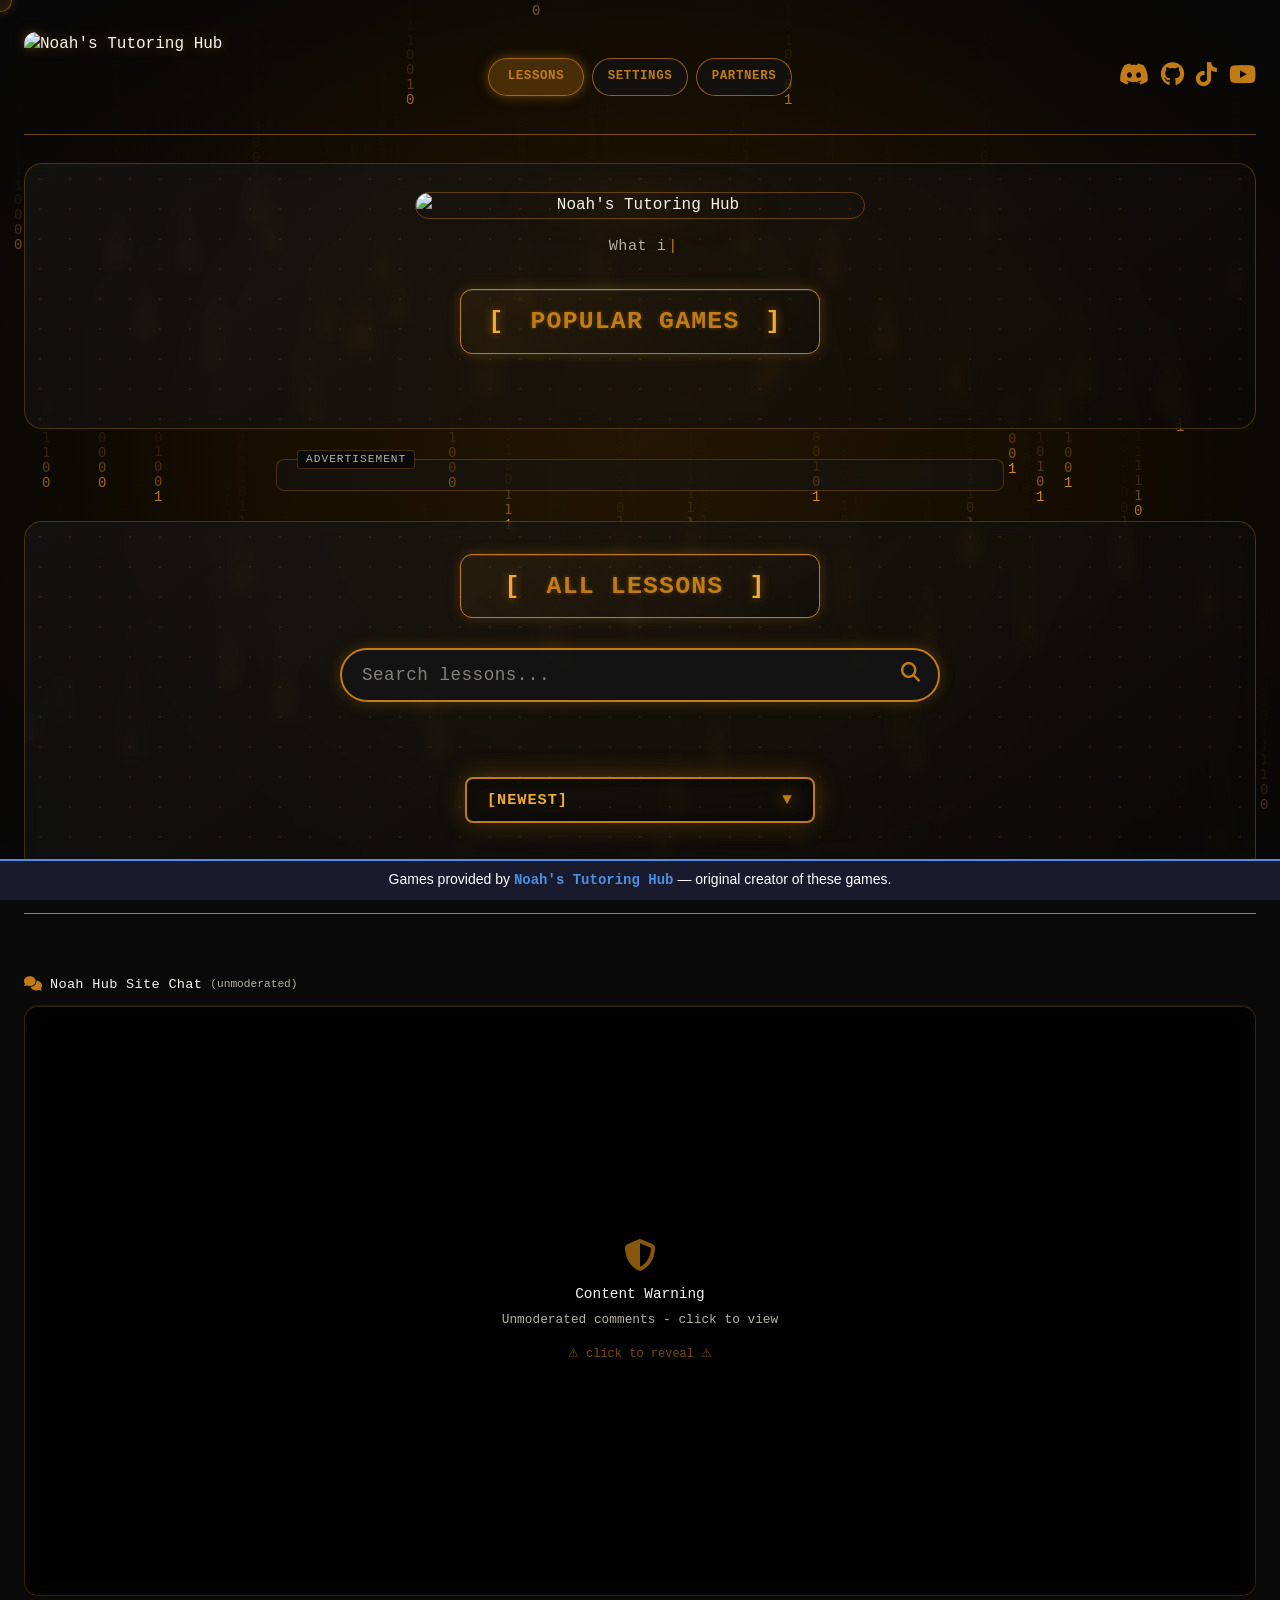
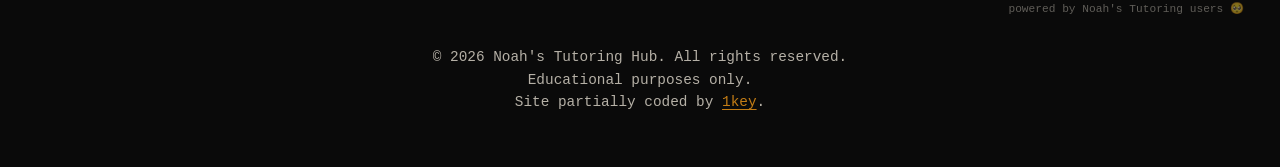
==== index.html @ df7cb156 "Add credit banner for Noah's Tutoring Hub" ====
<!DOCTYPE html>
<html lang="en">
<head>
  <script async src="https://pagead2.googlesyndication.com/pagead/js/adsbygoogle.js?client=ca-pub-6233004140854685"
    crossorigin="anonymous"></script>
  <script async src="https://www.googletagmanager.com/gtag/js?id=G-4QPXKLD48W">
  </script>
  <script>
    window.dataLayer = window.dataLayer || [];
    function gtag() { dataLayer.push(arguments); }
    gtag('js', new Date());
    gtag('config', 'G-4QPXKLD48W', { page_title: document.title, page_location: window.location.href });
  </script>
  <meta charset="UTF-8">
  <meta content="width=device-width, initial-scale=1.0" name="viewport">
  <title>
    Noahs Tutoring | Math
  </title>
  <link href="https://raw.githubusercontent.com/NoahsAmazingTutoringHelp/Noahs-Calculus-Tutor/master/cuh.png"
    id="siteFavicon" rel="icon" type="image/x-icon">
  <link href="https://raw.githubusercontent.com/NoahsAmazingTutoringHelp/Noahs-Calculus-Tutor/master/cuh.png"
    rel="shortcut icon">
  <link href="https://raw.githubusercontent.com/NoahsAmazingTutoringHelp/Noahs-Calculus-Tutor/master/cuh.png"
    rel="apple-touch-icon">
  <meta content="#c27c15" name="theme-color">
  <meta content="Noah's Tutoring Hub" property="og:site_name">
  <meta content="Noah's Tutoring Hub | 400+ Unblocked Games & Lessons" property="og:title">
  <meta
    content="Access hundreds of unblocked games, educational tools, and math lessons. The ultimate hub for students!"
    property="og:description">
  <meta content="https://noahs-calculus-tutor.pages.dev/" property="og:url">
  <meta content="website" property="og:type">
  <meta
    content="https://raw.githubusercontent.com/NoahsAmazingTutoringHelp/Noahs-Calculus-Tutor/refs/heads/master/images/OG%20noahstutoring.png"
    property="og:image">
  <meta content="1200" property="og:image:width">
  <meta content="630" property="og:image:height">
  <meta content="Noah's Tutoring Hub - Unblocked Games & Educational Resources" property="og:image:alt">
  <meta content="en_US" property="og:locale">
  <meta content="summary_large_image" name="twitter:card">
  <meta content="Noah's Tutoring Hub | 400+ Unblocked Games" name="twitter:title">
  <meta content="The best collection of unblocked games and educational resources for students."
    name="twitter:description">
  <meta
    content="https://raw.githubusercontent.com/NoahsAmazingTutoringHelp/Noahs-Calculus-Tutor/refs/heads/master/images/OG%20noahstutoring.png"
    name="twitter:image">
  <meta content="Noah's Tutoring Hub Banner" name="twitter:image:alt">
  <meta
    content="Noah's Tutoring Hub - Access hundreds of unblocked games, math lessons, and educational resources. Perfect for students looking for fun learning tools."
    name="description">
  <meta content="unblocked games, tutoring, math help, educational games, student resources, online learning"
    name="keywords">
  <link href="https://cdnjs.cloudflare.com/ajax/libs/font-awesome/6.4.0/css/all.min.css" rel="stylesheet">
  <style>
    * {
      margin: 0;
      padding: 0;
      box-sizing: border-box;
      font-family: 'Courier New', monospace
    }

    :root {
      --primary-orange: #c27c15;
      --primary-orange-rgb: 194, 124, 21;
      --dark-bg: #0a0a0a;
      --light-text: #f6f4ef;
      --gray-text: #b5b0a6;
      --accent-orange: #f2ab34;
      --cursor-bg: rgba(194, 124, 21, 0.15);
      --cursor-border: rgba(194, 124, 21, 0.5);
      --cursor-hover-bg: rgba(194, 124, 21, 0.25);
      --cursor-hover-border: rgba(230, 149, 0, 0.8);
    }

    body {
      background-color: var(--dark-bg);
      color: var(--light-text);
      overflow-x: hidden;
      line-height: 1.55;
      cursor: none !important
    }


    #background-root {
      position: fixed;
      inset: 0;
      z-index: -1;
      overflow: hidden;
      background: radial-gradient(circle at center, #0b1218 0%, #05070b 65%, #040507 100%);
    }

    #matrix-bg,
    #paths-layer,
    #starfield-layer,
    #background-glow,
    #background-vignette {
      position: absolute;
      inset: 0;
      width: 100%;
      height: 100%;
      pointer-events: none;
    }

    #matrix-bg {
      z-index: 1;
      opacity: 0;
      transition: opacity 0.35s ease;
    }

    #paths-layer {
      z-index: 2;
      opacity: 0;
      transition: opacity 0.35s ease;
    }

    #paths-layer.active {
      opacity: 1;
    }

    #paths-layer svg {
      width: 100%;
      height: 100%;
      display: block;
    }

    #paths-layer path {
      fill: none;
      stroke-linecap: round;
      stroke-linejoin: round;
      vector-effect: non-scaling-stroke;
    }

    #starfield-layer {
      z-index: 0;
      opacity: 0;
      transition: opacity 0.35s ease;
    }

    #starfield-layer.active {
      opacity: 1;
    }

    #background-glow {
      z-index: 3;
      opacity: 0.55;
      background: radial-gradient(circle at 50% 45%, rgba(var(--primary-orange-rgb), 0.18) 0%, rgba(var(--primary-orange-rgb), 0.08) 35%, transparent 70%);
    }

    #background-vignette {
      z-index: 4;
      background: radial-gradient(ellipse at center, transparent 0%, transparent 45%, rgba(5, 7, 10, 0.86) 100%);
    }


    .container {
      max-width: 1280px;
      margin: 0 auto;
      padding: 24px;
      transition: transform .5s
    }

    .container.slide-down {
      transform: translateY(100%)
    }

    header {
      text-align: left;
      padding: 8px 0 12px;
      border-bottom: 1px solid rgba(var(--primary-orange-rgb), 0.55);
      margin-bottom: 18px
    }

    .top-bar {
      display: grid;
      grid-template-columns: 1fr auto 1fr;
      align-items: center;
      gap: 12px
    }

    .top-nav-actions {
      display: flex;
      align-items: center;
      justify-content: center;
      gap: 12px;
      justify-self: center
    }

    .logo-container {
      display: flex;
      justify-content: flex-start;
      align-items: center;
      margin-bottom: 0;
      justify-self: start;
      cursor: none !important
    }

    .logo {
      height: 90px;
      border-radius: 12px;
      animation: logoPop 0.8s;
      filter: drop-shadow(0 0 6px rgba(var(--primary-orange-rgb), 0.4));
      transition: transform 0.22s ease, filter 0.22s ease;
    }

    .logo-container:hover .logo {
      transform: scale(1.08);
      filter: drop-shadow(0 0 20px rgba(var(--primary-orange-rgb), 0.9));
    }

    @keyframes logoPop {
      0% {
        transform: scale(0.8);
        opacity: 0
      }

      70% {
        transform: scale(1.05)
      }

      100% {
        transform: scale(1);
        opacity: 1
      }
    }

    section {
      margin: 28px 0;
      padding: 24px;
      background: linear-gradient(145deg, rgba(24, 24, 24, 0.62), rgba(11, 11, 11, 0.5));
      border-radius: 18px;
      border: 1px solid rgba(var(--primary-orange-rgb), .33);
      backdrop-filter: blur(8px) saturate(1.1);
      -webkit-backdrop-filter: blur(8px) saturate(1.1);
    }

    #home-section {
      display: block;
      padding: 28px;
    }

    .home-hero {
      display: flex;
      flex-direction: column;
      align-items: center;
      gap: 16px;
      margin-bottom: 24px;
      text-align: center;
    }

    .home-logo-wrap {
      width: min(450px, 80vw);
      border-radius: 18px;
      perspective: 1100px;
      transform-style: preserve-3d;
      position: relative;
      isolation: isolate;
    }

    .home-logo-wrap::after {
      content: "";
      position: absolute;
      inset: -14px;
      border-radius: 24px;
      pointer-events: none;
      background: radial-gradient(circle at var(--glow-x, 50%) var(--glow-y, 50%),
          rgba(var(--primary-orange-rgb), var(--glow-alpha, 0.16)) 0%,
          rgba(var(--primary-orange-rgb), 0.08) 24%,
          transparent 62%);
      filter: blur(var(--glow-blur, 12px));
      opacity: var(--glow-opacity, 0.40);
      transition: opacity 0.16s ease, filter 0.16s ease;
      z-index: -1;
    }

    .home-logo {
      width: min(450px, 80vw);
      display: block;
      border-radius: 18px;
      border: 1px solid rgba(var(--primary-orange-rgb), 0.45);
      filter: none;
      transform-style: preserve-3d;
      transition: transform 0.15s ease-out, box-shadow 0.2s ease;
      will-change: transform;
    }

    .home-logo-shine {
      position: absolute;
      inset: 0;
      border-radius: 18px;
      pointer-events: none;
      background: radial-gradient(circle at 50% 50%, rgba(255, 255, 255, 0.2) 0%, transparent 42%);
      mix-blend-mode: screen;
      opacity: 0;
      transition: opacity 0.15s ease-out;
    }

    .home-subtitle {
      color: var(--gray-text);
      font-size: 0.95rem;
      letter-spacing: 0.5px;
    }

    .home-quick-links {
      display: grid;
      grid-template-columns: repeat(3, minmax(140px, 1fr));
      gap: 10px;
      width: min(760px, 100%);
    }

    .home-link-btn {
      border: 1px solid rgba(var(--primary-orange-rgb), 0.65);
      background: linear-gradient(145deg, rgba(22, 22, 22, 0.8), rgba(12, 12, 12, 0.74));
      color: var(--light-text);
      border-radius: 11px;
      padding: 11px 16px;
      font-weight: bold;
      letter-spacing: 0.6px;
      cursor: none !important;
      transition: all 0.24s ease;
      text-transform: uppercase;
    }

    .home-link-btn:hover {
      transform: translateY(-2px);
      background: rgba(var(--primary-orange-rgb), 0.22);
      box-shadow: 0 0 12px rgba(var(--primary-orange-rgb), 0.35);
      color: var(--accent-orange);
    }

    .home-popular-wrap {
      margin-top: 12px;
    }


    .home-carousel {
      position: relative;
      overflow: hidden;
      padding: 8px 3px 14px;
      width: 100%;
    }

    .home-carousel-track {
      display: flex;
      gap: 14px;
      flex-wrap: nowrap;
      width: max-content;
      will-change: transform;
      animation: none;
    }

    .home-carousel-card {
      flex: 0 0 260px;
      border-radius: 14px;
      overflow: hidden;
      border: 1px solid rgba(var(--primary-orange-rgb), 0.45);
      background: linear-gradient(160deg, rgba(20, 20, 20, 0.86), rgba(9, 9, 9, 0.82));
      cursor: none !important;
      transition: all 0.24s ease;
    }

    .home-carousel-card:hover {
      transform: translateY(-4px);
      border-color: var(--accent-orange);
      box-shadow: 0 10px 16px rgba(var(--primary-orange-rgb), 0.28);
    }

    .home-carousel-card img {
      width: 100%;
      height: 122px;
      object-fit: cover;
      display: block;
      border-bottom: 1px solid rgba(var(--primary-orange-rgb), 0.28);
    }

    .home-carousel-body {
      padding: 11px 12px 13px;
    }

    .home-carousel-title {
      font-size: 0.97rem;
      color: var(--light-text);
      margin-bottom: 6px;
      line-height: 1.3;
    }

    .home-carousel-desc {
      font-size: 0.82rem;
      color: var(--gray-text);
      line-height: 1.45;
      display: -webkit-box;
      -webkit-line-clamp: 2;
      -webkit-box-orient: vertical;
      overflow: hidden;
      min-height: 2.5em;
    }

    h2 {
      color: var(--primary-orange);
      margin: 8px auto 24px;
      font-size: 1.55rem;
      text-transform: uppercase;
      letter-spacing: 1.2px;
      text-shadow: 0 0 4px rgba(var(--primary-orange-rgb), .42);
      position: relative;
      padding: 12px 20px;
      text-align: center;
      background: linear-gradient(145deg, rgba(var(--primary-orange-rgb), .09), rgba(10, 10, 10, .28));
      border: 1px solid var(--primary-orange);
      border-radius: 12px;
      box-shadow: 0 0 14px rgba(var(--primary-orange-rgb), .28), inset 0 1px 0 rgba(255, 255, 255, .1);
      max-width: 360px;
      transition: all .3s
    }

    h2:hover {
      box-shadow: 0 0 18px rgba(var(--primary-orange-rgb), .42);
      transform: translateY(-2px)
    }

    h2::before,
    h2::after {
      content: '[';
      color: var(--accent-orange);
      text-shadow: 0 0 10px rgba(var(--primary-orange-rgb), .7);
      margin-right: 10px
    }

    h2::after {
      content: ']';
      margin-left: 10px
    }

    .lessons-grid {
      display: grid;
      grid-template-columns: repeat(auto-fill, minmax(290px, 1fr));
      gap: 18px;
      margin-top: 12px
    }

    .lesson-card {
      background: linear-gradient(160deg, rgba(20, 20, 20, 0.82), rgba(10, 10, 10, 0.78));
      border: 1px solid rgba(var(--primary-orange-rgb), 0.48);
      border-radius: 14px;
      padding: 16px;
      transition: all .3s;
      position: relative;
      overflow: hidden;
      cursor: none !important
    }

    .lesson-card:hover {
      transform: translateY(-5px);
      box-shadow: 0 8px 18px rgba(var(--primary-orange-rgb), .3);
      border-color: var(--accent-orange)
    }

    .lesson-image {
      width: 100%;
      height: 160px;
      object-fit: cover;
      border-radius: 10px;
      margin-bottom: 12px;
      border: 1px solid rgba(var(--primary-orange-rgb), .24)
    }

    .lesson-title {
      font-size: 1.15rem;
      color: var(--light-text);
      margin-bottom: 6px
    }

    .lesson-desc {
      color: var(--gray-text);
      margin-bottom: 10px;
      font-size: .92rem;
      min-height: 52px
    }

    footer {
      text-align: center;
      padding: 30px 0;
      margin-top: 40px;
      border-top: 1px solid var(--primary-orange);
      color: var(--gray-text);
      font-size: .9rem
    }

    .glow {
      text-shadow: 0 0 5px currentColor
    }

    .game-page {
      position: fixed;
      top: 0;
      left: 0;
      width: 100%;
      height: 100%;
      background: var(--dark-bg);
      z-index: 1000;
      display: none;
      transform: translateY(100%);
      transition: transform .5s
    }

    .game-page.active {
      transform: translateY(0);
      display: block
    }

    .game-page.slide-down {
      transform: translateY(100%)
    }

    .game-browser {
      height: 100vh;
      display: flex;
      flex-direction: column;
      background: rgba(8, 10, 14, 0.96);
    }

    .game-tabbar {
      display: flex;
      align-items: center;
      gap: 12px;
      padding: 8px 10px;
      min-height: 56px;
      background: linear-gradient(180deg, rgba(26, 26, 26, 0.96), rgba(12, 12, 12, 0.94));
      border-bottom: 1px solid rgba(var(--primary-orange-rgb), 0.6);
    }

    .game-tabs-strip {
      display: flex;
      align-items: center;
      gap: 8px;
      flex: 1;
      min-width: 0;
      overflow-x: auto;
      overflow-y: hidden;
      padding: 0 2px;
    }

    .game-tab {
      display: inline-flex;
      align-items: center;
      gap: 8px;
      max-width: 280px;
      flex: 0 0 auto;
      padding: 8px 10px;
      border-radius: 10px 10px 0 0;
      border: 1px solid rgba(var(--primary-orange-rgb), 0.4);
      border-bottom-color: rgba(var(--primary-orange-rgb), 0.2);
      background: linear-gradient(180deg, rgba(23, 23, 23, 0.9), rgba(12, 12, 12, 0.82));
      color: var(--gray-text);
      cursor: none !important;
      transition: all 0.2s ease;
    }

    .game-tab:hover {
      color: var(--light-text);
      border-color: rgba(var(--primary-orange-rgb), 0.72);
      transform: translateY(-1px);
    }

    .game-tab.active {
      color: var(--light-text);
      border-color: var(--accent-orange);
      background: linear-gradient(180deg, rgba(var(--primary-orange-rgb), 0.24), rgba(17, 17, 17, 0.94));
      box-shadow: 0 0 12px rgba(var(--primary-orange-rgb), 0.24);
    }

    .game-tab-title {
      font-size: 0.84rem;
      font-weight: bold;
      white-space: nowrap;
      overflow: hidden;
      text-overflow: ellipsis;
      max-width: 200px;
    }

    .game-tab-close {
      width: 18px;
      height: 18px;
      border: 1px solid rgba(var(--primary-orange-rgb), 0.45);
      border-radius: 50%;
      display: inline-flex;
      align-items: center;
      justify-content: center;
      font-size: 0.7rem;
      line-height: 1;
      color: var(--gray-text);
      background: rgba(0, 0, 0, 0.28);
      cursor: none !important;
      transition: all 0.2s ease;
    }

    .game-tab-close:hover {
      color: #fff;
      background: rgba(200, 40, 40, 0.5);
      border-color: rgba(255, 100, 100, 0.75);
    }

    .game-toolbar {
      display: flex;
      align-items: center;
      gap: 8px;
      flex: 0 0 auto;
    }

    .btn {
      padding: 8px 15px;
      background: rgba(var(--primary-orange-rgb), .2);
      color: var(--primary-orange);
      border: 1px solid var(--primary-orange);
      border-radius: 3px;
      cursor: none !important;
      transition: all .3s;
      font-weight: bold
    }

    .btn:hover {
      background: rgba(var(--primary-orange-rgb), .3);
      box-shadow: 0 0 10px var(--primary-orange)
    }

    .game-toolbar .btn {
      min-width: 38px;
      height: 38px;
      padding: 0;
      border-radius: 10px;
      display: inline-flex;
      align-items: center;
      justify-content: center;
    }

    .game-toolbar .btn i {
      margin: 0;
      font-size: 0.95rem;
    }

    .tab-info-modal {
      position: fixed;
      inset: 0;
      z-index: 11000;
      display: none;
      align-items: center;
      justify-content: center;
      padding: 18px;
      background: rgba(0, 0, 0, 0.62);
      backdrop-filter: blur(6px);
      -webkit-backdrop-filter: blur(6px);
    }

    .tab-info-modal.active {
      display: flex;
    }

    .tab-info-modal-card {
      width: min(560px, 100%);
      border-radius: 16px;
      border: 1px solid rgba(var(--primary-orange-rgb), 0.5);
      background:
        linear-gradient(170deg, rgba(22, 24, 28, 0.92), rgba(11, 12, 14, 0.9)),
        radial-gradient(circle at top left, rgba(var(--primary-orange-rgb), 0.12), transparent 45%);
      box-shadow:
        0 18px 48px rgba(0, 0, 0, 0.5),
        0 0 22px rgba(var(--primary-orange-rgb), 0.2);
      padding: 16px 16px 14px;
    }

    .tab-info-header {
      display: flex;
      align-items: center;
      justify-content: space-between;
      gap: 10px;
      margin-bottom: 10px;
    }

    .tab-info-title {
      font-size: 1.12rem;
      color: var(--light-text);
      display: flex;
      align-items: center;
      gap: 8px;
    }

    .tab-info-title i {
      color: var(--primary-orange);
      text-shadow: 0 0 12px rgba(var(--primary-orange-rgb), 0.58);
    }

    .tab-info-close {
      border: 1px solid rgba(var(--primary-orange-rgb), 0.5);
      background: rgba(var(--primary-orange-rgb), 0.18);
      color: var(--primary-orange);
      width: 32px;
      height: 32px;
      border-radius: 10px;
      display: inline-flex;
      align-items: center;
      justify-content: center;
      cursor: none !important;
      transition: all 0.2s ease;
    }

    .tab-info-close:hover {
      border-color: var(--accent-orange);
      color: var(--accent-orange);
      box-shadow: 0 0 12px rgba(var(--primary-orange-rgb), 0.42);
    }

    .tab-info-text {
      color: var(--gray-text);
      margin: 0 0 10px 0;
      line-height: 1.5;
      font-size: 0.94rem;
    }

    .tab-info-text a {
      color: var(--primary-orange);
      text-decoration: underline;
      text-underline-offset: 3px;
    }

    .tab-info-link-list {
      display: grid;
      gap: 9px;
    }

    .tab-info-link-row {
      display: grid;
      grid-template-columns: 74px minmax(0, 1fr) auto;
      align-items: center;
      gap: 8px;
      border: 1px solid rgba(var(--primary-orange-rgb), 0.28);
      border-radius: 12px;
      background: rgba(0, 0, 0, 0.3);
      padding: 8px 8px 8px 10px;
    }

    .tab-info-link-label {
      color: var(--light-text);
      font-size: 0.86rem;
      font-weight: bold;
      opacity: 0.88;
    }

    .tab-info-link-url {
      min-width: 0;
      color: var(--gray-text);
      font-size: 0.84rem;
      white-space: nowrap;
      overflow: hidden;
      text-overflow: ellipsis;
      text-decoration: none;
    }

    .tab-info-link-url:hover {
      color: var(--light-text);
    }

    .tab-info-copy-btn {
      border: 1px solid rgba(var(--primary-orange-rgb), 0.55);
      background: rgba(var(--primary-orange-rgb), 0.16);
      color: var(--primary-orange);
      border-radius: 9px;
      padding: 6px 10px;
      min-width: 74px;
      font-size: 0.82rem;
      font-weight: bold;
      cursor: none !important;
      transition: all 0.2s ease;
    }

    .tab-info-copy-btn:hover {
      border-color: var(--accent-orange);
      color: var(--accent-orange);
    }

    @media (max-width: 640px) {
      .tab-info-link-row {
        grid-template-columns: 1fr;
        gap: 7px;
      }

      .tab-info-copy-btn {
        width: 100%;
      }
    }

    .game-view-stack {
      position: relative;
      flex: 1;
      min-height: 0;
      background: #05070b;
      border-top: 1px solid rgba(var(--primary-orange-rgb), 0.2);
    }

    .game-frame {
      position: absolute;
      inset: 0;
      width: 100%;
      height: 100%;
      border: none;
      display: none;
      background: rgba(30, 30, 30, .7)
    }

    .game-frame.active {
      display: block;
    }

    .game-frame.fullscreen {
      position: fixed;
      top: 0;
      left: 0;
      width: 100vw;
      height: 100vh;
      z-index: 9999
    }

    .game-frame.fullscreen~.game-header {
      display: none
    }

    .social-icons {
      position: static;
      display: flex;
      gap: 12px;
      z-index: 10;
      justify-self: end
    }

    .search-container {
      max-width: 600px;
      margin: 20px auto 24px;
      position: relative
    }

    .search-box {
      width: 100%;
      padding: 13px 46px 13px 16px;
      background: rgba(20, 20, 20, .72);
      border: 1px solid rgba(var(--primary-orange-rgb), 0.64);
      border-radius: 50px;
      color: var(--light-text);
      font-size: 1rem;
      outline: none;
      transition: all .3s;
      box-shadow: 0 0 10px rgba(var(--primary-orange-rgb), .18);
      cursor: none !important
    }

    .search-box:focus {
      box-shadow: 0 0 16px rgba(var(--primary-orange-rgb), .34);
      border-color: var(--accent-orange)
    }

    .search-box::placeholder {
      color: var(--gray-text)
    }

    .search-icon {
      position: absolute;
      right: 20px;
      top: 50%;
      transform: translateY(-50%);
      color: var(--primary-orange);
      font-size: 1.2rem
    }

    .no-results {
      text-align: center;
      color: var(--gray-text);
      font-size: 1.1rem;
      margin: 40px 0;
      padding: 20px;
      background: rgba(20, 20, 20, .5);
      border-radius: 8px;
      border: 1px solid rgba(var(--primary-orange-rgb), .3)
    }

    .search-stats {
      text-align: center;
      color: var(--primary-orange);
      margin-bottom: 20px;
      font-size: .9rem
    }

    .social-icons a {
      color: var(--primary-orange);
      font-size: 1.5rem;
      transition: all .3s;
      cursor: none !important
    }

    .social-icons a:hover {
      color: var(--accent-orange);
      transform: translateY(-2px);
      text-shadow: 0 0 10px rgba(var(--primary-orange-rgb), .7)
    }

    .nav-tabs {
      display: flex;
      justify-content: center;
      margin: 0;
      gap: 8px
    }

    .nav-tab {
      padding: 8px 14px;
      background: rgba(20, 20, 20, .72);
      color: var(--primary-orange);
      border: 1px solid rgba(var(--primary-orange-rgb), 0.72);
      border-radius: 999px;
      cursor: none !important;
      font-size: 0.78rem;
      font-weight: bold;
      transition: all .3s;
      text-transform: uppercase;
      letter-spacing: .6px;
      min-width: 96px;
      text-align: center
    }

    .nav-tab:hover {
      background: rgba(var(--primary-orange-rgb), .2);
      box-shadow: 0 0 10px rgba(var(--primary-orange-rgb), 0.4);
      transform: translateY(-2px)
    }

    .nav-tab.active {
      background: rgba(var(--primary-orange-rgb), .3);
      box-shadow: 0 0 12px rgba(var(--primary-orange-rgb), 0.5)
    }

    .partners-section {
      display: none
    }

    .partners-grid {
      display: grid;
      grid-template-columns: repeat(auto-fill, minmax(300px, 1fr));
      gap: 18px;
      margin-top: 12px
    }

    .partner-card {
      background: linear-gradient(160deg, rgba(20, 20, 20, 0.82), rgba(10, 10, 10, 0.78));
      border: 1px solid rgba(var(--primary-orange-rgb), 0.48);
      border-radius: 14px;
      padding: 16px;
      transition: all .3s;
      position: relative;
      overflow: hidden;
      cursor: none !important
    }

    .partner-card:hover {
      transform: translateY(-5px);
      box-shadow: 0 8px 18px rgba(var(--primary-orange-rgb), 0.3);
      border-color: var(--accent-orange)
    }

    .partner-image {
      width: 100%;
      height: 120px;
      object-fit: contain;
      border-radius: 10px;
      margin-bottom: 15px;
      border: 1px solid rgba(var(--primary-orange-rgb), .22);
      background: rgba(30, 30, 30, .5);
      padding: 10px
    }

    .partner-title {
      font-size: 1.2rem;
      color: var(--light-text);
      margin-bottom: 8px;
      text-align: center
    }

    .partner-desc {
      color: var(--gray-text);
      margin-bottom: 12px;
      font-size: .9rem;
      line-height: 1.5;
      min-height: 68px
    }

    .partner-buttons {
      display: flex;
      justify-content: space-between;
      align-items: center;
      gap: 10px
    }

    .discord-btn {
      padding: 8px 12px;
      background: rgba(88, 101, 242, .2);
      color: #5865F2;
      border: 1px solid #5865F2;
      border-radius: 3px;
      cursor: none !important;
      transition: all .3s;
      font-size: .9rem
    }

    .discord-btn:hover {
      background: rgba(88, 101, 242, .3);
      box-shadow: 0 0 10px rgba(88, 101, 242, .5)
    }

    .visit-btn {
      flex: 1;
      padding: 10px 13px;
      background: rgba(var(--primary-orange-rgb), .2);
      color: var(--primary-orange);
      border: 1px solid var(--primary-orange);
      border-radius: 10px;
      cursor: none !important;
      transition: all .3s;
      font-weight: bold;
      text-align: center
    }

    .visit-btn:hover {
      background: rgba(var(--primary-orange-rgb), .3);
      box-shadow: 0 0 10px var(--primary-orange)
    }

    .theme-rainbow {
      --primary-orange: #ff0080;
      --primary-orange-rgb: 255, 0, 128;
      --dark-bg: #0a0a0a;
      --light-text: #f0f0f0;
      --gray-text: #aaa;
      --accent-orange: #ff00ff;
      --cursor-bg: rgba(255, 0, 128, 0.15);
      --cursor-border: rgba(255, 0, 128, 0.5);
      --cursor-hover-bg: rgba(255, 0, 128, 0.25);
      --cursor-hover-border: rgba(255, 0, 255, 0.8)
    }


    .theme-cyber-green {
      --primary-orange: #00ff00;
      --primary-orange-rgb: 0, 255, 0;
      --dark-bg: #000;
      --light-text: #00ff00;
      --gray-text: #008800;
      --accent-orange: #00cc00;
      --cursor-bg: rgba(0, 255, 0, 0.15);
      --cursor-border: rgba(0, 255, 0, 0.5);
      --cursor-hover-bg: rgba(0, 255, 0, 0.25);
      --cursor-hover-border: rgba(0, 204, 0, 0.8)
    }


    .theme-ice-blue {
      --primary-orange: #00ccff;
      --primary-orange-rgb: 0, 204, 255;
      --dark-bg: #001122;
      --light-text: #e0f7ff;
      --gray-text: #88aacc;
      --accent-orange: #0088cc;
      --cursor-bg: rgba(0, 204, 255, 0.15);
      --cursor-border: rgba(0, 204, 255, 0.5);
      --cursor-hover-bg: rgba(0, 204, 255, 0.25);
      --cursor-hover-border: rgba(0, 136, 204, 0.8)
    }


    .theme-solarized {
      --primary-orange: #2aa198;
      --primary-orange-rgb: 42, 161, 152;
      --dark-bg: #002b36;
      --light-text: #839496;
      --gray-text: #586e75;
      --accent-orange: #268bd2;
      --cursor-bg: rgba(42, 161, 152, 0.15);
      --cursor-border: rgba(42, 161, 152, 0.5);
      --cursor-hover-bg: rgba(42, 161, 152, 0.25);
      --cursor-hover-border: rgba(38, 139, 210, 0.8)
    }


    .theme-purple-haze {
      --primary-orange: #9b59b6;
      --primary-orange-rgb: 155, 89, 182;
      --dark-bg: #1a1a2e;
      --light-text: #e2e2e2;
      --gray-text: #8884d8;
      --accent-orange: #6c3483;
      --cursor-bg: rgba(155, 89, 182, 0.15);
      --cursor-border: rgba(155, 89, 182, 0.5);
      --cursor-hover-bg: rgba(155, 89, 182, 0.25);
      --cursor-hover-border: rgba(108, 52, 131, 0.8)
    }


    @media (max-width:768px) {

      .lessons-grid,
      .partners-grid {
        grid-template-columns: 1fr
      }

      .logo {
        height: 52px
      }

      .game-tabbar {
        flex-wrap: wrap;
      }

      .game-tabs-strip {
        order: 1;
        width: 100%;
      }

      .game-toolbar {
        order: 2;
        width: 100%;
        justify-content: flex-end;
      }

      .nav-tabs {
        flex-direction: row;
        flex-wrap: wrap;
        gap: 10px
      }

      .nav-tab {
        padding: 7px 12px;
        min-width: auto
      }

      .top-bar {
        grid-template-columns: 1fr;
        justify-items: center;
        gap: 10px
      }

      .logo-container,
      .social-icons {
        justify-self: center;
      }

      .top-nav-actions {
        width: 100%;
        justify-content: center
      }

      .home-quick-links {
        grid-template-columns: 1fr;
      }

      .home-carousel-card {
        flex-basis: 260px;
      }
    }


    @media (max-width: 640px) {
      .home-carousel-card {
        flex-basis: 260px;
      }
    }

    #custom-cursor {
      position: fixed;
      width: 24px;
      height: 24px;
      pointer-events: none;
      z-index: 999999;
      border-radius: 50%;
      transform: translate(-50%, -50%);
      transition: opacity 0.3s ease, transform 0.12s, width 0.15s, height 0.15s;
      background: var(--cursor-bg);
      border: 1px solid var(--cursor-border);
      box-shadow: 0 0 12px rgba(var(--primary-orange-rgb), .3), inset 0 0 12px rgba(255, 255, 255, .03);
      opacity: 1;
    }

    #custom-cursor.click {
      transform: translate(-50%, -50%) scale(0.85);
      border-color: var(--cursor-hover-border);
    }

    .lesson-card:hover~#custom-cursor,
    #custom-cursor.hover {
      width: 28px;
      height: 28px;
      background: var(--cursor-hover-bg);
      border-color: var(--cursor-hover-border);
    }

    body[data-cursor-style="dot"] #custom-cursor {
      width: 10px;
      height: 10px;
      border: none;
      background: rgba(var(--primary-orange-rgb), 0.92);
      box-shadow: 0 0 10px rgba(var(--primary-orange-rgb), 0.7);
    }

    body[data-cursor-style="dot"] #custom-cursor.hover {
      width: 14px;
      height: 14px;
      background: rgba(var(--primary-orange-rgb), 1);
    }

    body[data-cursor-style="square"] #custom-cursor {
      width: 18px;
      height: 18px;
      border-radius: 4px;
      border-width: 2px;
    }

    body[data-cursor-style="square"] #custom-cursor.hover {
      width: 22px;
      height: 22px;
    }

    body[data-cursor-style="crosshair"] #custom-cursor {
      width: 22px;
      height: 22px;
      border: none;
      background: transparent;
      box-shadow: none;
    }

    body[data-cursor-style="crosshair"] #custom-cursor::before,
    body[data-cursor-style="crosshair"] #custom-cursor::after {
      content: '';
      position: absolute;
      left: 50%;
      top: 50%;
      transform: translate(-50%, -50%);
      background: rgba(var(--primary-orange-rgb), 0.92);
      box-shadow: 0 0 8px rgba(var(--primary-orange-rgb), 0.65);
      border-radius: 1px;
    }

    body[data-cursor-style="crosshair"] #custom-cursor::before {
      width: 2px;
      height: 22px;
    }

    body[data-cursor-style="crosshair"] #custom-cursor::after {
      width: 22px;
      height: 2px;
    }

    .sorter-wrapper {
      position: relative;
      max-width: 350px;
      margin: 15px auto 25px auto;
    }

    .sort-select {
      width: 100%;
      background: linear-gradient(145deg, rgba(25, 25, 25, 0.9), rgba(15, 15, 15, 0.9));
      border: 2px solid var(--primary-orange);
      border-radius: 8px;
      color: var(--accent-orange);
      font-size: 0.95rem;
      font-family: 'Courier New', monospace;
      font-weight: bold;
      outline: none;
      cursor: none !important;
      appearance: none;
      -webkit-appearance: none;
      -moz-appearance: none;
      padding: 12px 50px 12px 20px;
      background-image: none;
      box-shadow: 0 0 25px rgba(var(--primary-orange-rgb), 0.4),
        inset 0 0 20px rgba(0, 0, 0, 0.5),
        0 5px 15px rgba(0, 0, 0, 0.6);
      transition: all 0.2s ease;
      text-transform: uppercase;
      letter-spacing: 1px;
    }


    .custom-arrow {
      position: absolute;
      right: 20px;
      top: 50%;
      transform: translateY(-50%) rotate(0deg);
      color: var(--primary-orange);
      font-size: 16px;
      pointer-events: none;
      transition: transform 0.25s cubic-bezier(0.2, 0.8, 0.2, 1.2);
      text-shadow: 0 0 15px rgba(var(--primary-orange-rgb), 0.8);
      width: 16px;
      height: 16px;
      line-height: 16px;
      text-align: center;
      display: flex;
      align-items: center;
      justify-content: center;
    }

    html {
      animation: faviconFlash 0.1s linear 0.5s 1 forwards;
    }

    @keyframes faviconFlash {
      0% {
        opacity: 0.9999;
      }

      100% {
        opacity: 1;
      }
    }

    .game-page.active {
      cursor: auto !important;
    }

    .game-page.active * {
      cursor: auto !important;
    }

    .game-frame {
      cursor: auto !important;
    }

    .game-frame * {
      cursor: auto !important;
    }

    #custom-cursor {
      z-index: 2147483647 !important;
    }

    .game-header .btn,
    .game-controls .btn,
    .game-toolbar .btn,
    .game-tab,
    .game-tab-close {
      cursor: none !important;
    }

    html,
    body,
    * {
      scrollbar-width: none !important;
      -ms-overflow-style: none !important;
    }

    html::-webkit-scrollbar,
    body::-webkit-scrollbar,
    *::-webkit-scrollbar {
      display: none !important;
    }

    #custom-scrollbar {
      position: fixed;
      top: 0;
      right: 0;
      width: 10px;
      height: 100vh;
      z-index: 99999;
      pointer-events: none;
      opacity: 0;
      transition: opacity 0.4s ease;
    }

    #custom-scrollbar.visible,
    #custom-scrollbar:hover {
      pointer-events: auto;
    }

    #custom-scrollbar-track {
      position: absolute;
      top: 0;
      right: 0;
      width: 100%;
      height: 100%;
      pointer-events: auto;
    }

    #custom-scrollbar-thumb {
      position: absolute;
      right: 1px;
      width: 8px;
      min-height: 40px;
      background: rgba(var(--primary-orange-rgb), 0.7);
      border-radius: 4px;
      cursor: grab;
      pointer-events: auto;
      transition:
        background 0.3s,
        width 0.2s,
        right 0.2s,
        opacity 0.4s;
    }

    #custom-scrollbar-thumb:hover {
      background: var(--accent-orange);
      width: 10px;
      right: 0;
    }

    #custom-scrollbar-thumb:active,
    #custom-scrollbar-thumb.dragging {
      background: var(--accent-orange);
      cursor: grabbing;
      width: 10px;
      right: 0;
    }

    .sorter-wrapper:hover .custom-arrow:not(.open) {
      animation: quickPulse 1s infinite ease-in-out;
      color: var(--accent-orange);
    }

    @keyframes quickPulse {

      0%,
      100% {
        transform: translateY(-50%) scale(1);
        text-shadow: 0 0 15px rgba(var(--primary-orange-rgb), 0.8);
      }

      50% {
        transform: translateY(-50%) scale(1.1);
        text-shadow: 0 0 25px rgba(var(--accent-orange-rgb), 1);
      }
    }

    .sort-select:hover {
      background: linear-gradient(145deg, rgba(35, 35, 35, 0.9), rgba(20, 20, 20, 0.9));
      border-color: var(--accent-orange);
      box-shadow: 0 0 40px rgba(var(--primary-orange-rgb), 0.6),
        inset 0 0 25px rgba(0, 0, 0, 0.7),
        0 8px 25px rgba(0, 0, 0, 0.8);
      transform: translateY(-2px);
    }

    .custom-arrow.open {
      transform: translateY(-50%) rotate(180deg);
      color: var(--accent-orange);
      text-shadow: 0 0 20px rgba(var(--accent-orange-rgb), 1);
    }

    @keyframes openFlip {
      0% {
        transform: translateY(-50%) rotate(0deg);
      }

      100% {
        transform: translateY(-50%) rotate(180deg);
      }
    }

    @keyframes closeFlip {
      0% {
        transform: translateY(-50%) rotate(180deg);
      }

      100% {
        transform: translateY(-50%) rotate(0deg);
      }
    }

    .sort-select option {
      background: #111;
      color: var(--light-text);
      padding: 12px;
      font-size: 0.95rem;
      font-weight: bold;
      text-transform: uppercase;
      border-bottom: 1px solid rgba(var(--primary-orange-rgb), 0.2);
    }

    .sort-select option:checked {
      background: rgba(var(--primary-orange-rgb), 0.2);
      color: var(--accent-orange);
    }

    .sorter-wrapper::before {
      content: '';
      position: absolute;
      top: -2px;
      left: -2px;
      right: -2px;
      bottom: -2px;
      background: linear-gradient(45deg,
          var(--primary-orange),
          var(--accent-orange),
          var(--primary-orange));
      border-radius: 10px;
      z-index: -1;
      opacity: 0;
      transition: opacity 0.2s ease;
      animation: pulse 2s infinite;
    }

    .sorter-wrapper:hover::before {
      opacity: 0.3;
    }

    @keyframes pulse {

      0%,
      100% {
        opacity: 0.3;
      }

      50% {
        opacity: 0.6;
      }
    }

    .sorter-container,
    .sorter-box,
    .sorter-icon,
    .sorter-info {
      display: none;
    }

    @media (max-width: 768px) {
      .sorter-wrapper {
        max-width: 280px;
        margin: 10px auto 20px auto;
      }

      .sort-select {
        font-size: 0.85rem;
        padding: 10px 45px 10px 15px;
      }

      .custom-arrow {
        right: 15px;
        font-size: 14px;
        width: 14px;
        height: 14px;
        line-height: 14px;
      }
    }

    .search-container {
      position: relative;
      max-width: 600px;
      margin: 30px auto;
    }

    .search-box {
      width: 100%;
      padding: 15px 50px 15px 20px;
      background: rgba(20, 20, 20, 0.9);
      border: 2px solid var(--primary-orange);
      border-radius: 50px;
      color: var(--light-text);
      font-size: 1.1rem;
      outline: none;
      transition: all 0.3s;
      box-shadow: 0 0 15px rgba(var(--primary-orange-rgb), 0.3);
      cursor: none !important;
      font-family: 'Courier New', monospace;
      letter-spacing: 0.5px;
    }

    .search-box:focus {
      box-shadow: 0 0 25px rgba(var(--primary-orange-rgb), 0.6);
      border-color: var(--accent-orange);
      background: rgba(25, 25, 25, 0.95);
      transform: translateY(-2px);
    }

    .search-box::placeholder {
      color: var(--gray-text);
      opacity: 0.7;
    }

    .search-icon {
      position: absolute;
      right: 20px;
      top: 50%;
      transform: translateY(-50%);
      color: var(--primary-orange);
      font-size: 1.2rem;
      transition: all 0.3s;
      pointer-events: none;
      z-index: 2;
    }

    .search-icon.has-text {
      pointer-events: auto;
      cursor: none !important;
    }

    .search-icon.has-text:hover {
      color: var(--accent-orange);
      transform: translateY(-50%) scale(1.1);
    }

    .search-stats {
      text-align: center;
      color: var(--primary-orange);
      margin: 15px 0 25px 0;
      font-size: 0.95rem;
      min-height: 20px;
      font-family: 'Courier New', monospace;
      text-shadow: 0 0 5px rgba(var(--primary-orange-rgb), 0.5);
    }

    .no-results {
      text-align: center;
      color: var(--gray-text);
      font-size: 1.1rem;
      margin: 40px 0;
      padding: 30px;
      background: rgba(20, 20, 20, 0.5);
      border-radius: 8px;
      border: 1px solid rgba(var(--primary-orange-rgb), 0.3);
      grid-column: 1 / -1;
      display: none;
    }

    .no-results.show {
      display: block;
      animation: fadeIn 0.5s ease;
    }

    @keyframes fadeIn {
      from {
        opacity: 0;
        transform: translateY(10px);
      }

      to {
        opacity: 1;
        transform: translateY(0);
      }
    }

    .search-highlight {
      background-color: rgba(var(--primary-orange-rgb), 0.3);
      color: var(--accent-orange);
      padding: 0 2px;
      border-radius: 2px;
    }

    .search-shortcut {
      position: absolute;
      right: 60px;
      top: 50%;
      transform: translateY(-50%);
      color: var(--gray-text);
      font-size: 0.8rem;
      font-family: 'Courier New', monospace;
      pointer-events: none;
      opacity: 0.6;
      display: none;
    }

    .search-box:focus~.search-shortcut {
      display: block;
    }

    @media (max-width: 768px) {
      .search-container {
        max-width: 90%;
        margin: 20px auto;
      }

      .search-box {
        padding: 12px 45px 12px 15px;
        font-size: 1rem;
      }

      .search-icon {
        right: 15px;
      }

      .search-shortcut {
        display: none !important;
      }
    }

    @media (max-width: 768px) {
      .social-icons {
        justify-content: center;
      }
    }

    .flash-image {
      transition: opacity 0.3s ease;
      position: relative;
    }

    .lesson-card[data-random-game="true"]:hover .flash-image {
      transform: scale(1.03);
      box-shadow: 0 0 20px rgba(var(--primary-orange-rgb), 0.5);
    }

    .lesson-card[data-random-game="true"] .lesson-title {
      color: var(--accent-orange);
      text-shadow: 0 0 10px rgba(var(--primary-orange-rgb), 0.7);
    }

    .refresh-btn {
      background: rgba(var(--primary-orange-rgb), .2);
      color: var(--primary-orange);
      border: 1px solid var(--primary-orange);
      padding: 8px 15px;
      border-radius: 3px;
      cursor: none !important;
      transition: all .3s;
      font-weight: bold;
      margin-right: 2px;
    }

    .refresh-btn:hover {
      background: rgba(var(--primary-orange-rgb), .3);
      box-shadow: 0 0 10px var(--primary-orange);
    }

    .refresh-btn i {
      margin-right: 5px;
      transition: transform 0.3s;
    }

    .refresh-btn:hover i {
      transform: rotate(180deg);
    }

    .game-toolbar .refresh-btn i {
      margin-right: 0;
    }

    .game-frame {
      cursor: auto !important;
      background: #0a0a0a !important;
    }

    .game-frame::-webkit-scrollbar {
      display: none !important;
    }

    .game-frame {
      -ms-overflow-style: none !important;
      scrollbar-width: none !important;
    }

    #contextMenu {
      position: fixed;
      display: none;
      background: linear-gradient(145deg, #151515, #0a0a0a);
      border: 1px solid var(--primary-orange);
      border-radius: 8px;
      padding: 8px 0;
      min-width: 220px;
      box-shadow:
        0 0 25px rgba(var(--primary-orange-rgb), 0.4),
        inset 0 1px 0 rgba(255, 255, 255, 0.1);
      z-index: 10000;
      backdrop-filter: blur(10px);
      transform-origin: top left;
      animation: menuAppear 0.15s cubic-bezier(0.2, 0.8, 0.2, 1.2);
    }

    body {
      user-select: none;
    }

    body.cursor-disabled,
    body.cursor-disabled * {
      cursor: auto !important;
    }

    body.cursor-disabled #custom-cursor {
      display: none !important;
    }

    .theme-rainbow #matrix-bg {
      filter: hue-rotate(300deg) saturate(2);
    }

    .theme-cyber-green #matrix-bg {
      filter: hue-rotate(100deg) saturate(3);
    }

    .theme-ice-blue #matrix-bg {
      filter: hue-rotate(190deg) saturate(2);
    }

    .theme-solarized #matrix-bg {
      filter: hue-rotate(170deg) saturate(1.8);
    }

    .theme-purple-haze #matrix-bg {
      filter: hue-rotate(280deg) saturate(1.8);
    }

    @keyframes menuAppear {
      0% {
        opacity: 0;
        transform: scale(0.95) translateY(-10px);
      }

      100% {
        opacity: 1;
        transform: scale(1) translateY(0);
      }
    }

    .context-menu-item {
      padding: 12px 20px;
      color: var(--light-text);
      font-size: 0.95rem;
      cursor: none !important;
      transition: all 0.2s ease;
      display: flex;
      align-items: center;
      gap: 12px;
      position: relative;
      user-select: none;
    }

    .context-menu-item:hover {
      background: rgba(var(--primary-orange-rgb), 0.15);
      color: var(--accent-orange);
    }

    .context-menu-item i {
      width: 20px;
      text-align: center;
      font-size: 1rem;
      color: var(--primary-orange);
    }

    .context-menu-item:hover i {
      color: var(--accent-orange);
      text-shadow: 0 0 8px rgba(var(--primary-orange-rgb), 0.7);
    }

    .menu-divider {
      height: 1px;
      background: rgba(var(--primary-orange-rgb), 0.3);
      margin: 6px 0;
    }

    .menu-shortcut {
      color: var(--gray-text);
      font-size: 0.85rem;
      margin-left: auto;
      font-family: 'Courier New', monospace;
    }

    #settings-section {
      display: none;
      margin: 28px auto 50px;
      max-width: 860px;
      padding: 0 8px 40px 8px;
      background: transparent;
      border: none;
    }

    @keyframes fadeIn {
      from {
        opacity: 0;
      }

      to {
        opacity: 1;
      }
    }

    #settings-section .modal-content {
      background: transparent;
      border: none;
      border-radius: 0;
      width: 100%;
      max-width: 860px;
      margin: 0 auto;
      max-height: none;
      overflow: visible;
      box-shadow: none;
      animation: none;
      padding: 0;
    }

    @keyframes modalSlideUp {
      from {
        opacity: 0;
        transform: translateY(30px);
      }

      to {
        opacity: 1;
        transform: translateY(0);
      }
    }

    #settings-section .modal-header {
      padding: 20px 8px 20px 8px;
      border-bottom: 1px solid rgba(var(--primary-orange-rgb), 0.25);
      display: flex;
      justify-content: flex-start;
      align-items: center;
      margin-bottom: 10px;
      margin-top: 10px;
    }

    #settings-section .modal-title {
      color: var(--primary-orange);
      font-size: 1.45rem;
      text-shadow: 0 0 14px rgba(var(--primary-orange-rgb), 0.6);
      display: flex;
      align-items: center;
      gap: 12px;
      letter-spacing: 0.9px
    }

    .modal-close {
      display: none;
    }

    #settings-section .modal-body {
      padding: 16px 0 0 0;
      display: grid;
      grid-template-columns: repeat(12, minmax(0, 1fr));
      gap: 10px;
      align-items: stretch;
      grid-auto-flow: dense;
    }

    #settings-section .setting-item {
      margin-bottom: 0;
      padding: 15px;
      background:
        linear-gradient(165deg, rgba(26, 26, 26, 0.62), rgba(10, 10, 10, 0.52)),
        radial-gradient(circle at 20% 12%, rgba(255, 255, 255, 0.08), transparent 38%);
      border-radius: 18px;
      border: 1px solid rgba(var(--primary-orange-rgb), 0.26);
      min-height: 0;
      transition: border-color 0.2s ease, box-shadow 0.2s ease, transform 0.2s ease;
      display: flex;
      flex-direction: column;
      gap: 2px;
      min-width: 0;
      backdrop-filter: blur(10px) saturate(1.2);
      -webkit-backdrop-filter: blur(10px) saturate(1.2);
    }

    #settings-section .setting-item:hover {
      border-color: rgba(var(--primary-orange-rgb), 0.58);
      box-shadow: 0 10px 24px rgba(0, 0, 0, 0.35);
      transform: translateY(-2px);
    }

    #settings-section .modal-body .setting-item-wide {
      grid-column: 1 / -1;
    }

    #settings-section .modal-body .setting-theme {
      grid-column: 1 / -1;
      grid-row: 1;
    }

    #settings-section .modal-body .setting-background {
      grid-column: 1 / -1;
      grid-row: 2;
    }

    #settings-section .modal-body .setting-cursor {
      grid-column: 1 / span 4;
      grid-row: 3;
      min-height: 252px;
    }

    #settings-section .modal-body .setting-inactive {
      grid-column: 5 / span 4;
      grid-row: 3 / span 2;
      min-height: 430px;
    }

    #settings-section .modal-body .setting-logo {
      grid-column: 9 / span 4;
      grid-row: 3;
      min-height: 210px;
    }

    #settings-section .modal-body .setting-ads {
      grid-column: 1 / span 4;
      grid-row: 4;
      min-height: 210px;
    }

    #settings-section .modal-body .setting-import {
      grid-column: 9 / span 4;
      grid-row: 4;
      min-height: 210px;
    }

    #settings-section .settings-button-row {
      display: flex;
      gap: 10px;
      flex-wrap: wrap;
      margin-top: 10px;
    }

    #settings-section .settings-button-row .apply-btn {
      flex: 1 1 140px;
      min-width: 0;
    }

    #settings-section .settings-button-row .apply-btn.btn-danger {
      background: rgba(130, 18, 18, 0.28);
      border-color: #ba4444;
      color: #ffb1b1;
    }

    #settings-section .settings-button-row .apply-btn.btn-danger:hover {
      background: rgba(155, 23, 23, 0.35);
      box-shadow: 0 0 15px rgba(255, 68, 68, 0.5);
    }

    #settings-section .setting-item .toggle-switch {
      margin-top: auto;
    }

    #settings-section .apply-btn {
      white-space: nowrap;
      overflow: hidden;
      text-overflow: ellipsis;
      line-height: 1.2;
      text-align: center;
      padding: 9px 12px;
      font-size: 0.95rem;
    }

    #settings-section .file-upload-container {
      flex-wrap: wrap;
    }

    #settings-section .file-upload-container .logo-preview {
      flex: 0 0 60px;
    }

    #settings-section .file-upload-container .file-btn {
      min-width: 0;
      white-space: nowrap;
      overflow: hidden;
      text-overflow: ellipsis;
      text-align: center;
    }

    #settings-section .text-input,
    #settings-section .color-input {
      min-width: 0;
    }

    #settings-section .setting-inactive .setting-description {
      margin-bottom: 10px;
    }

    #settings-section .setting-inactive .text-input {
      margin-top: 8px;
      padding: 9px 12px;
    }

    #settings-section .setting-inactive .settings-button-row {
      flex-wrap: nowrap;
      gap: 8px;
      margin-top: 12px;
    }

    #settings-section .setting-inactive .settings-button-row .apply-btn {
      flex: 1 1 0;
      min-width: 0;
    }

    #settings-section .setting-logo .file-upload-container {
      flex-wrap: nowrap;
      align-items: center;
    }

    #settings-section .setting-logo .file-btn {
      white-space: nowrap;
      overflow: hidden;
      text-overflow: ellipsis;
      padding: 10px 12px;
    }

    #settings-section .setting-import .settings-button-row .apply-btn {
      flex: 1 1 0;
    }

    .setting-label {
      color: var(--light-text);
      margin-bottom: 10px;
      display: flex;
      align-items: center;
      gap: 10px;
      font-size: 1rem;
    }

    .setting-label i {
      color: var(--primary-orange);
    }

    .setting-description {
      color: var(--gray-text);
      font-size: 0.9rem;
      margin-bottom: 15px;
      line-height: 1.5;
    }

    .background-options {
      display: grid;
      grid-template-columns: repeat(4, minmax(0, 1fr));
      gap: 10px;
      margin-top: 6px;
    }

    .background-option {
      background: linear-gradient(145deg, rgba(18, 18, 18, 0.95), rgba(11, 11, 11, 0.88));
      border: 1px solid rgba(var(--primary-orange-rgb), 0.42);
      border-radius: 12px;
      color: var(--gray-text);
      font-family: 'Courier New', monospace;
      font-size: 0.85rem;
      font-weight: bold;
      letter-spacing: 0.4px;
      padding: 10px 8px;
      cursor: none !important;
      transition: border-color 0.2s ease, color 0.2s ease, box-shadow 0.2s ease, transform 0.2s ease;
      min-width: 0;
      white-space: nowrap;
      overflow: hidden;
      text-overflow: ellipsis;
      backdrop-filter: blur(6px) saturate(1.2);
      -webkit-backdrop-filter: blur(6px) saturate(1.2);
    }

    .background-option:hover {
      transform: translateY(-1px);
      border-color: rgba(var(--primary-orange-rgb), 0.7);
      color: var(--light-text);
      box-shadow: 0 6px 16px rgba(0, 0, 0, 0.34);
    }

    .background-option.active {
      color: var(--primary-orange);
      border-color: var(--primary-orange);
      box-shadow: 0 0 14px rgba(var(--primary-orange-rgb), 0.45);
      background: linear-gradient(145deg, rgba(var(--primary-orange-rgb), 0.2), rgba(18, 18, 18, 0.94));
    }

    .toggle-switch {
      position: relative;
      display: inline-block;
      width: 60px;
      height: 30px;
    }

    .toggle-switch input {
      opacity: 0;
      width: 0;
      height: 0;
    }

    .toggle-slider {
      position: absolute;
      cursor: none !important;
      top: 0;
      left: 0;
      right: 0;
      bottom: 0;
      background-color: rgba(var(--primary-orange-rgb), 0.2);
      border: 1px solid var(--primary-orange);
      transition: .4s;
      border-radius: 34px;
    }

    .toggle-slider:before {
      position: absolute;
      content: "";
      height: 22px;
      width: 22px;
      left: 4px;
      bottom: 3px;
      background-color: var(--primary-orange);
      transition: .4s;
      border-radius: 50%;
      box-shadow: 0 0 10px var(--primary-orange);
    }

    input:checked+.toggle-slider {
      background-color: rgba(var(--primary-orange-rgb), 0.3);
      border-color: var(--accent-orange);
    }

    input:checked+.toggle-slider:before {
      transform: translateX(28px);
      background-color: var(--accent-orange);
    }

    .theme-preview {
      display: flex;
      gap: 10px;
      margin-top: 10px;
      flex-wrap: wrap;
    }

    .theme-option {
      width: 60px;
      height: 60px;
      border: 2px solid transparent;
      border-radius: 6px;
      cursor: none !important;
      transition: all 0.3s;
      position: relative;
      overflow: hidden;
    }

    .theme-option:hover {
      transform: translateY(-2px);
      box-shadow: 0 5px 15px rgba(var(--primary-orange-rgb), 0.3);
    }

    .theme-option.active {
      border-color: var(--accent-orange);
      box-shadow: 0 0 20px rgba(var(--primary-orange-rgb), 0.5);
    }

    .theme-option::after {
      content: '';
      position: absolute;
      top: 0;
      left: 0;
      right: 0;
      bottom: 0;
      background: var(--theme-color);
      opacity: 0.8;
    }

    .theme-option[data-theme="default"]::after {
      background: linear-gradient(145deg, #c27c15, #e69500);
    }

    .theme-option[data-theme="rainbow"]::after {
      background: linear-gradient(145deg, #ff0080, #ff00ff);
    }

    .theme-option[data-theme="cyber-green"]::after {
      background: linear-gradient(145deg, #00ff00, #00cc00);
    }

    .theme-option[data-theme="ice-blue"]::after {
      background: linear-gradient(145deg, #00ccff, #0088cc);
    }

    .theme-option[data-theme="solarized"]::after {
      background: linear-gradient(145deg, #2aa198, #268bd2);
    }

    .theme-option[data-theme="purple-haze"]::after {
      background: linear-gradient(145deg, #9b59b6, #6c3483);
    }

    .theme-option[data-theme="custom"] {
      background: #888 !important;
      border-color: #888 !important;
    }

    .theme-option[data-theme="custom"]::after {
      background: linear-gradient(145deg, #888, #aaa);
      opacity: 0.6;
    }

    .color-input-container {
      display: flex;
      gap: 10px;
      margin-top: 15px;
      align-items: center;
    }

    .color-preview {
      width: 40px;
      height: 40px;
      border: 2px solid var(--primary-orange);
      border-radius: 6px;
      background: var(--custom-color, #c27c15);
    }

    .color-input {
      flex: 1;
      padding: 10px 15px;
      background: rgba(20, 20, 20, 0.8);
      border: 1px solid var(--primary-orange);
      border-radius: 6px;
      color: var(--light-text);
      font-family: 'Courier New', monospace;
      font-size: 0.9rem;
      outline: none;
      transition: all 0.3s;
    }

    .color-input:focus {
      border-color: var(--accent-orange);
      box-shadow: 0 0 15px rgba(var(--primary-orange-rgb), 0.5);
    }

    .color-input::placeholder {
      color: var(--gray-text);
    }

    .apply-btn {
      background: rgba(var(--primary-orange-rgb), 0.2);
      color: var(--primary-orange);
      border: 1px solid var(--primary-orange);
      border-radius: 5px;
      padding: 10px 20px;
      cursor: none !important;
      font-family: 'Courier New', monospace;
      font-weight: bold;
      transition: all 0.3s;
      white-space: nowrap;
      overflow: hidden;
      text-overflow: ellipsis;
    }

    .apply-btn:hover {
      background: rgba(var(--primary-orange-rgb), 0.3);
      box-shadow: 0 0 15px var(--primary-orange);
    }

    .text-input {
      width: 100%;
      padding: 10px 15px;
      background: rgba(20, 20, 20, 0.8);
      border: 1px solid var(--primary-orange);
      border-radius: 6px;
      color: var(--light-text);
      font-family: 'Courier New', monospace;
      font-size: 0.9rem;
      outline: none;
      transition: all 0.3s;
      margin-top: 10px;
    }

    .text-input:focus {
      border-color: var(--accent-orange);
      box-shadow: 0 0 15px rgba(var(--primary-orange-rgb), 0.5);
    }

    .file-upload-container {
      display: flex;
      gap: 10px;
      margin-top: 15px;
      align-items: center;
    }

    .file-input {
      display: none;
    }

    .file-btn {
      background: rgba(var(--primary-orange-rgb), 0.2);
      color: var(--primary-orange);
      border: 1px solid var(--primary-orange);
      border-radius: 5px;
      padding: 10px 20px;
      cursor: none !important;
      font-family: 'Courier New', monospace;
      font-weight: bold;
      transition: all 0.3s;
      text-align: center;
      flex: 1;
    }

    .file-btn:hover {
      background: rgba(var(--primary-orange-rgb), 0.3);
      box-shadow: 0 0 15px var(--primary-orange);
    }

    .logo-preview {
      width: 60px;
      height: 60px;
      border: 2px solid var(--primary-orange);
      border-radius: 6px;
      overflow: hidden;
      display: flex;
      align-items: center;
      justify-content: center;
      background: rgba(20, 20, 20, 0.8);
    }

    .logo-preview img {
      max-width: 100%;
      max-height: 100%;
      object-fit: contain;
    }

    #settings-section .modal-content::-webkit-scrollbar {
      display: none !important;
    }

    #settings-section .modal-content {
      -ms-overflow-style: none !important;
      scrollbar-width: none !important;
    }

    .default-cursor {
      cursor: default !important;
    }

    body,
    #matrix-bg,
    #paths-layer,
    #starfield-layer,
    .logo,
    .lesson-card {
      transition:
        background-color 0.3s ease,
        border-color 0.3s ease,
        box-shadow 0.3s ease,
        color 0.3s ease,
        filter 0.3s ease;
    }

    #background-root #matrix-bg {
      filter: none !important;
    }

    .keep-favicon {
      display: none !important;
    }

    .inactive-favicon {
      animation: fadeIn 0.3s ease;
    }

    .theme-rainbow #matrix-bg {
      filter: hue-rotate(300deg) saturate(2) !important;
    }

    .theme-cyber-green #matrix-bg {
      filter: hue-rotate(100deg) saturate(3) !important;
    }

    .theme-ice-blue #matrix-bg {
      filter: hue-rotate(190deg) saturate(2) !important;
    }

    .theme-solarized #matrix-bg {
      filter: hue-rotate(170deg) saturate(1.8) !important;
    }

    .theme-purple-haze #matrix-bg {
      filter: hue-rotate(280deg) saturate(1.8) !important;
    }

    #matrix-bg {
      transition: filter 0.3s ease;
    }

    .theme-rainbow #matrix-bg {
      filter: hue-rotate(300deg) saturate(2) brightness(1.2) !important;
    }

    .theme-cyber-green #matrix-bg {
      filter: hue-rotate(100deg) saturate(3) brightness(1.1) !important;
    }

    .theme-ice-blue #matrix-bg {
      filter: hue-rotate(190deg) saturate(2) brightness(1.1) !important;
    }

    .theme-solarized #matrix-bg {
      filter: hue-rotate(170deg) saturate(1.8) brightness(1.1) !important;
    }

    .theme-purple-haze #matrix-bg {
      filter: hue-rotate(280deg) saturate(1.8) brightness(1.1) !important;
    }

    #backToTop {
      display: flex;
      align-items: center;
      justify-content: center;
      position: fixed;
      bottom: 30px;
      right: 30px;
      z-index: 1001;
      width: 50px;
      height: 50px;
      background-color: var(--dark-bg);
      color: var(--primary-orange);
      border: 2px solid var(--primary-orange);
      border-radius: 50%;
      cursor: pointer;
      opacity: 0;
      visibility: hidden;
      transition: opacity 0.4s, visibility 0.4s, transform 0.3s;
      box-shadow: 0 0 15px rgba(var(--primary-orange-rgb), 0.4);
    }

    #backToTop.show {
      opacity: 1;
      visibility: visible;
    }

    #backToTop:hover {
      background-color: var(--primary-orange);
      color: #000;
      transform: translateY(-5px);
    }

    .lesson-card {
      opacity: 0;
      transition: opacity 0.5s ease, transform 0.3s ease;
    }

    .lesson-card.fade-in {
      opacity: 1;
    }

    @media (max-width: 980px) {
      #settings-section .modal-content {
        max-width: 100%;
      }

      #settings-section .modal-body {
        grid-template-columns: repeat(2, minmax(0, 1fr));
      }

      #settings-section .modal-body .setting-theme,
      #settings-section .modal-body .setting-background,
      #settings-section .modal-body .setting-inactive,
      #settings-section .modal-body .setting-logo,
      #settings-section .modal-body .setting-import {
        grid-column: 1 / -1;
        grid-row: auto;
        min-height: 0;
      }

      #settings-section .modal-body .setting-cursor {
        grid-column: 1 / 2;
        grid-row: auto;
        min-height: 0;
      }

      #settings-section .modal-body .setting-ads {
        grid-column: 1 / -1;
        grid-row: auto;
        min-height: 0;
      }
    }

    @media (max-width: 768px) {
      #settings-section .modal-content {
        padding: 0;
      }

      #settings-section .modal-title {
        font-size: 1.25rem;
      }

      #settings-section .modal-body {
        grid-template-columns: 1fr;
      }

      .background-options {
        grid-template-columns: repeat(2, minmax(0, 1fr));
      }

      #settings-section .modal-body .setting-cursor,
      #settings-section .modal-body .setting-ads {
        grid-column: 1 / -1;
        grid-row: auto;
        min-height: 0;
      }

      #settings-section .setting-inactive .settings-button-row,
      #settings-section .setting-logo .file-upload-container {
        flex-wrap: wrap;
      }
    }

    .logo {
      height: 90px;
      border-radius: 12px;
      animation: logoPop 0.8s;
      filter: drop-shadow(0 0 6px rgba(var(--primary-orange-rgb), 0.4));
      transition: transform 0.22s ease, filter 0.22s ease, box-shadow 0.22s ease;
    }

    .logo-container:hover .logo {
      transform: scale(1.08);
      filter: drop-shadow(0 0 20px rgba(var(--primary-orange-rgb), 0.9));
      box-shadow: none !important;
    }

    section,
    #home-section,
    #all-lessons,
    #partners-section,
    #settings-section {
      position: relative;
      overflow: hidden;
    }

    section::before,
    #home-section::before,
    #all-lessons::before,
    #partners-section::before,
    #settings-section::before {
      content: '';
      position: absolute;
      top: 0;
      left: 0;
      right: 0;
      bottom: 0;
      pointer-events: none;
      background-image: radial-gradient(circle at 15px 15px,
          rgba(var(--primary-orange-rgb), 0.15) 1.5px,
          transparent 1.5px);
      background-size: 30px 30px;
      opacity: 0.8;
      z-index: 0;
      border-radius: inherit;
    }

    section>*,
    #home-section>*,
    #all-lessons>*,
    #partners-section>*,
    #settings-section>* {
      position: relative;
      z-index: 1;
    }

    section::before {
      background-image: radial-gradient(circle at 15px 15px,
          rgba(var(--primary-orange-rgb), 0.2) 2px,
          transparent 2px);
      background-size: 30px 30px;
      opacity: 1;
    }

    .lesson-card {
      opacity: 0;
      transform: translateY(20px);
      transition: opacity 0.6s ease, transform 0.6s ease;
    }

    .lesson-card.fade-in {
      opacity: 1;
      transform: translateY(0);
    }

    .ad-container {
      max-width: 728px;
      margin: 30px auto;
      padding: 15px 0;
      position: relative;
      text-align: center;
      background: rgba(20, 20, 20, 0.5);
      border: 1px solid rgba(var(--primary-orange-rgb), 0.3);
      border-radius: 8px;
      transition: all 0.3s ease;
      min-height: auto;
      display: flex;
      flex-direction: column;
      align-items: center;
      justify-content: center;
    }

    .ad-container:hover {
      border-color: var(--accent-orange);
      box-shadow: 0 0 20px rgba(var(--primary-orange-rgb), 0.2);
    }

    .ad-label {
      position: absolute;
      top: -10px;
      left: 20px;
      background: var(--dark-bg);
      color: var(--gray-text);
      font-size: 0.7rem;
      font-family: 'Courier New', monospace;
      padding: 0 8px;
      text-transform: uppercase;
      letter-spacing: 1px;
      border: 1px solid rgba(var(--primary-orange-rgb), 0.3);
      border-radius: 3px;
      z-index: 2;
    }

    .ad-container iframe {
      border-radius: 4px;
      max-width: 100%;
      height: 90px !important;
      width: 728px !important;
      margin: 0 auto;
      display: block;
    }

    @media (max-width: 768px) {
      .ad-container {
        margin: 20px 10px;
        padding: 10px 0;
      }

      .ad-container iframe {
        width: 100% !important;
        height: auto !important;
        min-height: 50px;
      }
    }

    @media (max-width: 768px) {
      .ad-container {
        margin: 20px 10px;
        padding: 10px 0;
      }

      .ad-container iframe {
        width: 100%;
        height: 2px;
      }
    }

    .home-subtitle {
      min-height: 2em;
    }

    #typing-quote {
      display: inline;
    }

    .cursor {
      display: inline-block;
      width: 3px;
      margin-left: 2px;
      animation: blink 1s infinite;
      font-weight: normal;
      color: var(--primary-orange);
    }

    @keyframes blink {

      0%,
      50% {
        opacity: 1;
      }

      51%,
      100% {
        opacity: 0;
      }
    }
  </style>
  <script>
    (function () {
      const adsDisabled = localStorage.getItem('adsDisabled') === 'true';
      if (!adsDisabled) {
        const script = document.createElement('script');
        script.src = 'https://joyfullybarn.com/62/d4/ba/62d4ba4a5e6660053b4929656a2293b0.js';
        script.async = true;
        document.head.appendChild(script);
      }
    })();
  </script>
</head>

<body>
  <div id="custom-scrollbar">
    <div id="custom-scrollbar-track">
      <div id="custom-scrollbar-thumb"></div>
    </div>
  </div>
  <div id="custom-cursor"></div>
  <div id="background-root">
    <div id="starfield-layer"></div>
    <canvas id="matrix-bg"></canvas>
    <div id="paths-layer"></div>
    <div id="background-glow"></div>
    <div id="background-vignette"></div>
  </div>
  <div class="container" id="main-container">
    <header>
      <div class="top-bar">
        <div class="logo-container" onclick="switchTab('lessons')" role="button" tabindex="0"
          onkeydown="if(event.key==='Enter'||event.key===' '){event.preventDefault();switchTab('lessons');}">
          <img alt="Noah's Tutoring Hub" class="logo"
            src="https://cdn.jsdelivr.net/gh/NoahsAmazingTutoringHelp/Noahs-Calculus-Tutor/images/logo.png">
        </div>
        <div class="top-nav-actions">
          <div class="nav-tabs">
            <div class="nav-tab active" id="lessonsTab" onclick="switchTab('lessons')">
              LESSONS
            </div>
            <div class="nav-tab" id="settingsTab" onclick="switchTab('settings')">
              SETTINGS
            </div>
            <div class="nav-tab" id="partnersTab" onclick="switchTab('partners')">
              PARTNERS
            </div>
          </div>
        </div>
        <div class="social-icons">
          <a href="https://discord.gg/pCGQ8vrKza" target="_blank"><i class="fab fa-discord"></i></a>
          <a href="https://github.com/NoahsAmazingTutoringHelp" target="_blank"><i class="fab fa-github"></i></a>
          <a href="https://www.tiktok.com/@noahstutoringhub" target="_blank"><i class="fab fa-tiktok"></i></a>
          <a href="https://www.youtube.com/@noahstutoringhub" target="_blank"><i class="fab fa-youtube"></i></a>
        </div>
      </div>
    </header>
    <section id="home-section">
      <div class="home-hero">
        <div class="home-logo-wrap" id="homeLogoWrap">
          <img alt="Noah's Tutoring Hub" class="home-logo"
            src="https://cdn.jsdelivr.net/gh/NoahsAmazingTutoringHelp/Noahs-Calculus-Tutor/images/logo.png">
          <div class="home-logo-shine" id="homeLogoShine"></div>
        </div>
        <p class="home-subtitle">
          <span id="typing-quote"></span><span class="cursor">|</span>
        </p>
      </div>
      <div class="home-popular-wrap">
        <h2>
          POPULAR GAMES
        </h2>
        <div class="home-carousel" id="homePopularCarousel"></div>
      </div>
    </section>
    <div class="ad-container banner-ad">
      <div class="ad-label">ADVERTISEMENT</div>
      <script>
        atOptions = {
          'key': '17597ffcacd1da248155d2da320dc2e5',
          'format': 'iframe',
          'height': 90,
          'width': 728,
          'params': {}
        };
      </script>
      <script src="https://joyfullybarn.com/17597ffcacd1da248155d2da320dc2e5/invoke.js"></script>
    </div>
    <section id="all-lessons">
      <h2>
        ALL LESSONS
      </h2>
      <div class="search-container">
        <input class="search-box" id="searchInput" placeholder="Search lessons..." type="text">
        <div class="search-icon">
          <i class="fas fa-search"></i>
        </div>
      </div>
      <div class="search-stats" id="searchStats"></div>
      <div class="sorter-wrapper">
        <select class="sort-select" id="sortSelect">
          <option value="default">
            [NEWEST]
          </option>
          <option value="alphabetical">
            [A - Z]
          </option>
          <option value="reverse">
            [Z - A]
          </option>
          <option value="random">
            [RANDOMIZED]
          </option>
        </select>
        <div class="custom-arrow">
          ▼
        </div>
      </div>
      <div class="lessons-grid" id="allLessonsGrid"></div>
    </section>
    <section class="partners-section" id="partners-section">
      <h2>
        PARTNERS
      </h2>
      <div class="partners-grid">
        <div class="partner-card">
          <img alt="Partner Logo" class="partner-image"
            src="https://cdn.jsdelivr.net/gh/NoahsAmazingTutoringHelp/reimagined-octo-winner@main/pictures/13.png">
          <h3 class="partner-title">
            DEMON
          </h3>
          <p class="partner-desc">
            DEMON is a high-speed proxy and browser hub featuring exclusive "Turbo Bypass" technology to defeat Securly
            and Lightspeed with a dedicated community and "god domain" generator.
          </p>
          <div class="partner-buttons">
            <button class="discord-btn" onclick="window.open('https://discord.gg/YGAbQZj6aH', '_blank')"><i
                class="fab fa-discord"></i></button> <button class="visit-btn"
              onclick="window.open('https://demonzero.space/', '_blank')">VISIT SITE</button>
          </div>
        </div>
        <div class="partner-card">
          <img alt="Partner Logo" class="partner-image"
            src="https://cdn.jsdelivr.net/gh/NoahsAmazingTutoringHelp/reimagined-octo-winner@main/pictures/12.png">
          <h3 class="partner-title">
            Network Unity
          </h3>
          <p class="partner-desc">
            A proxy and entertainment hub offering unblockable chat, a frequently updated game library, and an
            extensive, request-driven movie collection with subtitles.
          </p>
          <div class="partner-buttons">
            <button class="discord-btn" onclick="window.open('https://discord.gg/ky59RqGjun', '_blank')"><i
                class="fab fa-discord"></i></button> <button class="visit-btn"
              onclick="window.open('https://sites.google.com/view/novasremade/home', '_blank')">VISIT SITE</button>
          </div>
        </div>
        <div class="partner-card">
          <img alt="Partner Logo" class="partner-image"
            src="https://cdn.jsdelivr.net/gh/NoahsAmazingTutoringHelp/reimagined-octo-winner@main/pictures/11.png">
          <h3 class="partner-title">
            Hydra Network
          </h3>
          <p class="partner-desc">
            A high-performance bypass network featuring triple-proxy support, a custom checker bot, and specialized
            unblocking for Lightspeed and ContentKeeper.
          </p>
          <div class="partner-buttons">
            <button class="discord-btn" onclick="window.open('https://discord.gg/bGkBUGSgDT', '_blank')"><i
                class="fab fa-discord"></i></button> <button class="visit-btn"
              onclick="window.open('https://discord.gg/bGkBUGSgDT', '_blank')">VISIT SITE</button>
          </div>
        </div>
        <div class="partner-card">
          <img alt="Partner Logo" class="partner-image"
            src="https://cdn.jsdelivr.net/gh/NoahsAmazingTutoringHelp/reimagined-octo-winner@main/pictures/14.png">
          <h3 class="partner-title">
            TGLSC Density 4
          </h3>
          <p class="partner-desc">
            The next generation of school accessible content. Smoother, faster, and more connected than ever before.
            A Plethora of games, proxies, and MORE!
          </p>
          <div class="partner-buttons">
            <button class="discord-btn" onclick="window.open('https://discord.gg/PCs3RwqDn4', '_blank')"><i
                class="fab fa-discord"></i></button> <button class="visit-btn"
              onclick="window.open('https://anything-here.glseries.net/', '_blank')">VISIT SITE</button>
          </div>
        </div>
        <div class="partner-card">
          <img alt="Partner Logo" class="partner-image"
            src="https://cdn.jsdelivr.net/gh/NoahsAmazingTutoringHelp/reimagined-octo-winner@main/pictures/10.png">
          <h3 class="partner-title">
            Cherri V2
          </h3>
          <p class="partner-desc">
            A feature packed games website including over 600 games,
            movies, TV, over 10M songs, a blazing fast browser, cloud saves, profiles, chatrooms, and more!
          </p>
          <div class="partner-buttons">
            <button class="discord-btn" onclick="window.open('https://discord.gg/hUYzETaQ9U', '_blank')"><i
                class="fab fa-discord"></i></button> <button class="visit-btn"
              onclick="window.open('https://cherrion.top/', '_blank')">VISIT SITE</button>
          </div>
        </div>
        <div class="partner-card">
          <img alt="Partner Logo" class="partner-image"
            src="https://cdn.jsdelivr.net/gh/NoahsAmazingTutoringHelp/reimagined-octo-winner@main/pictures/9.jpg">
          <h3 class="partner-title">
            1Key
          </h3>
          <p class="partner-desc">
            Highly customizable and stable. We may not have the best games or bypasses,
            but we're always open to suggestions, continuously improving, and building a strong community.
          </p>
          <div class="partner-buttons">
            <button class="discord-btn" onclick="window.open('https://discord.gg/XK8vQGrfqv', '_blank')"><i
                class="fab fa-discord"></i></button> <button class="visit-btn"
              onclick="window.open('https://1key.lol', '_blank')">VISIT SITE</button>
          </div>
        </div>
        <div class="partner-card">
          <img alt="Partner Logo" class="partner-image"
            src="https://raw.githubusercontent.com/NoahsAmazingTutoringHelp/reimagined-octo-winner/refs/heads/main/pictures/8.jpg">
          <h3 class="partner-title">
            Astra
          </h3>
          <p class="partner-desc">
            The best cloudmoon bypass out there by far!! With Clash Royale, Youtube, Chrome Roblox, & Fortnite (We know
            others also have that, but we're faster)
          </p>
          <div class="partner-buttons">
            <button class="discord-btn" onclick="window.open('https://discord.gg/Zcqvn8K2Ak', '_blank')"><i
                class="fab fa-discord"></i></button> <button class="visit-btn"
              onclick="window.open('https://astra-education.space/', '_blank')">VISIT SITE</button>
          </div>
        </div>
        <div class="partner-card">
          <img alt="Partner Logo" class="partner-image"
            src="https://raw.githubusercontent.com/NoahsAmazingTutoringHelp/reimagined-octo-winner/refs/heads/main/pictures/7.gif">
          <h3 class="partner-title">
            LUNA
          </h3>
          <p class="partner-desc">
            The best cloudmoon bypass out there!!! With lessons like, Roblox, Clash Royale, Andriod Emulators and MUCH
            MORE!!
          </p>
          <div class="partner-buttons">
            <button class="discord-btn" onclick="window.open('https://discord.gg/1un4', '_blank')"><i
                class="fab fa-discord"></i></button> <button class="visit-btn"
              onclick="window.open('https://luna.loan/', '_blank')">VISIT SITE</button>
          </div>
        </div>
        <div class="partner-card">
          <img alt="Partner Logo" class="partner-image"
            src="https://cdn.jsdelivr.net/gh/NoahsAmazingTutoringHelp/reimagined-octo-winner@main/pictures/1.jpg">
          <h3 class="partner-title">
            Bloxcraft UBG
          </h3>
          <p class="partner-desc">
            Welcome to Bloxcraft the Ultimate UBG site your all in-one learning hub with hundreds of
            lessons and other UBGs right at your fingertips!
          </p>
          <div class="partner-buttons">
            <button class="discord-btn" onclick="window.open('https://discord.gg/sqPFYEsz8F', '_blank')"><i
                class="fab fa-discord"></i></button> <button class="visit-btn"
              onclick="window.open('https://bloxcraft-ubg.pages.dev/', '_blank')">VISIT SITE</button>
          </div>
        </div>
        <div class="partner-card">
          <img alt="Partner Logo" class="partner-image"
            src="https://cdn.jsdelivr.net/gh/NoahsAmazingTutoringHelp/reimagined-octo-winner@main/pictures/2.jpg">
          <h3 class="partner-title">
            Glacier Arcade
          </h3>
          <p class="partner-desc">
            Premium unblocked games with 400+ titles including Buckshot Roulette, Ultrakill, All FNAF games, and
            Minecraft. Smooth design, instant play.
          </p>
          <div class="partner-buttons">
            <button class="discord-btn" onclick="window.open('https://discord.gg/zfBZvZUHmR', '_blank')"><i
                class="fab fa-discord"></i></button> <button class="visit-btn"
              onclick="window.open('https://glacierarcade.xyz/', '_blank')">VISIT SITE</button>
          </div>
        </div>
        <div class="partner-card">
          <img alt="Partner Logo" class="partner-image"
            src="https://cdn.jsdelivr.net/gh/NoahsAmazingTutoringHelp/reimagined-octo-winner@main/pictures/3.jpg">
          <h3 class="partner-title">
            Rosin
          </h3>
          <p class="partner-desc">
            Rosin, your one-stop for 567+ unblocked games with clean UI, accounts, and BYOD. All this and much more.
            Made with ❤️ for gamers everywhere.
          </p>
          <div class="partner-buttons">
            <button class="discord-btn" onclick="window.open('https://discord.gg/xzwUY9R8Tp', '_blank')"><i
                class="fab fa-discord"></i></button> <button class="visit-btn"
              onclick="window.open('https://afcyqmpzsb.itafricagroup.com/', '_blank')">VISIT SITE</button>
          </div>
        </div>
        <div class="partner-card">
          <img alt="Partner Logo" class="partner-image"
            src="https://cdn.jsdelivr.net/gh/NoahsAmazingTutoringHelp/reimagined-octo-winner@main/pictures/4.png">
          <h3 class="partner-title">
            GN-Math
          </h3>
          <p class="partner-desc">
            A polished collection with fast updates, reliable links, and an active community.
          </p>
          <div class="partner-buttons">
            <button class="discord-btn" onclick="window.open('https://discord.gg/gn-math', '_blank')"><i
                class="fab fa-discord"></i></button> <button class="visit-btn"
              onclick="window.open('https://gn-math.dev/', '_blank')">VISIT SITE</button>
          </div>
        </div>
        <div class="partner-card">
          <img alt="Partner Logo" class="partner-image"
            src="https://cdn.jsdelivr.net/gh/NoahsAmazingTutoringHelp/reimagined-octo-winner@main/pictures/6.jpg">
          <h3 class="partner-title">
            Truffled
          </h3>
          <p class="partner-desc">
            Join us so we can grow and hopefully be one of the biggest unblocked game sites ❤️
          </p>
          <div class="partner-buttons">
            <button class="discord-btn" onclick="window.open('https://discord.gg/truffled', '_blank')"><i
                class="fab fa-discord"></i></button> <button class="visit-btn"
              onclick="window.open('https://truffled.lol/', '_blank')">VISIT SITE</button>
          </div>
        </div>
      </div>
    </section>
    <section id="settings-section">
      <div class="modal-content">
        <div class="modal-header">
          <div class="modal-title">
            <i class="fas fa-cog"></i> Settings
          </div>
        </div>
        <div class="modal-body">
          <div class="setting-item setting-item-wide setting-theme">
            <div class="setting-label">
              <i class="fas fa-palette"></i> Theme Color
            </div>
            <div class="setting-description">
              Choose a preset theme or create a custom one
            </div>
            <div class="theme-preview">
              <div class="theme-option active" data-theme="default" onclick="selectPresetTheme('default')"
                title="Default Orange"></div>
              <div class="theme-option" data-theme="rainbow" onclick="selectPresetTheme('rainbow')" title="Rainbow">
              </div>
              <div class="theme-option" data-theme="cyber-green" onclick="selectPresetTheme('cyber-green')"
                title="Cyber Green"></div>
              <div class="theme-option" data-theme="ice-blue" onclick="selectPresetTheme('ice-blue')" title="Ice Blue">
              </div>
              <div class="theme-option" data-theme="solarized" onclick="selectPresetTheme('solarized')"
                title="Solarized">
              </div>
              <div class="theme-option" data-theme="purple-haze" onclick="selectPresetTheme('purple-haze')"
                title="Purple Haze"></div>
              <div class="theme-option" data-theme="custom" onclick="selectPresetTheme('custom')" title="Custom Color">
                <i class="fas fa-plus"
                  style="position: absolute; top: 50%; left: 50%; transform: translate(-50%, -50%); color: white; z-index: 2;"></i>
              </div>
            </div>
            <div class="color-input-container" id="customColorInput" style="display: none;">
              <div class="color-preview" id="colorPreview"></div><input class="color-input" id="customHexInput"
                maxlength="7" placeholder="#c27c15" type="text"> <button class="apply-btn"
                onclick="applyCustomTheme()">Apply Color</button>
            </div>
          </div>
          <div class="setting-item setting-item-wide setting-background">
            <div class="setting-label">
              <i class="fas fa-layer-group"></i> Background
            </div>
            <div class="setting-description">
              Select the animated background style.
            </div>
            <div class="background-options" id="backgroundOptions">
              <button class="background-option" data-background="matrix"
                onclick="setBackgroundStyle('matrix')">Matrix</button>
              <button class="background-option" data-background="topography"
                onclick="setBackgroundStyle('topography')">Topagraphy</button>
              <button class="background-option" data-background="constellation"
                onclick="setBackgroundStyle('constellation')">Constellation</button>
              <button class="background-option" data-background="starfield"
                onclick="setBackgroundStyle('starfield')">Starfield</button>
            </div>
          </div>
          <div class="setting-item setting-cursor">
            <div class="setting-label">
              <i class="fas fa-mouse-pointer"></i> Custom Cursor
            </div>
            <div class="setting-description">
              Choose your cursor style.
            </div>
            <select class="text-input" id="cursorStyleSelect" onchange="setCursorStyle(this.value)">
              <option value="default">Default</option>
              <option value="ring">Ring</option>
              <option value="dot">Dot</option>
              <option value="square">Square</option>
              <option value="crosshair">Crosshair</option>
            </select>
          </div>
          <div class="setting-item setting-inactive">
            <div class="setting-label">
              <i class="fas fa-window-maximize"></i> Inactive Tab Title & Icon
            </div>
            <div class="setting-description">
              Set what appears when this tab is inactive (title + favicon).
            </div><input class="text-input" id="customTitle" placeholder="Inactive tab title..." type="text"
              value="Home">
            <input class="text-input" id="customFavicon" placeholder="Inactive favicon URL..." type="text"
              value="https://raw.githubusercontent.com/NoahsAmazingTutoringHelp/Noahs-Calculus-Tutor/master/images/fruh.png">
            <div class="settings-button-row">
              <button class="apply-btn" onclick="applyInactiveTabSettings()"><i class="fas fa-check"></i>
                Apply Settings</button> <button class="apply-btn btn-danger" onclick="revertFavicon(this)"><i
                  class="fas fa-undo"></i>
                Revert</button>
            </div>
          </div>
          <div class="setting-item setting-logo">
            <div class="setting-label">
              <i class="fas fa-image"></i> Site Logo
            </div>
            <div class="setting-description">
              Upload a custom logo for the main page
            </div>
            <div class="file-upload-container">
              <div class="logo-preview" id="logoPreview">
                <img alt="Logo Preview" src="" style="display: none;"> <i class="fas fa-image"
                  style="color: var(--gray-text); font-size: 1.5rem;"></i>
              </div><label class="file-btn"><i class="fas fa-upload"></i> Choose Logo <input accept="image/*"
                  class="file-input" id="logoUpload" onchange="handleLogoUpload(event)" type="file"></label>
            </div><button class="apply-btn" onclick="revertLogo(this)" style="margin-top: 10px; width: 100%;"><i
                class="fas fa-undo"></i> Revert to Default Logo</button>
          </div>
          <div class="setting-item setting-ads">
            <div class="setting-label">
              <i class="fas fa-ad"></i> Disable Ads
            </div>
            <div class="setting-description">
              Ads are currently disabled site-wide. This toggle remains for compatibility only.
            </div><label class="toggle-switch"><input id="adToggle" onchange="toggleAds(this.checked)" type="checkbox">
              <span class="toggle-slider"></span></label>
          </div>
          <div class="setting-item setting-import">
            <div class="setting-label">
              <i class="fas fa-database"></i> Export/Import Site Data
            </div>
            <div class="setting-description">
              Export or import complete site data: settings, favorites, local storage, session storage, and cookies.
            </div>
            <div class="settings-button-row" style="margin-top: 15px;">
              <button class="apply-btn" onclick="exportSettings()"><i class="fas fa-download"></i>
                Export Data</button> <button class="apply-btn" onclick="importSettings()"><i class="fas fa-upload"></i>
                Import Data</button>
            </div>
            <div class="file-upload-container" id="importFileContainer" style="display: none; margin-top: 15px;">
              <input accept=".json,application/json" class="file-input" id="settingsFileInput" type="file"> <label
                class="file-btn" for="settingsFileInput" style="flex: 1;"><i class="fas fa-file-import"></i> Select
                Settings File</label>
            </div>
            <div id="settingsImportStatus"
              style="margin-top: 10px; color: var(--accent-orange); font-size: 0.9rem; display: none;"></div>
          </div>
        </div>
      </div>
    </section>
    <footer>
      <div style="margin: 30px 0 20px; width: 100%; position: relative;">
        <div style="display: flex; align-items: center; margin-bottom: 10px; gap: 8px;">
          <i class="fas fa-comments" style="color: var(--primary-orange); font-size: 0.9rem;"></i>
          <span style="color: var(--light-text); font-size: 0.85rem; letter-spacing: 0.3px;">Noah Hub Site Chat</span>
          <span style="color: var(--gray-text); font-size: 0.7rem;">(unmoderated)</span>
        </div>
        <div id="commentsBlur" onclick="this.style.display='none'" style="position: absolute; top: 32px; left: 0; width: 100%; height: 590px; 
           backdrop-filter: blur(12px) brightness(0.4);
           -webkit-backdrop-filter: blur(12px) brightness(0.4);
           background: rgba(0, 0, 0, 0.6);
           display: flex; align-items: center; justify-content: center; 
           z-index: 5; border-radius: 14px; cursor: pointer; 
           border: 1px solid rgba(var(--primary-orange-rgb), 0.25);
           transition: all 0.2s ease;">
          <div style="text-align: center; padding: 20px;">
            <i class="fas fa-shield-alt"
              style="font-size: 32px; color: var(--primary-orange); margin-bottom: 12px; opacity: 0.7;"></i>
            <p style="color: var(--light-text); font-size: 0.9rem; margin-bottom: 6px;">Content Warning</p>
            <p style="color: var(--gray-text); font-size: 0.8rem; max-width: 280px; line-height: 1.4;">Unmoderated
              comments - click to view</p>
            <div style="margin-top: 16px; font-size: 0.75rem; color: rgba(var(--primary-orange-rgb), 0.6);">
              ⚠︎ click to reveal ⚠︎
            </div>
          </div>
        </div>
        <div style="border: 1px solid rgba(var(--primary-orange-rgb), 0.15); border-radius: 14px; overflow: hidden;">
          <iframe src="https://padlet.com/embed/umbm4l3umufymqfb" frameborder="0"
            allow="camera;microphone;geolocation;display-capture;clipboard-write"
            style="width:100%;height:580px;display:block;background: #0a0a0a;"></iframe>
        </div>
        <div style="display:flex; align-items:center; justify-content:flex-end; margin-top: 6px;">
          <a href="https://padlet.com?ref=embed" target="_blank"
            style="color:var(--gray-text); font-size:0.7rem; text-decoration:none; opacity:0.5; padding: 8px 12px !important;">powered
            by Noah's Tutoring users 🥺</a>
        </div>
      </div>
      <p>
        © 2026 Noah's Tutoring Hub. All rights reserved.
      </p>
      <p>
        Educational purposes only.
      </p>
      <p>
        Site partially coded by <a href="https://1key.pages.dev/" target="_blank" rel="noopener noreferrer"
          style="color: var(--primary-orange); text-decoration: underline; text-decoration-color: var(--primary-orange); text-underline-offset: 3px; transition: all 0.3s ease;"
          onmouseover="this.style.color='var(--accent-orange)'; this.style.textDecorationColor='var(--accent-orange)';"
          onmouseout="this.style.color='var(--primary-orange)'; this.style.textDecorationColor='var(--primary-orange)';">1key</a>.
      </p>
    </footer>
  </div>
  <div class="game-page" id="gamePage">
    <div class="game-browser">
      <div class="game-tabbar">
        <div class="game-tabs-strip" id="gameTabsStrip">
        </div>
        <div class="game-toolbar">
          <button class="btn refresh-btn" onclick="refreshGame()" title="Reload Active Tab"
            aria-label="Reload active tab">
            <i class="fas fa-rotate-right"></i>
          </button>
          <button class="btn" onclick="downloadCurrentGame()" title="Download Active Tab"
            aria-label="Download active tab">
            <i class="fas fa-download"></i>
          </button>
          <button class="btn" onclick="toggleFullscreen()" title="Fullscreen Active Tab"
            aria-label="Fullscreen active tab">
            <i class="fas fa-expand"></i>
          </button>
          <button class="btn" onclick="openTabInfoModal()" title="Credits & Links" aria-label="Open credits and links">
            <i class="fas fa-circle-info"></i>
          </button>
          <button class="btn" onclick="exitGameBrowser()" title="Exit Browser" aria-label="Exit browser">
            <i class="fas fa-xmark"></i>
          </button>
        </div>
      </div>
      <div class="game-view-stack" id="gameViews">
      </div>
    </div>
  </div>
  <div class="tab-info-modal" id="tabInfoModal" aria-hidden="true" role="dialog" aria-modal="true"
    aria-labelledby="tabInfoTitle">
    <div class="tab-info-modal-card">
      <div class="tab-info-header">
        <div class="tab-info-title" id="tabInfoTitle"><i class="fas fa-circle-info"></i> Tab Credits</div>
        <button class="tab-info-close" type="button" onclick="closeTabInfoModal()" aria-label="Close tab info">
          <i class="fas fa-xmark"></i>
        </button>
      </div>
      <p class="tab-info-text">
        Tab and other features were made by
        <a href="https://1key.pages.dev/" target="_blank" rel="noopener noreferrer">1key</a>.
      </p>
      <p class="tab-info-text">You can view these below:</p>
      <div class="tab-info-link-list">
        <div class="tab-info-link-row">
          <span class="tab-info-link-label">Website</span>
          <a class="tab-info-link-url" href="https://1key.pages.dev/" target="_blank"
            rel="noopener noreferrer">https://1key.pages.dev/</a>
          <button class="tab-info-copy-btn" type="button"
            onclick="copyTabInfoLink('https://1key.pages.dev/', this)">Copy</button>
        </div>
        <div class="tab-info-link-row">
          <span class="tab-info-link-label">Discord</span>
          <a class="tab-info-link-url" href="https://discord.gg/XK8vQGrfqv" target="_blank"
            rel="noopener noreferrer">https://discord.gg/XK8vQGrfqv</a>
          <button class="tab-info-copy-btn" type="button"
            onclick="copyTabInfoLink('https://discord.gg/XK8vQGrfqv', this)">Copy</button>
        </div>
      </div>
    </div>
  </div>
  <button id="backToTop" title="Go to top"><i class="fas fa-arrow-up"></i></button>
  <script
    src="https://cdn.jsdelivr.net/gh/NoahsAmazingTutoringHelp/Noahs-Calculus-Tutor@master/scripts/starfield.js"></script>
  <script src="https://cdn.jsdelivr.net/gh/NoahsAmazingTutoringHelp/Noahs-Calculus-Tutor@master/games.js"></script>
  <script>

    let typedKeys = '';
    const secretCode = 'epstein';
    let secretUnlocked = false;

    document.addEventListener('keydown', function (e) {
      if (e.key.length === 1 && /[a-zA-Z]/.test(e.key)) {
        typedKeys += e.key.toLowerCase();

        if (typedKeys.length > secretCode.length) {
          typedKeys = typedKeys.slice(-secretCode.length);
        }

        if (typedKeys.includes(secretCode) && !secretUnlocked) {
          secretUnlocked = true;

          const secretGame = games.find(game => game.secret);
          if (secretGame) {
            openLesson(secretGame.title, secretGame.url);

            setTimeout(() => {
              secretUnlocked = false;
              typedKeys = '';
            }, 10000);
          }
        }
      }
    });


    function performSearch(searchTerm) {
      const allContainer = document.getElementById('allLessonsGrid');
      const searchTermLower = searchTerm.toLowerCase().trim();

      let visibleCount = 0;
      let totalNonRandom = 0;

      if (allContainer) {
        const allNonRandomCards = allContainer.querySelectorAll('.lesson-card:not([data-random-game="true"])');
        totalNonRandom = allNonRandomCards.length;

        const randomCard = allContainer.querySelector('.lesson-card[data-random-game="true"]');

        if (randomCard) {
          if (searchTermLower === '') {
            randomCard.style.display = 'block';
          } else {
            randomCard.style.display = 'none';
          }
        }

        allNonRandomCards.forEach(card => {
          const title = card.querySelector('.lesson-title').textContent.toLowerCase();
          const desc = card.querySelector('.lesson-desc').textContent.toLowerCase();

          if (searchTermLower === '' || title.includes(searchTermLower) || desc.includes(searchTermLower)) {
            card.style.display = 'block';
            visibleCount++;
          } else {
            card.style.display = 'none';
          }
        });
      }

      const searchStats = document.getElementById('searchStats');
      if (searchStats) {
        if (searchTermLower === '') {
          const randomCard = allContainer ? allContainer.querySelector('.lesson-card[data-random-game="true"]') : null;
          const hasRandomCard = randomCard && randomCard.style.display !== 'none';

          if (hasRandomCard) {
            searchStats.textContent = `Showing ${totalNonRandom + 1} of ${totalNonRandom + 1} lessons`;
          } else {
            searchStats.textContent = `Showing ${totalNonRandom} of ${totalNonRandom} lessons`;
          }
        } else {
          searchStats.textContent = `Found ${visibleCount} of ${totalNonRandom} lessons for "${searchTerm}"`;
        }
      }
    }

    function toggleFullscreen() {
      const activeTab = getActiveGameTab();
      if (!activeTab || !activeTab.frame) return;

      const frame = activeTab.frame;
      const enteringFullscreen = !getFullscreenElementCompat();

      if (typeof gtag !== 'undefined') {
        gtag('event', enteringFullscreen ? 'fullscreen_enter' : 'fullscreen_exit', {
          'event_category': 'game_interaction',
          'event_label': activeTab.title,
          'value': 1
        });
      }

      if (enteringFullscreen) {
        if (frame.requestFullscreen) {
          frame.requestFullscreen();
        } else if (frame.webkitRequestFullscreen) {
          frame.webkitRequestFullscreen();
        } else if (frame.msRequestFullscreen) {
          frame.msRequestFullscreen();
        } else if (frame.mozRequestFullScreen) {
          frame.mozRequestFullScreen();
        }
        frame.classList.add('fullscreen');
      } else {
        if (document.exitFullscreen) {
          document.exitFullscreen();
        } else if (document.webkitExitFullscreen) {
          document.webkitExitFullscreen();
        } else if (document.msExitFullscreen) {
          document.msExitFullscreen();
        } else if (document.mozCancelFullScreen) {
          document.mozCancelFullScreen();
        }
        frame.classList.remove('fullscreen');
      }
    }

    async function downloadCurrentGame() {
      const activeTab = getActiveGameTab();
      if (!activeTab || !activeTab.frame) return;

      const frame = activeTab.frame;
      const title = activeTab.title;
      const sourceUrl = activeTab.url || (games.find(game => game.title === title) || {}).url;
      const currentUrl = frame.src;
      const currentSrcDoc = frame.srcdoc;

      if (typeof gtag !== 'undefined') {
        gtag('event', 'download_attempt', {
          'event_category': 'game_interaction',
          'event_label': title,
          'value': 1
        });
      }

      try {
        let content = '';

        if (sourceUrl && currentSrcDoc && currentSrcDoc.includes('<!DOCTYPE')) {
          const response = await fetch(sourceUrl);
          if (!response.ok) throw new Error('Network response was not ok');
          content = await response.text();
        } else if (currentUrl && currentUrl !== 'about:blank' && !currentUrl.includes('loading')) {
          const response = await fetch(currentUrl);
          if (!response.ok) throw new Error('Network response was not ok');
          content = await response.text();
        } else if (sourceUrl) {
          const response = await fetch(sourceUrl);
          if (!response.ok) throw new Error('Network response was not ok');
          content = await response.text();
        } else {
          throw new Error('No source URL available for active tab');
        }

        if (content && !content.includes('noahs-watermark')) {
          content = injectWatermark(content, title);
        }

        const blob = new Blob([content], { type: 'text/html' });
        const downloadUrl = URL.createObjectURL(blob);
        const link = document.createElement('a');
        link.href = downloadUrl;
        link.download = `${title.replace(/[^a-z0-9]/gi, '_').toLowerCase()}.html`;
        document.body.appendChild(link);
        link.click();
        document.body.removeChild(link);
        setTimeout(() => {
          URL.revokeObjectURL(downloadUrl);
        }, 100);

        if (typeof gtag !== 'undefined') {
          gtag('event', 'download_success', {
            'event_category': 'game_interaction',
            'event_label': title,
            'value': 1
          });
        }
      } catch (error) {
        console.error('Download error:', error);
        if (typeof gtag !== 'undefined') {
          gtag('event', 'download_error', {
            'event_category': 'game_interaction',
            'event_label': title,
            'value': 1
          });
        }
        alert('Unable to download this game. Try another one or use the main site to download.');
      }
    }

    function injectWatermark(htmlContent, gameTitle) {
      htmlContent = htmlContent.replace(/<script[^>]*src="https:\/\/cdnjs\.cloudflare\.com\/ajax\/libs\/three\.js[^>]*><\/script>/gi, '');
      htmlContent = htmlContent.replace(/<script[^>]*src="https:\/\/cdn\.jsdelivr\.net\/npm\/vanta@[^>]*><\/script>/gi, '');
      htmlContent = htmlContent.replace(/<div[^>]*id="vanta-bg"[^>]*>.*?<\/div>/gis, '');
      htmlContent = htmlContent.replace(/<div[^>]*class="loading-content"[^>]*>.*?<\/div>/gis, '');

      const watermarkHTML = `
		                        <!-- Downloaded From Noah's Tutoring Hub -->
		                        <style>
		                            @keyframes subtleGlow {
		                                0%, 100% { box-shadow: 0 0 10px rgba(194, 124, 21, 0.4) !important; }
		                                50% { box-shadow: 0 0 20px rgba(194, 124, 21, 0.6) !important; }
		                            }
		                        <\/style>
		                        <div id="noahs-watermark"
		                             onclick="window.open('https://unpkg.com/noahs-tutoring-hub@1.0.1/index.html', '_blank');"
		                             style="
		                                all: initial !important;
		                                position: fixed !important;
		                                bottom: 10px !important;
		                                right: 10px !important;
		                                background: rgba(0, 0, 0, 0.85) !important;
		                                color: #c27c15 !important;
		                                padding: 8px 12px !important;
		                                border-radius: 5px !important;
		                                font-family: 'Courier New', monospace !important;
		                                font-size: 12px !important;
		                                z-index: 2147483647 !important;
		                                border: 1px solid #c27c15 !important;
		                                opacity: 0.9 !important;
		                                pointer-events: auto !important;
		                                cursor: pointer !important;
		                                display: flex !important;
		                                align-items: center !important;
		                                gap: 8px !important;
		                                backdrop-filter: blur(4px) !important;
		                                box-shadow: 0 0 15px rgba(194, 124, 21, 0.4) !important;
		                                animation: subtleGlow 3s ease-in-out infinite !important;
		                                user-select: none !important;
		                            ">
		                            <img src="https://raw.githubusercontent.com/NoahsAmazingTutoringHelp/Noahs-Calculus-Tutor/master/cuh.png"
		                                 alt="Noah's Tutoring Hub"
		                                 style="width: 16px !important; height: 16px !important; border-radius: 3px !important; pointer-events: none !important;">
		                            <span style="pointer-events: none !important;">Downloaded from Noah's Tutoring Hub<\/span>
		                        <\/div>
		                        <script>
		                            (function() {
		                                var gameTitle = "${gameTitle}";

		                                function protectWatermark() {
		                                    const watermark = document.getElementById('noahs-watermark');
		                                    if (!watermark && document.body) {
		                                        location.reload();
		                                    }
		                                }
		                                
		                                setInterval(protectWatermark, 1000);
		                                
		                                console.log('%c🎮 Game: "' + gameTitle + '"', 'color: #c27c15; font-weight: bold;');
		                                console.log('%c📚 Downloaded from Noah\'s Tutoring Hub', 'color: #e69500;');
		                            })();
		                        <\/script>
		                    `;

      const bodyEndIndex = htmlContent.lastIndexOf('<\/body>');
      if (bodyEndIndex !== -1) {
        htmlContent = htmlContent.substring(0, bodyEndIndex) +
          watermarkHTML +
          htmlContent.substring(bodyEndIndex);
      } else {
        htmlContent += watermarkHTML;
      }

      return htmlContent;
    }

    const style = document.createElement('style');
    style.textContent = '@keyframes subtleGlow { 0%, 100% { box-shadow: 0 0 10px rgba(194, 124, 21, 0.4) !important; } 50% { box-shadow: 0 0 20px rgba(194, 124, 21, 0.6) !important; } } #noahs-watermark { animation: subtleGlow 3s ease-in-out infinite !important; } #noahs-watermark:hover { animation: none !important; box-shadow: 0 0 25px rgba(194, 124, 21, 0.8) !important; }';
    document.head.appendChild(style);

    function generateGameCards() {
      const allContainer = document.getElementById('allLessonsGrid');

      if (!allContainer) return;

      const visibleGames = games.filter(game => !game.secret);
      allContainer.innerHTML = '';

      originalGamesOrder = [...visibleGames];

      applySorting();

      initCursorHover();
      startImageFlash();
    }

    function getRandomGame() {
      return games[Math.floor(Math.random() * games.length)];
    }

    function setSiteLogos(src) {
      document.querySelectorAll('.logo, .home-logo').forEach(logoEl => {
        logoEl.dataset.baseSrc = src;
        logoEl.src = src;
      });
      syncLogoThemeTone();
    }

    function createGameCard(game, isRandom = false) {
      const card = document.createElement('div');
      card.className = 'lesson-card';

      if (isRandom) {
        card.setAttribute('data-random-game', 'true');
      }

      card.innerHTML = `
		                                                      <img src="${game.image}" alt="${isRandom ? 'Random Lesson' : game.title}" class="lesson-image ${isRandom ? 'flash-image' : ''}">
		                                                      <h3 class="lesson-title">${isRandom ? 'Random Lesson' : game.title}<\/h3>
		                                                      <p class="lesson-desc">${isRandom ? 'Tired of scrolling? Click me to find a random lesson that might cure that boredom' : game.desc}<\/p>
		                                                  `;

      if (isRandom) {
        card.onclick = function (e) {
          e.stopPropagation();

          const newRandomGame = getRandomGame();
          openLesson(newRandomGame.title, newRandomGame.url);

          if (typeof gtag !== 'undefined') {
            gtag('event', 'random_game_click', {
              'event_category': 'engagement',
              'event_label': newRandomGame.title,
              'value': 1
            });
          }
        };
      } else {
        card.onclick = function () {
          openLesson(game.title, game.url);
        };
      }

      return card;
    }

    function startHomeCarouselAutoplay(carousel) {
      if (!carousel) return;

      const track = carousel.querySelector('.home-carousel-track');
      if (!track) return;
      const cardCount = Math.max(1, Math.floor(track.querySelectorAll('.home-carousel-card').length / 2));
      const duration = Math.max(18, cardCount * 3.2);

      if (!carousel.dataset.cycleBound) {
        carousel.addEventListener('mouseenter', () => {
          const currentTrack = carousel.querySelector('.home-carousel-track');
          if (currentTrack) currentTrack.style.animationPlayState = 'paused';
        });
        carousel.addEventListener('mouseleave', () => {
          const currentTrack = carousel.querySelector('.home-carousel-track');
          if (currentTrack) currentTrack.style.animationPlayState = 'running';
        });
        carousel.dataset.cycleBound = '1';
      }

      const animationName = ensureVersionedCarouselAnimation();

      track.style.animation = 'none';
      track.style.transform = 'translateX(0)';
      void track.offsetWidth;
      track.style.animation = `${animationName} ${duration}s linear infinite`;
      track.style.animationPlayState = 'running';
    }

    function ensureVersionedCarouselAnimation() {
      const animationName = 'daily-games-scroll';
      const styleId = 'daily-games-scroll-style';

      if (!document.getElementById(styleId)) {
        const style = document.createElement('style');
        style.id = styleId;
        style.textContent = `
          @keyframes ${animationName} {
            from { transform: translateX(0) }
            to { transform: translateX(-50%) }
          }
        `;
        document.head.appendChild(style);
      }

      return animationName;
    }

    function initHomeLogoTilt() {
      const wrap = document.getElementById('homeLogoWrap');
      const logo = wrap ? wrap.querySelector('.home-logo') : null;
      const shine = document.getElementById('homeLogoShine');
      if (!wrap || !logo || !shine) return;

      wrap.addEventListener('mousemove', (event) => {
        const rect = wrap.getBoundingClientRect();
        const px = (event.clientX - rect.left) / rect.width;
        const py = (event.clientY - rect.top) / rect.height;
        const rotateY = (px - 0.5) * 14;
        const rotateX = (0.5 - py) * 14;
        const dx = px - 0.5;
        const dy = py - 0.5;
        const dist = Math.min(1, Math.sqrt(dx * dx + dy * dy) / 0.7071);
        const glowAlpha = (0.16 + dist * 0.46).toFixed(3);
        const glowOpacity = (0.40 + dist * 0.50).toFixed(3);
        const glowBlur = `${Math.round(12 + dist * 20)}px`;
        const shineOpacity = (0.22 + dist * 0.34).toFixed(3);

        logo.style.transform = `rotateX(${rotateX}deg) rotateY(${rotateY}deg) scale3d(1.02, 1.02, 1.02)`;
        wrap.style.setProperty('--glow-x', `${Math.round(px * 100)}%`);
        wrap.style.setProperty('--glow-y', `${Math.round(py * 100)}%`);
        wrap.style.setProperty('--glow-alpha', glowAlpha);
        wrap.style.setProperty('--glow-opacity', glowOpacity);
        wrap.style.setProperty('--glow-blur', glowBlur);
        shine.style.opacity = shineOpacity;
        shine.style.background = `radial-gradient(circle at ${Math.round(px * 100)}% ${Math.round(py * 100)}%, rgba(255, 255, 255, 0.26) 0%, transparent 42%)`;
      });

      wrap.addEventListener('mouseleave', () => {
        logo.style.transform = 'rotateX(0deg) rotateY(0deg) scale3d(1, 1, 1)';
        wrap.style.setProperty('--glow-x', '50%');
        wrap.style.setProperty('--glow-y', '50%');
        wrap.style.setProperty('--glow-alpha', '0.16');
        wrap.style.setProperty('--glow-opacity', '0.40');
        wrap.style.setProperty('--glow-blur', '12px');
        shine.style.opacity = '0';
      });
    }

    function buildHomePopularCarousel() {
      const carousel = document.getElementById('homePopularCarousel');
      if (!carousel || !Array.isArray(games)) return;

      const requiredTitles = ['Balatro', 'Cloverpit', 'Peaks of Yore', 'Untitled Goose Game'];
      const selectedRequired = requiredTitles
        .map(title => games.find(game => game.title === title))
        .filter(Boolean);
      const selectedPopular = games.filter(game => game.popular && !game.secret).slice(0, 8);
      const selected = [...new Map([...selectedRequired, ...selectedPopular].map(game => [game.title, game])).values()];

      const pool = games.filter(game =>
        !game.secret && !selected.some(chosen => chosen.title === game.title) && game.image && game.url
      );
      const randomExtras = [...pool].sort(() => Math.random() - 0.5).slice(0, Math.max(3, 9 - selected.length));
      const cycleGames = [...selected, ...randomExtras].slice(0, 9);
      const renderGames = [...cycleGames, ...cycleGames];

      carousel.innerHTML = '';
      const track = document.createElement('div');
      track.className = 'home-carousel-track';
      const gapPx = 14;
      const visibleCards = window.innerWidth <= 640 ? 1 : (window.innerWidth <= 1024 ? 2 : 3);
      const cardWidth = Math.max(220, Math.floor((carousel.clientWidth - (gapPx * (visibleCards - 1))) / visibleCards));
      renderGames.forEach(game => {
        const card = document.createElement('button');
        card.className = 'home-carousel-card';
        card.type = 'button';
        card.style.flex = `0 0 ${cardWidth}px`;
        card.innerHTML = `
          <img src="${game.image}" alt="${game.title}">
          <div class="home-carousel-body">
            <div class="home-carousel-title">${game.title}</div>
            <div class="home-carousel-desc">${game.desc}</div>
          </div>
        `;
        card.addEventListener('click', () => openLesson(game.title, game.url));
        track.appendChild(card);
      });
      carousel.appendChild(track);
      startHomeCarouselAutoplay(carousel);
    }

    function updateSearchStats() {
      const allContainer = document.getElementById('allLessonsGrid');
      if (!allContainer) return;

      const nonRandomCards = document.querySelectorAll('#allLessonsGrid .lesson-card:not([data-random-game="true"])');
      const randomCard = allContainer.querySelector('.lesson-card[data-random-game="true"]');
      const hasRandomCard = randomCard && randomCard.style.display !== 'none';

      const searchStats = document.getElementById('searchStats');
      if (searchStats) {
        if (hasRandomCard) {
          searchStats.textContent = `Showing ${nonRandomCards.length + 1} of ${nonRandomCards.length + 1} lessons`;
        } else {
          searchStats.textContent = `Showing ${nonRandomCards.length} of ${nonRandomCards.length} lessons`;
        }
      }
    }

    function initCursorHover() {
      const interactive = document.querySelectorAll('.lesson-card');
      const cursor = document.getElementById('custom-cursor');

      if (!cursor) return;

      interactive.forEach(el => {
        el.addEventListener('mouseenter', () => cursor.classList.add('hover'));
        el.addEventListener('mouseleave', () => cursor.classList.remove('hover'));
      });
    }

    window.pageLoadTime = Date.now();
    window.matrixColor = '#c27c15';

    const canvas = document.getElementById('matrix-bg');
    const ctx = canvas ? canvas.getContext('2d') : null;
    const pathsLayer = document.getElementById('paths-layer');
    const starfieldLayer = document.getElementById('starfield-layer');
    const backgroundGlow = document.getElementById('background-glow');

    const backgroundState = {
      active: 'matrix',
      animationFrame: null,
      resizeTimeout: null,
      boostUntil: 0,
      lastRenderAt: 0,
      starfieldBoostTimeout: null,
      starfieldEnabled: false,
      matrix: { drops: [], columns: 0, fontSize: 14, resetFrames: 0, lastColorKey: '' },
      paths: { items: [], colorKey: '' },
      topography: { tick: 0 },
      constellation: { nodes: [], mouseX: -1000, mouseY: -1000, initialized: false },
    };

    function hexToRgbObject(hex) {
      const cleanHex = (hex || '').replace('#', '');
      if (!/^[0-9a-fA-F]{6}$/.test(cleanHex)) return { r: 194, g: 124, b: 21 };
      return {
        r: parseInt(cleanHex.slice(0, 2), 16),
        g: parseInt(cleanHex.slice(2, 4), 16),
        b: parseInt(cleanHex.slice(4, 6), 16)
      };
    }

    function rgbStringToObject(rgbValue) {
      const parts = (rgbValue || '').match(/\d+/g);
      if (!parts || parts.length < 3) return null;
      return { r: Number(parts[0]), g: Number(parts[1]), b: Number(parts[2]) };
    }

    function getThemePrimaryColor() {
      const cssColor = getComputedStyle(document.body)
        .getPropertyValue('--primary-orange')
        .trim();
      if (!cssColor) return '#c27c15';
      if (cssColor.startsWith('#')) return cssColor;
      const parsedRgb = rgbStringToObject(cssColor);
      if (!parsedRgb) return '#c27c15';
      return `#${[parsedRgb.r, parsedRgb.g, parsedRgb.b]
        .map(v => Math.max(0, Math.min(255, v)).toString(16).padStart(2, '0'))
        .join('')}`;
    }

    function getBackgroundColorRGB() {
      return hexToRgbObject(getThemePrimaryColor());
    }

    function getBackgroundBoost(now = performance.now()) {
      return now < backgroundState.boostUntil ? 2.6 : 1;
    }

    function syncBackgroundGlow() {
      if (!backgroundGlow) return;
      const { r, g, b } = getBackgroundColorRGB();
      backgroundGlow.style.background = `radial-gradient(circle at 50% 45%, rgba(${r}, ${g}, ${b}, 0.2) 0%, rgba(${r}, ${g}, ${b}, 0.09) 35%, transparent 72%)`;
    }

    function resizeBackgroundCanvas() {
      if (!canvas || !ctx) return;
      const dpr = Math.min(2, window.devicePixelRatio || 1);
      const width = window.innerWidth;
      const height = window.innerHeight;

      canvas.width = Math.floor(width * dpr);
      canvas.height = Math.floor(height * dpr);
      canvas.style.width = `${width}px`;
      canvas.style.height = `${height}px`;
      ctx.setTransform(dpr, 0, 0, dpr, 0, 0);
    }

    function clearBackgroundCanvas() {
      if (!canvas || !ctx) return;
      ctx.clearRect(0, 0, window.innerWidth, window.innerHeight);
    }

    function stopBackgroundLoop() {
      if (backgroundState.animationFrame) {
        cancelAnimationFrame(backgroundState.animationFrame);
        backgroundState.animationFrame = null;
      }
    }

    function normalizeBackgroundStyle(style) {
      const allowed = ['matrix', 'topography', 'constellation', 'starfield'];
      return allowed.includes(style) ? style : 'matrix';
    }

    function initMatrixDrops(forceReset = false) {
      if (!canvas) return;
      const fontSize = backgroundState.matrix.fontSize;
      backgroundState.matrix.columns = Math.max(1, Math.floor(window.innerWidth / fontSize));
      backgroundState.matrix.drops = Array.from({ length: backgroundState.matrix.columns }, () =>
        Math.floor((Math.random() * window.innerHeight) / fontSize)
      );
      if (forceReset) {
        backgroundState.matrix.resetFrames = 14;
      }
    }

    function renderMatrixBackground(now) {
      if (!canvas || !ctx) return;
      const width = window.innerWidth;
      const height = window.innerHeight;
      const { r, g, b } = getBackgroundColorRGB();
      const colorKey = `${r},${g},${b}`;

      if (!backgroundState.matrix.drops.length || backgroundState.matrix.columns !== Math.max(1, Math.floor(width / backgroundState.matrix.fontSize))) {
        initMatrixDrops();
      }

      if (backgroundState.matrix.lastColorKey !== colorKey) {
        backgroundState.matrix.lastColorKey = colorKey;
        backgroundState.matrix.resetFrames = Math.max(backgroundState.matrix.resetFrames, 22);
        initMatrixDrops();
        ctx.clearRect(0, 0, width, height);
      }

      const trailR = Math.max(2, Math.round(r * 0.1));
      const trailG = Math.max(2, Math.round(g * 0.1));
      const trailB = Math.max(2, Math.round(b * 0.1));
      const clearingAlpha = backgroundState.matrix.resetFrames > 0 ? 0.46 : 0.1;
      ctx.fillStyle = `rgba(${trailR}, ${trailG}, ${trailB}, ${clearingAlpha})`;
      ctx.fillRect(0, 0, width, height);
      ctx.fillStyle = `rgb(${Math.min(255, r + 14)}, ${Math.min(255, g + 14)}, ${Math.min(255, b + 14)})`;
      ctx.font = `${backgroundState.matrix.fontSize}px monospace`;

      const chars = ['0', '1'];
      const advance = 1.06;
      for (let i = 0; i < backgroundState.matrix.drops.length; i++) {
        const text = chars[(Math.random() * chars.length) | 0];
        const y = backgroundState.matrix.drops[i] * backgroundState.matrix.fontSize;
        ctx.fillText(text, i * backgroundState.matrix.fontSize, y);

        if (y > height && Math.random() > 0.972) {
          backgroundState.matrix.drops[i] = 0;
        } else {
          backgroundState.matrix.drops[i] += advance;
        }
      }

      if (backgroundState.matrix.resetFrames > 0) {
        backgroundState.matrix.resetFrames -= 1;
      }
    }

    function updateBackgroundSelectionUI() {
      document.querySelectorAll('.background-option').forEach(option => {
        option.classList.toggle('active', option.dataset.background === backgroundState.active);
      });
    }

    function ensurePathSvg() {
      if (!pathsLayer) return;
      const { r, g, b } = getBackgroundColorRGB();
      const colorKey = `${r},${g},${b}`;
      if (backgroundState.paths.items.length && backgroundState.paths.colorKey === colorKey) return;

      const svgNs = 'http://www.w3.org/2000/svg';
      const svg = document.createElementNS(svgNs, 'svg');
      svg.setAttribute('viewBox', '0 0 696 316');
      svg.setAttribute('preserveAspectRatio', 'xMidYMid slice');

      const pathItems = [];
      const count = 28;

      const makePath = (position, i) => {
        const d = `M-${380 - i * 5 * position} -${189 + i * 6}C-${380 - i * 5 * position} -${189 + i * 6} -${312 - i * 5 * position} ${216 - i * 6} ${152 - i * 5 * position} ${343 - i * 6}C${616 - i * 5 * position} ${470 - i * 6} ${684 - i * 5 * position} ${875 - i * 6} ${684 - i * 5 * position} ${875 - i * 6}`;
        const path = document.createElementNS(svgNs, 'path');
        path.setAttribute('d', d);
        path.setAttribute('stroke', `rgb(${r}, ${g}, ${b})`);
        path.setAttribute('stroke-width', String(0.5 + i * 0.028));
        path.style.opacity = String(Math.min(0.9, 0.12 + i * 0.017));
        svg.appendChild(path);
        return {
          el: path,
          duration: 18 + (i % 9) * 1.4,
          baseOpacity: Math.min(0.9, 0.12 + i * 0.017),
          phase: (i / count) + (position < 0 ? 0.35 : 0),
        };
      };

      for (let i = 0; i < count; i++) pathItems.push(makePath(1, i));
      for (let i = 0; i < count; i++) pathItems.push(makePath(-1, i));

      pathsLayer.innerHTML = '';
      pathsLayer.appendChild(svg);

      backgroundState.paths.items = pathItems.map(item => ({
        ...item,
        length: Math.max(1, item.el.getTotalLength())
      }));
      backgroundState.paths.colorKey = colorKey;
    }

    function renderPathsBackground(now) {
      ensurePathSvg();
      const speed = getBackgroundBoost(now);
      const t = (now / 1000) * speed;
      for (const path of backgroundState.paths.items) {
        const phaseTime = (t / path.duration) + path.phase;
        const wave = 0.5 + 0.5 * Math.sin((phaseTime * Math.PI * 2) + path.phase * 4.7);
        const drawLen = path.length * (0.24 + wave * 0.53);
        path.el.style.strokeDasharray = `${drawLen} ${path.length}`;
        path.el.style.strokeDashoffset = `${-(phaseTime * path.length * 1.35)}`;
        path.el.style.opacity = String(Math.max(0.08, path.baseOpacity * (0.56 + wave * 0.78)));
      }
    }

    function renderTopographyBackground(now) {
      if (!canvas || !ctx) return;
      const width = window.innerWidth;
      const height = window.innerHeight;
      const { r, g, b } = getBackgroundColorRGB();
      const speed = 1 + (getBackgroundBoost(now) - 1) * 0.55;

      backgroundState.topography.tick += 0.008 * speed;
      const t = backgroundState.topography.tick;

      ctx.fillStyle = 'rgb(5, 8, 12)';
      ctx.fillRect(0, 0, width, height);

      const lineCount = Math.max(24, Math.floor(height / 28));
      const spacing = height / (lineCount - 1);
      const padding = 80;

      const terrain = (x, phase) =>
        Math.sin(x * 0.0032 + phase * 0.9) * 30 +
        Math.sin(x * 0.0058 + phase * 0.6) * 24 +
        Math.sin(x * 0.0019 - phase * 0.45) * 40 +
        Math.sin(x * 0.0074 + phase * 1.1) * 14;

      ctx.strokeStyle = `rgba(${r}, ${g}, ${b}, 0.34)`;
      ctx.lineWidth = 1;
      ctx.lineCap = 'round';
      ctx.lineJoin = 'round';

      for (let i = 0; i < lineCount; i++) {
        const baseY = spacing * i;
        ctx.beginPath();
        let started = false;
        for (let x = -padding; x <= width + padding; x += 2.6) {
          const y = baseY + terrain(x + i * 110, t);
          if (!started) {
            ctx.moveTo(x, y);
            started = true;
          } else {
            ctx.lineTo(x, y);
          }
        }
        ctx.stroke();
      }

      ctx.strokeStyle = `rgba(${r}, ${g}, ${b}, 0.16)`;
      for (let i = 0; i < lineCount; i += 2) {
        const baseY = spacing * i + spacing * 0.35;
        ctx.beginPath();
        let started = false;
        for (let x = -padding; x <= width + padding; x += 3.4) {
          const y = baseY + terrain(x + i * 85, t * 0.83);
          if (!started) {
            ctx.moveTo(x, y);
            started = true;
          } else {
            ctx.lineTo(x, y);
          }
        }
        ctx.stroke();
      }
    }

    function initConstellationNodes() {
      const width = window.innerWidth;
      const height = window.innerHeight;
      const count = Math.max(85, Math.min(165, Math.floor((width * height) / 13000)));
      backgroundState.constellation.nodes = Array.from({ length: count }, () => ({
        x: Math.random() * width,
        y: Math.random() * height,
        vx: (Math.random() - 0.5) * 0.32,
        vy: (Math.random() - 0.5) * 0.32,
        radius: 0.8 + Math.random() * 1.8
      }));
      backgroundState.constellation.initialized = true;
    }

    function renderConstellationBackground(now) {
      if (!canvas || !ctx) return;
      if (!backgroundState.constellation.initialized || !backgroundState.constellation.nodes.length) {
        initConstellationNodes();
      }

      const width = window.innerWidth;
      const height = window.innerHeight;
      const { r, g, b } = getBackgroundColorRGB();
      const boost = getBackgroundBoost(now);
      const nodes = backgroundState.constellation.nodes;
      const mouseRadius = 140;

      ctx.fillStyle = 'rgb(6, 9, 14)';
      ctx.fillRect(0, 0, width, height);

      for (const node of nodes) {
        const dxMouse = node.x - backgroundState.constellation.mouseX;
        const dyMouse = node.y - backgroundState.constellation.mouseY;
        const distMouse = Math.hypot(dxMouse, dyMouse);
        if (distMouse < mouseRadius && distMouse > 0) {
          const force = ((mouseRadius - distMouse) / mouseRadius) * 0.022 * boost;
          node.vx += (dxMouse / distMouse) * force;
          node.vy += (dyMouse / distMouse) * force;
        }

        node.x += node.vx * boost;
        node.y += node.vy * boost;

        node.vx *= 0.988;
        node.vy *= 0.988;
        node.vx += (Math.random() - 0.5) * 0.009;
        node.vy += (Math.random() - 0.5) * 0.009;

        if (node.x < 0 || node.x > width) {
          node.vx *= -1;
          node.x = Math.max(0, Math.min(width, node.x));
        }
        if (node.y < 0 || node.y > height) {
          node.vy *= -1;
          node.y = Math.max(0, Math.min(height, node.y));
        }
      }

      const connectionDistance = 140;
      ctx.strokeStyle = `rgba(${r}, ${g}, ${b}, 0.2)`;
      ctx.lineWidth = 1;
      for (let i = 0; i < nodes.length; i++) {
        for (let j = i + 1; j < nodes.length; j++) {
          const dx = nodes[i].x - nodes[j].x;
          const dy = nodes[i].y - nodes[j].y;
          const distance = Math.hypot(dx, dy);
          if (distance < connectionDistance) {
            const alpha = (1 - distance / connectionDistance) * 0.55;
            ctx.globalAlpha = alpha;
            ctx.beginPath();
            ctx.moveTo(nodes[i].x, nodes[i].y);
            ctx.lineTo(nodes[j].x, nodes[j].y);
            ctx.stroke();
          }
        }
      }

      ctx.globalAlpha = 1;
      for (const node of nodes) {
        const glow = ctx.createRadialGradient(node.x, node.y, 0, node.x, node.y, node.radius * 4.2);
        glow.addColorStop(0, `rgba(${r}, ${g}, ${b}, 0.28)`);
        glow.addColorStop(1, 'rgba(0,0,0,0)');
        ctx.fillStyle = glow;
        ctx.beginPath();
        ctx.arc(node.x, node.y, node.radius * 4.2, 0, Math.PI * 2);
        ctx.fill();

        ctx.fillStyle = `rgba(${r}, ${g}, ${b}, 0.95)`;
        ctx.beginPath();
        ctx.arc(node.x, node.y, node.radius, 0, Math.PI * 2);
        ctx.fill();
      }
    }

    function loopBackground(now) {
      if (now - backgroundState.lastRenderAt < 1000 / 55) {
        backgroundState.animationFrame = requestAnimationFrame(loopBackground);
        return;
      }
      backgroundState.lastRenderAt = now;

      if (backgroundState.active === 'matrix') {
        renderMatrixBackground(now);
      } else if (backgroundState.active === 'topography') {
        renderTopographyBackground(now);
      } else if (backgroundState.active === 'constellation') {
        renderConstellationBackground(now);
      }
      backgroundState.animationFrame = requestAnimationFrame(loopBackground);
    }

    function startBackgroundLoop() {
      stopBackgroundLoop();
      backgroundState.lastRenderAt = 0;
      backgroundState.animationFrame = requestAnimationFrame(loopBackground);
    }

    function initStarfieldBackground() {
      if (!starfieldLayer || !window.Starfield) return false;
      try {
        starfieldLayer.innerHTML = '';
        const { r, g, b } = getBackgroundColorRGB();
        const diag = Math.hypot(window.innerWidth, window.innerHeight);
        Starfield.setup({
          container: starfieldLayer,
          auto: false,
          originX: window.innerWidth / 2,
          originY: window.innerHeight / 2,
          numStars: Math.max(500, Math.min(1050, Math.floor((window.innerWidth * window.innerHeight) / 2000))),
          baseSpeed: 1.22,
          trailLength: 0.92,
          starColor: `rgb(${Math.min(255, r + 26)}, ${Math.min(255, g + 26)}, ${Math.min(255, b + 26)})`,
          canvasColor: 'rgb(8, 12, 18)',
          hueJitter: 10,
          maxAcceleration: 12,
          accelerationRate: 0.28,
          decelerationRate: 0.22,
          minSpawnRadius: 30,
          maxSpawnRadius: Math.max(360, Math.min(920, diag * 0.55))
        });
        const starCanvas = starfieldLayer.querySelector('canvas');
        if (!starCanvas) throw new Error('Starfield canvas was not created');
        starCanvas.style.zIndex = '0';
        starCanvas.style.opacity = '0.95';
        backgroundState.starfieldEnabled = true;
        return true;
      } catch (error) {
        console.error('Starfield initialization failed:', error);
        backgroundState.starfieldEnabled = false;
        starfieldLayer.innerHTML = '';
        return false;
      }
    }

    function cleanupStarfieldBackground() {
      if (backgroundState.starfieldBoostTimeout) {
        clearTimeout(backgroundState.starfieldBoostTimeout);
        backgroundState.starfieldBoostTimeout = null;
      }
      if (window.Starfield && backgroundState.starfieldEnabled) {
        try {
          Starfield.cleanup();
        } catch (error) {
          console.warn('Starfield cleanup warning:', error);
        }
      }
      backgroundState.starfieldEnabled = false;
      if (starfieldLayer) starfieldLayer.innerHTML = '';
    }

    function triggerBackgroundBoost() {
      backgroundState.boostUntil = performance.now() + 420;
      if (backgroundState.active === 'starfield' && window.Starfield && backgroundState.starfieldEnabled) {
        Starfield.setAccelerate(true);
        if (backgroundState.starfieldBoostTimeout) {
          clearTimeout(backgroundState.starfieldBoostTimeout);
        }
        backgroundState.starfieldBoostTimeout = setTimeout(() => {
          if (window.Starfield) Starfield.setAccelerate(false);
        }, 520);
      }
    }

    function refreshActiveBackground() {
      resizeBackgroundCanvas();
      syncBackgroundGlow();
      if (backgroundState.active === 'matrix') {
        clearBackgroundCanvas();
        initMatrixDrops(true);
      } else {
        initMatrixDrops();
      }
      if (backgroundState.active === 'constellation') {
        initConstellationNodes();
      }
      if (backgroundState.active === 'starfield' && window.Starfield && backgroundState.starfieldEnabled) {
        const { r, g, b } = getBackgroundColorRGB();
        Starfield.config.starColor = `rgb(${r}, ${g}, ${b})`;
        Starfield.resize(window.innerWidth, window.innerHeight);
        Starfield.setOrigin(window.innerWidth / 2, window.innerHeight / 2);
      }
    }

    function applyBackgroundStyle(style, shouldPersist = true) {
      const nextStyle = normalizeBackgroundStyle(style);
      backgroundState.active = nextStyle;

      if (shouldPersist) {
        localStorage.setItem('selectedBackground', nextStyle);
      }

      updateBackgroundSelectionUI();
      syncBackgroundGlow();

      if (pathsLayer) pathsLayer.classList.remove('active');
      if (starfieldLayer) starfieldLayer.classList.toggle('active', nextStyle === 'starfield');
      if (canvas) canvas.style.opacity = (nextStyle === 'matrix' || nextStyle === 'topography' || nextStyle === 'constellation') ? '1' : '0';

      if (nextStyle === 'starfield') {
        stopBackgroundLoop();
        clearBackgroundCanvas();
        if (!initStarfieldBackground()) {
          applyBackgroundStyle('matrix', true);
          return;
        }
      } else {
        if (backgroundState.starfieldEnabled) cleanupStarfieldBackground();
        if (nextStyle === 'matrix') {
          backgroundState.boostUntil = 0;
          clearBackgroundCanvas();
          initMatrixDrops(true);
          startBackgroundLoop();
        } else if (nextStyle === 'constellation') {
          initConstellationNodes();
          startBackgroundLoop();
        } else {
          startBackgroundLoop();
        }
      }
    }

    window.setBackgroundStyle = function (style) {
      applyBackgroundStyle(style, true);
      if (typeof gtag !== 'undefined') {
        gtag('event', 'background_change', {
          'event_category': 'settings',
          'event_label': normalizeBackgroundStyle(style),
          'value': 1
        });
      }
    };

    document.addEventListener('mousemove', (event) => {
      backgroundState.constellation.mouseX = event.clientX;
      backgroundState.constellation.mouseY = event.clientY;
    });

    window.addEventListener('blur', () => {
      backgroundState.constellation.mouseX = -1000;
      backgroundState.constellation.mouseY = -1000;
    });

    document.addEventListener('pointerdown', (event) => {
      const interactive = event.target.closest('button, a, .nav-tab, .lesson-card, .apply-btn, .file-btn, .background-option, .theme-option, input, select, label');
      if (interactive) triggerBackgroundBoost();
    });

    let carouselResizeTimeout = null;
    window.addEventListener('resize', () => {
      if (backgroundState.resizeTimeout) clearTimeout(backgroundState.resizeTimeout);
      backgroundState.resizeTimeout = setTimeout(() => {
        refreshActiveBackground();
      }, 90);

      if (carouselResizeTimeout) clearTimeout(carouselResizeTimeout);
      carouselResizeTimeout = setTimeout(() => {
        buildHomePopularCarousel();
      }, 120);
    });

    function getFullscreenElementCompat() {
      return document.fullscreenElement ||
        document.webkitFullscreenElement ||
        document.mozFullScreenElement ||
        document.msFullscreenElement ||
        null;
    }

    function syncGameFullscreenClasses() {
      const fullscreenEl = getFullscreenElementCompat();
      document.querySelectorAll('.game-frame.fullscreen').forEach(frame => {
        if (frame !== fullscreenEl) {
          frame.classList.remove('fullscreen');
        }
      });
    }

    document.addEventListener('fullscreenchange', () => {
      syncGameFullscreenClasses();
      setTimeout(() => refreshActiveBackground(), 70);
    });

    document.addEventListener('webkitfullscreenchange', () => {
      syncGameFullscreenClasses();
      setTimeout(() => refreshActiveBackground(), 70);
    });

    document.addEventListener('mozfullscreenchange', () => {
      syncGameFullscreenClasses();
      setTimeout(() => refreshActiveBackground(), 70);
    });

    document.addEventListener('MSFullscreenChange', () => {
      syncGameFullscreenClasses();
      setTimeout(() => refreshActiveBackground(), 70);
    });

    document.addEventListener('visibilitychange', () => {
      if (!document.hidden) refreshActiveBackground();
    });

    window.addEventListener('beforeunload', () => {
      stopBackgroundLoop();
      cleanupStarfieldBackground();
    });

    resizeBackgroundCanvas();
    syncBackgroundGlow();
    applyBackgroundStyle(localStorage.getItem('selectedBackground') || 'matrix', false);

    let currentSortMethod = 'default';
    let originalGamesOrder = [...games];
    let isSorterOpen = false;

    function sortGames(method) {
      if (method === 'default') {
        return [...originalGamesOrder];
      }

      const sortedGames = [...games];

      switch (method) {
        case 'alphabetical':
          sortedGames.sort((a, b) => a.title.localeCompare(b.title));
          break;

        case 'reverse':
          sortedGames.sort((a, b) => b.title.localeCompare(a.title));
          break;

        case 'random':
          for (let i = sortedGames.length - 1; i > 0; i--) {
            const j = Math.floor(Math.random() * (i + 1));
            [sortedGames[i], sortedGames[j]] = [sortedGames[j], sortedGames[i]];
          }
          break;
      }

      return sortedGames;
    }

    function applySorting() {
      const sortedGames = sortGames(currentSortMethod);
      const allContainer = document.getElementById('allLessonsGrid');

      const searchInput = document.getElementById('searchInput');
      const searchTerm = searchInput ? searchInput.value : '';

      allContainer.innerHTML = '';

      if (!searchTerm && currentSortMethod === 'default') {
        const randomGame = getRandomGame();
        const randomCard = createGameCard(randomGame, true);
        allContainer.appendChild(randomCard);
      }

      sortedGames.forEach(game => {
        const gameCard = createGameCard(game);
        allContainer.appendChild(gameCard);
      });

      initCursorHover();

      if (searchTerm) {
        performSearch(searchTerm);
      } else {
        updateSearchStats();
      }

      setTimeout(() => {
        initFadeObserver();
      }, 50);

      if (typeof gtag !== 'undefined') {
        gtag('event', 'game_sort', {
          'event_category': 'engagement',
          'event_label': currentSortMethod,
          'value': sortedGames.length
        });
      }
    }

    document.addEventListener('DOMContentLoaded', function () {
      const sortSelect = document.getElementById('sortSelect');
      const arrow = document.querySelector('.custom-arrow');

      if (!sortSelect || !arrow) return;

      sortSelect.value = 'default';

      sortSelect.addEventListener('mousedown', function () {
        if (!isSorterOpen) {
          isSorterOpen = true;
          arrow.classList.add('open');
          arrow.style.animation = 'openFlip 0.25s cubic-bezier(0.2, 0.8, 0.2, 1.2) forwards';
        }
      });

      sortSelect.addEventListener('change', function (e) {
        currentSortMethod = e.target.value;
        applySorting();
        closeSorter();
      });

      sortSelect.addEventListener('blur', function () {
        setTimeout(() => {
          if (document.activeElement !== sortSelect) {
            closeSorter();
          }
        }, 10);
      });

      document.addEventListener('click', function (e) {
        if (!sortSelect.contains(e.target) && isSorterOpen) {
          closeSorter();
        }
      });

      function closeSorter() {
        if (isSorterOpen) {
          isSorterOpen = false;
          arrow.classList.remove('open');
          arrow.style.animation = 'closeFlip 0.25s cubic-bezier(0.2, 0.8, 0.2, 1.2) forwards';

          setTimeout(() => {
            arrow.style.animation = '';
          }, 250);
        }
      }

      applySorting();
    });

    document.addEventListener('DOMContentLoaded', function () {
      const sortSelect = document.getElementById('sortSelect');

      if (sortSelect) {
        sortSelect.addEventListener('change', function (e) {
          currentSortMethod = e.target.value;
          const sortedGames = sortGames(currentSortMethod);
          updateGameDisplay(sortedGames);
        });
      }

      currentSortMethod = 'default';
      const sortedGames = sortGames(currentSortMethod);
      updateGameDisplay(sortedGames);
    });

    function switchTab(tab) {
      const lessonsTab = document.getElementById('lessonsTab');
      const partnersTab = document.getElementById('partnersTab');
      const settingsTab = document.getElementById('settingsTab');
      const homeSection = document.getElementById('home-section');
      const allLessonsSection = document.getElementById('all-lessons');
      const partnersSection = document.getElementById('partners-section');
      const settingsSection = document.getElementById('settings-section');

      if (tab === 'lessons') {
        lessonsTab.classList.add('active');
        partnersTab.classList.remove('active');
        settingsTab.classList.remove('active');
        homeSection.style.display = 'block';
        allLessonsSection.style.display = 'block';
        partnersSection.style.display = 'none';
        settingsSection.style.display = 'none';
      } else if (tab === 'partners') {
        lessonsTab.classList.remove('active');
        partnersTab.classList.add('active');
        settingsTab.classList.remove('active');
        homeSection.style.display = 'none';
        allLessonsSection.style.display = 'none';
        partnersSection.style.display = 'block';
        settingsSection.style.display = 'none';
      } else {
        lessonsTab.classList.remove('active');
        partnersTab.classList.remove('active');
        settingsTab.classList.add('active');
        homeSection.style.display = 'none';
        allLessonsSection.style.display = 'none';
        partnersSection.style.display = 'none';
        settingsSection.style.display = 'block';
      }
    }

    (function () {
      const c = document.getElementById('custom-cursor');
      if (!c) return;

      let mx = 0, my = 0, cx = 0, cy = 0;
      let cursorHidden = false;
      let cursorTimeout;
      let cursorVisible = true;
      let isOverIframe = false;
      let iframeCheckTimeout;

      document.documentElement.style.cursor = 'none';
      document.body.style.cursor = 'none';

      function lerp(s, e, a) {
        return (1 - a) * s + a * e;
      }

      function hideCustomCursor() {
        if (cursorVisible) {
          c.style.opacity = '0';
          cursorVisible = false;
          cursorHidden = true;
        }
      }

      function showCustomCursor() {
        if (!cursorVisible) {
          c.style.opacity = '1';
          cursorVisible = true;
          cursorHidden = false;
        }
      }

      function resetCursorTimeout() {
        clearTimeout(cursorTimeout);
        cursorTimeout = setTimeout(() => {
          if (cursorVisible && !isOverIframe) {
            hideCustomCursor();
          }
        }, 3000);
      }

      function checkIfOverIframe(x, y) {
        const iframes = document.querySelectorAll('iframe');
        for (const iframe of iframes) {
          const rect = iframe.getBoundingClientRect();

          const buffer = 5;
          const bufferRect = {
            left: rect.left - buffer,
            right: rect.right + buffer,
            top: rect.top - buffer,
            bottom: rect.bottom + buffer
          };

          if (x >= bufferRect.left && x <= bufferRect.right &&
            y >= bufferRect.top && y <= bufferRect.bottom) {
            return true;
          }
        }
        return false;
      }

      function updateIframeStatus(x, y) {
        const wasOverIframe = isOverIframe;
        isOverIframe = checkIfOverIframe(x, y);

        clearTimeout(iframeCheckTimeout);
        iframeCheckTimeout = setTimeout(() => {
          if (isOverIframe && !wasOverIframe) {
            hideCustomCursor();
            document.documentElement.style.cursor = 'auto';
          } else if (!isOverIframe && wasOverIframe) {
            showCustomCursor();
            document.documentElement.style.cursor = 'none';
          }
        }, 50);
      }

      document.addEventListener('mousemove', (e) => {
        mx = e.clientX;
        my = e.clientY;

        updateIframeStatus(mx, my);

        if (!isOverIframe) {
          showCustomCursor();
          document.documentElement.style.cursor = 'none';
        }

        resetCursorTimeout();
      });

      function animate() {
        cx = lerp(cx, mx, 0.25);
        cy = lerp(cy, my, 0.25);
        c.style.left = cx + 'px';
        c.style.top = cy + 'px';
        requestAnimationFrame(animate);
      }
      animate();

      document.addEventListener('mousedown', (e) => {
        if (!isOverIframe) {
          showCustomCursor();
          c.classList.add('click');
          resetCursorTimeout();
        }
      });

      document.addEventListener('mouseup', () => {
        c.classList.remove('click');
      });

      const interactive = document.querySelectorAll(
        'button, a, .partner-card, .nav-tab, .btn, .search-box, input, ' +
        '.lesson-card, .theme-toggle-btn, .sort-select, .discord-btn, ' +
        '.visit-btn, .sorter-wrapper, .social-icons a'
      );

      interactive.forEach(el => {
        el.addEventListener('mouseenter', (e) => {
          if (!isOverIframe) {
            showCustomCursor();
            c.classList.add('hover');
            resetCursorTimeout();
          }
        });

        el.addEventListener('mouseleave', (e) => {
          c.classList.remove('hover');
        });
      });

      const gamePage = document.getElementById('gamePage');
      if (gamePage) {
        const observer = new MutationObserver(() => {
          if (!gamePage.classList.contains('active')) {
            isOverIframe = false;
            showCustomCursor();
            document.documentElement.style.cursor = 'none';
          }
        });
        observer.observe(gamePage, { attributes: true });
      }

      ['click', 'keydown', 'scroll'].forEach(eventType => {
        document.addEventListener(eventType, () => {
          resetCursorTimeout();
        });
      });

      document.addEventListener('visibilitychange', () => {
        if (!document.hidden) {
          showCustomCursor();
          resetCursorTimeout();
        }
      });

      showCustomCursor();
      resetCursorTimeout();

      window.addEventListener('beforeunload', () => {
        clearTimeout(cursorTimeout);
        clearTimeout(iframeCheckTimeout);
      });
    })();

    document.addEventListener('DOMContentLoaded', function () {
      generateGameCards();
      buildHomePopularCarousel();
      initHomeLogoTilt();
      switchTab('lessons');
    });

    document.addEventListener('DOMContentLoaded', function () {
      const scrollbar = document.getElementById('custom-scrollbar');
      const scrollbarThumb = document.getElementById('custom-scrollbar-thumb');
      const scrollbarTrack = document.getElementById('custom-scrollbar-track');

      if (!scrollbar || !scrollbarThumb || !scrollbarTrack) return;

      let isDragging = false;
      let lastY = 0;
      let scrollTimeout;
      let mouseMoveTimeout;
      let isHovering = false;

      scrollbar.style.opacity = '0';

      function updateScrollbar() {
        const windowHeight = window.innerHeight;
        const docHeight = document.documentElement.scrollHeight;
        const scrollTop = window.pageYOffset || document.documentElement.scrollTop;
        const maxScroll = Math.max(docHeight - windowHeight, 1);
        const thumbHeight = Math.max((windowHeight / docHeight) * windowHeight, 40);
        scrollbarThumb.style.height = thumbHeight + 'px';
        const thumbTop = maxScroll > 0 ? (scrollTop / maxScroll) * (windowHeight - thumbHeight) : 0;
        scrollbarThumb.style.top = thumbTop + 'px';

        showScrollbar();
      }

      function showScrollbar() {
        const gamePage = document.getElementById('gamePage');
        const scrollbar = document.getElementById('custom-scrollbar');

        if (!scrollbar) return;

        if (gamePage && gamePage.classList.contains('active')) {
          scrollbar.style.opacity = '0';
          return;
        }

        if (isHovering) return;

        scrollbar.style.opacity = '0.8';
        clearTimeout(scrollTimeout);

        scrollTimeout = setTimeout(() => {
          if (!isHovering && !isDragging) {
            hideScrollbar();
          }
        }, 1500);
      }

      function hideScrollbar() {
        scrollbar.style.opacity = '0';
      }

      function handleScrollbarMouseEnter() {
        isHovering = true;
        scrollbar.style.opacity = '0.8';
        clearTimeout(scrollTimeout);
      }

      function handleScrollbarMouseLeave() {
        isHovering = false;
        if (!isDragging) {
          scrollTimeout = setTimeout(() => {
            hideScrollbar();
          }, 500);
        }
      }

      function handleDocumentMouseMove(e) {
        const mouseX = e.clientX;
        const windowWidth = window.innerWidth;
        const distanceFromRight = windowWidth - mouseX;

        if (distanceFromRight <= 20) {
          const gamePage = document.getElementById('gamePage');
          if (gamePage && gamePage.classList.contains('active')) {
            return;
          }

          showScrollbar();
        } else if (!isHovering && !isDragging && !isMouseOverScrollbar(e)) {
          clearTimeout(mouseMoveTimeout);
          mouseMoveTimeout = setTimeout(() => {
            hideScrollbar();
          }, 500);
        }
      }

      function isMouseOverScrollbar(e) {
        const rect = scrollbar.getBoundingClientRect();
        return e.clientX >= rect.left &&
          e.clientX <= rect.right &&
          e.clientY >= rect.top &&
          e.clientY <= rect.bottom;
      }

      function startDrag(e) {
        isDragging = true;
        lastY = e.clientY;
        scrollbarThumb.classList.add('dragging');
        e.preventDefault();
      }

      function doDrag(e) {
        if (!isDragging) return;

        const currentY = e.clientY;
        const deltaY = currentY - lastY;
        lastY = currentY;

        const windowHeight = window.innerHeight;
        const docHeight = document.documentElement.scrollHeight;
        const maxScroll = Math.max(docHeight - windowHeight, 1);
        const thumbHeight = parseInt(scrollbarThumb.style.height) || 40;
        const trackHeight = windowHeight - thumbHeight;

        const scrollPercent = deltaY / trackHeight;
        window.scrollBy(0, scrollPercent * maxScroll);

        e.preventDefault();
      }

      function stopDrag() {
        isDragging = false;
        scrollbarThumb.classList.remove('dragging');

        setTimeout(() => {
          if (!isHovering) {
            hideScrollbar();
          }
        }, 1000);
      }

      function trackClick(e) {
        if (e.target === scrollbarThumb) return;

        const rect = scrollbarTrack.getBoundingClientRect();
        const clickY = e.clientY - rect.top;
        const windowHeight = window.innerHeight;
        const docHeight = document.documentElement.scrollHeight;
        const maxScroll = Math.max(docHeight - windowHeight, 1);
        const thumbHeight = parseInt(scrollbarThumb.style.height) || 40;

        const newThumbTop = Math.min(Math.max(clickY - thumbHeight / 2, 0), windowHeight - thumbHeight);
        const scrollPercent = newThumbTop / (windowHeight - thumbHeight);

        window.scrollTo(0, scrollPercent * maxScroll);
      }

      scrollbarThumb.addEventListener('mousedown', startDrag);
      scrollbarTrack.addEventListener('mousedown', trackClick);

      scrollbar.addEventListener('mouseenter', handleScrollbarMouseEnter);
      scrollbar.addEventListener('mouseleave', handleScrollbarMouseLeave);

      document.addEventListener('mousemove', handleDocumentMouseMove);
      document.addEventListener('mousemove', doDrag);
      document.addEventListener('mouseup', stopDrag);

      window.addEventListener('scroll', updateScrollbar);
      window.addEventListener('resize', updateScrollbar);

      const gamePage = document.getElementById('gamePage');
      if (gamePage) {
        const observer = new MutationObserver(function (mutations) {
          mutations.forEach(function (mutation) {
            if (mutation.attributeName === 'class') {
              if (gamePage.classList.contains('active')) {
                hideScrollbar();
              } else {
                setTimeout(updateScrollbar, 100);
              }
            }
          });
        });

        observer.observe(gamePage, { attributes: true });
      }

      setTimeout(updateScrollbar, 100);

      setTimeout(() => {
        hideScrollbar();
      }, 3000);
    });

    const schoolSubjects = ["Math", "Science", "English", "History", "Biology", "Chemistry", "Physics", "Calculus", "Algebra", "Geometry", "Literature", "Spanish", "French", "Art", "Music", "Computer Science", "Economics", "Psychology", "Statistics"];
    const activeIcon = "https://raw.githubusercontent.com/NoahsAmazingTutoringHelp/Noahs-Calculus-Tutor/master/cuh.png";
    const inactiveIcon = "https://raw.githubusercontent.com/NoahsAmazingTutoringHelp/Noahs-Calculus-Tutor/master/images/fruh.png";

    let currentSubject = getRandomSubject();

    function getRandomSubject() {
      return schoolSubjects[Math.floor(Math.random() * schoolSubjects.length)];
    }

    function setFavicon(iconUrl) {
      const existingFavicons = document.querySelectorAll('link[rel*="icon"], link[rel*="shortcut"]');
      existingFavicons.forEach(link => link.remove());

      const favicon = document.createElement('link');
      favicon.rel = 'icon';
      favicon.type = 'image/x-icon';
      favicon.href = iconUrl;
      document.head.appendChild(favicon);

      const shortcut = document.createElement('link');
      shortcut.rel = 'shortcut icon';
      shortcut.href = iconUrl;
      document.head.appendChild(shortcut);

      const apple = document.createElement('link');
      apple.rel = 'apple-touch-icon';
      apple.href = iconUrl;
      document.head.appendChild(apple);

    }

    function updateTitle() {
      if (!document.hidden) {
        currentSubject = getRandomSubject();
        document.title = `Noahs Tutoring | ${currentSubject}`;
      } else {
        document.title = "Home";
      }
    }

    function initializeFaviconAndTitle() {
      setFavicon(activeIcon);

      updateTitle();

    }

    document.addEventListener('visibilitychange', function () {
      if (document.hidden) {
        const inactiveTitle = localStorage.getItem('inactiveTabTitle') || 'Home';
        const inactiveFavicon = localStorage.getItem('inactiveTabFavicon') || 'https://raw.githubusercontent.com/NoahsAmazingTutoringHelp/Noahs-Calculus-Tutor/master/images/fruh.png';

        document.title = inactiveTitle;
        setFavicon(inactiveFavicon);
      } else {
        currentSubject = getRandomSubject();
        document.title = `Noahs Tutoring | ${currentSubject}`;
        setFavicon('https://raw.githubusercontent.com/NoahsAmazingTutoringHelp/Noahs-Calculus-Tutor/master/cuh.png');
      }
    });

    setInterval(function () {
      if (!document.hidden) {
        currentSubject = getRandomSubject();
        document.title = `Noahs Tutoring | ${currentSubject}`;
      }
    }, 30000);

    window.addEventListener('load', function () {
      initializeFaviconAndTitle();

      setTimeout(function () {
        setFavicon(activeIcon);
      }, 500);
    });

    document.addEventListener('DOMContentLoaded', function () {
      setTimeout(function () {
        setFavicon(activeIcon);
        updateTitle();
      }, 100);
    });

    document.addEventListener('DOMContentLoaded', function () {
      const gamePage = document.getElementById('gamePage');
      const backToTopBtn = document.getElementById("backToTop");

      updateBackToTopVisibility();

      window.addEventListener("scroll", updateBackToTopVisibility);

      if (backToTopBtn) {
        backToTopBtn.addEventListener("click", scrollToTop);
      }

      if (gamePage) {
        const observer = new MutationObserver(function (mutations) {
          mutations.forEach(function (mutation) {
            if (mutation.attributeName === 'class') {
              setTimeout(updateBackToTopVisibility, 50);
            }
          });
        });

        observer.observe(gamePage, { attributes: true });
      }

      function updateBackToTopVisibility() {
        if (!backToTopBtn) return;

        const isGameActive = gamePage && gamePage.classList.contains('active');
        const scrollPosition = window.scrollY || document.documentElement.scrollTop;

        if (isGameActive) {
          backToTopBtn.classList.remove("show");
          return;
        }

        if (scrollPosition > 18000) {
          backToTopBtn.classList.add("show");
        } else {
          backToTopBtn.classList.remove("show");
        }
      }

      function scrollToTop() {
        window.scrollTo({
          top: 0,
          behavior: "smooth"
        });
      }
    });

    function preloadFavicons() {
      const preloadActive = new Image();
      preloadActive.src = activeIcon;

      const preloadInactive = new Image();
      preloadInactive.src = inactiveIcon;
    }

    preloadFavicons();

    let flashInterval;
    let flashImages = [];
    let lastRandomIndex = -1;

    function startImageFlash() {
      flashImages = games.map(game => game.image).filter(img => img);

      if (flashImages.length === 0) return;

      if (flashInterval) clearInterval(flashInterval);

      flashInterval = setInterval(() => {
        const randomCard = document.querySelector('.lesson-card[data-random-game="true"] .lesson-image');
        if (randomCard) {
          let randomIndex;
          do {
            randomIndex = Math.floor(Math.random() * flashImages.length);
          } while (randomIndex === lastRandomIndex && flashImages.length > 1);

          lastRandomIndex = randomIndex;
          randomCard.src = flashImages[randomIndex];

          randomCard.style.transition = 'opacity 0.3s ease';
          randomCard.style.opacity = '0.8';
          setTimeout(() => {
            randomCard.style.opacity = '1';
          }, 150);
        }
      }, 500);
    }
    function stopImageFlash() {
      if (flashInterval) {
        clearInterval(flashInterval);
        flashInterval = null;
      }
    }

    const searchInput = document.getElementById('searchInput');
    if (searchInput) {
      searchInput.addEventListener('input', function (e) {
        performSearch(e.target.value);
      });

      const sortSelect = document.getElementById('sortSelect');
      if (sortSelect) {
        sortSelect.addEventListener('change', function () {
          setTimeout(() => {
            if (searchInput.value) {
              performSearch(searchInput.value);
            } else {
              updateSearchStats();
            }
          }, 100);
        });
      }
    }

    window.addEventListener('beforeunload', (event) => {
      event.preventDefault();
      event.returnValue = '';

    });

    let cursorEnabled = true;
    let cursorStyle = 'ring';

    const themeColors = {
      'default': '#c27c15',
      'theme-rainbow': '#ff0080',
      'theme-cyber-green': '#00ff00',
      'theme-ice-blue': '#00ccff',
      'theme-solarized': '#2aa198',
      'theme-purple-haze': '#9b59b6'
    };

    document.addEventListener('DOMContentLoaded', function () {
      document.addEventListener('contextmenu', function (e) {
        const target = e.target;
        const isInIframe = target.tagName === 'IFRAME' || target.closest('iframe');
        const isInGamePage = document.getElementById('gamePage').classList.contains('active');

        if (isInIframe || (isInGamePage && !target.closest('.game-tabbar'))) {
          return;
        }

        e.preventDefault();

        const contextMenu = document.getElementById('contextMenu');
        if (!contextMenu) return;

        const x = Math.min(e.clientX, window.innerWidth - contextMenu.offsetWidth - 10);
        const y = Math.min(e.clientY, window.innerHeight - contextMenu.offsetHeight - 10);

        contextMenu.style.left = x + 'px';
        contextMenu.style.top = y + 'px';
        contextMenu.style.display = 'block';

        setTimeout(() => {
          const closeContextMenu = function (e) {
            if (!contextMenu.contains(e.target)) {
              contextMenu.style.display = 'none';
              document.removeEventListener('click', closeContextMenu);
            }
          };
          document.addEventListener('click', closeContextMenu);
        }, 10);
      });

      document.addEventListener('click', function (e) {
        const contextMenu = document.getElementById('contextMenu');
        if (contextMenu && !contextMenu.contains(e.target)) {
          contextMenu.style.display = 'none';
        }
      });

      setDefaultSettings();
      initializeSettings();

      document.addEventListener('keydown', (e) => {
        if (e.ctrlKey && e.shiftKey && e.key === 'S') {
          e.preventDefault();
          openSettings();
        }
      });
    });

    function initializeSettings() {
      const savedCursorStyle = localStorage.getItem('cursorStyle');
      const savedCursorEnabled = localStorage.getItem('cursorEnabled');
      const initialCursorStyle = savedCursorStyle || (savedCursorEnabled === 'false' ? 'default' : 'ring');
      setCursorStyle(initialCursorStyle);
      const cursorStyleSelect = document.getElementById('cursorStyleSelect');
      if (cursorStyleSelect) cursorStyleSelect.value = initialCursorStyle;

      const savedTheme = localStorage.getItem('selectedTheme') || 'default';

      const savedCustomColor = localStorage.getItem('customThemeColor');
      if (savedCustomColor && savedTheme === 'custom') {
        document.getElementById('customHexInput').value = savedCustomColor;
        document.getElementById('colorPreview').style.background = savedCustomColor;
      }

      const savedTitle = localStorage.getItem('inactiveTabTitle');
      const savedFavicon = localStorage.getItem('inactiveTabFavicon');
      if (savedTitle) document.getElementById('customTitle').value = savedTitle;
      if (savedFavicon) document.getElementById('customFavicon').value = savedFavicon;

      const savedLogo = localStorage.getItem('customLogo');
      if (savedLogo) {
        const logoPreview = document.getElementById('logoPreview');
        if (logoPreview) {
          const previewImg = logoPreview.querySelector('img');
          if (previewImg) {
            previewImg.src = savedLogo;
            previewImg.style.display = 'block';
            logoPreview.querySelector('i').style.display = 'none';
          }
        }
        setSiteLogos(savedLogo);
      }

      document.addEventListener('visibilitychange', function () {
        if (document.hidden) {
          const inactiveTitle = localStorage.getItem('inactiveTabTitle') || 'Home';
          const inactiveFavicon = localStorage.getItem('inactiveTabFavicon') || 'https://raw.githubusercontent.com/NoahsAmazingTutoringHelp/Noahs-Calculus-Tutor/master/images/fruh.png';

          document.title = inactiveTitle;
          setFavicon(inactiveFavicon);
        } else {
          currentSubject = getRandomSubject();
          document.title = `Noahs Tutoring | ${currentSubject}`;
          setFavicon('https://raw.githubusercontent.com/NoahsAmazingTutoringHelp/Noahs-Calculus-Tutor/master/cuh.png');
        }
      });

      setTimeout(updateCursorColors, 100);
    }

    function openSettings() {
      switchTab('settings');

      const savedTheme = localStorage.getItem('selectedTheme') || 'default';
      document.querySelectorAll('.theme-option').forEach(option => {
        option.classList.remove('active');
      });
      const activeOption = document.querySelector(`.theme-option[data-theme="${savedTheme}"]`);
      if (activeOption) {
        activeOption.classList.add('active');
      }

      applySavedTheme(savedTheme);

      const customColorInput = document.getElementById('customColorInput');
      if (savedTheme === 'custom') {
        customColorInput.style.display = 'flex';
      } else {
        customColorInput.style.display = 'none';
      }

      updateBackgroundSelectionUI();
    }

    function applySavedTheme(themeName) {
      const body = document.body;

      body.classList.remove('theme-rainbow', 'theme-cyber-green', 'theme-ice-blue',
        'theme-solarized', 'theme-purple-haze');

      if (themeName !== 'default' && themeName !== 'custom') {
        body.classList.add(`theme-${themeName}`);
      }

      if (themeName === 'custom') {
        const customColor = localStorage.getItem('customThemeColor') || '#c27c15';
        applyCustomThemeColors(customColor);
        document.getElementById('customColorInput').style.display = 'flex';
      } else {
        document.documentElement.style.removeProperty('--primary-orange');
        document.documentElement.style.removeProperty('--primary-orange-rgb');
        document.documentElement.style.removeProperty('--accent-orange');
        document.getElementById('customColorInput').style.display = 'none';
      }

      const savedBackground = normalizeBackgroundStyle(localStorage.getItem('selectedBackground') || 'matrix');
      applyBackgroundStyle(savedBackground, false);

      updateMatrixTheme();

      updateCursorColors();
    }

    function closeSettings() {
      switchTab('lessons');
    }

    function selectPresetTheme(themeName) {
      const body = document.body;

      body.classList.remove('theme-rainbow', 'theme-cyber-green', 'theme-ice-blue',
        'theme-solarized', 'theme-purple-haze');

      if (themeName !== 'default' && themeName !== 'custom') {
        body.classList.add(`theme-${themeName}`);
      }

      if (themeName === 'custom') {
        const customColor = localStorage.getItem('customThemeColor') || '#c27c15';
        applyCustomThemeColors(customColor);
        document.getElementById('customColorInput').style.display = 'flex';
      } else {
        document.documentElement.style.removeProperty('--primary-orange');
        document.documentElement.style.removeProperty('--primary-orange-rgb');
        document.documentElement.style.removeProperty('--accent-orange');
        document.getElementById('customColorInput').style.display = 'none';
      }

      localStorage.setItem('selectedTheme', themeName);

      logoTintCache.clear();

      document.querySelectorAll('.theme-option').forEach(option => {
        option.classList.remove('active');
      });
      const activeOption = document.querySelector(`.theme-option[data-theme="${themeName}"]`);
      if (activeOption) activeOption.classList.add('active');

      updateLogoForCurrentTheme();

      updateMatrixTheme();
      updateCursorColors();

      if (typeof gtag !== 'undefined') {
        gtag('event', 'theme_change', {
          'event_category': 'settings',
          'event_label': themeName,
          'value': 1
        });
      }
    }

    function updateLogoForCurrentTheme() {
      const currentTheme = localStorage.getItem('selectedTheme') || 'default';
      const defaultLogo = "https://cdn.jsdelivr.net/gh/NoahsAmazingTutoringHelp/Noahs-Calculus-Tutor/images/logo.png";

      document.querySelectorAll('.logo, .home-logo').forEach(logoEl => {
        logoEl.src = defaultLogo;
        logoEl.dataset.baseSrc = defaultLogo;
      });

      if (currentTheme !== 'default') {
        setTimeout(() => {
          const { r, g, b } = getBackgroundColorRGB();
          document.querySelectorAll('.logo, .home-logo').forEach(logoEl => {
            tintLogoElementExact(logoEl, r, g, b);
          });
        }, 50);
      }
    }

    function updateMatrixBackground() {
      refreshActiveBackground();
    }

    function applyCustomThemeColors(hexColor) {
      if (!/^#[0-9A-F]{6}$/i.test(hexColor)) {
        if (/^[0-9A-F]{6}$/i.test(hexColor)) {
          hexColor = '#' + hexColor;
        } else {
          return false;
        }
      }

      const r = parseInt(hexColor.slice(1, 3), 16);
      const g = parseInt(hexColor.slice(3, 5), 16);
      const b = parseInt(hexColor.slice(5, 7), 16);
      const rgb = `${r}, ${g}, ${b}`;

      const accentR = Math.min(255, Math.floor(r * 1.2));
      const accentG = Math.min(255, Math.floor(g * 1.2));
      const accentB = Math.min(255, Math.floor(b * 1.2));
      const accentColor = `rgb(${accentR}, ${accentG}, ${accentB})`;

      document.documentElement.style.setProperty('--primary-orange', hexColor);
      document.documentElement.style.setProperty('--primary-orange-rgb', rgb);
      document.documentElement.style.setProperty('--accent-orange', accentColor);

      window.matrixColor = hexColor;

      updateMatrixTheme();

      return true;
    }

    function applyCustomTheme() {
      const hexInput = document.getElementById('customHexInput');
      const colorPreview = document.getElementById('colorPreview');

      if (!hexInput || !colorPreview) return;

      const hexColor = hexInput.value.trim();

      if (!applyCustomThemeColors(hexColor)) {
        alert('Please enter a valid hex color (e.g., #c27c15)');
        hexInput.style.borderColor = '#ff4444';
        setTimeout(() => hexInput.style.borderColor = '', 1000);
        return;
      }

      colorPreview.style.background = hexColor;

      localStorage.setItem('selectedTheme', 'custom');
      localStorage.setItem('customThemeColor', hexColor);

      const body = document.body;
      body.classList.remove('theme-rainbow', 'theme-cyber-green', 'theme-ice-blue',
        'theme-solarized', 'theme-purple-haze');

      updateMatrixTheme();

      updateCursorColors();

      document.querySelectorAll('.theme-option').forEach(option => {
        option.classList.remove('active');
      });
      document.querySelector('.theme-option[data-theme="custom"]').classList.add('active');

      hexInput.style.borderColor = 'var(--accent-orange)';
      setTimeout(() => {
        hexInput.style.borderColor = '';
      }, 1000);
    }

    function setCursorStyle(style) {
      const allowed = ['default', 'ring', 'dot', 'square', 'crosshair'];
      cursorStyle = allowed.includes(style) ? style : 'ring';
      cursorEnabled = cursorStyle !== 'default';
      const cursor = document.getElementById('custom-cursor');
      document.body.classList.toggle('cursor-disabled', !cursorEnabled);
      document.body.setAttribute('data-cursor-style', cursorStyle);
      const cursorStyleSelect = document.getElementById('cursorStyleSelect');
      if (cursorStyleSelect) cursorStyleSelect.value = cursorStyle;

      if (cursorEnabled) {
        if (cursor) {
          cursor.style.display = 'block';
          updateCursorColors();
        }
        document.documentElement.style.cursor = 'none';
        document.body.style.cursor = 'none';
      } else {
        if (cursor) cursor.style.display = 'none';
        document.documentElement.style.cursor = 'default';
        document.body.style.cursor = 'default';
      }

      localStorage.setItem('cursorStyle', cursorStyle);
      localStorage.setItem('cursorEnabled', cursorEnabled);
    }

    function toggleCursorSetting(enabled) {
      setCursorStyle(enabled ? (localStorage.getItem('cursorStyle') || 'ring') : 'default');
    }

    function applyMatrixFilterForCustomColor(hexColor) {
      refreshActiveBackground();
    }

    function setFavicon(url) {
      const existingFavicons = document.querySelectorAll('link[rel*="icon"]');
      existingFavicons.forEach(link => link.remove());

      const favicon = document.createElement('link');
      favicon.rel = 'icon';
      favicon.type = 'image/x-icon';
      favicon.href = url;
      document.head.appendChild(favicon);

      const shortcut = document.createElement('link');
      shortcut.rel = 'shortcut icon';
      shortcut.href = url;
      document.head.appendChild(shortcut);

      const appleIcon = document.createElement('link');
      appleIcon.rel = 'apple-touch-icon';
      appleIcon.href = url;
      document.head.appendChild(appleIcon);
    }

    function applyInactiveTabSettings() {
      const titleInput = document.getElementById('customTitle');
      const faviconInput = document.getElementById('customFavicon');

      if (!titleInput || !faviconInput) return;

      const newTitle = titleInput.value.trim() || 'Home';
      const newFavicon = faviconInput.value.trim() || 'https://raw.githubusercontent.com/NoahsAmazingTutoringHelp/Noahs-Calculus-Tutor/master/images/fruh.png';

      localStorage.setItem('inactiveTabTitle', newTitle);
      localStorage.setItem('inactiveTabFavicon', newFavicon);

      if (document.hidden) {
        document.title = newTitle;
        setFavicon(newFavicon);
      }

      const applyBtn = event.target;
      const originalText = applyBtn.innerHTML;
      applyBtn.innerHTML = '<i class="fas fa-check"><\/i> Applied!';
      applyBtn.style.borderColor = 'var(--accent-orange)';
      applyBtn.style.background = 'rgba(var(--primary-orange-rgb), 0.3)';

      setTimeout(() => {
        applyBtn.innerHTML = originalText;
        applyBtn.style.borderColor = '';
        applyBtn.style.background = '';
      }, 1500);
    }

    function handleLogoUpload(event) {
      const file = event.target.files[0];
      if (!file) return;

      if (!file.type.match('image.*')) {
        alert('Please upload an image file (JPG, PNG, GIF, etc.)');
        return;
      }

      const reader = new FileReader();

      reader.onload = function (e) {
        const logoData = e.target.result;

        const logoPreview = document.getElementById('logoPreview');
        const previewImg = logoPreview.querySelector('img');
        previewImg.src = logoData;
        previewImg.style.display = 'block';
        logoPreview.querySelector('i').style.display = 'none';

        setSiteLogos(logoData);

        localStorage.setItem('customLogo', logoData);

        const fileBtn = event.target.parentElement;
        const originalHTML = fileBtn.innerHTML;
        fileBtn.innerHTML = '<i class="fas fa-check"><\/i> Logo Uploaded!';
        fileBtn.style.borderColor = 'var(--accent-orange)';
        fileBtn.style.background = 'rgba(var(--primary-orange-rgb), 0.3)';

        setTimeout(() => {
          fileBtn.innerHTML = originalHTML;
          fileBtn.style.borderColor = '';
          fileBtn.style.background = '';
        }, 1500);
      };

      reader.readAsDataURL(file);
    }

    function updateCursorColors() {
      const cursor = document.getElementById('custom-cursor');
      if (!cursor) return;

      const primaryColor = getComputedStyle(document.documentElement)
        .getPropertyValue('--primary-orange')
        .trim();

      const primaryRGB = primaryColor.startsWith('#') ?
        hexToRgb(primaryColor) :
        getComputedStyle(document.documentElement)
          .getPropertyValue('--primary-orange-rgb')
          .trim();

      const accentColor = getComputedStyle(document.documentElement)
        .getPropertyValue('--accent-orange')
        .trim();

      function hexToRgb(hex) {
        const r = parseInt(hex.slice(1, 3), 16);
        const g = parseInt(hex.slice(3, 5), 16);
        const b = parseInt(hex.slice(5, 7), 16);
        return `${r}, ${g}, ${b}`;
      }

      document.documentElement.style.setProperty('--cursor-bg', `rgba(${primaryRGB}, 0.15)`);
      document.documentElement.style.setProperty('--cursor-border', `rgba(${primaryRGB}, 0.5)`);
      document.documentElement.style.setProperty('--cursor-hover-bg', `rgba(${primaryRGB}, 0.25)`);
      document.documentElement.style.setProperty('--cursor-hover-border', accentColor);
    }

    const logoTintCache = new Map();

    function tintLogoElementExact(logoEl, r, g, b) {
      if (!logoEl) return;

      const currentTheme = localStorage.getItem('selectedTheme') || 'default';
      const isDefaultTheme = currentTheme === 'default';

      const isDefaultColor = r === 194 && g === 124 && b === 21;

      if (isDefaultTheme || isDefaultColor) {
        const baseSrc = logoEl.dataset.baseSrc ||
          "https://cdn.jsdelivr.net/gh/NoahsAmazingTutoringHelp/Noahs-Calculus-Tutor/images/logo.png";
        if (logoEl.src !== baseSrc) {
          logoEl.src = baseSrc;
        }
        return;
      }

      const baseSrc = logoEl.dataset.baseSrc || logoEl.getAttribute('src') || logoEl.src;
      if (!baseSrc || baseSrc.startsWith('blob:')) return;
      if (!logoEl.dataset.baseSrc) logoEl.dataset.baseSrc = baseSrc;

      const cacheKey = `${baseSrc}|${r},${g},${b}`;
      if (logoTintCache.has(cacheKey)) {
        logoEl.src = logoTintCache.get(cacheKey);
        return;
      }

      const img = new Image();
      if (!baseSrc.startsWith('data:')) img.crossOrigin = 'anonymous';
      img.onload = () => {
        try {
          const canvas = document.createElement('canvas');
          canvas.width = img.naturalWidth || img.width || 0;
          canvas.height = img.naturalHeight || img.height || 0;
          if (!canvas.width || !canvas.height) return;
          const ctx = canvas.getContext('2d');
          if (!ctx) return;

          ctx.drawImage(img, 0, 0);
          const imageData = ctx.getImageData(0, 0, canvas.width, canvas.height);
          const data = imageData.data;

          for (let i = 0; i < data.length; i += 4) {
            const alpha = data[i + 3];
            if (alpha === 0) continue;

            const srcR = data[i];
            const srcG = data[i + 1];
            const srcB = data[i + 2];

            const isWhite = srcR > 200 && srcG > 200 && srcB > 200;
            const isNearWhite = Math.abs(srcR - srcG) < 20 &&
              Math.abs(srcG - srcB) < 20 &&
              srcR > 180 && srcG > 180 && srcB > 180;

            if (isWhite || isNearWhite) {
              data[i] = 255;
              data[i + 1] = 255;
              data[i + 2] = 255;
            } else {
              const luminance = (0.2126 * srcR + 0.7152 * srcG + 0.0722 * srcB) / 255;
              const shade = Math.pow(luminance, 0.88);

              data[i] = Math.round(r * shade);
              data[i + 1] = Math.round(g * shade);
              data[i + 2] = Math.round(b * shade);
            }
          }

          ctx.putImageData(imageData, 0, 0);
          const tintedDataUrl = canvas.toDataURL('image/png');
          logoTintCache.set(cacheKey, tintedDataUrl);

          if ((logoEl.dataset.baseSrc || '') === baseSrc) {
            logoEl.src = tintedDataUrl;
          }
        } catch (error) {
        }
      };
      img.onerror = () => { };
      img.src = baseSrc;
    }

    function syncLogoThemeTone() {
      const currentTheme = localStorage.getItem('selectedTheme') || 'default';

      if (currentTheme === 'default') {
        const defaultLogo = "https://cdn.jsdelivr.net/gh/NoahsAmazingTutoringHelp/Noahs-Calculus-Tutor/images/logo.png";
        document.querySelectorAll('.logo, .home-logo').forEach(logoEl => {
          if (logoEl.src !== defaultLogo) {
            logoEl.src = defaultLogo;
          }
        });
        return;
      }

      const { r, g, b } = getBackgroundColorRGB();
      document.querySelectorAll('.logo, .home-logo').forEach(logoEl => {
        tintLogoElementExact(logoEl, r, g, b);
      });
    }

    function updateMatrixTheme() {
      syncLogoThemeTone();
      refreshActiveBackground();
    }


    function revertLogo() {
      const defaultLogo = "https://cdn.jsdelivr.net/gh/NoahsAmazingTutoringHelp/Noahs-Calculus-Tutor/images/logo.png";

      const logoPreview = document.getElementById('logoPreview');
      const previewImg = logoPreview.querySelector('img');
      previewImg.src = defaultLogo;
      previewImg.style.display = 'block';
      logoPreview.querySelector('i').style.display = 'none';

      setSiteLogos(defaultLogo);

      localStorage.removeItem('customLogo');

      const revertBtn = event.target;
      const originalText = revertBtn.innerHTML;
      revertBtn.innerHTML = '<i class="fas fa-check"><\/i> Logo Reverted!';
      revertBtn.style.background = 'rgba(0, 255, 0, 0.2)';
      revertBtn.style.borderColor = 'var(--accent-orange)';

      setTimeout(() => {
        revertBtn.innerHTML = originalText;
        revertBtn.style.background = '';
        revertBtn.style.borderColor = '';
      }, 1500);
    }

    function revertFavicon() {
      const defaultFavicon = "https://raw.githubusercontent.com/NoahsAmazingTutoringHelp/Noahs-Calculus-Tutor/master/cuh.png";
      const defaultInactiveFavicon = "https://raw.githubusercontent.com/NoahsAmazingTutoringHelp/Noahs-Calculus-Tutor/master/images/fruh.png";

      const titleInput = document.getElementById('customTitle');
      const faviconInput = document.getElementById('customFavicon');

      if (titleInput) titleInput.value = 'Home';
      if (faviconInput) faviconInput.value = defaultInactiveFavicon;

      localStorage.removeItem('inactiveTabTitle');
      localStorage.removeItem('inactiveTabFavicon');

      if (document.hidden) {
        document.title = 'Home';
        setFavicon(defaultInactiveFavicon);
      }

      const revertBtn = event.target;
      const originalText = revertBtn.innerHTML;
      revertBtn.innerHTML = '<i class="fas fa-check"><\/i> Favicon Reverted!';
      revertBtn.style.background = 'rgba(0, 255, 0, 0.2)';
      revertBtn.style.borderColor = 'var(--accent-orange)';

      setTimeout(() => {
        revertBtn.innerHTML = originalText;
        revertBtn.style.background = '';
        revertBtn.style.borderColor = '';
      }, 1500);
    }

    function initializeSettings() {
      const savedCursorStyle = localStorage.getItem('cursorStyle');
      const savedCursorEnabled = localStorage.getItem('cursorEnabled');
      const initialCursorStyle = savedCursorStyle || (savedCursorEnabled === 'false' ? 'default' : 'ring');
      setCursorStyle(initialCursorStyle);
      const cursorStyleSelect = document.getElementById('cursorStyleSelect');
      if (cursorStyleSelect) cursorStyleSelect.value = initialCursorStyle;

      const savedTheme = localStorage.getItem('selectedTheme') || 'default';
      if (savedTheme) {
        const body = document.body;

        body.classList.remove('theme-rainbow', 'theme-cyber-green', 'theme-ice-blue',
          'theme-solarized', 'theme-purple-haze');

        if (savedTheme !== 'default' && savedTheme !== 'custom') {
          body.classList.add(`theme-${savedTheme}`);
        }

        if (savedTheme === 'custom') {
          const customColor = localStorage.getItem('customThemeColor') || '#c27c15';
          applyCustomThemeColors(customColor);
        } else {
          document.documentElement.style.removeProperty('--primary-orange');
          document.documentElement.style.removeProperty('--primary-orange-rgb');
          document.documentElement.style.removeProperty('--accent-orange');
        }
      }

      const savedBackground = normalizeBackgroundStyle(localStorage.getItem('selectedBackground') || 'matrix');
      applyBackgroundStyle(savedBackground, false);

      updateMatrixTheme();

      updateCursorColors();

      const savedCustomColor = localStorage.getItem('customThemeColor');
      if (savedCustomColor) {
        document.getElementById('customHexInput').value = savedCustomColor;
        const colorPreview = document.getElementById('colorPreview');
        if (colorPreview) {
          colorPreview.style.background = savedCustomColor;
        }
      }

      const savedTitle = localStorage.getItem('inactiveTabTitle');
      const savedFavicon = localStorage.getItem('inactiveTabFavicon');
      if (savedTitle) document.getElementById('customTitle').value = savedTitle;
      if (savedFavicon) document.getElementById('customFavicon').value = savedFavicon;

      const savedLogo = localStorage.getItem('customLogo');
      if (savedLogo) {
        const logoPreview = document.getElementById('logoPreview');
        if (logoPreview) {
          const previewImg = logoPreview.querySelector('img');
          if (previewImg) {
            previewImg.src = savedLogo;
            previewImg.style.display = 'block';
            logoPreview.querySelector('i').style.display = 'none';
          }
        }
        setSiteLogos(savedLogo);
      }

      updateBackgroundSelectionUI();
    }

    function setDefaultSettings() {
      if (!localStorage.getItem('selectedTheme')) {
        localStorage.setItem('selectedTheme', 'default');
      }

      if (!localStorage.getItem('selectedBackground')) {
        localStorage.setItem('selectedBackground', 'matrix');
      }

      if (!localStorage.getItem('cursorEnabled')) {
        localStorage.setItem('cursorEnabled', 'true');
      }

      if (!localStorage.getItem('cursorStyle')) {
        localStorage.setItem('cursorStyle', 'ring');
      }

      if (!localStorage.getItem('inactiveTabTitle')) {
        localStorage.setItem('inactiveTabTitle', 'Home');
      }

      if (!localStorage.getItem('inactiveTabFavicon')) {
        localStorage.setItem('inactiveTabFavicon', 'https://raw.githubusercontent.com/NoahsAmazingTutoringHelp/Noahs-Calculus-Tutor/master/images/fruh.png');
      }
    }

    const gameTabsState = {
      tabs: [],
      activeId: null,
      nextId: 1,
      hideTimer: null,
      maxTabs: 10
    };

    function getGameShellElements() {
      return {
        page: document.getElementById('gamePage'),
        main: document.getElementById('main-container'),
        tabsStrip: document.getElementById('gameTabsStrip'),
        views: document.getElementById('gameViews')
      };
    }

    function getGameTabById(tabId) {
      return gameTabsState.tabs.find(tab => tab.id === tabId) || null;
    }

    function getActiveGameTab() {
      return getGameTabById(gameTabsState.activeId);
    }

    function setGameOverlayVisible(visible) {
      const shell = getGameShellElements();
      if (!shell.page || !shell.main) return;

      if (gameTabsState.hideTimer) {
        clearTimeout(gameTabsState.hideTimer);
        gameTabsState.hideTimer = null;
      }

      if (visible) {
        shell.page.classList.remove('slide-down');
        shell.page.classList.add('active');
        shell.main.classList.add('slide-down');
        const activeTab = getActiveGameTab();
        if (activeTab) resumeGameTab(activeTab);
      } else {
        gameTabsState.tabs.forEach(tab => freezeGameTab(tab));
        shell.page.classList.add('slide-down');
        shell.main.classList.remove('slide-down');
        gameTabsState.hideTimer = setTimeout(() => {
          shell.page.classList.remove('active', 'slide-down');
        }, 500);
      }
    }

    function pauseMediaInFrame(frame, reset = false) {
      if (!frame) return;
      try {
        const iframeDoc = frame.contentDocument || frame.contentWindow.document;
        if (!iframeDoc) return;
        const mediaEls = iframeDoc.querySelectorAll('video, audio');
        mediaEls.forEach(media => {
          media.pause();
          if (reset) media.currentTime = 0;
        });
      } catch (error) {
      }
    }

    function getGameFreezeHarnessScript() {
      return `<script>
        (function() {
          if (window.__noahFreezeHarnessInstalled) return;
          window.__noahFreezeHarnessInstalled = true;

          var frozen = false;
          var rafCallbacks = new Map();
          var rafPending = new Set();
          var intervals = new Map();
          var timeouts = new Map();
          var audioContexts = [];
          var nextRafId = 1;
          var nextIntervalId = 1;
          var nextTimeoutId = 1;
          var nativeRaf = window.requestAnimationFrame ? window.requestAnimationFrame.bind(window) : null;
          var nativeCancelRaf = window.cancelAnimationFrame ? window.cancelAnimationFrame.bind(window) : null;
          var nativeSetInterval = window.setInterval.bind(window);
          var nativeClearInterval = window.clearInterval.bind(window);
          var nativeSetTimeout = window.setTimeout.bind(window);
          var nativeClearTimeout = window.clearTimeout.bind(window);

          function invokeSafely(cb, args, ts) {
            try {
              if (typeof ts === 'number') cb(ts);
              else cb.apply(window, args || []);
            } catch (error) {
              nativeSetTimeout(function() { throw error; }, 0);
            }
          }

          function scheduleInterval(entry) {
            entry.nativeId = nativeSetInterval(function() {
              if (frozen || !entry.active) return;
              invokeSafely(entry.cb, entry.args);
            }, entry.delay);
          }

          function scheduleTimeout(entry, delayMs) {
            var wait = Math.max(0, delayMs);
            entry.startedAt = Date.now();
            entry.nativeId = nativeSetTimeout(function() {
              if (!entry.active) return;
              entry.nativeId = null;
              if (frozen) {
                entry.remaining = Math.max(0, entry.delay - (Date.now() - entry.startedAt));
                return;
              }
              invokeSafely(entry.cb, entry.args);
              timeouts.delete(entry.id);
            }, wait);
          }

          function scheduleRaf(rafId) {
            if (!nativeRaf) return;
            nativeRaf(function(ts) {
              if (!rafCallbacks.has(rafId)) return;
              if (frozen) {
                rafPending.add(rafId);
                return;
              }
              var cb = rafCallbacks.get(rafId);
              rafCallbacks.delete(rafId);
              invokeSafely(cb, null, ts);
            });
          }

          if (nativeRaf) {
            window.requestAnimationFrame = function(cb) {
              if (typeof cb !== 'function') return nativeRaf(cb);
              var rafId = nextRafId++;
              rafCallbacks.set(rafId, cb);
              if (frozen) {
                rafPending.add(rafId);
                return rafId;
              }
              scheduleRaf(rafId);
              return rafId;
            };

            window.cancelAnimationFrame = function(rafId) {
              rafCallbacks.delete(rafId);
              rafPending.delete(rafId);
              if (nativeCancelRaf) nativeCancelRaf(rafId);
            };
          }

          window.setInterval = function(cb, delay) {
            if (typeof cb !== 'function') return nativeSetInterval(cb, delay);
            var intervalId = nextIntervalId++;
            var entry = {
              id: intervalId,
              cb: cb,
              args: Array.prototype.slice.call(arguments, 2),
              delay: Math.max(0, Number(delay) || 0),
              nativeId: null,
              active: true
            };
            intervals.set(intervalId, entry);
            if (!frozen) scheduleInterval(entry);
            return intervalId;
          };

          window.clearInterval = function(intervalId) {
            var entry = intervals.get(intervalId);
            if (!entry) {
              nativeClearInterval(intervalId);
              return;
            }
            entry.active = false;
            if (entry.nativeId !== null) nativeClearInterval(entry.nativeId);
            intervals.delete(intervalId);
          };

          window.setTimeout = function(cb, delay) {
            if (typeof cb !== 'function') return nativeSetTimeout(cb, delay);
            var timeoutId = nextTimeoutId++;
            var entry = {
              id: timeoutId,
              cb: cb,
              args: Array.prototype.slice.call(arguments, 2),
              delay: Math.max(0, Number(delay) || 0),
              remaining: Math.max(0, Number(delay) || 0),
              startedAt: 0,
              nativeId: null,
              active: true
            };
            timeouts.set(timeoutId, entry);
            if (!frozen) scheduleTimeout(entry, entry.remaining);
            return timeoutId;
          };

          window.clearTimeout = function(timeoutId) {
            var entry = timeouts.get(timeoutId);
            if (!entry) {
              nativeClearTimeout(timeoutId);
              return;
            }
            entry.active = false;
            if (entry.nativeId !== null) nativeClearTimeout(entry.nativeId);
            timeouts.delete(timeoutId);
          };

          function trackAudioContext(ctorName) {
            var NativeCtor = window[ctorName];
            if (!NativeCtor) return;
            function WrappedAudioContext() {
              var ctx = new NativeCtor(...arguments);
              audioContexts.push(ctx);
              if (frozen && typeof ctx.suspend === 'function') {
                Promise.resolve().then(function() { return ctx.suspend(); }).catch(function() {});
              }
              return ctx;
            }
            WrappedAudioContext.prototype = NativeCtor.prototype;
            Object.setPrototypeOf(WrappedAudioContext, NativeCtor);
            window[ctorName] = WrappedAudioContext;
          };
          trackAudioContext('AudioContext');
          trackAudioContext('webkitAudioContext');

          function setFrozen(nextFrozen) {
            frozen = !!nextFrozen;
            window.__NOAH_FROZEN__ = frozen;

            if (frozen) {
              document.documentElement.style.animationPlayState = 'paused';
              document.documentElement.style.transitionProperty = 'none';

              intervals.forEach(function(entry) {
                if (entry.nativeId !== null) {
                  nativeClearInterval(entry.nativeId);
                  entry.nativeId = null;
                }
              });

              timeouts.forEach(function(entry) {
                if (entry.nativeId !== null) {
                  entry.remaining = Math.max(0, entry.delay - (Date.now() - entry.startedAt));
                  nativeClearTimeout(entry.nativeId);
                  entry.nativeId = null;
                }
              });

              audioContexts.forEach(function(ctx) {
                if (ctx && ctx.state === 'running' && typeof ctx.suspend === 'function') {
                  Promise.resolve().then(function() { return ctx.suspend(); }).catch(function() {});
                }
              });

              try {
                var mediaEls = document.querySelectorAll('video, audio');
                mediaEls.forEach(function(media) { media.pause(); });
              } catch (error) {}
              return;
            }

            document.documentElement.style.animationPlayState = '';
            document.documentElement.style.transitionProperty = '';

            intervals.forEach(function(entry) {
              if (entry.active && entry.nativeId === null) scheduleInterval(entry);
            });

            timeouts.forEach(function(entry) {
              if (entry.active && entry.nativeId === null) scheduleTimeout(entry, entry.remaining);
            });

            audioContexts.forEach(function(ctx) {
              if (ctx && ctx.state === 'suspended' && typeof ctx.resume === 'function') {
                Promise.resolve().then(function() { return ctx.resume(); }).catch(function() {});
              }
            });

            if (nativeRaf && rafPending.size) {
              var pendingIds = Array.from(rafPending);
              rafPending.clear();
              pendingIds.forEach(scheduleRaf);
            }
          }

          window.addEventListener('message', function(event) {
            if (!event || !event.data || event.data.type !== 'NOAH_TAB_STATE') return;
            setFrozen(!!event.data.frozen);
          });

          window.__NOAH_SET_FROZEN__ = setFrozen;
        })();
      <\/script>`;
    }

    function injectFreezeHarnessIntoHtml(html) {
      if (!html || typeof html !== 'string') return html;
      const harness = getGameFreezeHarnessScript();

      if (/<head[^>]*>/i.test(html)) {
        return html.replace(/<head[^>]*>/i, match => `${match}\n${harness}`);
      }

      if (/<body[^>]*>/i.test(html)) {
        return html.replace(/<body[^>]*>/i, match => `${match}\n${harness}`);
      }

      return `${harness}\n${html}`;
    }

    function postTabFreezeMessage(tab, frozen) {
      if (!tab || !tab.frame) return;
      try {
        if (tab.frame.contentWindow) {
          tab.frame.contentWindow.postMessage({ type: 'NOAH_TAB_STATE', frozen }, '*');
        }
      } catch (error) {
      }
      tab.frozen = frozen;
    }

    function freezeGameTab(tab) {
      if (!tab || !tab.frame) return;
      if (document.fullscreenElement === tab.frame && document.exitFullscreen) {
        document.exitFullscreen();
      }
      pauseMediaInFrame(tab.frame, false);
      postTabFreezeMessage(tab, true);
    }

    function resumeGameTab(tab) {
      if (!tab || !tab.frame) return;
      postTabFreezeMessage(tab, false);
    }

    function setActiveGameTab(tabId) {
      const target = getGameTabById(tabId);
      if (!target) return;

      const previous = getActiveGameTab();
      if (previous && previous.id !== tabId) {
        freezeGameTab(previous);
      }

      gameTabsState.activeId = tabId;
      gameTabsState.tabs.forEach(tab => {
        const isActive = tab.id === tabId;
        tab.button.classList.toggle('active', isActive);
        tab.frame.classList.toggle('active', isActive);
      });
      resumeGameTab(target);
    }

    function createGameTab(title, url) {
      const shell = getGameShellElements();
      if (!shell.tabsStrip || !shell.views) return null;

      const tabId = `game-tab-${gameTabsState.nextId++}`;
      const button = document.createElement('button');
      button.type = 'button';
      button.className = 'game-tab';
      button.dataset.tabId = tabId;

      const titleEl = document.createElement('span');
      titleEl.className = 'game-tab-title';
      titleEl.textContent = title;

      const closeEl = document.createElement('span');
      closeEl.className = 'game-tab-close';
      closeEl.innerHTML = '<i class="fas fa-xmark"></i>';

      button.appendChild(titleEl);
      button.appendChild(closeEl);

      const frame = document.createElement('iframe');
      frame.className = 'game-frame';
      frame.dataset.tabId = tabId;
      frame.setAttribute('frameborder', '0');
      frame.setAttribute('name', tabId);
      frame.src = 'about:blank';

      const tab = {
        id: tabId,
        title,
        url,
        button,
        frame,
        loadingTimer: null,
        frozen: false,
        loadToken: 0
      };

      frame.addEventListener('load', () => {
        const liveTab = getGameTabById(tabId);
        if (!liveTab) return;
        if (liveTab.frozen) pauseMediaInFrame(liveTab.frame, false);
        postTabFreezeMessage(liveTab, !!liveTab.frozen);
      });

      button.addEventListener('click', (event) => {
        if (event.target.closest('.game-tab-close')) return;
        setActiveGameTab(tabId);
      });

      button.addEventListener('auxclick', (event) => {
        if (event.button === 1) {
          event.preventDefault();
          closeLesson(tabId);
        }
      });

      closeEl.addEventListener('click', (event) => {
        event.stopPropagation();
        closeLesson(tabId);
      });

      shell.tabsStrip.appendChild(button);
      shell.views.appendChild(frame);
      gameTabsState.tabs.push(tab);
      return tab;
    }

    function loadGameIntoTab(tab) {
      if (!tab || !tab.frame) return;

      if (tab.loadingTimer) {
        clearTimeout(tab.loadingTimer);
        tab.loadingTimer = null;
      }

      tab.loadToken += 1;
      const loadToken = tab.loadToken;
      const tabId = tab.id;
      tab.suspended = false;
      tab.frame.src = 'about:blank';
      tab.frame.srcdoc = createGameLoadingScreen(tab.title);

      tab.loadingTimer = setTimeout(() => {
        const liveTab = getGameTabById(tabId);
        if (!liveTab || !liveTab.frame || liveTab.loadToken !== loadToken) return;

        const gameUrl = liveTab.url || '';
        const isJsDelivrFile = gameUrl.includes('cdn.jsdelivr.net');
        const isHtmlFile = gameUrl.includes('.html') ||
          gameUrl.includes('.htm') ||
          gameUrl.includes('cdn.jsdelivr.net') ||
          gameUrl.includes('rawcdn.githack.com');

        if (isJsDelivrFile || isHtmlFile) {
          fetch(gameUrl)
            .then(response => {
              if (!response.ok) {
                throw new Error('Network response was not ok: ' + response.status);
              }
              return response.text();
            })
            .then(html => {
              const currentTab = getGameTabById(tabId);
              if (currentTab && currentTab.loadToken === loadToken) {
                currentTab.frame.srcdoc = injectFreezeHarnessIntoHtml(html);
              }
            })
            .catch(error => {
              console.log('Fetch failed, using simple iframe:', error);
              const currentTab = getGameTabById(tabId);
              if (currentTab && currentTab.loadToken === loadToken) currentTab.frame.srcdoc = createSimpleIframeWrapper(gameUrl);
            });
        } else {
          if (liveTab.loadToken === loadToken) {
            liveTab.frame.srcdoc = createSimpleIframeWrapper(gameUrl);
          }
        }
      }, 3000);
    }

    function openLesson(t, u) {
      if (typeof gtag !== 'undefined') {
        gtag('event', 'game_launch', {
          'event_category': 'game_interaction',
          'event_label': t,
          'value': 1
        });
      }

      const timeOnSite = Math.round((Date.now() - window.pageLoadTime) / 1000);
      if (typeof gtag !== 'undefined') {
        gtag('event', 'timing_complete', {
          'name': 'time_to_first_game',
          'value': timeOnSite,
          'event_category': 'engagement'
        });
      }

      const normalizedUrl = (u || '').trim();
      const existingTab = gameTabsState.tabs.find(tab =>
        ((tab.url || '').trim() === normalizedUrl) ||
        (tab.title === t)
      );
      if (existingTab) {
        setGameOverlayVisible(true);
        setActiveGameTab(existingTab.id);
        return;
      }

      if (gameTabsState.tabs.length >= gameTabsState.maxTabs) {
        const latestTab = gameTabsState.tabs[gameTabsState.tabs.length - 1];
        if (latestTab) {
          setGameOverlayVisible(true);
          setActiveGameTab(latestTab.id);
        }
        alert(`You can only have up to ${gameTabsState.maxTabs} game tabs open at once. Please close a tab first.`);
        return;
      }

      const tab = createGameTab(t, u);
      if (!tab) return;
      setGameOverlayVisible(true);
      setActiveGameTab(tab.id);
      loadGameIntoTab(tab);
    }

    function createSimpleIframeWrapper(url) {
      return `<!DOCTYPE html>
			                            <html>
			                            <head>
			                                <meta charset="UTF-8">
		                                <meta name="viewport" content="width=device-width, initial-scale=1.0">
		                                <title>Game<\/title>
		                                <style>
		                                    body, html {
		                                        margin: 0;
		                                        padding: 0;
		                                        width: 100%;
		                                        height: 100%;
		                                        overflow: hidden;
		                                        background: #000;
		                                    }
			                                    iframe {
			                                        width: 100%;
			                                        height: 100%;
			                                        border: none;
			                                    }
			                                <\/style>
			                                ${getGameFreezeHarnessScript()}
			                            <\/head>
			                            <body>
			                                <iframe id="noah-inner-game-frame" src="${url}" frameborder="0" allowfullscreen><\/iframe>
			                                <script>
			                                  (function() {
			                                    var innerFrame = document.getElementById('noah-inner-game-frame');
			                                    var frozen = false;
			                                    function applyFrozenState() {
			                                      if (!innerFrame) return;
			                                      innerFrame.style.pointerEvents = frozen ? 'none' : '';
			                                      innerFrame.style.filter = frozen ? 'saturate(0.7) brightness(0.9)' : '';
			                                      try {
			                                        if (innerFrame.contentWindow) {
			                                          if (frozen && typeof innerFrame.contentWindow.stop === 'function') {
			                                            innerFrame.contentWindow.stop();
			                                          }
			                                          innerFrame.contentWindow.postMessage({ type: 'NOAH_TAB_STATE', frozen: frozen }, '*');
			                                        }
			                                      } catch (error) {}
			                                    }

			                                    innerFrame.addEventListener('load', function() {
			                                      applyFrozenState();
			                                    });

			                                    window.addEventListener('message', function(event) {
			                                      if (!event || !event.data || event.data.type !== 'NOAH_TAB_STATE') return;
			                                      frozen = !!event.data.frozen;
			                                      applyFrozenState();
			                                    });
			                                  })();
			                                <\/script>
			                            <\/body>
			                            <\/html>`;
    }

    function closeLesson(tabId = null) {
      const targetId = tabId || gameTabsState.activeId;
      const targetTab = getGameTabById(targetId);
      if (!targetTab) return;

      if (typeof gtag !== 'undefined') {
        gtag('event', 'game_exit', {
          'event_category': 'game_interaction',
          'event_label': targetTab.title,
          'value': 1
        });
      }

      const tabIndex = gameTabsState.tabs.findIndex(tab => tab.id === targetId);
      if (tabIndex === -1) return;

      if (targetTab.loadingTimer) {
        clearTimeout(targetTab.loadingTimer);
      }

      if (document.fullscreenElement === targetTab.frame && document.exitFullscreen) {
        document.exitFullscreen();
      }

      pauseMediaInFrame(targetTab.frame);
      targetTab.frame.src = 'about:blank';
      targetTab.frame.srcdoc = '';
      targetTab.frame.classList.remove('fullscreen');

      targetTab.button.remove();
      targetTab.frame.remove();
      gameTabsState.tabs.splice(tabIndex, 1);

      if (!gameTabsState.tabs.length) {
        gameTabsState.activeId = null;
        setGameOverlayVisible(false);
        return;
      }

      const fallbackTab = gameTabsState.tabs[tabIndex] || gameTabsState.tabs[tabIndex - 1] || gameTabsState.tabs[0];
      if (fallbackTab) {
        setActiveGameTab(fallbackTab.id);
      }
    }

    function exitGameBrowser() {
      setGameOverlayVisible(false);
    }

    function openTabInfoModal() {
      const modal = document.getElementById('tabInfoModal');
      if (!modal) return;
      modal.classList.add('active');
      modal.setAttribute('aria-hidden', 'false');
    }

    function closeTabInfoModal() {
      const modal = document.getElementById('tabInfoModal');
      if (!modal) return;
      modal.classList.remove('active');
      modal.setAttribute('aria-hidden', 'true');
    }

    async function copyTabInfoLink(url, triggerEl) {
      const originalText = triggerEl ? triggerEl.textContent : '';
      const setCopiedState = (label) => {
        if (!triggerEl) return;
        triggerEl.textContent = label;
        triggerEl.disabled = true;
        setTimeout(() => {
          triggerEl.textContent = originalText || 'Copy';
          triggerEl.disabled = false;
        }, 1200);
      };

      try {
        if (navigator.clipboard && navigator.clipboard.writeText) {
          await navigator.clipboard.writeText(url);
        } else {
          const tempInput = document.createElement('textarea');
          tempInput.value = url;
          tempInput.style.position = 'fixed';
          tempInput.style.opacity = '0';
          document.body.appendChild(tempInput);
          tempInput.focus();
          tempInput.select();
          document.execCommand('copy');
          document.body.removeChild(tempInput);
        }
        setCopiedState('Copied');
      } catch (error) {
        alert('Copy failed. Link: ' + url);
      }
    }

    document.addEventListener('visibilitychange', () => {
      if (document.hidden) {
        gameTabsState.tabs.forEach(tab => freezeGameTab(tab));
      } else if (document.getElementById('gamePage')?.classList.contains('active')) {
        const activeTab = getActiveGameTab();
        if (!activeTab) return;
        resumeGameTab(activeTab);
      }
    });

    document.addEventListener('keydown', (e) => {
      if (e.key === 'Escape') {
        closeTabInfoModal();
      }
      if (e.ctrlKey && e.shiftKey && e.key === 'S') {
        e.preventDefault();
        openSettings();
      }
    });

    document.addEventListener('click', (event) => {
      const modal = document.getElementById('tabInfoModal');
      if (!modal || !modal.classList.contains('active')) return;
      if (event.target === modal) closeTabInfoModal();
    });

    document.addEventListener('DOMContentLoaded', function () {
      const sortSelect = document.getElementById('sortSelect');

      if (sortSelect) {
        sortSelect.addEventListener('change', function (e) {
          currentSortMethod = e.target.value;
          applySorting();
        });
      }

      currentSortMethod = 'default';
      generateGameCards();
      buildHomePopularCarousel();
      initHomeLogoTilt();
    });

    function readStorageObject(storage) {
      const data = {};
      if (!storage) return data;
      for (let i = 0; i < storage.length; i++) {
        const key = storage.key(i);
        if (key !== null) data[key] = storage.getItem(key);
      }
      return data;
    }

    function parseCookiesToObject() {
      const cookieObject = {};
      const raw = document.cookie || '';
      if (!raw.trim()) return cookieObject;
      raw.split(';').forEach(cookiePart => {
        const [rawKey, ...rest] = cookiePart.split('=');
        const key = (rawKey || '').trim();
        if (!key) return;
        cookieObject[key] = rest.join('=').trim();
      });
      return cookieObject;
    }

    function getAllSettings() {
      const localData = readStorageObject(window.localStorage);
      const sessionData = readStorageObject(window.sessionStorage);
      const cookiesData = parseCookiesToObject();
      return {
        version: '2.0',
        exportDate: new Date().toISOString(),
        siteName: "Noah's Tutoring Hub",
        exportType: 'site-data',
        localStorageData: localData,
        sessionStorageData: sessionData,
        cookiesData: cookiesData,
        favorites: Array.isArray(favorites) ? favorites : [],
        settings: {
          selectedTheme: localData.selectedTheme || 'default',
          selectedBackground: localData.selectedBackground || 'matrix',
          customThemeColor: localData.customThemeColor || '#c27c15',
          cursorEnabled: localData.cursorEnabled || 'true',
          cursorStyle: localData.cursorStyle || 'ring',
          inactiveTabTitle: localData.inactiveTabTitle || 'Home',
          inactiveTabFavicon: localData.inactiveTabFavicon || 'https://raw.githubusercontent.com/NoahsAmazingTutoringHelp/Noahs-Calculus-Tutor/master/images/fruh.png',
          customLogo: localData.customLogo || null,
          flashEnabled: localData.flashEnabled || 'true',
          lastSearchTerm: localData.lastSearchTerm || '',
          sortMethod: localData.sortMethod || 'default'
        }
      };
    }

    function exportSettings() {
      const settings = getAllSettings();
      const settingsJson = JSON.stringify(settings, null, 2);

      const timestamp = new Date().toISOString().slice(0, 19).replace(/[:T]/g, '-');
      const filename = `noahstutoring-site-data-${timestamp}.json`;

      const blob = new Blob([settingsJson], { type: 'application/json' });
      const url = URL.createObjectURL(blob);

      const link = document.createElement('a');
      link.href = url;
      link.download = filename;
      link.style.display = 'none';

      document.body.appendChild(link);
      link.click();

      setTimeout(() => {
        document.body.removeChild(link);
        URL.revokeObjectURL(url);

        showImportStatus('Site data exported successfully!', 'success');

        if (typeof gtag !== 'undefined') {
          gtag('event', 'settings_export', {
            'event_category': 'settings',
            'event_label': 'export',
            'value': 1
          });
        }
      }, 100);
    }

    function importSettings() {
      const importContainer = document.getElementById('importFileContainer');
      const statusDiv = document.getElementById('settingsImportStatus');

      if (importContainer.style.display === 'none') {
        importContainer.style.display = 'flex';
        statusDiv.style.display = 'none';
        return;
      }

      const fileInput = document.getElementById('settingsFileInput');
      if (!fileInput.files || !fileInput.files[0]) {
        showImportStatus('Please select a data export file first.', 'error');
        return;
      }

      const file = fileInput.files[0];
      const reader = new FileReader();

      reader.onload = function (e) {
        try {
          const importedSettings = JSON.parse(e.target.result);

          if (!validateSettings(importedSettings)) {
            showImportStatus('Invalid data export file format.', 'error');
            return;
          }

          if (confirm(`Import this site data backup? Current local data will be overwritten.`)) {
            applyImportedSettings(importedSettings);

            showImportStatus('Site data imported successfully!', 'success');

            closeSettings();

            if (fileInput) {
              fileInput.value = '';
              importContainer.style.display = 'none';
            }

            if (typeof gtag !== 'undefined') {
              gtag('event', 'settings_import', {
                'event_category': 'settings',
                'event_label': 'import',
                'value': 1
              });
            }
          }
        } catch (error) {
          console.error('Error importing settings:', error);
          showImportStatus('Error reading data export file.', 'error');
        }
      };

      reader.onerror = function () {
        showImportStatus('Error reading file.', 'error');
      };

      reader.readAsText(file);
    }

    function validateSettings(settings) {
      if (!settings || typeof settings !== 'object') return false;
      const hasLegacySettings = settings.settings && typeof settings.settings === 'object';
      const hasStorageSnapshot = settings.localStorageData && typeof settings.localStorageData === 'object';
      if (!hasLegacySettings && !hasStorageSnapshot) return false;
      if (settings.favorites !== undefined && !Array.isArray(settings.favorites)) {
        return false;
      }
      return true;
    }

    function applyImportedSettings(importedSettings) {
      if (importedSettings.localStorageData && typeof importedSettings.localStorageData === 'object') {
        localStorage.clear();
        Object.entries(importedSettings.localStorageData).forEach(([key, value]) => {
          if (typeof key === 'string' && key) {
            localStorage.setItem(key, value === null || value === undefined ? '' : String(value));
          }
        });
      }

      if (importedSettings.sessionStorageData && typeof importedSettings.sessionStorageData === 'object') {
        sessionStorage.clear();
        Object.entries(importedSettings.sessionStorageData).forEach(([key, value]) => {
          if (typeof key === 'string' && key) {
            sessionStorage.setItem(key, value === null || value === undefined ? '' : String(value));
          }
        });
      }

      if (importedSettings.cookiesData && typeof importedSettings.cookiesData === 'object') {
        Object.entries(importedSettings.cookiesData).forEach(([key, value]) => {
          if (typeof key === 'string' && key) {
            document.cookie = `${key}=${value ?? ''}; path=/; max-age=31536000`;
          }
        });
      }

      if (importedSettings.favorites && Array.isArray(importedSettings.favorites)) {
        favorites = importedSettings.favorites;
        localStorage.setItem('gameFavorites', JSON.stringify(favorites));
      }

      const settings = importedSettings.settings && typeof importedSettings.settings === 'object'
        ? importedSettings.settings
        : {
          selectedTheme: localStorage.getItem('selectedTheme') || 'default',
          selectedBackground: localStorage.getItem('selectedBackground') || 'matrix',
          customThemeColor: localStorage.getItem('customThemeColor') || '#c27c15',
          cursorEnabled: localStorage.getItem('cursorEnabled') || 'true',
          cursorStyle: localStorage.getItem('cursorStyle') || 'ring',
          inactiveTabTitle: localStorage.getItem('inactiveTabTitle') || 'Home',
          inactiveTabFavicon: localStorage.getItem('inactiveTabFavicon') || 'https://raw.githubusercontent.com/NoahsAmazingTutoringHelp/Noahs-Calculus-Tutor/master/images/fruh.png',
          customLogo: localStorage.getItem('customLogo') || null,
          flashEnabled: localStorage.getItem('flashEnabled') || 'true',
          lastSearchTerm: localStorage.getItem('lastSearchTerm') || '',
          sortMethod: localStorage.getItem('sortMethod') || 'default'
        };

      Object.keys(settings).forEach(key => {
        if (settings[key] !== null && settings[key] !== undefined) {
          localStorage.setItem(key, String(settings[key]));
        }
      });

      const selectedTheme = settings.selectedTheme || 'default';
      document.querySelectorAll('.theme-option').forEach(option => {
        option.classList.remove('active');
      });

      const activeOption = document.querySelector(`.theme-option[data-theme="${selectedTheme}"]`);
      if (activeOption) {
        activeOption.classList.add('active');
      }

      const body = document.body;
      body.classList.remove('theme-rainbow', 'theme-cyber-green', 'theme-ice-blue',
        'theme-solarized', 'theme-purple-haze');

      if (selectedTheme !== 'default' && selectedTheme !== 'custom') {
        body.classList.add(`theme-${selectedTheme}`);
      }

      if (selectedTheme === 'custom') {
        const customColor = settings.customThemeColor || '#c27c15';
        applyCustomThemeColors(customColor);

        const colorPreview = document.getElementById('colorPreview');
        const hexInput = document.getElementById('customHexInput');
        if (colorPreview) colorPreview.style.background = customColor;
        if (hexInput) hexInput.value = customColor;
      } else {
        document.documentElement.style.removeProperty('--primary-orange');
        document.documentElement.style.removeProperty('--primary-orange-rgb');
        document.documentElement.style.removeProperty('--accent-orange');
      }

      updateMatrixTheme();

      const selectedBackground = normalizeBackgroundStyle(settings.selectedBackground || 'matrix');
      applyBackgroundStyle(selectedBackground, false);
      updateBackgroundSelectionUI();

      const restoredCursorStyle = settings.cursorStyle || (settings.cursorEnabled === 'false' ? 'default' : 'ring');
      setCursorStyle(restoredCursorStyle);
      const cursorStyleSelect = document.getElementById('cursorStyleSelect');
      if (cursorStyleSelect) {
        cursorStyleSelect.value = restoredCursorStyle;
      }

      if (settings.customLogo) {
        const logoPreview = document.getElementById('logoPreview');
        if (logoPreview) {
          const previewImg = logoPreview.querySelector('img');
          if (previewImg) {
            previewImg.src = settings.customLogo;
            previewImg.style.display = 'block';
            logoPreview.querySelector('i').style.display = 'none';
          }
        }
        setSiteLogos(settings.customLogo);
      } else {
        const defaultLogo = "https://cdn.jsdelivr.net/gh/NoahsAmazingTutoringHelp/Noahs-Calculus-Tutor/images/logo.png";
        const logoPreview = document.getElementById('logoPreview');
        setSiteLogos(defaultLogo);
        if (logoPreview) {
          const previewImg = logoPreview.querySelector('img');
          if (previewImg) {
            previewImg.src = defaultLogo;
            previewImg.style.display = 'block';
            logoPreview.querySelector('i').style.display = 'none';
          }
        }
      }

      const titleInput = document.getElementById('customTitle');
      const faviconInput = document.getElementById('customFavicon');

      if (titleInput && settings.inactiveTabTitle) {
        titleInput.value = settings.inactiveTabTitle;
      }
      if (faviconInput && settings.inactiveTabFavicon) {
        faviconInput.value = settings.inactiveTabFavicon;
      }

      updateCursorColors();
      refreshActiveBackground();
    }

    function showImportStatus(message, type) {
      const statusDiv = document.getElementById('settingsImportStatus');
      if (!statusDiv) return;

      statusDiv.textContent = message;
      statusDiv.style.display = 'block';
      statusDiv.style.color = type === 'success' ? 'var(--accent-orange)' : '#ff4444';

      setTimeout(() => {
        statusDiv.style.display = 'none';
      }, 5000);
    }

    document.addEventListener('DOMContentLoaded', function () {
      const fileInput = document.getElementById('settingsFileInput');
      if (fileInput) {
        fileInput.addEventListener('change', function () {
          if (this.files && this.files[0]) {
            const statusDiv = document.getElementById('settingsImportStatus');
            statusDiv.textContent = `Selected: ${this.files[0].name}`;
            statusDiv.style.display = 'block';
            statusDiv.style.color = 'var(--primary-orange)';
          }
        });
      }

      document.addEventListener('keydown', (e) => {
        if (e.ctrlKey && e.shiftKey && e.key === 'E') {
          e.preventDefault();
          exportSettings();
        }
      });
    });

    document.addEventListener('DOMContentLoaded', function () {
      const adToggle = document.getElementById('adToggle');
      if (adToggle) {
        adToggle.checked = localStorage.getItem('adsDisabled') === 'true';
      }
    });

    function openSiteInAboutBlank() {
      const newWindow = window.open('about:blank', '_blank');

      if (newWindow) {
        const aboutBlankHTML = `
		                                <!DOCTYPE html>
		                                <html>
		                                <head>
		                                   <title>Noah's Tutoring Hub<\/title>
		                                <\/head>
		                                <body>
		                                   <script>
		                                       fetch('https://raw.githubusercontent.com/NoahsAmazingTutoringHelp/Noahs-Calculus-Tutor/refs/heads/master/index.html')
		                                           .then(response => response.text())
		                                           .then(data => {
		                                               document.open();
		                                               document.write(data);
		                                               document.close();
		                                           })
		                                           .catch(error => {
		                                               console.error('Error:', error);
		                                               document.body.innerHTML = '<div style="padding: 20px; color: white; background: black; font-family: monospace;">Error loading site. Please visit manually.<\/div>';
		                                           });
		                                   <\/script>
		                                <\/body>
		                                <\/html>`;

        newWindow.document.open();
        newWindow.document.write(aboutBlankHTML);
        newWindow.document.close();

        try {
          window.close();
        } catch (e) {
        }
      } else {
        alert("Turn ur popups on mf");
      }
    }

    const backToTopBtn = document.getElementById("backToTop");

    window.addEventListener("scroll", () => {
      const gamePage = document.getElementById('gamePage');
      const backToTopBtn = document.getElementById("backToTop");

      if (!backToTopBtn) return;

      if (gamePage && gamePage.classList.contains('active')) {
        backToTopBtn.classList.remove("show");
        return;
      }

      if (window.scrollY > 14000) {
        backToTopBtn.classList.add("show");
      } else {
        backToTopBtn.classList.remove("show");
      }
    });

    function loadGameWithCompatibleUrl(title, originalUrl) {
      const compatibleUrl = convertToCompatibleUrl(originalUrl);
      openLesson(title, compatibleUrl);
    }

    function createGameLoadingScreen(gameTitle) {
      let primaryColor, accentColor, darkColor;
      const currentTheme = localStorage.getItem('selectedTheme') || 'default';

      if (currentTheme === 'custom') {
        const customColor = localStorage.getItem('customThemeColor') || '#c27c15';
        primaryColor = customColor;

        const hex = customColor.replace('#', '');
        const r = parseInt(hex.slice(0, 2), 16);
        const g = parseInt(hex.slice(2, 4), 16);
        const b = parseInt(hex.slice(4, 6), 16);

        const accentR = Math.min(255, Math.floor(r * 1.2));
        const accentG = Math.min(255, Math.floor(g * 1.2));
        const accentB = Math.min(255, Math.floor(b * 1.2));
        accentColor = `rgb(${accentR}, ${accentG}, ${accentB})`;

        const darkR = Math.max(0, Math.floor(r * 0.3));
        const darkG = Math.max(0, Math.floor(g * 0.3));
        const darkB = Math.max(0, Math.floor(b * 0.3));
        darkColor = `rgb(${darkR}, ${darkG}, ${darkB})`;
      } else {
        const themeColors = {
          'default': { primary: '#c27c15', accent: '#e69500', dark: '#1a1a1a' },
          'rainbow': { primary: '#ff0080', accent: '#ff00ff', dark: '#0a0a0a' },
          'cyber-green': { primary: '#00ff00', accent: '#00cc00', dark: '#000000' },
          'ice-blue': { primary: '#00ccff', accent: '#0088cc', dark: '#001122' },
          'solarized': { primary: '#2aa198', accent: '#268bd2', dark: '#002b36' },
          'purple-haze': { primary: '#9b59b6', accent: '#6c3483', dark: '#1a1a2e' }
        };

        const colors = themeColors[currentTheme] || themeColors['default'];
        primaryColor = colors.primary;
        accentColor = colors.accent;
        darkColor = colors.dark;
      }

      function colorToHex(color) {
        if (color.startsWith('#')) {
          return color;
        }
        if (color.startsWith('rgb(')) {
          const rgb = color.match(/\d+/g);
          return '#' + rgb.map(x => {
            const hex = parseInt(x).toString(16);
            return hex.length === 1 ? '0' + hex : hex;
          }).join('');
        }
        return '#c27c15';
      }

      function rgbToNumber(color) {
        if (color.startsWith('#')) {
          return parseInt(color.replace('#', '0x'));
        }
        if (color.startsWith('rgb(')) {
          const rgb = color.match(/\d+/g);
          return (parseInt(rgb[0]) << 16) + (parseInt(rgb[1]) << 8) + parseInt(rgb[2]);
        }
        return 0xc27c15;
      }

      const primaryHex = colorToHex(primaryColor);
      const accentHex = colorToHex(accentColor);
      const darkHex = colorToHex(darkColor);

      const highlightColor = rgbToNumber(accentColor);
      const midtoneColor = rgbToNumber(primaryColor);
      const lowlightColor = rgbToNumber(accentColor);
      const baseColor = rgbToNumber(darkColor);

      const quotes = [
        "Cmon we all know that Marval Rivals is overrated",
        "Everyone knows ur a furry buddy",
        "For the love of god go touch some grass",
        "Are you enjoying the site? You better be or else...",
        "Join my discord I have funny things on there",
        "Tell me your favorite game in discord",
        "Call 911!! Whats the Number?",
        "Access Denied - You are Gay",
        "HELPPPPPPP HELPPPP MEEE",
        "Linganguliguliwatalingagoolingangoo",
        "Make sure the one homie that doesnt hop on knows who hate him",
        "Make sure you do your homework buddy im watching you",
        "Does your mom know you're gay?",
        "If you can read this you're too close",
        "I see you looking at my code",
        "This game is way better than Fortnite",
        "This game is way worse than Fortnite",
        "I like turtles",
        "Why are you still reading these?",
        "Press F to thank the bus driver",
        "I said wait mf....",
        "Fun fact: your chopped",
        "Yoooo whats up",
        "Stop @ing me on discord bruh",
        "Isnt this loading screen cool?",
        "This site was made with love <3",
        "FAHHHHHHHHHHHHHHHHHHHHHHHHHHHHHHHHHHHHHHHH",
        "These edibles ain't shit",
        "Game will load in just a moment",
        "Are we there yet",
        "You know I have to type of of these",
        "I wish my dad came back with the milk",
        "Uhhh my mom said I have to do my homework first",
        "Hey siri whats the name of this site",
        "Should've used adblock",
        "That's what she said",
        "Who made this piece of shit",
        "It's not a bug it's a feature",
        "The numbers Mason, what do they mean",
        "Mila wheela the greatest!!",
        "Bacon Bacon Bacon",
        "My name is anderdingus",
        "Goo goo ga ga",
        "Why is this taking so long?",
        "Mane fawk you mama huevo",
        "Ill give you 5$ to say the n-word",
        "Meow",
        "Take your pants off in 3... 2... 1...",
        "Is it okay if I touch you....?",
        "AAAAAAAAAAAAAHHHHHHHHHHHHHHHHHH",
        "did you know Thugalicious is a young cracka?",
        "all hail daddy T (thugalicious)",
        "I hope you like my games",
        "getting thuggy wit it by King. T",
        "not the hub😎😎😎",
        "fih",
        "sponsored by Benjamin N.",
        "Securly is a bitch",
        "ion want no damn pickle",
        "I WAKE UP TO GO TO SLEEP",
        "I drink soda I eat pizza!",
        "Dude just said \"I drink soda I eat pizza\"",
        "Someone make a black pill edit of me",
        "Go to bed it's a school night",
        "I am not in danger skyler, I am the danger",
        "Guys stop saying im in the files",
        "focking glizzy just bit me man",
        "just a heads up this game is pretty bad ngl",
        "I hope you like this loading screen because it took way too long to make",
        "quotes are hard to come up with",
        "I should be working on my next game but here we are",
        "I have to type out 50 of these for the loading screen",
        "cmon just load the game already",
        "this is the last quote I promise",
        "uhhh I ran out of quotes",
        "if you want your own quote on here join my discord 🥺",
        "MIII BOMBOCLATTTT",
        "my name is retep and I hate...",
        "ay why yall put cheese on my cheese burger?",
        "Yeah, its my birthday, what can i get for free? Uhh nothing? You a BICTH",
        "that focking bird that I hate",
        "I am Tanka Jahari but I would NEVER order a whole pizza for myself.",
        "Vat is dis? I did not vant dis!",
        "Is it was almond of the Walnut?",
        "Is they squeezing it out of the penut?",
        "I swear its bigger, its really cold",
        "fun Fact, twerking burns 285.43 calories a second, make sure to send proof in the typing section!",
        "dame tu culo",
        "ronaldo is the best soccer player ever",
        "im gay -joseph beltran",
        "this is all a simulation, ur not real",
        "are u alright? No! You are all left",
        "What is the difference between a baked potato and an apple? Im very homosexual!",
        "you lie! I crack your ass",
        "messi is better than ronaldo",
        "if theres a hole theres a goal",
        "they ripped off my pepino",
        "your chromebook will self destruct in 5 seconds",
        "Virus installing....",
        "uploading device to epstein files...",
        "digging in ass...",
        "hey siri how do you pronnounce spontaneity?",
        "everyday we eatin good",
        "it wraps around not ONCE, not TWICE, but THRICE!",
        "shutup MOMMMMMM, silence from YOUU, your cut OFF from TALKING",
        "Do everything like your name is on it -Joya",
        "eh pretty cool site",
        "in the big 2026",
        "big yahu",
        "sink let that in",
        "This site won't give you a virus trust",
        "giggity",
        "read this if you like boys",
        "jiggle my balls to niagra falls and before u do that, take off my drawls",
        "I heard if you type in epstein something CRAZY happens...",
        "You can't be shit if you don't start shit",
        "You can’t spell thug without hug",
        "2026 is the new 2016",
        "made by the thugs for the thugs",
        "u can touch shit and shit will be on your hands -holydih120",
        "play our games",
        "Some people don’t realize there worth until their worth nothing -joe",
        "Anything but doing work",
        "Sometimes you gotta fart in order to shart",
        "black on black on black",
        "Keep calm and swag on",
        "can’t let go is the hardest geometry dash level -holydih120",
        "call me thugalicious cus all my homies cant keep their hands to themselves 🥵",
        "HE CANT KEEP GETTING AWAY WITH THISSSS",
        "Dany Slicer will take down this site",
        "Yall need to stop spiking my corisol frl",
        "can I please have a water, please?",
        "Clavicular CASSUALY ran in to ASU frat leader and gets BRUTALLY frame mogged",
        "But when IIIIIIII win a 40v1 I get -1000 AURAAAAA",
        "lwk gotta take a shit brb",
        "Call me DL the way I can’t get out the closet” -Bae da Philosopher",
        "my homies ask if im gay, but the closet is made of glass.",
        "Big yahu, DESTROY HIM",
        "i’m really horny -98corbins",
        "BOMBOCLATTTTTTTT",
        "It is better to shit in the sink... than to sink... in the shit...",
        "You know it's cold outside, when you go outside, and it's cold",
        "deltarune tomorrow",
        "I woke up today in this morning in the morning I woke up this morning I woke up and remember that every morning that I wake up",
        "Never back down never what -nick eh 30",
        "ts website lowk comp",
        "Keep you head down and your chin up",
        "lil bro hop off ma dihh",
        "this is this, and that is that",
        "If im gay you're gay too",
        "Ima be under your bed tonight, be ready",
        "Who TF lives in Nebraska",
        "Better to cum in the sink, than sink in the cum -Gdkbeetlethugaming",
        "My teacher ate his own shit",
        "did he just say his last name's BURDER?",
        "does he come with a side of FRIES?",
        "Cake is cake even if it has a candle",
        "Hope you have a nice gaming session -NRGmason48",
        "if this was real life you’d be dead -angelmag1980",
        "vete para alla -angelmag1980",
        "i like men -Raul ulloa",
        "I am kevin G btw",
        "thug should pay me",
        "I should be payed frfr",
        "teachers literally behind you",
        "some dude in the back of the walmart told me to suck his dih for a 2 dollar bill, idek know who would take that deal, anyway i found this 2 dollar bill -midgetfucker53",
        "ay bro, u tryna f*ck?",
        "lemme crack -thugalicious120",
        "If u goon in class goon quietly",
        "make sure your teacher aint lookin gang -jubihat",
        "thugalicious is a femboy in disguise",
        "alt+tab to get away from the teachers catching you playing gamrs",
        "if you get caught you get caught",
        "contentkeeper sucks",
        "Jay likes diddy partys",
        "I have to go to the bathroom but I also want to keep playing",
        "Do your work gng",
        "Math class is boring why do you think i made this site?",
        "If a black person got BBC, then what does a white person have?",
        "They would have a BWC",
        "You should be listening to the teacher.",
        "If you don't do your work, you will never succeed in life.",
        "This site is for educational purposes only, please don't get in trouble.",
        "I hope you learn something new today",
        "I want goth babe",
        "CTRL+D bookmark this shi",
        "thugalicious abuses me",
      ];

      const loadingSteps = [
        { status: "Stealing Lesson....", progress: 15, time: 800 },
        { status: "Aquiring HTML assets..", progress: 30, time: 700 },
        { status: "Putting in the thingamabobs...", progress: 45, time: 900 },
        { status: "Screwing in the doohickeys..", progress: 60, time: 1200 },
        { status: "Establishing tarbonator...", progress: 75, time: 600 },
        { status: "Contacting Netanyahu....", progress: 85, time: 800 },
        { status: "Finalizing...", progress: 95, time: 1000 },
        { status: "Ready to launch...", progress: 100, time: 1200 }
      ];

      function getRandomQuote() {
        return quotes[Math.floor(Math.random() * quotes.length)];
      }

      return `
		                                    <!DOCTYPE html>
		                                    <html lang="en">
		                                    <head>
		                                        <meta charset="UTF-8">
		                                        <meta name="viewport" content="width=device-width, initial-scale=1.0">
		                                        <title>Loading ${gameTitle}<\/title>
		                                        <script src="https://cdnjs.cloudflare.com/ajax/libs/three.js/r134/three.min.js"><\/script>
		                                        <script src="https://cdn.jsdelivr.net/npm/vanta@latest/dist/vanta.fog.min.js"><\/script>
		                                        <style>
		                                            * {
		                                                margin: 0;
		                                                padding: 0;
		                                                box-sizing: border-box;
		                                            }

		                                            body {
		                                                margin: 0;
		                                                padding: 0;
		                                                width: 100%;
		                                                height: 100vh;
		                                                overflow: hidden;
		                                                font-family: 'Courier New', monospace;
		                                                background: ${darkColor};
		                                            }

		                                            #vanta-bg {
		                                                position: absolute;
		                                                top: 0;
		                                                left: 0;
		                                                width: 100%;
		                                                height: 100%;
		                                                z-index: 1;
		                                            }

		                                            .loading-content {
		                                                text-align: center;
		                                                width: 90%;
		                                                max-width: 500px;
		                                                z-index: 2;
		                                                position: relative;
		                                                margin: 0 auto;
		                                                padding-top: 25vh;
		                                            }

		                                            .game-title {
		                                                color: ${accentColor};
		                                                font-size: 1.8rem;
		                                                margin-bottom: 5px;
		                                                font-weight: 600;
		                                                letter-spacing: 1px;
		                                                text-shadow: 0 2px 8px rgba(0, 0, 0, 0.4);
		                                            }

		                                            .game-subtitle {
		                                                color: ${accentColor}70;
		                                                font-size: 0.9rem;
		                                                margin-bottom: 30px;
		                                                font-weight: 400;
		                                                letter-spacing: 3px;
		                                                text-transform: uppercase;
		                                            }

		                                            .status {
		                                                color: ${primaryColor};
		                                                font-size: 1rem;
		                                                margin-bottom: 30px;
		                                                font-weight: 500;
		                                                height: 20px;
		                                                letter-spacing: 0.5px;
		                                                text-shadow: 0 1px 4px rgba(0, 0, 0, 0.3);
		                                            }

		                                            .loading-bar-container {
		                                                width: 100%;
		                                                height: 4px;
		                                                background: rgba(255, 255, 255, 0.1);
		                                                border-radius: 2px;
		                                                margin: 30px 0 20px;
		                                                overflow: hidden;
		                                                position: relative;
		                                            }

		                                            .loading-bar {
		                                                position: absolute;
		                                                top: 0;
		                                                left: 0;
		                                                width: 30%;
		                                                height: 100%;
		                                                background: linear-gradient(90deg,
		                                                    transparent,
		                                                    ${primaryColor}80,
		                                                    ${primaryColor}80,
		                                                    transparent);
		                                                animation: slide 1.5s infinite ease-in-out;
		                                            }

		                                            @keyframes slide {
		                                                0% { transform: translateX(-100%); }
		                                                100% { transform: translateX(400%); }
		                                            }

		                                            .percentage {
		                                                color: ${accentColor};
		                                                font-size: 1rem;
		                                                font-weight: 600;
		                                                margin-top: 10px;
		                                                text-shadow: 0 2px 4px rgba(0, 0, 0, 0.2);
		                                            }

		                                            .quote-container {
		                                                margin: 40px 0 0;
		                                                padding: 20px 0 0;
		                                                position: relative;
		                                            }

		                                            .quote-container:before {
		                                                content: '';
		                                                position: absolute;
		                                                top: 0;
		                                                left: 20%;
		                                                right: 20%;
		                                                height: 1px;
		                                                background: linear-gradient(90deg,
		                                                    transparent,
		                                                    ${primaryColor}30,
		                                                    transparent);
		                                            }

		                                            .quote-text {
		                                                color: rgba(255, 255, 255, 0.9);
		                                                font-size: 0.9rem;
		                                                line-height: 1.5;
		                                                font-style: italic;
		                                                font-weight: 300;
		                                                padding: 0 10px;
		                                            }

		                                            .success {
		                                                color: #4CAF50;
		                                                animation: pulseSuccess 2s infinite;
		                                            }

		                                            @keyframes pulseSuccess {
		                                                0%, 100% { opacity: 1; }
		                                                50% { opacity: 0.7; }
		                                            }
		                                        <\/style>
		                                    <\/head>
		                                    <body>
		                                        <div id="vanta-bg"><\/div>

		                                        <div class="loading-content">
		                                            <div class="game-title" id="gameTitle">LOADING<\/div>
		                                            <div class="game-subtitle" id="gameSubtitle">${gameTitle.toUpperCase()}<\/div>

		                                            <div class="status" id="statusText">Initializing game engine...<\/div>

		                                            <div class="loading-bar-container">
		                                                <div class="loading-bar"><\/div>
		                                            <\/div>

		                                            <div class="percentage" id="percentage">0%<\/div>

		                                            <div class="quote-container">
		                                                <div class="quote-text" id="quoteText">${getRandomQuote()}<\/div>
		                                            <\/div>
		                                        <\/div>

		                                        <script>
		                                            const CONFIG = {
		                                                quotes: ${JSON.stringify(quotes)},
		                                                loadingSteps: ${JSON.stringify(loadingSteps)},
		                                                vantaSettings: {
		                                                    el: "#vanta-bg",
		                                                    mouseControls: false,
		                                                    touchControls: false,
		                                                    gyroControls: false,
		                                                    minHeight: 200.00,
		                                                    minWidth: 200.00,
		                                                    highlightColor: ${highlightColor},
		                                                    midtoneColor: ${midtoneColor},
		                                                    lowlightColor: ${lowlightColor},
		                                                    baseColor: ${baseColor},
		                                                    speed: 2.50,
		                                                    zoom: 1.80
		                                                }
		                                            };

		                                            let currentStep = 0;
		                                            let quoteInterval;
		                                            let vantaEffect = null;

		                                            function initVantaBackground() {
		                                                if (window.VANTA && !vantaEffect) {
		                                                    try {
		                                                        vantaEffect = VANTA.FOG(CONFIG.vantaSettings);
		                                                    } catch (error) {
		                                                        console.error('Vanta.js initialization error:', error);
		                                                        document.getElementById('vanta-bg').style.background = '${darkColor}';
		                                                    }
		                                                }
		                                            }

		                                            function getRandomQuote() {
		                                                return CONFIG.quotes[Math.floor(Math.random() * CONFIG.quotes.length)];
		                                            }

		                                            function updateQuote() {
		                                                document.getElementById('quoteText').textContent = getRandomQuote();
		                                            }

		                                            function updateProgress() {
		                                                if (currentStep >= CONFIG.loadingSteps.length) return;

		                                                const step = CONFIG.loadingSteps[currentStep];
		                                                const percentageEl = document.getElementById('percentage');
		                                                const statusEl = document.getElementById('statusText');

		                                                statusEl.textContent = step.status;

		                                                percentageEl.textContent = step.progress + '%';

		                                                currentStep++;

		                                                if (step.progress === 100) {
		                                                    statusEl.classList.add('success');
		                                                    percentageEl.classList.add('success');
		                                                }

		                                                if (currentStep < CONFIG.loadingSteps.length) {
		                                                    const randomFactor = 0.7 + Math.random() * 0.6;
		                                                    const delay = Math.floor(step.time * randomFactor);
		                                                    setTimeout(updateProgress, delay);
		                                                }
		                                            }

		                                            function startLoading() {
		                                                initVantaBackground();

		                                                updateQuote();

		                                                quoteInterval = setInterval(updateQuote, 4000);

		                                                setTimeout(() => {
		                                                    updateProgress();
		                                                }, 500);
		                                            }

		                                            function handleResize() {
		                                                if (vantaEffect) {
		                                                    vantaEffect.resize();
		                                                }
		                                            }

		                                            window.addEventListener('DOMContentLoaded', startLoading);
		                                            window.addEventListener('resize', handleResize);

		                                            window.addEventListener('beforeunload', () => {
		                                                if (quoteInterval) {
		                                                    clearInterval(quoteInterval);
		                                                }
		                                                if (vantaEffect) {
		                                                    vantaEffect.destroy();
		                                                }
		                                            });
		                                        <\/script>
		                                    <\/body>
		                                    <\/html>
		                                `;
    }

    function refreshGame() {
      const activeTab = getActiveGameTab();
      if (!activeTab) return;

      if (typeof gtag !== 'undefined') {
        gtag('event', 'game_refresh', {
          'event_category': 'game_interaction',
          'event_label': activeTab.title,
          'value': 1
        });
      }

      loadGameIntoTab(activeTab);
    }

    function toggleAds(disabled) {
      localStorage.setItem('adsDisabled', disabled ? 'true' : 'false');

      if (disabled) {
        if (confirm("Are you sure you want to turn off the ads? 🥺\n\nAll revenue from ads goes back into the site for things like:\n• Links & hosting\n• Servers & maintenance\n• Game updates & new content\n\nPress OK to disable ads and reload the page.")) {
          localStorage.setItem('adsDisabled', 'true');
          alert("Okie doke! All ads will be disabled. The page will reload to apply changes.");
          setTimeout(() => location.reload(), 500);
        } else {
          document.getElementById('adToggle').checked = false;
        }
      } else {
        localStorage.setItem('adsDisabled', 'false');
        alert("Yayyyyy! Ads will be enabled. The page will reload to apply changes.");
        setTimeout(() => location.reload(), 500);
      }
    }

    let favorites = JSON.parse(localStorage.getItem('gameFavorites')) || [];

    function updateGameDisplay(games) {
      const container = document.getElementById('allLessonsGrid');
      if (!container) return;

      container.innerHTML = '';
      games.forEach(game => {
        const card = createGameCard(game);
        container.appendChild(card);
      });

      initCursorHover();
    }
  </script>
  <div id="contextMenu">
    <div class="context-menu-item" onclick="openSettings()">
      <i class="fas fa-cog"></i> <span>Settings</span> <span class="menu-shortcut">Ctrl+Shift+S</span>
    </div>
    <div class="context-menu-item" onclick="window.location.reload()">
      <i class="fas fa-redo"></i> <span>Refresh</span> <span class="menu-shortcut">F5</span>
    </div>
    <div class="menu-divider"></div>
    <div class="context-menu-item" onclick="openSiteInAboutBlank()">
      <i class="fas fa-external-link-alt"></i> <span>About:Blank</span>
    </div>
  </div>
  <script>
    let fadeObserver = null;

    function initFadeObserver() {
      if (fadeObserver) {
        fadeObserver.disconnect();
        fadeObserver = null;
      }

      const cards = document.querySelectorAll('.lesson-card');

      if (cards.length === 0) return;

      fadeObserver = new IntersectionObserver((entries) => {
        entries.forEach(entry => {
          if (entry.isIntersecting) {
            entry.target.classList.add('fade-in');
          } else {
            entry.target.classList.remove('fade-in');
          }
        });
      }, {
        threshold: 0.1,
        rootMargin: '0px'
      });

      cards.forEach(card => fadeObserver.observe(card));
    }

    document.addEventListener('DOMContentLoaded', () => {
      setTimeout(() => {
        initFadeObserver();
      }, 100);
    });

    const originalApplySorting = window.applySorting;
    if (originalApplySorting) {
      window.applySorting = function () {
        originalApplySorting();
        setTimeout(() => {
          initFadeObserver();
        }, 100);
      };
    }

    const originalPerformSearch = window.performSearch;
    if (originalPerformSearch) {
      window.performSearch = function (searchTerm) {
        originalPerformSearch(searchTerm);
        setTimeout(() => {
          initFadeObserver();
        }, 100);
      };
    }
  </script>
  <script>
    (function () {
      const adsDisabled = localStorage.getItem('adsDisabled') === 'true';
      if (!adsDisabled) {
        const script = document.createElement('script');
        script.src = 'https://joyfullybarn.com/0a/7a/d0/0a7ad05d3d7e256b5f2d129096017a9c.js';
        script.async = true;
        document.body.appendChild(script);
      }
    })();
  </script>
  <script>
    document.addEventListener('DOMContentLoaded', function () {
      const quotes = [
        "Check out all these amazing lessons (none of these are actually lessons)",
        "400+ unblocked games for when the teacher isn't looking",
        "Your favorite games, all in one place... unlike your grades",
        "The ultimate school gaming hub for professional procrastinators",
        "Play now, learn never",
        "Better than doing homework, trust me I checked",
        "Teacher won't even notice, just keep that tab ready to switch",
        "Join the Discord or I will touch you...",
        "Secret games are hidden... you gotta find the secret word...",
        "Made by the thugs, for the thugs",
        "Your #1 source for unblocked lessons and bad life choices",
        "Game on, or whatever the kids say these days",
        "Chat, is this real?",
        "Yk people think you actually learn on here?",
        "If anyone asks, this is a research project",
        "Hopefully your teacher doesnt check your browser history",
        "If the site crashes, it's actually a feature",
        "The code is held together by hopes and prayers",
        "If you find a bug, just ignore it and keep playing",
        "This site is 100% safe, I promise",
        "Heyyyyyy this isnt your math homework",
        "BOMBOCLATTTTTTTTTTTTTTTTTTTTT",
        "Look at the cool backrounds @builder267 made",
        "Ouuuuuh you not my type a lil shitttt",
        "Ohhhh la laaaaa look at this new site design",
        "Whats cookin good lookin?",
        "Youuuuu are feeling VERYYYYY bored... and you want to play MOREEEE games",
        "Hey google show me this guys balls please",
        "My name is anderdingus",
        "Yo speed my reboot card expires in...",
        "Yo yo yo its hump day, what ima need you to do is tag three big di-",
        "Wait what if noah is really black tho...?",
        "Hey Alexa how do you say purple in english?",
        "Put the yager black ice in my ass",
        "If this site doesnt work out im making an only fans",
        "I try to add games as quick as possible",
        "PLEASEEEE DONT WHIP ME ANYMORE",
        "I miss the old kanye",
        "Yo who can slide me their penjamin",
        "Fadded than a hoe fadded than a hoe fadded than a hoe",
        "If you're seeing this message its for seahanna heheheheh",
        "shush baka!~ your so mean to me thug-kun.. this is peak!",
        "AHHHHHHHHHHHHHHHHHHHHHHHHHHHHHHHHHHHHHHHHHHHHHHHHHHHHHHHHHHHHHHHHHHHHHHHHHH",
        "What if we kissed at the noahs tutoring loading screen? Haha jk... unless?",
        "My lawyer has advised me not to finish this senten—",
        "Im changing my bloodline with this site frl",
        "I can see your ip (thats a joke please dont sue me)",
        "If you want to know my favorite game its bedwars on minecraft",
        "You miss 95% of the shots you dont take",
        "95% of gamblers give up right before they win",
        "You're in a simulation GET OUT GET OUT GET OUT GET OUT GET OUT GET OUT GET OUT GET OUT GET OUT",
        "We ALL going to tel aviv",
        "Yo grok show me this guy with his pants off",
        "Hey google show me this guys balls please",
        "If your reading this crtl+shift+q+q ur homies chromie",
        "blah blah blah bleh bleh bleh blue blue blueeee",
        "a fawk u mama huevo",
        "japan is turning footseps into electricity",
        "SHE GON CALL ME BABY BOO",
        "ts so crispy",
        "I WANNA BE A THUGGIE WUGGY",
        "Do it jiggle doe?",
        "Im bouta do a money spread",
        "Teach me how to duggy teach me teach me how to duggy",
        "W speed ❤️",
        "Hello im the little goblin thats chained up and writing these quotes",
        "Theres bug under your skin GET THEM OUT NOW",
        "Too much radio not enough head",
        "To be ballin you gotta b-all-in",
        "lowkey im just better",
        "It be the ones closest to you with the sharpest fangs",
        "Yall be complaining about ads when you can LITERALLY turn them off in settings",
        "Life is hard but im harder",
        "Hoes mad",
        "jarvis, more alcohol",
        "I AM the lion",
        "If one man can hold you down TWO can....",
        "B.D.K.M.V",
        "Dont make me up the pole on you mf",
        "Alr bro ts was not the wind",
		"Banana",
      ];

      const typingElement = document.getElementById('typing-quote');
      if (!typingElement) return;

      let currentQuote = "";
      let charIndex = 0;
      let isDeleting = false;
      let isWaiting = false;

      function getRandomQuote() {
        return quotes[Math.floor(Math.random() * quotes.length)];
      }

      currentQuote = getRandomQuote();

      function typeEffect() {
        if (isDeleting) {
          typingElement.textContent = currentQuote.substring(0, charIndex - 1);
          charIndex--;
        } else {
          typingElement.textContent = currentQuote.substring(0, charIndex + 1);
          charIndex++;
        }

        if (!isDeleting && charIndex === currentQuote.length) {
          isWaiting = true;
          setTimeout(() => {
            isDeleting = true;
            isWaiting = false;
            typeEffect();
          }, 2000);
          return;
        } else if (isDeleting && charIndex === 0) {
          isDeleting = false;

          let newQuote;
          do {
            newQuote = getRandomQuote();
          } while (newQuote === currentQuote && quotes.length > 1);

          currentQuote = newQuote;
          setTimeout(typeEffect, 500);
          return;
        }

        const speed = isDeleting ? 50 : 100;
        setTimeout(typeEffect, speed);
      }

      setTimeout(typeEffect, 1000);
    });
  </script>
	<!-- Noah's Credit Banner -->
<div style="
  position: fixed;
  bottom: 0;
  left: 0;
  width: 100%;
  background-color: #1a1a2e;
  color: #ffffff;
  text-align: center;
  padding: 8px 0;
  font-family: Arial, sans-serif;
  font-size: 14px;
  z-index: 9999;
  border-top: 2px solid #4a90e2;
">
  Games provided by <a href="https://github.com/NoahsAmazingTutoringHelp/Noahs-Calculus-Tutor" target="_blank" style="color: #4a90e2; text-decoration: none; font-weight: bold;">Noah's Tutoring Hub</a> — original creator of these games.
</div>
</body>
</html>
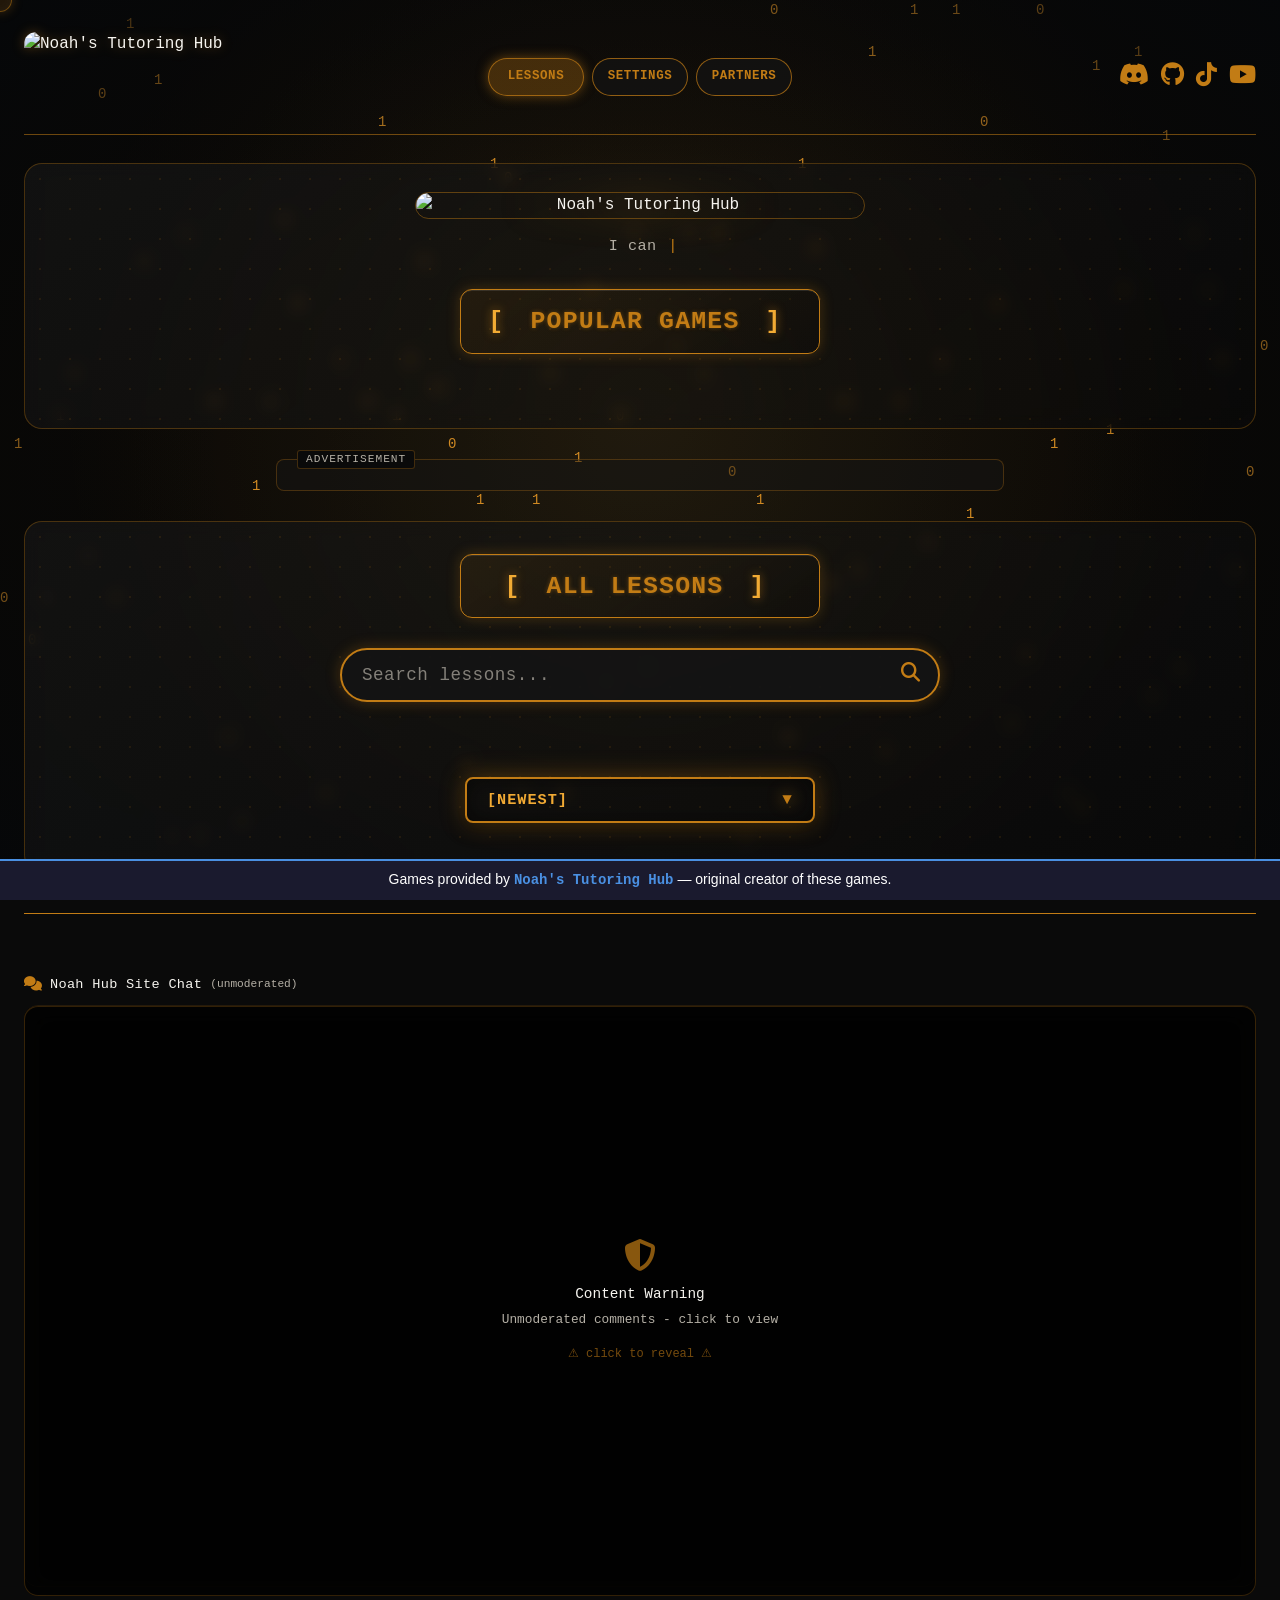
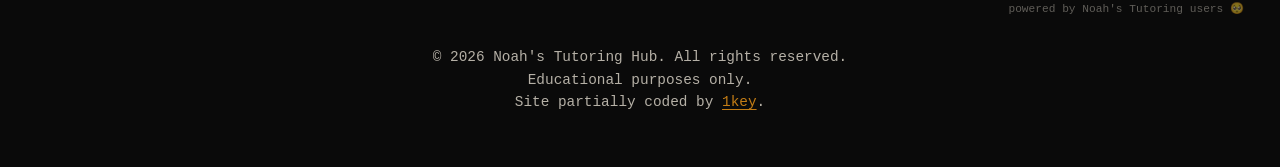
==== commit 181b7c3e: "Merge branch 'NoahsAmazingTutoringHelp:master' into master" ====
--- a/index.html
+++ b/index.html
@@ -3256,7 +3256,7 @@
           </div>
         </div>
         <div style="border: 1px solid rgba(var(--primary-orange-rgb), 0.15); border-radius: 14px; overflow: hidden;">
-          <iframe src="https://padlet.com/embed/umbm4l3umufymqfb" frameborder="0"
+          <iframe src="https://padlet.com/embed/4u1y6kzvp7w2r1as" frameborder="0"
             allow="camera;microphone;geolocation;display-capture;clipboard-write"
             style="width:100%;height:580px;display:block;background: #0a0a0a;"></iframe>
         </div>
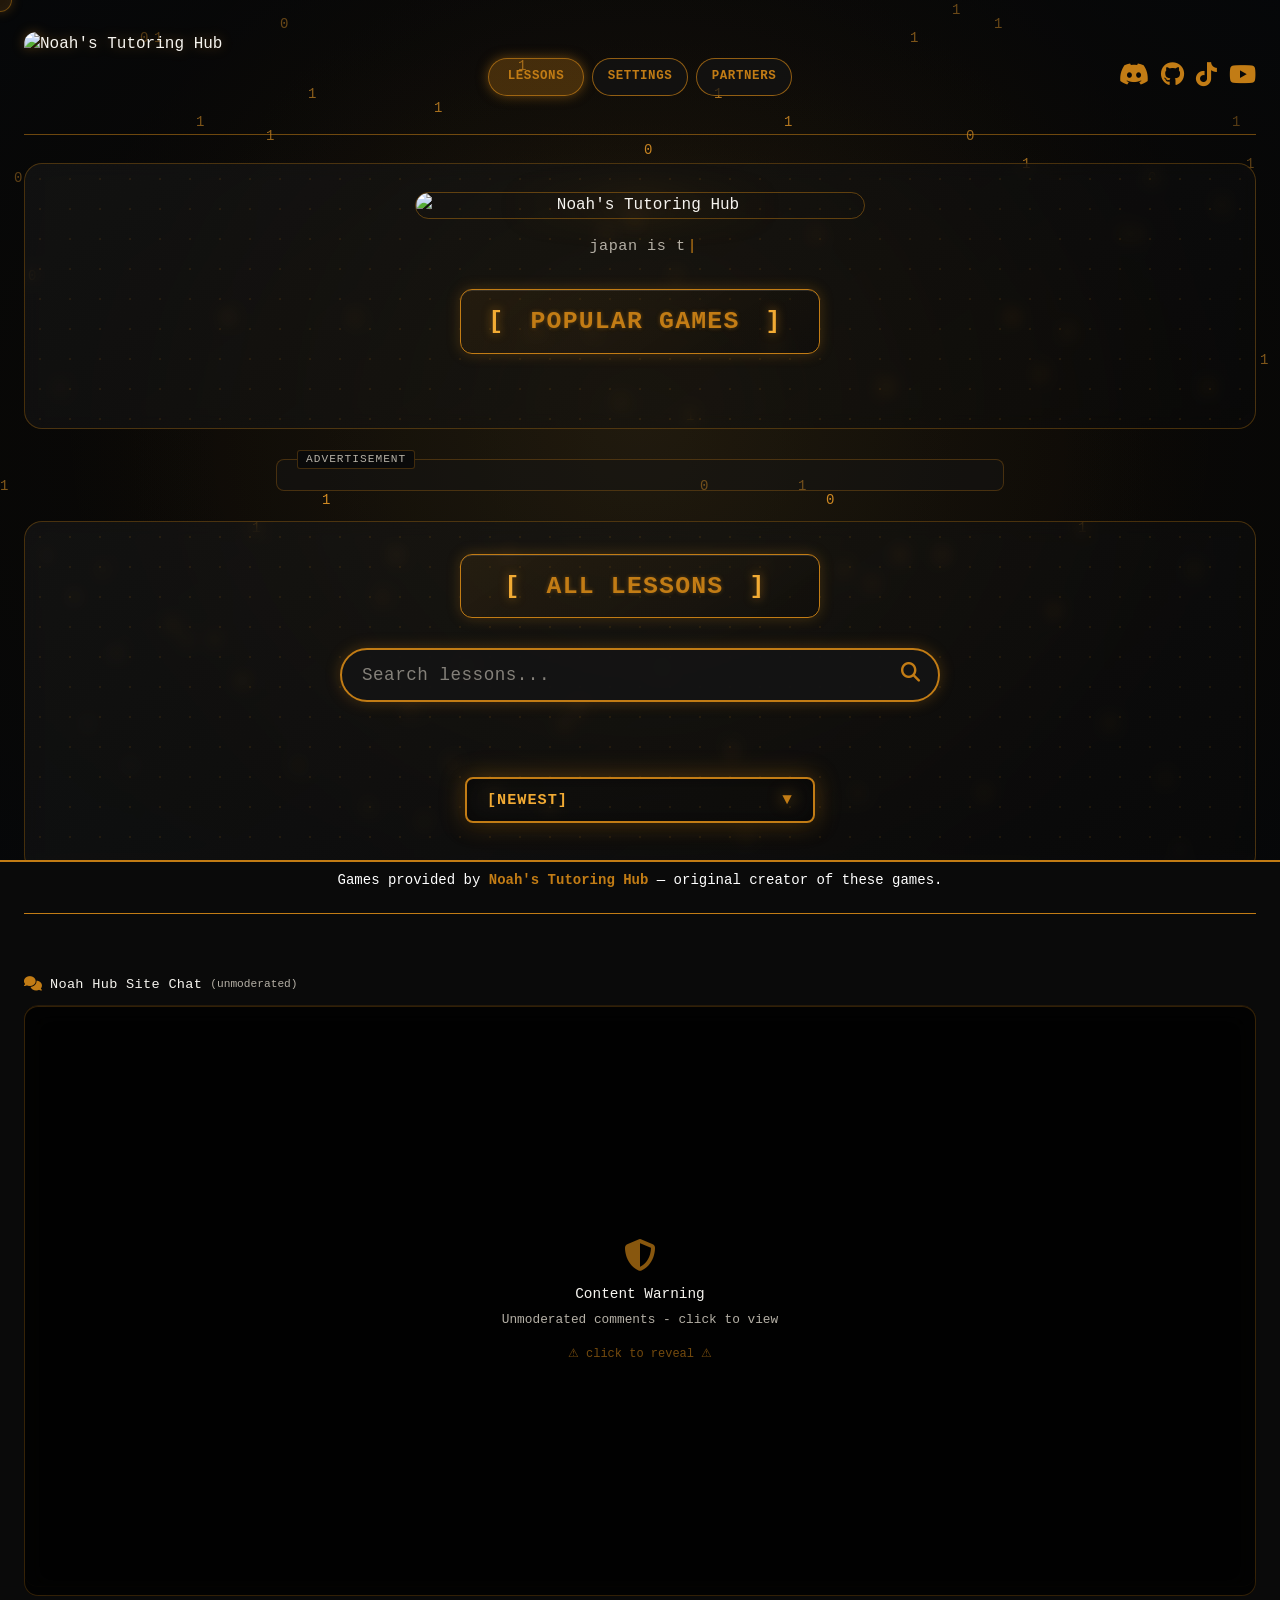
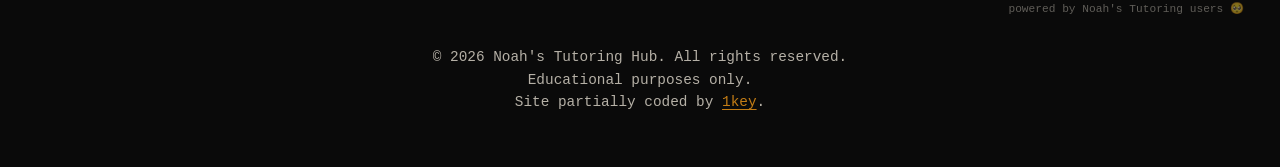
==== commit 758b811a: "Update Noah's Credit Banner with new styles and script" ====
--- a/index.html
+++ b/index.html
@@ -7861,8 +7861,8 @@
       setTimeout(typeEffect, 1000);
     });
   </script>
-	<!-- Noah's Credit Banner -->
-<div style="
+<!-- Noah's Credit Banner -->
+<div id="noah-credit-banner" style="
   position: fixed;
   bottom: 0;
   left: 0;
@@ -7871,12 +7871,50 @@
   color: #ffffff;
   text-align: center;
   padding: 8px 0;
-  font-family: Arial, sans-serif;
+  font-family: 'Courier New', monospace;
   font-size: 14px;
   z-index: 9999;
   border-top: 2px solid #4a90e2;
+  transition: background-color 0.3s ease, border-color 0.3s ease;
 ">
-  Games provided by <a href="https://github.com/NoahsAmazingTutoringHelp/Noahs-Calculus-Tutor" target="_blank" style="color: #4a90e2; text-decoration: none; font-weight: bold;">Noah's Tutoring Hub</a> — original creator of these games.
+  Games provided by <a id="noah-credit-link" href="https://github.com/NoahsAmazingTutoringHelp/Noahs-Calculus-Tutor" target="_blank" style="color: #4a90e2; text-decoration: none; font-weight: bold; transition: color 0.3s ease;">Noah's Tutoring Hub</a> — original creator of these games.
+</div>
+
+<script>
+  function syncCreditBanner() {
+    const banner = document.getElementById('noah-credit-banner');
+    const link = document.getElementById('noah-credit-link');
+    if (!banner || !link) return;
+
+    const primary = getComputedStyle(document.documentElement)
+      .getPropertyValue('--primary-orange').trim() || '#4a90e2';
+    const dark = getComputedStyle(document.body)
+      .getPropertyValue('--dark-bg').trim() || '#1a1a2e';
+
+    banner.style.backgroundColor = dark;
+    banner.style.borderTopColor = primary;
+    link.style.color = primary;
+  }
+
+  // Run on load and whenever theme changes
+  document.addEventListener('DOMContentLoaded', syncCreditBanner);
+
+  // Hook into the existing selectPresetTheme and applyCustomTheme functions
+  const _origSelectPreset = window.selectPresetTheme;
+  window.selectPresetTheme = function(themeName) {
+    if (_origSelectPreset) _origSelectPreset(themeName);
+    setTimeout(syncCreditBanner, 50);
+  };
+
+  const _origApplyCustom = window.applyCustomTheme;
+  window.applyCustomTheme = function() {
+    if (_origApplyCustom) _origApplyCustom();
+    setTimeout(syncCreditBanner, 50);
+  };
+
+  // Also sync on page load after settings initialize
+  window.addEventListener('load', () => setTimeout(syncCreditBanner, 200));
+</script>
 </div>
 </body>
 </html>
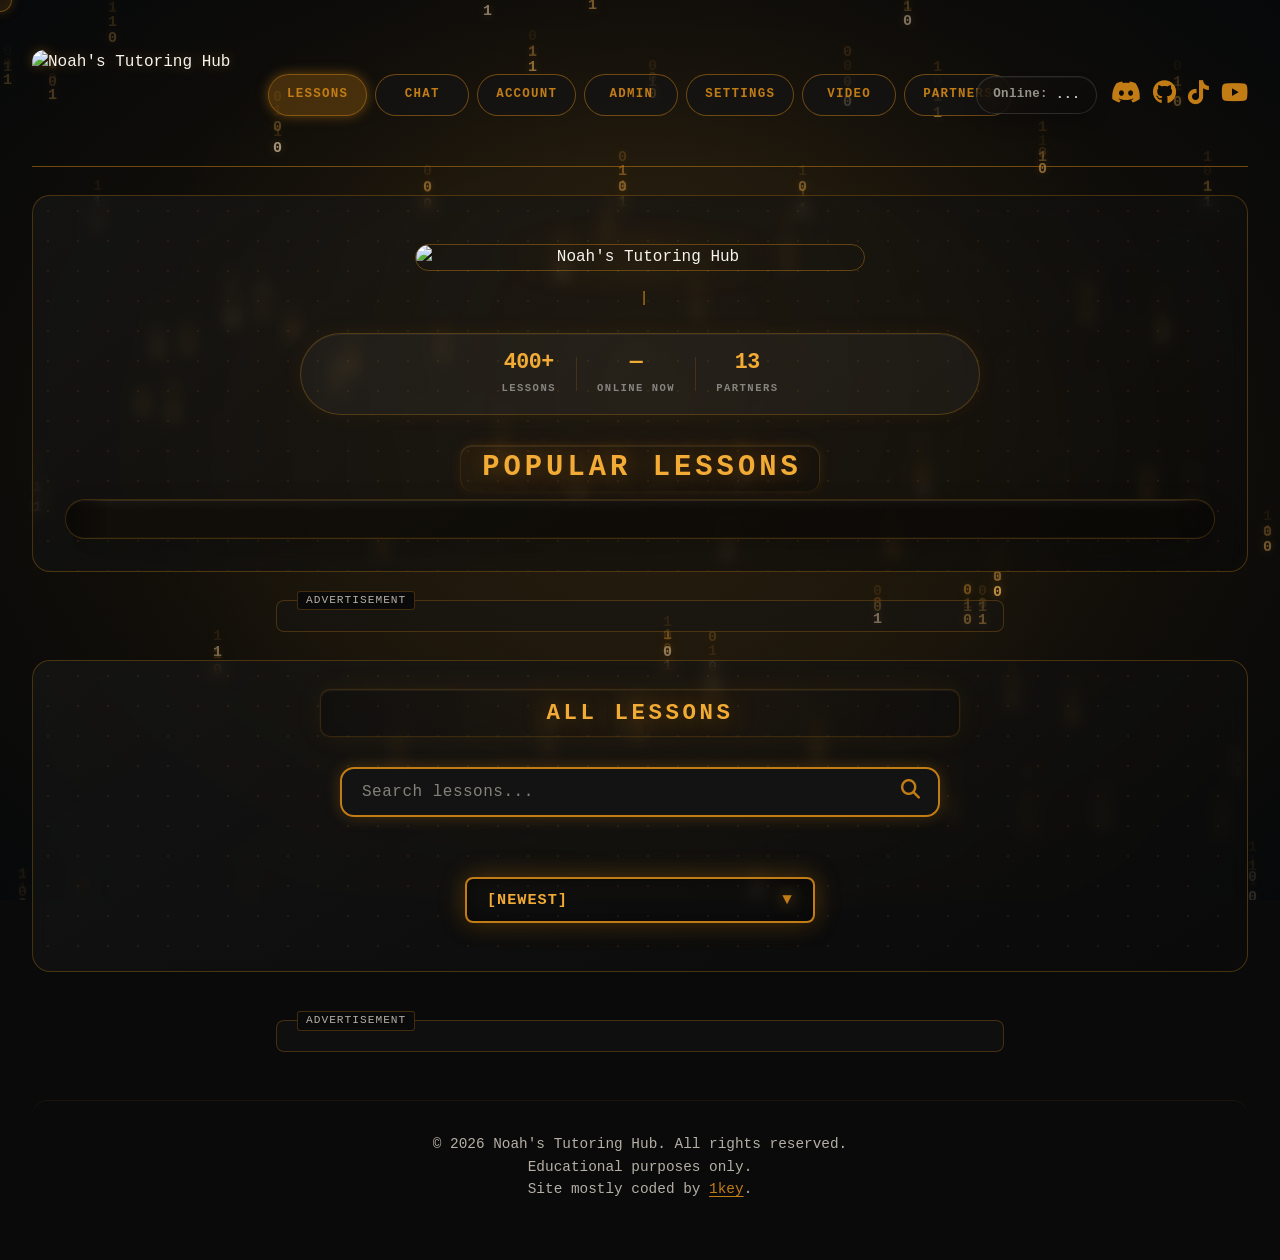
==== commit e613748d: "Create index.html" ====
--- a/index.html
+++ b/index.html
@@ -1,10 +1,8 @@
 <!DOCTYPE html>
 <html lang="en">
 <head>
-  <script async src="https://pagead2.googlesyndication.com/pagead/js/adsbygoogle.js?client=ca-pub-6233004140854685"
-    crossorigin="anonymous"></script>
-  <script async src="https://www.googletagmanager.com/gtag/js?id=G-4QPXKLD48W">
-  </script>
+  <script async src="https://pagead2.googlesyndication.com/pagead/js/adsbygoogle.js?client=ca-pub-6233004140854685" crossorigin="anonymous"></script>
+  <script async src="https://www.googletagmanager.com/gtag/js?id=G-4QPXKLD48W"></script>
   <script>
     window.dataLayer = window.dataLayer || [];
     function gtag() { dataLayer.push(arguments); }
@@ -13,2765 +11,31 @@
   </script>
   <meta charset="UTF-8">
   <meta content="width=device-width, initial-scale=1.0" name="viewport">
-  <title>
-    Noahs Tutoring | Math
-  </title>
-  <link href="https://raw.githubusercontent.com/NoahsAmazingTutoringHelp/Noahs-Calculus-Tutor/master/cuh.png"
-    id="siteFavicon" rel="icon" type="image/x-icon">
-  <link href="https://raw.githubusercontent.com/NoahsAmazingTutoringHelp/Noahs-Calculus-Tutor/master/cuh.png"
-    rel="shortcut icon">
-  <link href="https://raw.githubusercontent.com/NoahsAmazingTutoringHelp/Noahs-Calculus-Tutor/master/cuh.png"
-    rel="apple-touch-icon">
+  <title>Noahs Tutoring | Math</title>
+  <link href="cuh.png" id="siteFavicon" rel="icon" type="image/x-icon">
+  <link href="cuh.png" rel="shortcut icon">
+  <link href="cuh.png" rel="apple-touch-icon">
   <meta content="#c27c15" name="theme-color">
   <meta content="Noah's Tutoring Hub" property="og:site_name">
   <meta content="Noah's Tutoring Hub | 400+ Unblocked Games & Lessons" property="og:title">
-  <meta
-    content="Access hundreds of unblocked games, educational tools, and math lessons. The ultimate hub for students!"
-    property="og:description">
+  <meta content="Access hundreds of unblocked games, educational tools, and math lessons. The ultimate hub for students!" property="og:description">
   <meta content="https://noahs-calculus-tutor.pages.dev/" property="og:url">
   <meta content="website" property="og:type">
-  <meta
-    content="https://raw.githubusercontent.com/NoahsAmazingTutoringHelp/Noahs-Calculus-Tutor/refs/heads/master/images/OG%20noahstutoring.png"
-    property="og:image">
+  <meta content="https://raw.githubusercontent.com/NoahsAmazingTutoringHelp/Noahs-Calculus-Tutor/refs/heads/master/images/OG%20noahstutoring.png" property="og:image">
   <meta content="1200" property="og:image:width">
   <meta content="630" property="og:image:height">
   <meta content="Noah's Tutoring Hub - Unblocked Games & Educational Resources" property="og:image:alt">
   <meta content="en_US" property="og:locale">
   <meta content="summary_large_image" name="twitter:card">
   <meta content="Noah's Tutoring Hub | 400+ Unblocked Games" name="twitter:title">
-  <meta content="The best collection of unblocked games and educational resources for students."
-    name="twitter:description">
-  <meta
-    content="https://raw.githubusercontent.com/NoahsAmazingTutoringHelp/Noahs-Calculus-Tutor/refs/heads/master/images/OG%20noahstutoring.png"
-    name="twitter:image">
+  <meta content="The best collection of unblocked games and educational resources for students." name="twitter:description">
+  <meta content="https://raw.githubusercontent.com/NoahsAmazingTutoringHelp/Noahs-Calculus-Tutor/refs/heads/master/images/OG%20noahstutoring.png" name="twitter:image">
   <meta content="Noah's Tutoring Hub Banner" name="twitter:image:alt">
-  <meta
-    content="Noah's Tutoring Hub - Access hundreds of unblocked games, math lessons, and educational resources. Perfect for students looking for fun learning tools."
-    name="description">
-  <meta content="unblocked games, tutoring, math help, educational games, student resources, online learning"
-    name="keywords">
+  <meta content="Noah's Tutoring Hub - Access hundreds of unblocked games, math lessons, and educational resources. Perfect for students looking for fun learning tools." name="description">
+  <meta content="unblocked games, tutoring, math help, educational games, student resources, online learning" name="keywords">
   <link href="https://cdnjs.cloudflare.com/ajax/libs/font-awesome/6.4.0/css/all.min.css" rel="stylesheet">
-  <style>
-    * {
-      margin: 0;
-      padding: 0;
-      box-sizing: border-box;
-      font-family: 'Courier New', monospace
-    }
-
-    :root {
-      --primary-orange: #c27c15;
-      --primary-orange-rgb: 194, 124, 21;
-      --dark-bg: #0a0a0a;
-      --light-text: #f6f4ef;
-      --gray-text: #b5b0a6;
-      --accent-orange: #f2ab34;
-      --cursor-bg: rgba(194, 124, 21, 0.15);
-      --cursor-border: rgba(194, 124, 21, 0.5);
-      --cursor-hover-bg: rgba(194, 124, 21, 0.25);
-      --cursor-hover-border: rgba(230, 149, 0, 0.8);
-    }
-
-    body {
-      background-color: var(--dark-bg);
-      color: var(--light-text);
-      overflow-x: hidden;
-      line-height: 1.55;
-      cursor: none !important
-    }
-
-
-    #background-root {
-      position: fixed;
-      inset: 0;
-      z-index: -1;
-      overflow: hidden;
-      background: radial-gradient(circle at center, #0b1218 0%, #05070b 65%, #040507 100%);
-    }
-
-    #matrix-bg,
-    #paths-layer,
-    #starfield-layer,
-    #background-glow,
-    #background-vignette {
-      position: absolute;
-      inset: 0;
-      width: 100%;
-      height: 100%;
-      pointer-events: none;
-    }
-
-    #matrix-bg {
-      z-index: 1;
-      opacity: 0;
-      transition: opacity 0.35s ease;
-    }
-
-    #paths-layer {
-      z-index: 2;
-      opacity: 0;
-      transition: opacity 0.35s ease;
-    }
-
-    #paths-layer.active {
-      opacity: 1;
-    }
-
-    #paths-layer svg {
-      width: 100%;
-      height: 100%;
-      display: block;
-    }
-
-    #paths-layer path {
-      fill: none;
-      stroke-linecap: round;
-      stroke-linejoin: round;
-      vector-effect: non-scaling-stroke;
-    }
-
-    #starfield-layer {
-      z-index: 0;
-      opacity: 0;
-      transition: opacity 0.35s ease;
-    }
-
-    #starfield-layer.active {
-      opacity: 1;
-    }
-
-    #background-glow {
-      z-index: 3;
-      opacity: 0.55;
-      background: radial-gradient(circle at 50% 45%, rgba(var(--primary-orange-rgb), 0.18) 0%, rgba(var(--primary-orange-rgb), 0.08) 35%, transparent 70%);
-    }
-
-    #background-vignette {
-      z-index: 4;
-      background: radial-gradient(ellipse at center, transparent 0%, transparent 45%, rgba(5, 7, 10, 0.86) 100%);
-    }
-
-
-    .container {
-      max-width: 1280px;
-      margin: 0 auto;
-      padding: 24px;
-      transition: transform .5s
-    }
-
-    .container.slide-down {
-      transform: translateY(100%)
-    }
-
-    header {
-      text-align: left;
-      padding: 8px 0 12px;
-      border-bottom: 1px solid rgba(var(--primary-orange-rgb), 0.55);
-      margin-bottom: 18px
-    }
-
-    .top-bar {
-      display: grid;
-      grid-template-columns: 1fr auto 1fr;
-      align-items: center;
-      gap: 12px
-    }
-
-    .top-nav-actions {
-      display: flex;
-      align-items: center;
-      justify-content: center;
-      gap: 12px;
-      justify-self: center
-    }
-
-    .logo-container {
-      display: flex;
-      justify-content: flex-start;
-      align-items: center;
-      margin-bottom: 0;
-      justify-self: start;
-      cursor: none !important
-    }
-
-    .logo {
-      height: 90px;
-      border-radius: 12px;
-      animation: logoPop 0.8s;
-      filter: drop-shadow(0 0 6px rgba(var(--primary-orange-rgb), 0.4));
-      transition: transform 0.22s ease, filter 0.22s ease;
-    }
-
-    .logo-container:hover .logo {
-      transform: scale(1.08);
-      filter: drop-shadow(0 0 20px rgba(var(--primary-orange-rgb), 0.9));
-    }
-
-    @keyframes logoPop {
-      0% {
-        transform: scale(0.8);
-        opacity: 0
-      }
-
-      70% {
-        transform: scale(1.05)
-      }
-
-      100% {
-        transform: scale(1);
-        opacity: 1
-      }
-    }
-
-    section {
-      margin: 28px 0;
-      padding: 24px;
-      background: linear-gradient(145deg, rgba(24, 24, 24, 0.62), rgba(11, 11, 11, 0.5));
-      border-radius: 18px;
-      border: 1px solid rgba(var(--primary-orange-rgb), .33);
-      backdrop-filter: blur(8px) saturate(1.1);
-      -webkit-backdrop-filter: blur(8px) saturate(1.1);
-    }
-
-    #home-section {
-      display: block;
-      padding: 28px;
-    }
-
-    .home-hero {
-      display: flex;
-      flex-direction: column;
-      align-items: center;
-      gap: 16px;
-      margin-bottom: 24px;
-      text-align: center;
-    }
-
-    .home-logo-wrap {
-      width: min(450px, 80vw);
-      border-radius: 18px;
-      perspective: 1100px;
-      transform-style: preserve-3d;
-      position: relative;
-      isolation: isolate;
-    }
-
-    .home-logo-wrap::after {
-      content: "";
-      position: absolute;
-      inset: -14px;
-      border-radius: 24px;
-      pointer-events: none;
-      background: radial-gradient(circle at var(--glow-x, 50%) var(--glow-y, 50%),
-          rgba(var(--primary-orange-rgb), var(--glow-alpha, 0.16)) 0%,
-          rgba(var(--primary-orange-rgb), 0.08) 24%,
-          transparent 62%);
-      filter: blur(var(--glow-blur, 12px));
-      opacity: var(--glow-opacity, 0.40);
-      transition: opacity 0.16s ease, filter 0.16s ease;
-      z-index: -1;
-    }
-
-    .home-logo {
-      width: min(450px, 80vw);
-      display: block;
-      border-radius: 18px;
-      border: 1px solid rgba(var(--primary-orange-rgb), 0.45);
-      filter: none;
-      transform-style: preserve-3d;
-      transition: transform 0.15s ease-out, box-shadow 0.2s ease;
-      will-change: transform;
-    }
-
-    .home-logo-shine {
-      position: absolute;
-      inset: 0;
-      border-radius: 18px;
-      pointer-events: none;
-      background: radial-gradient(circle at 50% 50%, rgba(255, 255, 255, 0.2) 0%, transparent 42%);
-      mix-blend-mode: screen;
-      opacity: 0;
-      transition: opacity 0.15s ease-out;
-    }
-
-    .home-subtitle {
-      color: var(--gray-text);
-      font-size: 0.95rem;
-      letter-spacing: 0.5px;
-    }
-
-    .home-quick-links {
-      display: grid;
-      grid-template-columns: repeat(3, minmax(140px, 1fr));
-      gap: 10px;
-      width: min(760px, 100%);
-    }
-
-    .home-link-btn {
-      border: 1px solid rgba(var(--primary-orange-rgb), 0.65);
-      background: linear-gradient(145deg, rgba(22, 22, 22, 0.8), rgba(12, 12, 12, 0.74));
-      color: var(--light-text);
-      border-radius: 11px;
-      padding: 11px 16px;
-      font-weight: bold;
-      letter-spacing: 0.6px;
-      cursor: none !important;
-      transition: all 0.24s ease;
-      text-transform: uppercase;
-    }
-
-    .home-link-btn:hover {
-      transform: translateY(-2px);
-      background: rgba(var(--primary-orange-rgb), 0.22);
-      box-shadow: 0 0 12px rgba(var(--primary-orange-rgb), 0.35);
-      color: var(--accent-orange);
-    }
-
-    .home-popular-wrap {
-      margin-top: 12px;
-    }
-
-
-    .home-carousel {
-      position: relative;
-      overflow: hidden;
-      padding: 8px 3px 14px;
-      width: 100%;
-    }
-
-    .home-carousel-track {
-      display: flex;
-      gap: 14px;
-      flex-wrap: nowrap;
-      width: max-content;
-      will-change: transform;
-      animation: none;
-    }
-
-    .home-carousel-card {
-      flex: 0 0 260px;
-      border-radius: 14px;
-      overflow: hidden;
-      border: 1px solid rgba(var(--primary-orange-rgb), 0.45);
-      background: linear-gradient(160deg, rgba(20, 20, 20, 0.86), rgba(9, 9, 9, 0.82));
-      cursor: none !important;
-      transition: all 0.24s ease;
-    }
-
-    .home-carousel-card:hover {
-      transform: translateY(-4px);
-      border-color: var(--accent-orange);
-      box-shadow: 0 10px 16px rgba(var(--primary-orange-rgb), 0.28);
-    }
-
-    .home-carousel-card img {
-      width: 100%;
-      height: 122px;
-      object-fit: cover;
-      display: block;
-      border-bottom: 1px solid rgba(var(--primary-orange-rgb), 0.28);
-    }
-
-    .home-carousel-body {
-      padding: 11px 12px 13px;
-    }
-
-    .home-carousel-title {
-      font-size: 0.97rem;
-      color: var(--light-text);
-      margin-bottom: 6px;
-      line-height: 1.3;
-    }
-
-    .home-carousel-desc {
-      font-size: 0.82rem;
-      color: var(--gray-text);
-      line-height: 1.45;
-      display: -webkit-box;
-      -webkit-line-clamp: 2;
-      -webkit-box-orient: vertical;
-      overflow: hidden;
-      min-height: 2.5em;
-    }
-
-    h2 {
-      color: var(--primary-orange);
-      margin: 8px auto 24px;
-      font-size: 1.55rem;
-      text-transform: uppercase;
-      letter-spacing: 1.2px;
-      text-shadow: 0 0 4px rgba(var(--primary-orange-rgb), .42);
-      position: relative;
-      padding: 12px 20px;
-      text-align: center;
-      background: linear-gradient(145deg, rgba(var(--primary-orange-rgb), .09), rgba(10, 10, 10, .28));
-      border: 1px solid var(--primary-orange);
-      border-radius: 12px;
-      box-shadow: 0 0 14px rgba(var(--primary-orange-rgb), .28), inset 0 1px 0 rgba(255, 255, 255, .1);
-      max-width: 360px;
-      transition: all .3s
-    }
-
-    h2:hover {
-      box-shadow: 0 0 18px rgba(var(--primary-orange-rgb), .42);
-      transform: translateY(-2px)
-    }
-
-    h2::before,
-    h2::after {
-      content: '[';
-      color: var(--accent-orange);
-      text-shadow: 0 0 10px rgba(var(--primary-orange-rgb), .7);
-      margin-right: 10px
-    }
-
-    h2::after {
-      content: ']';
-      margin-left: 10px
-    }
-
-    .lessons-grid {
-      display: grid;
-      grid-template-columns: repeat(auto-fill, minmax(290px, 1fr));
-      gap: 18px;
-      margin-top: 12px
-    }
-
-    .lesson-card {
-      background: linear-gradient(160deg, rgba(20, 20, 20, 0.82), rgba(10, 10, 10, 0.78));
-      border: 1px solid rgba(var(--primary-orange-rgb), 0.48);
-      border-radius: 14px;
-      padding: 16px;
-      transition: all .3s;
-      position: relative;
-      overflow: hidden;
-      cursor: none !important
-    }
-
-    .lesson-card:hover {
-      transform: translateY(-5px);
-      box-shadow: 0 8px 18px rgba(var(--primary-orange-rgb), .3);
-      border-color: var(--accent-orange)
-    }
-
-    .lesson-image {
-      width: 100%;
-      height: 160px;
-      object-fit: cover;
-      border-radius: 10px;
-      margin-bottom: 12px;
-      border: 1px solid rgba(var(--primary-orange-rgb), .24)
-    }
-
-    .lesson-title {
-      font-size: 1.15rem;
-      color: var(--light-text);
-      margin-bottom: 6px
-    }
-
-    .lesson-desc {
-      color: var(--gray-text);
-      margin-bottom: 10px;
-      font-size: .92rem;
-      min-height: 52px
-    }
-
-    footer {
-      text-align: center;
-      padding: 30px 0;
-      margin-top: 40px;
-      border-top: 1px solid var(--primary-orange);
-      color: var(--gray-text);
-      font-size: .9rem
-    }
-
-    .glow {
-      text-shadow: 0 0 5px currentColor
-    }
-
-    .game-page {
-      position: fixed;
-      top: 0;
-      left: 0;
-      width: 100%;
-      height: 100%;
-      background: var(--dark-bg);
-      z-index: 1000;
-      display: none;
-      transform: translateY(100%);
-      transition: transform .5s
-    }
-
-    .game-page.active {
-      transform: translateY(0);
-      display: block
-    }
-
-    .game-page.slide-down {
-      transform: translateY(100%)
-    }
-
-    .game-browser {
-      height: 100vh;
-      display: flex;
-      flex-direction: column;
-      background: rgba(8, 10, 14, 0.96);
-    }
-
-    .game-tabbar {
-      display: flex;
-      align-items: center;
-      gap: 12px;
-      padding: 8px 10px;
-      min-height: 56px;
-      background: linear-gradient(180deg, rgba(26, 26, 26, 0.96), rgba(12, 12, 12, 0.94));
-      border-bottom: 1px solid rgba(var(--primary-orange-rgb), 0.6);
-    }
-
-    .game-tabs-strip {
-      display: flex;
-      align-items: center;
-      gap: 8px;
-      flex: 1;
-      min-width: 0;
-      overflow-x: auto;
-      overflow-y: hidden;
-      padding: 0 2px;
-    }
-
-    .game-tab {
-      display: inline-flex;
-      align-items: center;
-      gap: 8px;
-      max-width: 280px;
-      flex: 0 0 auto;
-      padding: 8px 10px;
-      border-radius: 10px 10px 0 0;
-      border: 1px solid rgba(var(--primary-orange-rgb), 0.4);
-      border-bottom-color: rgba(var(--primary-orange-rgb), 0.2);
-      background: linear-gradient(180deg, rgba(23, 23, 23, 0.9), rgba(12, 12, 12, 0.82));
-      color: var(--gray-text);
-      cursor: none !important;
-      transition: all 0.2s ease;
-    }
-
-    .game-tab:hover {
-      color: var(--light-text);
-      border-color: rgba(var(--primary-orange-rgb), 0.72);
-      transform: translateY(-1px);
-    }
-
-    .game-tab.active {
-      color: var(--light-text);
-      border-color: var(--accent-orange);
-      background: linear-gradient(180deg, rgba(var(--primary-orange-rgb), 0.24), rgba(17, 17, 17, 0.94));
-      box-shadow: 0 0 12px rgba(var(--primary-orange-rgb), 0.24);
-    }
-
-    .game-tab-title {
-      font-size: 0.84rem;
-      font-weight: bold;
-      white-space: nowrap;
-      overflow: hidden;
-      text-overflow: ellipsis;
-      max-width: 200px;
-    }
-
-    .game-tab-close {
-      width: 18px;
-      height: 18px;
-      border: 1px solid rgba(var(--primary-orange-rgb), 0.45);
-      border-radius: 50%;
-      display: inline-flex;
-      align-items: center;
-      justify-content: center;
-      font-size: 0.7rem;
-      line-height: 1;
-      color: var(--gray-text);
-      background: rgba(0, 0, 0, 0.28);
-      cursor: none !important;
-      transition: all 0.2s ease;
-    }
-
-    .game-tab-close:hover {
-      color: #fff;
-      background: rgba(200, 40, 40, 0.5);
-      border-color: rgba(255, 100, 100, 0.75);
-    }
-
-    .game-toolbar {
-      display: flex;
-      align-items: center;
-      gap: 8px;
-      flex: 0 0 auto;
-    }
-
-    .btn {
-      padding: 8px 15px;
-      background: rgba(var(--primary-orange-rgb), .2);
-      color: var(--primary-orange);
-      border: 1px solid var(--primary-orange);
-      border-radius: 3px;
-      cursor: none !important;
-      transition: all .3s;
-      font-weight: bold
-    }
-
-    .btn:hover {
-      background: rgba(var(--primary-orange-rgb), .3);
-      box-shadow: 0 0 10px var(--primary-orange)
-    }
-
-    .game-toolbar .btn {
-      min-width: 38px;
-      height: 38px;
-      padding: 0;
-      border-radius: 10px;
-      display: inline-flex;
-      align-items: center;
-      justify-content: center;
-    }
-
-    .game-toolbar .btn i {
-      margin: 0;
-      font-size: 0.95rem;
-    }
-
-    .tab-info-modal {
-      position: fixed;
-      inset: 0;
-      z-index: 11000;
-      display: none;
-      align-items: center;
-      justify-content: center;
-      padding: 18px;
-      background: rgba(0, 0, 0, 0.62);
-      backdrop-filter: blur(6px);
-      -webkit-backdrop-filter: blur(6px);
-    }
-
-    .tab-info-modal.active {
-      display: flex;
-    }
-
-    .tab-info-modal-card {
-      width: min(560px, 100%);
-      border-radius: 16px;
-      border: 1px solid rgba(var(--primary-orange-rgb), 0.5);
-      background:
-        linear-gradient(170deg, rgba(22, 24, 28, 0.92), rgba(11, 12, 14, 0.9)),
-        radial-gradient(circle at top left, rgba(var(--primary-orange-rgb), 0.12), transparent 45%);
-      box-shadow:
-        0 18px 48px rgba(0, 0, 0, 0.5),
-        0 0 22px rgba(var(--primary-orange-rgb), 0.2);
-      padding: 16px 16px 14px;
-    }
-
-    .tab-info-header {
-      display: flex;
-      align-items: center;
-      justify-content: space-between;
-      gap: 10px;
-      margin-bottom: 10px;
-    }
-
-    .tab-info-title {
-      font-size: 1.12rem;
-      color: var(--light-text);
-      display: flex;
-      align-items: center;
-      gap: 8px;
-    }
-
-    .tab-info-title i {
-      color: var(--primary-orange);
-      text-shadow: 0 0 12px rgba(var(--primary-orange-rgb), 0.58);
-    }
-
-    .tab-info-close {
-      border: 1px solid rgba(var(--primary-orange-rgb), 0.5);
-      background: rgba(var(--primary-orange-rgb), 0.18);
-      color: var(--primary-orange);
-      width: 32px;
-      height: 32px;
-      border-radius: 10px;
-      display: inline-flex;
-      align-items: center;
-      justify-content: center;
-      cursor: none !important;
-      transition: all 0.2s ease;
-    }
-
-    .tab-info-close:hover {
-      border-color: var(--accent-orange);
-      color: var(--accent-orange);
-      box-shadow: 0 0 12px rgba(var(--primary-orange-rgb), 0.42);
-    }
-
-    .tab-info-text {
-      color: var(--gray-text);
-      margin: 0 0 10px 0;
-      line-height: 1.5;
-      font-size: 0.94rem;
-    }
-
-    .tab-info-text a {
-      color: var(--primary-orange);
-      text-decoration: underline;
-      text-underline-offset: 3px;
-    }
-
-    .tab-info-link-list {
-      display: grid;
-      gap: 9px;
-    }
-
-    .tab-info-link-row {
-      display: grid;
-      grid-template-columns: 74px minmax(0, 1fr) auto;
-      align-items: center;
-      gap: 8px;
-      border: 1px solid rgba(var(--primary-orange-rgb), 0.28);
-      border-radius: 12px;
-      background: rgba(0, 0, 0, 0.3);
-      padding: 8px 8px 8px 10px;
-    }
-
-    .tab-info-link-label {
-      color: var(--light-text);
-      font-size: 0.86rem;
-      font-weight: bold;
-      opacity: 0.88;
-    }
-
-    .tab-info-link-url {
-      min-width: 0;
-      color: var(--gray-text);
-      font-size: 0.84rem;
-      white-space: nowrap;
-      overflow: hidden;
-      text-overflow: ellipsis;
-      text-decoration: none;
-    }
-
-    .tab-info-link-url:hover {
-      color: var(--light-text);
-    }
-
-    .tab-info-copy-btn {
-      border: 1px solid rgba(var(--primary-orange-rgb), 0.55);
-      background: rgba(var(--primary-orange-rgb), 0.16);
-      color: var(--primary-orange);
-      border-radius: 9px;
-      padding: 6px 10px;
-      min-width: 74px;
-      font-size: 0.82rem;
-      font-weight: bold;
-      cursor: none !important;
-      transition: all 0.2s ease;
-    }
-
-    .tab-info-copy-btn:hover {
-      border-color: var(--accent-orange);
-      color: var(--accent-orange);
-    }
-
-    @media (max-width: 640px) {
-      .tab-info-link-row {
-        grid-template-columns: 1fr;
-        gap: 7px;
-      }
-
-      .tab-info-copy-btn {
-        width: 100%;
-      }
-    }
-
-    .game-view-stack {
-      position: relative;
-      flex: 1;
-      min-height: 0;
-      background: #05070b;
-      border-top: 1px solid rgba(var(--primary-orange-rgb), 0.2);
-    }
-
-    .game-frame {
-      position: absolute;
-      inset: 0;
-      width: 100%;
-      height: 100%;
-      border: none;
-      display: none;
-      background: rgba(30, 30, 30, .7)
-    }
-
-    .game-frame.active {
-      display: block;
-    }
-
-    .game-frame.fullscreen {
-      position: fixed;
-      top: 0;
-      left: 0;
-      width: 100vw;
-      height: 100vh;
-      z-index: 9999
-    }
-
-    .game-frame.fullscreen~.game-header {
-      display: none
-    }
-
-    .social-icons {
-      position: static;
-      display: flex;
-      gap: 12px;
-      z-index: 10;
-      justify-self: end
-    }
-
-    .search-container {
-      max-width: 600px;
-      margin: 20px auto 24px;
-      position: relative
-    }
-
-    .search-box {
-      width: 100%;
-      padding: 13px 46px 13px 16px;
-      background: rgba(20, 20, 20, .72);
-      border: 1px solid rgba(var(--primary-orange-rgb), 0.64);
-      border-radius: 50px;
-      color: var(--light-text);
-      font-size: 1rem;
-      outline: none;
-      transition: all .3s;
-      box-shadow: 0 0 10px rgba(var(--primary-orange-rgb), .18);
-      cursor: none !important
-    }
-
-    .search-box:focus {
-      box-shadow: 0 0 16px rgba(var(--primary-orange-rgb), .34);
-      border-color: var(--accent-orange)
-    }
-
-    .search-box::placeholder {
-      color: var(--gray-text)
-    }
-
-    .search-icon {
-      position: absolute;
-      right: 20px;
-      top: 50%;
-      transform: translateY(-50%);
-      color: var(--primary-orange);
-      font-size: 1.2rem
-    }
-
-    .no-results {
-      text-align: center;
-      color: var(--gray-text);
-      font-size: 1.1rem;
-      margin: 40px 0;
-      padding: 20px;
-      background: rgba(20, 20, 20, .5);
-      border-radius: 8px;
-      border: 1px solid rgba(var(--primary-orange-rgb), .3)
-    }
-
-    .search-stats {
-      text-align: center;
-      color: var(--primary-orange);
-      margin-bottom: 20px;
-      font-size: .9rem
-    }
-
-    .social-icons a {
-      color: var(--primary-orange);
-      font-size: 1.5rem;
-      transition: all .3s;
-      cursor: none !important
-    }
-
-    .social-icons a:hover {
-      color: var(--accent-orange);
-      transform: translateY(-2px);
-      text-shadow: 0 0 10px rgba(var(--primary-orange-rgb), .7)
-    }
-
-    .nav-tabs {
-      display: flex;
-      justify-content: center;
-      margin: 0;
-      gap: 8px
-    }
-
-    .nav-tab {
-      padding: 8px 14px;
-      background: rgba(20, 20, 20, .72);
-      color: var(--primary-orange);
-      border: 1px solid rgba(var(--primary-orange-rgb), 0.72);
-      border-radius: 999px;
-      cursor: none !important;
-      font-size: 0.78rem;
-      font-weight: bold;
-      transition: all .3s;
-      text-transform: uppercase;
-      letter-spacing: .6px;
-      min-width: 96px;
-      text-align: center
-    }
-
-    .nav-tab:hover {
-      background: rgba(var(--primary-orange-rgb), .2);
-      box-shadow: 0 0 10px rgba(var(--primary-orange-rgb), 0.4);
-      transform: translateY(-2px)
-    }
-
-    .nav-tab.active {
-      background: rgba(var(--primary-orange-rgb), .3);
-      box-shadow: 0 0 12px rgba(var(--primary-orange-rgb), 0.5)
-    }
-
-    .partners-section {
-      display: none
-    }
-
-    .partners-grid {
-      display: grid;
-      grid-template-columns: repeat(auto-fill, minmax(300px, 1fr));
-      gap: 18px;
-      margin-top: 12px
-    }
-
-    .partner-card {
-      background: linear-gradient(160deg, rgba(20, 20, 20, 0.82), rgba(10, 10, 10, 0.78));
-      border: 1px solid rgba(var(--primary-orange-rgb), 0.48);
-      border-radius: 14px;
-      padding: 16px;
-      transition: all .3s;
-      position: relative;
-      overflow: hidden;
-      cursor: none !important
-    }
-
-    .partner-card:hover {
-      transform: translateY(-5px);
-      box-shadow: 0 8px 18px rgba(var(--primary-orange-rgb), 0.3);
-      border-color: var(--accent-orange)
-    }
-
-    .partner-image {
-      width: 100%;
-      height: 120px;
-      object-fit: contain;
-      border-radius: 10px;
-      margin-bottom: 15px;
-      border: 1px solid rgba(var(--primary-orange-rgb), .22);
-      background: rgba(30, 30, 30, .5);
-      padding: 10px
-    }
-
-    .partner-title {
-      font-size: 1.2rem;
-      color: var(--light-text);
-      margin-bottom: 8px;
-      text-align: center
-    }
-
-    .partner-desc {
-      color: var(--gray-text);
-      margin-bottom: 12px;
-      font-size: .9rem;
-      line-height: 1.5;
-      min-height: 68px
-    }
-
-    .partner-buttons {
-      display: flex;
-      justify-content: space-between;
-      align-items: center;
-      gap: 10px
-    }
-
-    .discord-btn {
-      padding: 8px 12px;
-      background: rgba(88, 101, 242, .2);
-      color: #5865F2;
-      border: 1px solid #5865F2;
-      border-radius: 3px;
-      cursor: none !important;
-      transition: all .3s;
-      font-size: .9rem
-    }
-
-    .discord-btn:hover {
-      background: rgba(88, 101, 242, .3);
-      box-shadow: 0 0 10px rgba(88, 101, 242, .5)
-    }
-
-    .visit-btn {
-      flex: 1;
-      padding: 10px 13px;
-      background: rgba(var(--primary-orange-rgb), .2);
-      color: var(--primary-orange);
-      border: 1px solid var(--primary-orange);
-      border-radius: 10px;
-      cursor: none !important;
-      transition: all .3s;
-      font-weight: bold;
-      text-align: center
-    }
-
-    .visit-btn:hover {
-      background: rgba(var(--primary-orange-rgb), .3);
-      box-shadow: 0 0 10px var(--primary-orange)
-    }
-
-    .theme-rainbow {
-      --primary-orange: #ff0080;
-      --primary-orange-rgb: 255, 0, 128;
-      --dark-bg: #0a0a0a;
-      --light-text: #f0f0f0;
-      --gray-text: #aaa;
-      --accent-orange: #ff00ff;
-      --cursor-bg: rgba(255, 0, 128, 0.15);
-      --cursor-border: rgba(255, 0, 128, 0.5);
-      --cursor-hover-bg: rgba(255, 0, 128, 0.25);
-      --cursor-hover-border: rgba(255, 0, 255, 0.8)
-    }
-
-
-    .theme-cyber-green {
-      --primary-orange: #00ff00;
-      --primary-orange-rgb: 0, 255, 0;
-      --dark-bg: #000;
-      --light-text: #00ff00;
-      --gray-text: #008800;
-      --accent-orange: #00cc00;
-      --cursor-bg: rgba(0, 255, 0, 0.15);
-      --cursor-border: rgba(0, 255, 0, 0.5);
-      --cursor-hover-bg: rgba(0, 255, 0, 0.25);
-      --cursor-hover-border: rgba(0, 204, 0, 0.8)
-    }
-
-
-    .theme-ice-blue {
-      --primary-orange: #00ccff;
-      --primary-orange-rgb: 0, 204, 255;
-      --dark-bg: #001122;
-      --light-text: #e0f7ff;
-      --gray-text: #88aacc;
-      --accent-orange: #0088cc;
-      --cursor-bg: rgba(0, 204, 255, 0.15);
-      --cursor-border: rgba(0, 204, 255, 0.5);
-      --cursor-hover-bg: rgba(0, 204, 255, 0.25);
-      --cursor-hover-border: rgba(0, 136, 204, 0.8)
-    }
-
-
-    .theme-solarized {
-      --primary-orange: #2aa198;
-      --primary-orange-rgb: 42, 161, 152;
-      --dark-bg: #002b36;
-      --light-text: #839496;
-      --gray-text: #586e75;
-      --accent-orange: #268bd2;
-      --cursor-bg: rgba(42, 161, 152, 0.15);
-      --cursor-border: rgba(42, 161, 152, 0.5);
-      --cursor-hover-bg: rgba(42, 161, 152, 0.25);
-      --cursor-hover-border: rgba(38, 139, 210, 0.8)
-    }
-
-
-    .theme-purple-haze {
-      --primary-orange: #9b59b6;
-      --primary-orange-rgb: 155, 89, 182;
-      --dark-bg: #1a1a2e;
-      --light-text: #e2e2e2;
-      --gray-text: #8884d8;
-      --accent-orange: #6c3483;
-      --cursor-bg: rgba(155, 89, 182, 0.15);
-      --cursor-border: rgba(155, 89, 182, 0.5);
-      --cursor-hover-bg: rgba(155, 89, 182, 0.25);
-      --cursor-hover-border: rgba(108, 52, 131, 0.8)
-    }
-
-
-    @media (max-width:768px) {
-
-      .lessons-grid,
-      .partners-grid {
-        grid-template-columns: 1fr
-      }
-
-      .logo {
-        height: 52px
-      }
-
-      .game-tabbar {
-        flex-wrap: wrap;
-      }
-
-      .game-tabs-strip {
-        order: 1;
-        width: 100%;
-      }
-
-      .game-toolbar {
-        order: 2;
-        width: 100%;
-        justify-content: flex-end;
-      }
-
-      .nav-tabs {
-        flex-direction: row;
-        flex-wrap: wrap;
-        gap: 10px
-      }
-
-      .nav-tab {
-        padding: 7px 12px;
-        min-width: auto
-      }
-
-      .top-bar {
-        grid-template-columns: 1fr;
-        justify-items: center;
-        gap: 10px
-      }
-
-      .logo-container,
-      .social-icons {
-        justify-self: center;
-      }
-
-      .top-nav-actions {
-        width: 100%;
-        justify-content: center
-      }
-
-      .home-quick-links {
-        grid-template-columns: 1fr;
-      }
-
-      .home-carousel-card {
-        flex-basis: 260px;
-      }
-    }
-
-
-    @media (max-width: 640px) {
-      .home-carousel-card {
-        flex-basis: 260px;
-      }
-    }
-
-    #custom-cursor {
-      position: fixed;
-      width: 24px;
-      height: 24px;
-      pointer-events: none;
-      z-index: 999999;
-      border-radius: 50%;
-      transform: translate(-50%, -50%);
-      transition: opacity 0.3s ease, transform 0.12s, width 0.15s, height 0.15s;
-      background: var(--cursor-bg);
-      border: 1px solid var(--cursor-border);
-      box-shadow: 0 0 12px rgba(var(--primary-orange-rgb), .3), inset 0 0 12px rgba(255, 255, 255, .03);
-      opacity: 1;
-    }
-
-    #custom-cursor.click {
-      transform: translate(-50%, -50%) scale(0.85);
-      border-color: var(--cursor-hover-border);
-    }
-
-    .lesson-card:hover~#custom-cursor,
-    #custom-cursor.hover {
-      width: 28px;
-      height: 28px;
-      background: var(--cursor-hover-bg);
-      border-color: var(--cursor-hover-border);
-    }
-
-    body[data-cursor-style="dot"] #custom-cursor {
-      width: 10px;
-      height: 10px;
-      border: none;
-      background: rgba(var(--primary-orange-rgb), 0.92);
-      box-shadow: 0 0 10px rgba(var(--primary-orange-rgb), 0.7);
-    }
-
-    body[data-cursor-style="dot"] #custom-cursor.hover {
-      width: 14px;
-      height: 14px;
-      background: rgba(var(--primary-orange-rgb), 1);
-    }
-
-    body[data-cursor-style="square"] #custom-cursor {
-      width: 18px;
-      height: 18px;
-      border-radius: 4px;
-      border-width: 2px;
-    }
-
-    body[data-cursor-style="square"] #custom-cursor.hover {
-      width: 22px;
-      height: 22px;
-    }
-
-    body[data-cursor-style="crosshair"] #custom-cursor {
-      width: 22px;
-      height: 22px;
-      border: none;
-      background: transparent;
-      box-shadow: none;
-    }
-
-    body[data-cursor-style="crosshair"] #custom-cursor::before,
-    body[data-cursor-style="crosshair"] #custom-cursor::after {
-      content: '';
-      position: absolute;
-      left: 50%;
-      top: 50%;
-      transform: translate(-50%, -50%);
-      background: rgba(var(--primary-orange-rgb), 0.92);
-      box-shadow: 0 0 8px rgba(var(--primary-orange-rgb), 0.65);
-      border-radius: 1px;
-    }
-
-    body[data-cursor-style="crosshair"] #custom-cursor::before {
-      width: 2px;
-      height: 22px;
-    }
-
-    body[data-cursor-style="crosshair"] #custom-cursor::after {
-      width: 22px;
-      height: 2px;
-    }
-
-    .sorter-wrapper {
-      position: relative;
-      max-width: 350px;
-      margin: 15px auto 25px auto;
-    }
-
-    .sort-select {
-      width: 100%;
-      background: linear-gradient(145deg, rgba(25, 25, 25, 0.9), rgba(15, 15, 15, 0.9));
-      border: 2px solid var(--primary-orange);
-      border-radius: 8px;
-      color: var(--accent-orange);
-      font-size: 0.95rem;
-      font-family: 'Courier New', monospace;
-      font-weight: bold;
-      outline: none;
-      cursor: none !important;
-      appearance: none;
-      -webkit-appearance: none;
-      -moz-appearance: none;
-      padding: 12px 50px 12px 20px;
-      background-image: none;
-      box-shadow: 0 0 25px rgba(var(--primary-orange-rgb), 0.4),
-        inset 0 0 20px rgba(0, 0, 0, 0.5),
-        0 5px 15px rgba(0, 0, 0, 0.6);
-      transition: all 0.2s ease;
-      text-transform: uppercase;
-      letter-spacing: 1px;
-    }
-
-
-    .custom-arrow {
-      position: absolute;
-      right: 20px;
-      top: 50%;
-      transform: translateY(-50%) rotate(0deg);
-      color: var(--primary-orange);
-      font-size: 16px;
-      pointer-events: none;
-      transition: transform 0.25s cubic-bezier(0.2, 0.8, 0.2, 1.2);
-      text-shadow: 0 0 15px rgba(var(--primary-orange-rgb), 0.8);
-      width: 16px;
-      height: 16px;
-      line-height: 16px;
-      text-align: center;
-      display: flex;
-      align-items: center;
-      justify-content: center;
-    }
-
-    html {
-      animation: faviconFlash 0.1s linear 0.5s 1 forwards;
-    }
-
-    @keyframes faviconFlash {
-      0% {
-        opacity: 0.9999;
-      }
-
-      100% {
-        opacity: 1;
-      }
-    }
-
-    .game-page.active {
-      cursor: auto !important;
-    }
-
-    .game-page.active * {
-      cursor: auto !important;
-    }
-
-    .game-frame {
-      cursor: auto !important;
-    }
-
-    .game-frame * {
-      cursor: auto !important;
-    }
-
-    #custom-cursor {
-      z-index: 2147483647 !important;
-    }
-
-    .game-header .btn,
-    .game-controls .btn,
-    .game-toolbar .btn,
-    .game-tab,
-    .game-tab-close {
-      cursor: none !important;
-    }
-
-    html,
-    body,
-    * {
-      scrollbar-width: none !important;
-      -ms-overflow-style: none !important;
-    }
-
-    html::-webkit-scrollbar,
-    body::-webkit-scrollbar,
-    *::-webkit-scrollbar {
-      display: none !important;
-    }
-
-    #custom-scrollbar {
-      position: fixed;
-      top: 0;
-      right: 0;
-      width: 10px;
-      height: 100vh;
-      z-index: 99999;
-      pointer-events: none;
-      opacity: 0;
-      transition: opacity 0.4s ease;
-    }
-
-    #custom-scrollbar.visible,
-    #custom-scrollbar:hover {
-      pointer-events: auto;
-    }
-
-    #custom-scrollbar-track {
-      position: absolute;
-      top: 0;
-      right: 0;
-      width: 100%;
-      height: 100%;
-      pointer-events: auto;
-    }
-
-    #custom-scrollbar-thumb {
-      position: absolute;
-      right: 1px;
-      width: 8px;
-      min-height: 40px;
-      background: rgba(var(--primary-orange-rgb), 0.7);
-      border-radius: 4px;
-      cursor: grab;
-      pointer-events: auto;
-      transition:
-        background 0.3s,
-        width 0.2s,
-        right 0.2s,
-        opacity 0.4s;
-    }
-
-    #custom-scrollbar-thumb:hover {
-      background: var(--accent-orange);
-      width: 10px;
-      right: 0;
-    }
-
-    #custom-scrollbar-thumb:active,
-    #custom-scrollbar-thumb.dragging {
-      background: var(--accent-orange);
-      cursor: grabbing;
-      width: 10px;
-      right: 0;
-    }
-
-    .sorter-wrapper:hover .custom-arrow:not(.open) {
-      animation: quickPulse 1s infinite ease-in-out;
-      color: var(--accent-orange);
-    }
-
-    @keyframes quickPulse {
-
-      0%,
-      100% {
-        transform: translateY(-50%) scale(1);
-        text-shadow: 0 0 15px rgba(var(--primary-orange-rgb), 0.8);
-      }
-
-      50% {
-        transform: translateY(-50%) scale(1.1);
-        text-shadow: 0 0 25px rgba(var(--accent-orange-rgb), 1);
-      }
-    }
-
-    .sort-select:hover {
-      background: linear-gradient(145deg, rgba(35, 35, 35, 0.9), rgba(20, 20, 20, 0.9));
-      border-color: var(--accent-orange);
-      box-shadow: 0 0 40px rgba(var(--primary-orange-rgb), 0.6),
-        inset 0 0 25px rgba(0, 0, 0, 0.7),
-        0 8px 25px rgba(0, 0, 0, 0.8);
-      transform: translateY(-2px);
-    }
-
-    .custom-arrow.open {
-      transform: translateY(-50%) rotate(180deg);
-      color: var(--accent-orange);
-      text-shadow: 0 0 20px rgba(var(--accent-orange-rgb), 1);
-    }
-
-    @keyframes openFlip {
-      0% {
-        transform: translateY(-50%) rotate(0deg);
-      }
-
-      100% {
-        transform: translateY(-50%) rotate(180deg);
-      }
-    }
-
-    @keyframes closeFlip {
-      0% {
-        transform: translateY(-50%) rotate(180deg);
-      }
-
-      100% {
-        transform: translateY(-50%) rotate(0deg);
-      }
-    }
-
-    .sort-select option {
-      background: #111;
-      color: var(--light-text);
-      padding: 12px;
-      font-size: 0.95rem;
-      font-weight: bold;
-      text-transform: uppercase;
-      border-bottom: 1px solid rgba(var(--primary-orange-rgb), 0.2);
-    }
-
-    .sort-select option:checked {
-      background: rgba(var(--primary-orange-rgb), 0.2);
-      color: var(--accent-orange);
-    }
-
-    .sorter-wrapper::before {
-      content: '';
-      position: absolute;
-      top: -2px;
-      left: -2px;
-      right: -2px;
-      bottom: -2px;
-      background: linear-gradient(45deg,
-          var(--primary-orange),
-          var(--accent-orange),
-          var(--primary-orange));
-      border-radius: 10px;
-      z-index: -1;
-      opacity: 0;
-      transition: opacity 0.2s ease;
-      animation: pulse 2s infinite;
-    }
-
-    .sorter-wrapper:hover::before {
-      opacity: 0.3;
-    }
-
-    @keyframes pulse {
-
-      0%,
-      100% {
-        opacity: 0.3;
-      }
-
-      50% {
-        opacity: 0.6;
-      }
-    }
-
-    .sorter-container,
-    .sorter-box,
-    .sorter-icon,
-    .sorter-info {
-      display: none;
-    }
-
-    @media (max-width: 768px) {
-      .sorter-wrapper {
-        max-width: 280px;
-        margin: 10px auto 20px auto;
-      }
-
-      .sort-select {
-        font-size: 0.85rem;
-        padding: 10px 45px 10px 15px;
-      }
-
-      .custom-arrow {
-        right: 15px;
-        font-size: 14px;
-        width: 14px;
-        height: 14px;
-        line-height: 14px;
-      }
-    }
-
-    .search-container {
-      position: relative;
-      max-width: 600px;
-      margin: 30px auto;
-    }
-
-    .search-box {
-      width: 100%;
-      padding: 15px 50px 15px 20px;
-      background: rgba(20, 20, 20, 0.9);
-      border: 2px solid var(--primary-orange);
-      border-radius: 50px;
-      color: var(--light-text);
-      font-size: 1.1rem;
-      outline: none;
-      transition: all 0.3s;
-      box-shadow: 0 0 15px rgba(var(--primary-orange-rgb), 0.3);
-      cursor: none !important;
-      font-family: 'Courier New', monospace;
-      letter-spacing: 0.5px;
-    }
-
-    .search-box:focus {
-      box-shadow: 0 0 25px rgba(var(--primary-orange-rgb), 0.6);
-      border-color: var(--accent-orange);
-      background: rgba(25, 25, 25, 0.95);
-      transform: translateY(-2px);
-    }
-
-    .search-box::placeholder {
-      color: var(--gray-text);
-      opacity: 0.7;
-    }
-
-    .search-icon {
-      position: absolute;
-      right: 20px;
-      top: 50%;
-      transform: translateY(-50%);
-      color: var(--primary-orange);
-      font-size: 1.2rem;
-      transition: all 0.3s;
-      pointer-events: none;
-      z-index: 2;
-    }
-
-    .search-icon.has-text {
-      pointer-events: auto;
-      cursor: none !important;
-    }
-
-    .search-icon.has-text:hover {
-      color: var(--accent-orange);
-      transform: translateY(-50%) scale(1.1);
-    }
-
-    .search-stats {
-      text-align: center;
-      color: var(--primary-orange);
-      margin: 15px 0 25px 0;
-      font-size: 0.95rem;
-      min-height: 20px;
-      font-family: 'Courier New', monospace;
-      text-shadow: 0 0 5px rgba(var(--primary-orange-rgb), 0.5);
-    }
-
-    .no-results {
-      text-align: center;
-      color: var(--gray-text);
-      font-size: 1.1rem;
-      margin: 40px 0;
-      padding: 30px;
-      background: rgba(20, 20, 20, 0.5);
-      border-radius: 8px;
-      border: 1px solid rgba(var(--primary-orange-rgb), 0.3);
-      grid-column: 1 / -1;
-      display: none;
-    }
-
-    .no-results.show {
-      display: block;
-      animation: fadeIn 0.5s ease;
-    }
-
-    @keyframes fadeIn {
-      from {
-        opacity: 0;
-        transform: translateY(10px);
-      }
-
-      to {
-        opacity: 1;
-        transform: translateY(0);
-      }
-    }
-
-    .search-highlight {
-      background-color: rgba(var(--primary-orange-rgb), 0.3);
-      color: var(--accent-orange);
-      padding: 0 2px;
-      border-radius: 2px;
-    }
-
-    .search-shortcut {
-      position: absolute;
-      right: 60px;
-      top: 50%;
-      transform: translateY(-50%);
-      color: var(--gray-text);
-      font-size: 0.8rem;
-      font-family: 'Courier New', monospace;
-      pointer-events: none;
-      opacity: 0.6;
-      display: none;
-    }
-
-    .search-box:focus~.search-shortcut {
-      display: block;
-    }
-
-    @media (max-width: 768px) {
-      .search-container {
-        max-width: 90%;
-        margin: 20px auto;
-      }
-
-      .search-box {
-        padding: 12px 45px 12px 15px;
-        font-size: 1rem;
-      }
-
-      .search-icon {
-        right: 15px;
-      }
-
-      .search-shortcut {
-        display: none !important;
-      }
-    }
-
-    @media (max-width: 768px) {
-      .social-icons {
-        justify-content: center;
-      }
-    }
-
-    .flash-image {
-      transition: opacity 0.3s ease;
-      position: relative;
-    }
-
-    .lesson-card[data-random-game="true"]:hover .flash-image {
-      transform: scale(1.03);
-      box-shadow: 0 0 20px rgba(var(--primary-orange-rgb), 0.5);
-    }
-
-    .lesson-card[data-random-game="true"] .lesson-title {
-      color: var(--accent-orange);
-      text-shadow: 0 0 10px rgba(var(--primary-orange-rgb), 0.7);
-    }
-
-    .refresh-btn {
-      background: rgba(var(--primary-orange-rgb), .2);
-      color: var(--primary-orange);
-      border: 1px solid var(--primary-orange);
-      padding: 8px 15px;
-      border-radius: 3px;
-      cursor: none !important;
-      transition: all .3s;
-      font-weight: bold;
-      margin-right: 2px;
-    }
-
-    .refresh-btn:hover {
-      background: rgba(var(--primary-orange-rgb), .3);
-      box-shadow: 0 0 10px var(--primary-orange);
-    }
-
-    .refresh-btn i {
-      margin-right: 5px;
-      transition: transform 0.3s;
-    }
-
-    .refresh-btn:hover i {
-      transform: rotate(180deg);
-    }
-
-    .game-toolbar .refresh-btn i {
-      margin-right: 0;
-    }
-
-    .game-frame {
-      cursor: auto !important;
-      background: #0a0a0a !important;
-    }
-
-    .game-frame::-webkit-scrollbar {
-      display: none !important;
-    }
-
-    .game-frame {
-      -ms-overflow-style: none !important;
-      scrollbar-width: none !important;
-    }
-
-    #contextMenu {
-      position: fixed;
-      display: none;
-      background: linear-gradient(145deg, #151515, #0a0a0a);
-      border: 1px solid var(--primary-orange);
-      border-radius: 8px;
-      padding: 8px 0;
-      min-width: 220px;
-      box-shadow:
-        0 0 25px rgba(var(--primary-orange-rgb), 0.4),
-        inset 0 1px 0 rgba(255, 255, 255, 0.1);
-      z-index: 10000;
-      backdrop-filter: blur(10px);
-      transform-origin: top left;
-      animation: menuAppear 0.15s cubic-bezier(0.2, 0.8, 0.2, 1.2);
-    }
-
-    body {
-      user-select: none;
-    }
-
-    body.cursor-disabled,
-    body.cursor-disabled * {
-      cursor: auto !important;
-    }
-
-    body.cursor-disabled #custom-cursor {
-      display: none !important;
-    }
-
-    .theme-rainbow #matrix-bg {
-      filter: hue-rotate(300deg) saturate(2);
-    }
-
-    .theme-cyber-green #matrix-bg {
-      filter: hue-rotate(100deg) saturate(3);
-    }
-
-    .theme-ice-blue #matrix-bg {
-      filter: hue-rotate(190deg) saturate(2);
-    }
-
-    .theme-solarized #matrix-bg {
-      filter: hue-rotate(170deg) saturate(1.8);
-    }
-
-    .theme-purple-haze #matrix-bg {
-      filter: hue-rotate(280deg) saturate(1.8);
-    }
-
-    @keyframes menuAppear {
-      0% {
-        opacity: 0;
-        transform: scale(0.95) translateY(-10px);
-      }
-
-      100% {
-        opacity: 1;
-        transform: scale(1) translateY(0);
-      }
-    }
-
-    .context-menu-item {
-      padding: 12px 20px;
-      color: var(--light-text);
-      font-size: 0.95rem;
-      cursor: none !important;
-      transition: all 0.2s ease;
-      display: flex;
-      align-items: center;
-      gap: 12px;
-      position: relative;
-      user-select: none;
-    }
-
-    .context-menu-item:hover {
-      background: rgba(var(--primary-orange-rgb), 0.15);
-      color: var(--accent-orange);
-    }
-
-    .context-menu-item i {
-      width: 20px;
-      text-align: center;
-      font-size: 1rem;
-      color: var(--primary-orange);
-    }
-
-    .context-menu-item:hover i {
-      color: var(--accent-orange);
-      text-shadow: 0 0 8px rgba(var(--primary-orange-rgb), 0.7);
-    }
-
-    .menu-divider {
-      height: 1px;
-      background: rgba(var(--primary-orange-rgb), 0.3);
-      margin: 6px 0;
-    }
-
-    .menu-shortcut {
-      color: var(--gray-text);
-      font-size: 0.85rem;
-      margin-left: auto;
-      font-family: 'Courier New', monospace;
-    }
-
-    #settings-section {
-      display: none;
-      margin: 28px auto 50px;
-      max-width: 860px;
-      padding: 0 8px 40px 8px;
-      background: transparent;
-      border: none;
-    }
-
-    @keyframes fadeIn {
-      from {
-        opacity: 0;
-      }
-
-      to {
-        opacity: 1;
-      }
-    }
-
-    #settings-section .modal-content {
-      background: transparent;
-      border: none;
-      border-radius: 0;
-      width: 100%;
-      max-width: 860px;
-      margin: 0 auto;
-      max-height: none;
-      overflow: visible;
-      box-shadow: none;
-      animation: none;
-      padding: 0;
-    }
-
-    @keyframes modalSlideUp {
-      from {
-        opacity: 0;
-        transform: translateY(30px);
-      }
-
-      to {
-        opacity: 1;
-        transform: translateY(0);
-      }
-    }
-
-    #settings-section .modal-header {
-      padding: 20px 8px 20px 8px;
-      border-bottom: 1px solid rgba(var(--primary-orange-rgb), 0.25);
-      display: flex;
-      justify-content: flex-start;
-      align-items: center;
-      margin-bottom: 10px;
-      margin-top: 10px;
-    }
-
-    #settings-section .modal-title {
-      color: var(--primary-orange);
-      font-size: 1.45rem;
-      text-shadow: 0 0 14px rgba(var(--primary-orange-rgb), 0.6);
-      display: flex;
-      align-items: center;
-      gap: 12px;
-      letter-spacing: 0.9px
-    }
-
-    .modal-close {
-      display: none;
-    }
-
-    #settings-section .modal-body {
-      padding: 16px 0 0 0;
-      display: grid;
-      grid-template-columns: repeat(12, minmax(0, 1fr));
-      gap: 10px;
-      align-items: stretch;
-      grid-auto-flow: dense;
-    }
-
-    #settings-section .setting-item {
-      margin-bottom: 0;
-      padding: 15px;
-      background:
-        linear-gradient(165deg, rgba(26, 26, 26, 0.62), rgba(10, 10, 10, 0.52)),
-        radial-gradient(circle at 20% 12%, rgba(255, 255, 255, 0.08), transparent 38%);
-      border-radius: 18px;
-      border: 1px solid rgba(var(--primary-orange-rgb), 0.26);
-      min-height: 0;
-      transition: border-color 0.2s ease, box-shadow 0.2s ease, transform 0.2s ease;
-      display: flex;
-      flex-direction: column;
-      gap: 2px;
-      min-width: 0;
-      backdrop-filter: blur(10px) saturate(1.2);
-      -webkit-backdrop-filter: blur(10px) saturate(1.2);
-    }
-
-    #settings-section .setting-item:hover {
-      border-color: rgba(var(--primary-orange-rgb), 0.58);
-      box-shadow: 0 10px 24px rgba(0, 0, 0, 0.35);
-      transform: translateY(-2px);
-    }
-
-    #settings-section .modal-body .setting-item-wide {
-      grid-column: 1 / -1;
-    }
-
-    #settings-section .modal-body .setting-theme {
-      grid-column: 1 / -1;
-      grid-row: 1;
-    }
-
-    #settings-section .modal-body .setting-background {
-      grid-column: 1 / -1;
-      grid-row: 2;
-    }
-
-    #settings-section .modal-body .setting-cursor {
-      grid-column: 1 / span 4;
-      grid-row: 3;
-      min-height: 252px;
-    }
-
-    #settings-section .modal-body .setting-inactive {
-      grid-column: 5 / span 4;
-      grid-row: 3 / span 2;
-      min-height: 430px;
-    }
-
-    #settings-section .modal-body .setting-logo {
-      grid-column: 9 / span 4;
-      grid-row: 3;
-      min-height: 210px;
-    }
-
-    #settings-section .modal-body .setting-ads {
-      grid-column: 1 / span 4;
-      grid-row: 4;
-      min-height: 210px;
-    }
-
-    #settings-section .modal-body .setting-import {
-      grid-column: 9 / span 4;
-      grid-row: 4;
-      min-height: 210px;
-    }
-
-    #settings-section .settings-button-row {
-      display: flex;
-      gap: 10px;
-      flex-wrap: wrap;
-      margin-top: 10px;
-    }
-
-    #settings-section .settings-button-row .apply-btn {
-      flex: 1 1 140px;
-      min-width: 0;
-    }
-
-    #settings-section .settings-button-row .apply-btn.btn-danger {
-      background: rgba(130, 18, 18, 0.28);
-      border-color: #ba4444;
-      color: #ffb1b1;
-    }
-
-    #settings-section .settings-button-row .apply-btn.btn-danger:hover {
-      background: rgba(155, 23, 23, 0.35);
-      box-shadow: 0 0 15px rgba(255, 68, 68, 0.5);
-    }
-
-    #settings-section .setting-item .toggle-switch {
-      margin-top: auto;
-    }
-
-    #settings-section .apply-btn {
-      white-space: nowrap;
-      overflow: hidden;
-      text-overflow: ellipsis;
-      line-height: 1.2;
-      text-align: center;
-      padding: 9px 12px;
-      font-size: 0.95rem;
-    }
-
-    #settings-section .file-upload-container {
-      flex-wrap: wrap;
-    }
-
-    #settings-section .file-upload-container .logo-preview {
-      flex: 0 0 60px;
-    }
-
-    #settings-section .file-upload-container .file-btn {
-      min-width: 0;
-      white-space: nowrap;
-      overflow: hidden;
-      text-overflow: ellipsis;
-      text-align: center;
-    }
-
-    #settings-section .text-input,
-    #settings-section .color-input {
-      min-width: 0;
-    }
-
-    #settings-section .setting-inactive .setting-description {
-      margin-bottom: 10px;
-    }
-
-    #settings-section .setting-inactive .text-input {
-      margin-top: 8px;
-      padding: 9px 12px;
-    }
-
-    #settings-section .setting-inactive .settings-button-row {
-      flex-wrap: nowrap;
-      gap: 8px;
-      margin-top: 12px;
-    }
-
-    #settings-section .setting-inactive .settings-button-row .apply-btn {
-      flex: 1 1 0;
-      min-width: 0;
-    }
-
-    #settings-section .setting-logo .file-upload-container {
-      flex-wrap: nowrap;
-      align-items: center;
-    }
-
-    #settings-section .setting-logo .file-btn {
-      white-space: nowrap;
-      overflow: hidden;
-      text-overflow: ellipsis;
-      padding: 10px 12px;
-    }
-
-    #settings-section .setting-import .settings-button-row .apply-btn {
-      flex: 1 1 0;
-    }
-
-    .setting-label {
-      color: var(--light-text);
-      margin-bottom: 10px;
-      display: flex;
-      align-items: center;
-      gap: 10px;
-      font-size: 1rem;
-    }
-
-    .setting-label i {
-      color: var(--primary-orange);
-    }
-
-    .setting-description {
-      color: var(--gray-text);
-      font-size: 0.9rem;
-      margin-bottom: 15px;
-      line-height: 1.5;
-    }
-
-    .background-options {
-      display: grid;
-      grid-template-columns: repeat(4, minmax(0, 1fr));
-      gap: 10px;
-      margin-top: 6px;
-    }
-
-    .background-option {
-      background: linear-gradient(145deg, rgba(18, 18, 18, 0.95), rgba(11, 11, 11, 0.88));
-      border: 1px solid rgba(var(--primary-orange-rgb), 0.42);
-      border-radius: 12px;
-      color: var(--gray-text);
-      font-family: 'Courier New', monospace;
-      font-size: 0.85rem;
-      font-weight: bold;
-      letter-spacing: 0.4px;
-      padding: 10px 8px;
-      cursor: none !important;
-      transition: border-color 0.2s ease, color 0.2s ease, box-shadow 0.2s ease, transform 0.2s ease;
-      min-width: 0;
-      white-space: nowrap;
-      overflow: hidden;
-      text-overflow: ellipsis;
-      backdrop-filter: blur(6px) saturate(1.2);
-      -webkit-backdrop-filter: blur(6px) saturate(1.2);
-    }
-
-    .background-option:hover {
-      transform: translateY(-1px);
-      border-color: rgba(var(--primary-orange-rgb), 0.7);
-      color: var(--light-text);
-      box-shadow: 0 6px 16px rgba(0, 0, 0, 0.34);
-    }
-
-    .background-option.active {
-      color: var(--primary-orange);
-      border-color: var(--primary-orange);
-      box-shadow: 0 0 14px rgba(var(--primary-orange-rgb), 0.45);
-      background: linear-gradient(145deg, rgba(var(--primary-orange-rgb), 0.2), rgba(18, 18, 18, 0.94));
-    }
-
-    .toggle-switch {
-      position: relative;
-      display: inline-block;
-      width: 60px;
-      height: 30px;
-    }
-
-    .toggle-switch input {
-      opacity: 0;
-      width: 0;
-      height: 0;
-    }
-
-    .toggle-slider {
-      position: absolute;
-      cursor: none !important;
-      top: 0;
-      left: 0;
-      right: 0;
-      bottom: 0;
-      background-color: rgba(var(--primary-orange-rgb), 0.2);
-      border: 1px solid var(--primary-orange);
-      transition: .4s;
-      border-radius: 34px;
-    }
-
-    .toggle-slider:before {
-      position: absolute;
-      content: "";
-      height: 22px;
-      width: 22px;
-      left: 4px;
-      bottom: 3px;
-      background-color: var(--primary-orange);
-      transition: .4s;
-      border-radius: 50%;
-      box-shadow: 0 0 10px var(--primary-orange);
-    }
-
-    input:checked+.toggle-slider {
-      background-color: rgba(var(--primary-orange-rgb), 0.3);
-      border-color: var(--accent-orange);
-    }
-
-    input:checked+.toggle-slider:before {
-      transform: translateX(28px);
-      background-color: var(--accent-orange);
-    }
-
-    .theme-preview {
-      display: flex;
-      gap: 10px;
-      margin-top: 10px;
-      flex-wrap: wrap;
-    }
-
-    .theme-option {
-      width: 60px;
-      height: 60px;
-      border: 2px solid transparent;
-      border-radius: 6px;
-      cursor: none !important;
-      transition: all 0.3s;
-      position: relative;
-      overflow: hidden;
-    }
-
-    .theme-option:hover {
-      transform: translateY(-2px);
-      box-shadow: 0 5px 15px rgba(var(--primary-orange-rgb), 0.3);
-    }
-
-    .theme-option.active {
-      border-color: var(--accent-orange);
-      box-shadow: 0 0 20px rgba(var(--primary-orange-rgb), 0.5);
-    }
-
-    .theme-option::after {
-      content: '';
-      position: absolute;
-      top: 0;
-      left: 0;
-      right: 0;
-      bottom: 0;
-      background: var(--theme-color);
-      opacity: 0.8;
-    }
-
-    .theme-option[data-theme="default"]::after {
-      background: linear-gradient(145deg, #c27c15, #e69500);
-    }
-
-    .theme-option[data-theme="rainbow"]::after {
-      background: linear-gradient(145deg, #ff0080, #ff00ff);
-    }
-
-    .theme-option[data-theme="cyber-green"]::after {
-      background: linear-gradient(145deg, #00ff00, #00cc00);
-    }
-
-    .theme-option[data-theme="ice-blue"]::after {
-      background: linear-gradient(145deg, #00ccff, #0088cc);
-    }
-
-    .theme-option[data-theme="solarized"]::after {
-      background: linear-gradient(145deg, #2aa198, #268bd2);
-    }
-
-    .theme-option[data-theme="purple-haze"]::after {
-      background: linear-gradient(145deg, #9b59b6, #6c3483);
-    }
-
-    .theme-option[data-theme="custom"] {
-      background: #888 !important;
-      border-color: #888 !important;
-    }
-
-    .theme-option[data-theme="custom"]::after {
-      background: linear-gradient(145deg, #888, #aaa);
-      opacity: 0.6;
-    }
-
-    .color-input-container {
-      display: flex;
-      gap: 10px;
-      margin-top: 15px;
-      align-items: center;
-    }
-
-    .color-preview {
-      width: 40px;
-      height: 40px;
-      border: 2px solid var(--primary-orange);
-      border-radius: 6px;
-      background: var(--custom-color, #c27c15);
-    }
-
-    .color-input {
-      flex: 1;
-      padding: 10px 15px;
-      background: rgba(20, 20, 20, 0.8);
-      border: 1px solid var(--primary-orange);
-      border-radius: 6px;
-      color: var(--light-text);
-      font-family: 'Courier New', monospace;
-      font-size: 0.9rem;
-      outline: none;
-      transition: all 0.3s;
-    }
-
-    .color-input:focus {
-      border-color: var(--accent-orange);
-      box-shadow: 0 0 15px rgba(var(--primary-orange-rgb), 0.5);
-    }
-
-    .color-input::placeholder {
-      color: var(--gray-text);
-    }
-
-    .apply-btn {
-      background: rgba(var(--primary-orange-rgb), 0.2);
-      color: var(--primary-orange);
-      border: 1px solid var(--primary-orange);
-      border-radius: 5px;
-      padding: 10px 20px;
-      cursor: none !important;
-      font-family: 'Courier New', monospace;
-      font-weight: bold;
-      transition: all 0.3s;
-      white-space: nowrap;
-      overflow: hidden;
-      text-overflow: ellipsis;
-    }
-
-    .apply-btn:hover {
-      background: rgba(var(--primary-orange-rgb), 0.3);
-      box-shadow: 0 0 15px var(--primary-orange);
-    }
-
-    .text-input {
-      width: 100%;
-      padding: 10px 15px;
-      background: rgba(20, 20, 20, 0.8);
-      border: 1px solid var(--primary-orange);
-      border-radius: 6px;
-      color: var(--light-text);
-      font-family: 'Courier New', monospace;
-      font-size: 0.9rem;
-      outline: none;
-      transition: all 0.3s;
-      margin-top: 10px;
-    }
-
-    .text-input:focus {
-      border-color: var(--accent-orange);
-      box-shadow: 0 0 15px rgba(var(--primary-orange-rgb), 0.5);
-    }
-
-    .file-upload-container {
-      display: flex;
-      gap: 10px;
-      margin-top: 15px;
-      align-items: center;
-    }
-
-    .file-input {
-      display: none;
-    }
-
-    .file-btn {
-      background: rgba(var(--primary-orange-rgb), 0.2);
-      color: var(--primary-orange);
-      border: 1px solid var(--primary-orange);
-      border-radius: 5px;
-      padding: 10px 20px;
-      cursor: none !important;
-      font-family: 'Courier New', monospace;
-      font-weight: bold;
-      transition: all 0.3s;
-      text-align: center;
-      flex: 1;
-    }
-
-    .file-btn:hover {
-      background: rgba(var(--primary-orange-rgb), 0.3);
-      box-shadow: 0 0 15px var(--primary-orange);
-    }
-
-    .logo-preview {
-      width: 60px;
-      height: 60px;
-      border: 2px solid var(--primary-orange);
-      border-radius: 6px;
-      overflow: hidden;
-      display: flex;
-      align-items: center;
-      justify-content: center;
-      background: rgba(20, 20, 20, 0.8);
-    }
-
-    .logo-preview img {
-      max-width: 100%;
-      max-height: 100%;
-      object-fit: contain;
-    }
-
-    #settings-section .modal-content::-webkit-scrollbar {
-      display: none !important;
-    }
-
-    #settings-section .modal-content {
-      -ms-overflow-style: none !important;
-      scrollbar-width: none !important;
-    }
-
-    .default-cursor {
-      cursor: default !important;
-    }
-
-    body,
-    #matrix-bg,
-    #paths-layer,
-    #starfield-layer,
-    .logo,
-    .lesson-card {
-      transition:
-        background-color 0.3s ease,
-        border-color 0.3s ease,
-        box-shadow 0.3s ease,
-        color 0.3s ease,
-        filter 0.3s ease;
-    }
-
-    #background-root #matrix-bg {
-      filter: none !important;
-    }
-
-    .keep-favicon {
-      display: none !important;
-    }
-
-    .inactive-favicon {
-      animation: fadeIn 0.3s ease;
-    }
-
-    .theme-rainbow #matrix-bg {
-      filter: hue-rotate(300deg) saturate(2) !important;
-    }
-
-    .theme-cyber-green #matrix-bg {
-      filter: hue-rotate(100deg) saturate(3) !important;
-    }
-
-    .theme-ice-blue #matrix-bg {
-      filter: hue-rotate(190deg) saturate(2) !important;
-    }
-
-    .theme-solarized #matrix-bg {
-      filter: hue-rotate(170deg) saturate(1.8) !important;
-    }
-
-    .theme-purple-haze #matrix-bg {
-      filter: hue-rotate(280deg) saturate(1.8) !important;
-    }
-
-    #matrix-bg {
-      transition: filter 0.3s ease;
-    }
-
-    .theme-rainbow #matrix-bg {
-      filter: hue-rotate(300deg) saturate(2) brightness(1.2) !important;
-    }
-
-    .theme-cyber-green #matrix-bg {
-      filter: hue-rotate(100deg) saturate(3) brightness(1.1) !important;
-    }
-
-    .theme-ice-blue #matrix-bg {
-      filter: hue-rotate(190deg) saturate(2) brightness(1.1) !important;
-    }
-
-    .theme-solarized #matrix-bg {
-      filter: hue-rotate(170deg) saturate(1.8) brightness(1.1) !important;
-    }
-
-    .theme-purple-haze #matrix-bg {
-      filter: hue-rotate(280deg) saturate(1.8) brightness(1.1) !important;
-    }
-
-    #backToTop {
-      display: flex;
-      align-items: center;
-      justify-content: center;
-      position: fixed;
-      bottom: 30px;
-      right: 30px;
-      z-index: 1001;
-      width: 50px;
-      height: 50px;
-      background-color: var(--dark-bg);
-      color: var(--primary-orange);
-      border: 2px solid var(--primary-orange);
-      border-radius: 50%;
-      cursor: pointer;
-      opacity: 0;
-      visibility: hidden;
-      transition: opacity 0.4s, visibility 0.4s, transform 0.3s;
-      box-shadow: 0 0 15px rgba(var(--primary-orange-rgb), 0.4);
-    }
-
-    #backToTop.show {
-      opacity: 1;
-      visibility: visible;
-    }
-
-    #backToTop:hover {
-      background-color: var(--primary-orange);
-      color: #000;
-      transform: translateY(-5px);
-    }
-
-    .lesson-card {
-      opacity: 0;
-      transition: opacity 0.5s ease, transform 0.3s ease;
-    }
-
-    .lesson-card.fade-in {
-      opacity: 1;
-    }
-
-    @media (max-width: 980px) {
-      #settings-section .modal-content {
-        max-width: 100%;
-      }
-
-      #settings-section .modal-body {
-        grid-template-columns: repeat(2, minmax(0, 1fr));
-      }
-
-      #settings-section .modal-body .setting-theme,
-      #settings-section .modal-body .setting-background,
-      #settings-section .modal-body .setting-inactive,
-      #settings-section .modal-body .setting-logo,
-      #settings-section .modal-body .setting-import {
-        grid-column: 1 / -1;
-        grid-row: auto;
-        min-height: 0;
-      }
-
-      #settings-section .modal-body .setting-cursor {
-        grid-column: 1 / 2;
-        grid-row: auto;
-        min-height: 0;
-      }
-
-      #settings-section .modal-body .setting-ads {
-        grid-column: 1 / -1;
-        grid-row: auto;
-        min-height: 0;
-      }
-    }
-
-    @media (max-width: 768px) {
-      #settings-section .modal-content {
-        padding: 0;
-      }
-
-      #settings-section .modal-title {
-        font-size: 1.25rem;
-      }
-
-      #settings-section .modal-body {
-        grid-template-columns: 1fr;
-      }
-
-      .background-options {
-        grid-template-columns: repeat(2, minmax(0, 1fr));
-      }
-
-      #settings-section .modal-body .setting-cursor,
-      #settings-section .modal-body .setting-ads {
-        grid-column: 1 / -1;
-        grid-row: auto;
-        min-height: 0;
-      }
-
-      #settings-section .setting-inactive .settings-button-row,
-      #settings-section .setting-logo .file-upload-container {
-        flex-wrap: wrap;
-      }
-    }
-
-    .logo {
-      height: 90px;
-      border-radius: 12px;
-      animation: logoPop 0.8s;
-      filter: drop-shadow(0 0 6px rgba(var(--primary-orange-rgb), 0.4));
-      transition: transform 0.22s ease, filter 0.22s ease, box-shadow 0.22s ease;
-    }
-
-    .logo-container:hover .logo {
-      transform: scale(1.08);
-      filter: drop-shadow(0 0 20px rgba(var(--primary-orange-rgb), 0.9));
-      box-shadow: none !important;
-    }
-
-    section,
-    #home-section,
-    #all-lessons,
-    #partners-section,
-    #settings-section {
-      position: relative;
-      overflow: hidden;
-    }
-
-    section::before,
-    #home-section::before,
-    #all-lessons::before,
-    #partners-section::before,
-    #settings-section::before {
-      content: '';
-      position: absolute;
-      top: 0;
-      left: 0;
-      right: 0;
-      bottom: 0;
-      pointer-events: none;
-      background-image: radial-gradient(circle at 15px 15px,
-          rgba(var(--primary-orange-rgb), 0.15) 1.5px,
-          transparent 1.5px);
-      background-size: 30px 30px;
-      opacity: 0.8;
-      z-index: 0;
-      border-radius: inherit;
-    }
-
-    section>*,
-    #home-section>*,
-    #all-lessons>*,
-    #partners-section>*,
-    #settings-section>* {
-      position: relative;
-      z-index: 1;
-    }
-
-    section::before {
-      background-image: radial-gradient(circle at 15px 15px,
-          rgba(var(--primary-orange-rgb), 0.2) 2px,
-          transparent 2px);
-      background-size: 30px 30px;
-      opacity: 1;
-    }
-
-    .lesson-card {
-      opacity: 0;
-      transform: translateY(20px);
-      transition: opacity 0.6s ease, transform 0.6s ease;
-    }
-
-    .lesson-card.fade-in {
-      opacity: 1;
-      transform: translateY(0);
-    }
-
-    .ad-container {
-      max-width: 728px;
-      margin: 30px auto;
-      padding: 15px 0;
-      position: relative;
-      text-align: center;
-      background: rgba(20, 20, 20, 0.5);
-      border: 1px solid rgba(var(--primary-orange-rgb), 0.3);
-      border-radius: 8px;
-      transition: all 0.3s ease;
-      min-height: auto;
-      display: flex;
-      flex-direction: column;
-      align-items: center;
-      justify-content: center;
-    }
-
-    .ad-container:hover {
-      border-color: var(--accent-orange);
-      box-shadow: 0 0 20px rgba(var(--primary-orange-rgb), 0.2);
-    }
-
-    .ad-label {
-      position: absolute;
-      top: -10px;
-      left: 20px;
-      background: var(--dark-bg);
-      color: var(--gray-text);
-      font-size: 0.7rem;
-      font-family: 'Courier New', monospace;
-      padding: 0 8px;
-      text-transform: uppercase;
-      letter-spacing: 1px;
-      border: 1px solid rgba(var(--primary-orange-rgb), 0.3);
-      border-radius: 3px;
-      z-index: 2;
-    }
-
-    .ad-container iframe {
-      border-radius: 4px;
-      max-width: 100%;
-      height: 90px !important;
-      width: 728px !important;
-      margin: 0 auto;
-      display: block;
-    }
-
-    @media (max-width: 768px) {
-      .ad-container {
-        margin: 20px 10px;
-        padding: 10px 0;
-      }
-
-      .ad-container iframe {
-        width: 100% !important;
-        height: auto !important;
-        min-height: 50px;
-      }
-    }
-
-    @media (max-width: 768px) {
-      .ad-container {
-        margin: 20px 10px;
-        padding: 10px 0;
-      }
-
-      .ad-container iframe {
-        width: 100%;
-        height: 2px;
-      }
-    }
-
-    .home-subtitle {
-      min-height: 2em;
-    }
-
-    #typing-quote {
-      display: inline;
-    }
-
-    .cursor {
-      display: inline-block;
-      width: 3px;
-      margin-left: 2px;
-      animation: blink 1s infinite;
-      font-weight: normal;
-      color: var(--primary-orange);
-    }
-
-    @keyframes blink {
-
-      0%,
-      50% {
-        opacity: 1;
-      }
-
-      51%,
-      100% {
-        opacity: 0;
-      }
-    }
-  </style>
-  <script>
-    (function () {
-      const adsDisabled = localStorage.getItem('adsDisabled') === 'true';
-      if (!adsDisabled) {
-        const script = document.createElement('script');
-        script.src = 'https://joyfullybarn.com/62/d4/ba/62d4ba4a5e6660053b4929656a2293b0.js';
-        script.async = true;
-        document.head.appendChild(script);
-      }
-    })();
-  </script>
+  <link href="css/style.css?v=20260311142800" rel="stylesheet">
 </head>
-
 <body>
   <div id="custom-scrollbar">
     <div id="custom-scrollbar-track">
@@ -2789,47 +53,63 @@
   <div class="container" id="main-container">
     <header>
       <div class="top-bar">
-        <div class="logo-container" onclick="switchTab('lessons')" role="button" tabindex="0"
-          onkeydown="if(event.key==='Enter'||event.key===' '){event.preventDefault();switchTab('lessons');}">
-          <img alt="Noah's Tutoring Hub" class="logo"
-            src="https://cdn.jsdelivr.net/gh/NoahsAmazingTutoringHelp/Noahs-Calculus-Tutor/images/logo.png">
+        <div class="logo-container" onclick="switchTab('lessons')" role="button" tabindex="0" onkeydown="if(event.key==='Enter'||event.key===' '){event.preventDefault();switchTab('lessons');}">
+          <img alt="Noah's Tutoring Hub" class="logo" src="https://cdn.jsdelivr.net/gh/NoahsAmazingTutoringHelp/Noahs-Calculus-Tutor/images/logo.png">
         </div>
         <div class="top-nav-actions">
           <div class="nav-tabs">
-            <div class="nav-tab active" id="lessonsTab" onclick="switchTab('lessons')">
-              LESSONS
-            </div>
-            <div class="nav-tab" id="settingsTab" onclick="switchTab('settings')">
-              SETTINGS
-            </div>
-            <div class="nav-tab" id="partnersTab" onclick="switchTab('partners')">
-              PARTNERS
-            </div>
-          </div>
-        </div>
-        <div class="social-icons">
-          <a href="https://discord.gg/pCGQ8vrKza" target="_blank"><i class="fab fa-discord"></i></a>
-          <a href="https://github.com/NoahsAmazingTutoringHelp" target="_blank"><i class="fab fa-github"></i></a>
-          <a href="https://www.tiktok.com/@noahstutoringhub" target="_blank"><i class="fab fa-tiktok"></i></a>
-          <a href="https://www.youtube.com/@noahstutoringhub" target="_blank"><i class="fab fa-youtube"></i></a>
+            <div class="nav-tab active" id="lessonsTab" onclick="switchTab('lessons')">LESSONS</div>
+            <div class="nav-tab" id="chatTab" onclick="switchTab('chat')">CHAT</div>
+            <div class="nav-tab" id="accountTab" onclick="switchTab('account')">ACCOUNT</div>
+            <div class="nav-tab" hidden id="adminTab" onclick="switchTab('admin')">ADMIN</div>
+            <div class="nav-tab" id="settingsTab" onclick="switchTab('settings')">SETTINGS</div>
+            <div class="nav-tab" id="videoTab" onclick="switchTab('video')">VIDEO</div>
+            <div class="nav-tab" id="partnersTab" onclick="switchTab('partners')">PARTNERS</div>
+          </div>
+        </div>
+        <div class="top-right-cluster">
+          <div class="live-counter" id="liveCounter" data-state="loading" aria-live="polite" aria-label="Live online users">
+            <span class="live-counter-label">Online:</span>
+            <span class="live-counter-value" id="liveCounterValue">...</span>
+          </div>
+          <div class="social-icons">
+            <a href="https://discord.gg/pCGQ8vrKza" target="_blank" rel="noopener noreferrer"><i class="fab fa-discord"></i></a>
+            <a href="https://github.com/NoahsAmazingTutoringHelp" target="_blank" rel="noopener noreferrer"><i class="fab fa-github"></i></a>
+            <a href="https://www.tiktok.com/@noahstutoringhub" target="_blank" rel="noopener noreferrer"><i class="fab fa-tiktok"></i></a>
+            <a href="https://www.youtube.com/@noahstutoringhub" target="_blank" rel="noopener noreferrer"><i class="fab fa-youtube"></i></a>
+          </div>
         </div>
       </div>
     </header>
     <section id="home-section">
       <div class="home-hero">
         <div class="home-logo-wrap" id="homeLogoWrap">
-          <img alt="Noah's Tutoring Hub" class="home-logo"
-            src="https://cdn.jsdelivr.net/gh/NoahsAmazingTutoringHelp/Noahs-Calculus-Tutor/images/logo.png">
+          <img alt="Noah's Tutoring Hub" class="home-logo" src="https://cdn.jsdelivr.net/gh/NoahsAmazingTutoringHelp/Noahs-Calculus-Tutor/images/logo.png">
           <div class="home-logo-shine" id="homeLogoShine"></div>
         </div>
-        <p class="home-subtitle">
-          <span id="typing-quote"></span><span class="cursor">|</span>
-        </p>
-      </div>
+        <p class="home-subtitle"><span id="typing-quote"></span><span class="cursor">|</span></p>
+      </div>
+
+      <!-- Stats row -->
+      <div class="home-stats-row">
+        <div class="home-stat">
+          <span class="home-stat-number" id="homeStatGames">400+</span>
+          <span class="home-stat-label">Lessons</span>
+        </div>
+        <div class="home-stat-divider"></div>
+        <div class="home-stat">
+          <span class="home-stat-number" id="homeStatOnline">—</span>
+          <span class="home-stat-label">Online Now</span>
+        </div>
+        <div class="home-stat-divider"></div>
+        <div class="home-stat">
+          <span class="home-stat-number">13</span>
+          <span class="home-stat-label">Partners</span>
+        </div>
+      </div>
+
       <div class="home-popular-wrap">
-        <h2>
-          POPULAR GAMES
-        </h2>
+        <h2>POPULAR LESSONS</h2>
         <div class="home-carousel" id="homePopularCarousel"></div>
       </div>
     </section>
@@ -2847,42 +127,58 @@
       <script src="https://joyfullybarn.com/17597ffcacd1da248155d2da320dc2e5/invoke.js"></script>
     </div>
     <section id="all-lessons">
-      <h2>
-        ALL LESSONS
-      </h2>
+      <div class="lessons-header">
+        <h2>ALL LESSONS</h2>
+        <span class="lessons-game-count" id="lessonsGameCount"></span>
+      </div>
       <div class="search-container">
         <input class="search-box" id="searchInput" placeholder="Search lessons..." type="text">
-        <div class="search-icon">
-          <i class="fas fa-search"></i>
-        </div>
+        <div class="search-icon"><i class="fas fa-search"></i></div>
       </div>
       <div class="search-stats" id="searchStats"></div>
       <div class="sorter-wrapper">
         <select class="sort-select" id="sortSelect">
-          <option value="default">
-            [NEWEST]
-          </option>
-          <option value="alphabetical">
-            [A - Z]
-          </option>
-          <option value="reverse">
-            [Z - A]
-          </option>
-          <option value="random">
-            [RANDOMIZED]
-          </option>
+          <option value="default">[NEWEST]</option>
+          <option value="alphabetical">[A - Z]</option>
+          <option value="reverse">[Z - A]</option>
+          <option value="random">[RANDOMIZED]</option>
         </select>
-        <div class="custom-arrow">
-          ▼
-        </div>
+        <div class="custom-arrow">▼</div>
       </div>
       <div class="lessons-grid" id="allLessonsGrid"></div>
     </section>
+    <div class="ad-container banner-ad">
+      <div class="ad-label">ADVERTISEMENT</div>
+      <script>
+        atOptions = {
+          'key': '17597ffcacd1da248155d2da320dc2e5',
+          'format': 'iframe',
+          'height': 90,
+          'width': 728,
+          'params': {}
+        };
+      </script>
+      <script src="https://joyfullybarn.com/17597ffcacd1da248155d2da320dc2e5/invoke.js"></script>
+    </div>
     <section class="partners-section" id="partners-section">
-      <h2>
-        PARTNERS
-      </h2>
+      <h2>PARTNERS</h2>
       <div class="partners-grid">
+        <div class="partner-card">
+          <img alt="Partner Logo" class="partner-image"
+            src="https://cdn.jsdelivr.net/gh/NoahsAmazingTutoringHelp/reimagined-octo-winner@main/pictures/9.jpg">
+          <h3 class="partner-title">
+            1Key
+          </h3>
+          <p class="partner-desc">
+            Highly customizable and stable. We may not have the best games or bypasses,
+            but we're always open to suggestions, continuously improving, and building a strong community.
+          </p>
+          <div class="partner-buttons">
+            <button class="discord-btn" onclick="window.open('https://discord.gg/XK8vQGrfqv', '_blank')"><i
+                class="fab fa-discord"></i></button> <button class="visit-btn"
+              onclick="window.open('https://1key.lol', '_blank')">VISIT SITE</button>
+          </div>
+        </div>
         <div class="partner-card">
           <img alt="Partner Logo" class="partner-image"
             src="https://cdn.jsdelivr.net/gh/NoahsAmazingTutoringHelp/reimagined-octo-winner@main/pictures/13.png">
@@ -2965,22 +261,6 @@
         </div>
         <div class="partner-card">
           <img alt="Partner Logo" class="partner-image"
-            src="https://cdn.jsdelivr.net/gh/NoahsAmazingTutoringHelp/reimagined-octo-winner@main/pictures/9.jpg">
-          <h3 class="partner-title">
-            1Key
-          </h3>
-          <p class="partner-desc">
-            Highly customizable and stable. We may not have the best games or bypasses,
-            but we're always open to suggestions, continuously improving, and building a strong community.
-          </p>
-          <div class="partner-buttons">
-            <button class="discord-btn" onclick="window.open('https://discord.gg/XK8vQGrfqv', '_blank')"><i
-                class="fab fa-discord"></i></button> <button class="visit-btn"
-              onclick="window.open('https://1key.lol', '_blank')">VISIT SITE</button>
-          </div>
-        </div>
-        <div class="partner-card">
-          <img alt="Partner Logo" class="partner-image"
             src="https://raw.githubusercontent.com/NoahsAmazingTutoringHelp/reimagined-octo-winner/refs/heads/main/pictures/8.jpg">
           <h3 class="partner-title">
             Astra
@@ -3091,181 +371,600 @@
         </div>
       </div>
     </section>
+    <section id="chat-section">
+      <div class="chat-app-shell" id="chatAppShell">
+        <aside class="chat-sidebar-card">
+          <div class="chat-sidebar-top">
+            <div class="chat-mode-tabs" id="chatModeTabs">
+              <button class="chat-mode-tab is-active" data-chat-view="groups" type="button">Groupchats</button>
+              <button class="chat-mode-tab" data-chat-view="friends" type="button">Friends</button>
+              <button class="chat-mode-tab" data-chat-view="dms" type="button">DMs</button>
+            </div>
+            <div class="chat-sidebar-toolbar">
+              <div>
+                <div class="chat-sidebar-kicker" id="chatSidebarKicker">Always on</div>
+                <div class="chat-sidebar-heading" id="chatSidebarHeading">Groupchats</div>
+              </div>
+              <button class="community-btn community-btn-secondary chat-sidebar-primary" id="chatSidebarPrimaryButton" type="button">New Group</button>
+            </div>
+            <form class="chat-inline-form" id="chatAddFriendForm" hidden>
+              <label class="sr-only" for="chatAddFriendInput">Add Friend</label>
+              <input autocomplete="off" class="text-input" id="chatAddFriendInput" maxlength="16" placeholder="username_to_add" type="text">
+              <button class="community-btn community-btn-primary" type="submit">Send Request</button>
+            </form>
+          </div>
+          <div class="chat-sidebar-scroll">
+            <div class="chat-sidebar-section" id="chatIncomingRequestsSection" hidden>
+              <div class="chat-sidebar-section-title">Incoming Requests</div>
+              <div class="chat-request-list" id="chatIncomingRequestsList"></div>
+            </div>
+            <div class="chat-sidebar-section" id="chatOutgoingRequestsSection" hidden>
+              <div class="chat-sidebar-section-title">Sent Requests</div>
+              <div class="chat-request-list" id="chatOutgoingRequestsList"></div>
+            </div>
+            <div class="chat-sidebar-section" id="chatBlockedSection" hidden>
+              <div class="chat-sidebar-section-title">Blocked</div>
+              <div class="chat-request-list" id="chatBlockedList"></div>
+            </div>
+            <div class="chat-conversation-list" id="chatConversationList"></div>
+          </div>
+        </aside>
+        <section class="chat-main-card">
+          <div class="chat-main-empty" id="chatMainEmpty">
+            <div class="chat-main-empty-title">No conversation selected</div>
+            <p>Pick Global Chat, a friend, or a DM to open the conversation here.</p>
+          </div>
+          <div class="chat-room-panel" id="chatRoomPanel" hidden>
+            <div class="chat-room-top">
+              <div class="chat-room-identity">
+                <div class="chat-room-avatar" id="chatRoomAvatar">
+                  <span id="chatRoomAvatarFallback">G</span>
+                  <img alt="Conversation avatar" id="chatRoomAvatarImage" src="">
+                </div>
+                <div class="chat-room-identity-copy">
+                  <div class="chat-room-title" id="chatRoomTitle">Global Chat</div>
+                  <div class="chat-room-subtitle" id="chatRoomSubtitle">No conversation selected.</div>
+                </div>
+              </div>
+              <div class="chat-room-top-actions" id="chatRoomActions"></div>
+            </div>
+            <div class="chat-clear-banner" id="chatClearBanner" hidden></div>
+            <div class="chat-pinned-banner" id="chatPinnedBanner" hidden></div>
+            <div class="chat-message-list" id="chatMessageList"></div>
+            <div class="chat-status-banner" id="chatStatusBanner" hidden></div>
+            <form class="chat-composer" id="chatComposer">
+              <div class="chat-composer-meta" hidden id="chatComposerMeta">
+                <div class="chat-composer-chip chat-reply-chip" hidden id="chatReplyChip">
+                  <i class="fas fa-reply"></i>
+                  <span class="chat-composer-chip-copy">
+                    <strong id="chatReplyAuthor">Replying</strong>
+                    <span id="chatReplyPreview">Message preview</span>
+                  </span>
+                  <button class="chat-composer-chip-clear" id="chatReplyClear" type="button"><i class="fas fa-xmark"></i></button>
+                </div>
+                <div class="chat-composer-chip" hidden id="chatAttachmentChip">
+                  <i class="fas fa-image"></i>
+                  <span id="chatAttachmentName">Image ready</span>
+                  <button class="chat-composer-chip-clear" id="chatAttachmentClear" type="button"><i class="fas fa-xmark"></i></button>
+                </div>
+              </div>
+              <div class="chat-mention-menu" hidden id="chatMentionMenu"></div>
+              <div class="chat-composer-row">
+                <input accept="image/png,image/jpeg,image/webp,image/gif" class="file-input" id="chatImageInput" type="file">
+                <button class="community-btn community-btn-secondary chat-attach-button" hidden id="chatImageButton" type="button"><i class="fas fa-image"></i></button>
+                <label class="sr-only" for="chatMessageInput">Message</label>
+                <input autocomplete="off" class="chat-message-input" id="chatMessageInput" maxlength="200" placeholder="Type a message..." type="text">
+                <button class="community-btn community-btn-primary" id="chatSendButton" type="submit">Send</button>
+              </div>
+            </form>
+          </div>
+        </section>
+        <div class="chat-app-lock" id="chatAppLock">
+          <div class="chat-lock-card">
+            <div class="chat-lock-icon"><i class="fas fa-user-lock"></i></div>
+            <h3>Make an account to unlock chat</h3>
+            <p>Sign in to read, post, manage friends, and open DMs.</p>
+            <button class="community-btn community-btn-primary" type="button" onclick="switchTab('account')">Open Account</button>
+          </div>
+        </div>
+      </div>
+    </section>
+    <section id="video-section" style="display: none;">
+      <div class="video-shell" id="videoShell">
+        <div class="video-auth-lock" id="videoAuthLock">
+          <div class="video-auth-card">
+            <div class="video-auth-icon"><i class="fas fa-video"></i></div>
+            <h3>Sign in to use Video Chat</h3>
+            <p>Video Chat is available only to logged-in accounts.</p>
+            <button class="community-btn community-btn-primary" type="button" onclick="switchTab('account')">Open Account</button>
+          </div>
+        </div>
+
+        <div class="video-app" id="videoApp" hidden>
+          <div class="video-age-gate" id="videoAgeGate">
+            <div class="video-age-card">
+              <div class="video-auth-icon"><i class="fas fa-user-shield"></i></div>
+              <h3>18+ only</h3>
+              <p>Video chat is unmoderated. Click accept to continue.</p>
+              <button class="community-btn community-btn-primary" id="videoAcceptButton" type="button">Accept</button>
+            </div>
+          </div>
+
+          <div class="video-landing-card" id="videoLandingCard" hidden>
+            <button class="community-btn community-btn-primary video-start-button" id="videoStartButton" type="button">
+              <i class="fas fa-circle-play"></i>
+              <span>Start</span>
+            </button>
+            <div class="video-online-pill" id="videoOnlinePill">0 Online</div>
+          </div>
+
+          <div class="video-stage" id="videoStage" hidden>
+            <div class="video-stage-top">
+              <div class="video-stage-copy">
+                <div class="video-stage-kicker" id="videoStatusKicker">Searching</div>
+                <div class="video-stage-title" id="videoStatusTitle">Searching for someone...</div>
+                <div class="video-stage-subtitle" id="videoStatusSubtitle">No one is online right now. Waiting for someone to join...</div>
+              </div>
+              <div class="video-stage-online" id="videoOnlineCountInline">0 online</div>
+            </div>
+
+            <div class="video-panels">
+              <div class="video-feed-card is-local">
+                <div class="video-feed-label">
+                  <span>You</span>
+                  <span class="video-feed-username" id="videoLocalUsername">you</span>
+                </div>
+                <div class="video-feed-frame">
+                  <video autoplay id="videoLocalPreview" muted playsinline></video>
+                  <div class="video-feed-placeholder" id="videoLocalPlaceholder">
+                    <i class="fas fa-camera"></i>
+                    <span>Camera preview loads here</span>
+                  </div>
+                </div>
+              </div>
+
+              <div class="video-feed-card is-remote">
+                <div class="video-feed-label">
+                  <span>Stranger</span>
+                  <span class="video-feed-username" id="videoRemoteUsername">Waiting...</span>
+                </div>
+                <div class="video-feed-frame">
+                  <video autoplay id="videoRemotePreview" playsinline></video>
+                  <div class="video-feed-placeholder" id="videoRemotePlaceholder">
+                    <div class="video-search-pulse"></div>
+                    <span id="videoRemotePlaceholderText">Searching for someone...</span>
+                  </div>
+                </div>
+              </div>
+            </div>
+
+            <div class="video-chat-strip">
+              <div class="video-chat-log" id="videoChatLog"></div>
+              <form class="video-chat-compose" id="videoChatForm">
+                <label class="sr-only" for="videoChatInput">Send a message</label>
+                <input autocomplete="off" class="video-chat-input" id="videoChatInput" maxlength="240" placeholder="Say something..." type="text">
+                <button class="community-btn community-btn-primary video-chat-send" id="videoChatSendButton" type="submit">Send</button>
+              </form>
+            </div>
+
+            <div class="video-action-bar">
+              <button class="community-btn community-btn-secondary video-action-button" id="videoDisconnectButton" type="button">
+                <i class="fas fa-phone-slash"></i>
+                <span>Disconnect</span>
+              </button>
+              <button class="community-btn community-btn-primary video-action-button" id="videoNextButton" type="button">
+                <i class="fas fa-forward-step"></i>
+                <span>Next Person</span>
+              </button>
+              <button class="community-btn community-btn-secondary video-action-button" id="videoMuteButton" type="button">
+                <i class="fas fa-microphone"></i>
+                <span>Mute</span>
+              </button>
+              <button class="community-btn community-btn-secondary video-action-button" id="videoCameraButton" type="button">
+                <i class="fas fa-video"></i>
+                <span>Camera</span>
+              </button>
+            </div>
+          </div>
+        </div>
+      </div>
+    </section>
+    <section id="account-section">
+      <div class="account-shell">
+        <div class="modal-content">
+          <div class="modal-header">
+            <div class="modal-title"><i class="fas fa-user-circle"></i> Account</div>
+          </div>
+          <div class="modal-body account-grid">
+            <div class="setting-item account-auth-card" id="accountAuthCard">
+              <div class="setting-label"><i class="fas fa-right-to-bracket"></i> Join the Chat</div>
+              <div class="setting-description">Create a username and password, or log back in to your existing account.</div>
+              <div class="account-auth-grid">
+                <form class="account-form" id="accountSignupForm">
+                  <div class="account-form-title">Create Account</div>
+                  <label class="account-field">
+                    <span>Username</span>
+                    <input class="text-input" id="signupUsername" maxlength="16" minlength="3" placeholder="lowercase_username" required type="text">
+                  </label>
+                  <label class="account-field">
+                    <span>Password</span>
+                    <input class="text-input" id="signupPassword" maxlength="72" minlength="8" placeholder="At least 8 characters" required type="password">
+                  </label>
+                  <label class="account-field">
+                    <span>Confirm Password</span>
+                    <input class="text-input" id="signupPasswordConfirm" maxlength="72" minlength="8" placeholder="Repeat your password" required type="password">
+                  </label>
+                  <button class="community-btn community-btn-primary" id="signupSubmitButton" type="submit">Create Account</button>
+                </form>
+                <form class="account-form" id="accountLoginForm">
+                  <div class="account-form-title">Log In</div>
+                  <label class="account-field">
+                    <span>Username</span>
+                    <input autocomplete="username" class="text-input" id="loginUsername" maxlength="16" minlength="3" placeholder="your_username" required type="text">
+                  </label>
+                  <label class="account-field">
+                    <span>Password</span>
+                    <input autocomplete="current-password" class="text-input" id="loginPassword" maxlength="72" minlength="8" placeholder="Your password" required type="password">
+                  </label>
+                  <button class="community-btn community-btn-primary" id="loginSubmitButton" type="submit">Log In</button>
+                </form>
+              </div>
+              <div class="account-feedback" id="accountAuthFeedback" hidden></div>
+            </div>
+            <div class="setting-item account-profile-card" id="accountProfileCard" hidden>
+              <div class="setting-label"><i class="fas fa-id-badge"></i> Profile</div>
+              <div class="setting-description">Your profile picture appears next to your messages in the live chat.</div>
+              <div class="account-profile-row">
+                <div class="account-avatar-preview" id="accountAvatarPreview">
+                  <span id="accountAvatarFallback">?</span>
+                  <img alt="Profile avatar" id="accountAvatarImage" src="">
+                </div>
+                <div class="account-profile-meta">
+                  <div class="account-profile-username" id="accountProfileUsername"></div>
+                  <div class="account-profile-created" id="accountProfileCreated"></div>
+                </div>
+              </div>
+              <div class="account-avatar-actions">
+                <input accept="image/png,image/jpeg,image/webp,image/gif" class="file-input" id="avatarUploadInput" type="file">
+                <button class="community-btn community-btn-secondary" id="avatarUploadButton" type="button">Upload Profile Pic</button>
+              </div>
+              <div class="account-feedback" id="accountAvatarFeedback" hidden></div>
+            </div>
+            <div class="setting-item account-status-card" id="accountStatusCard" hidden>
+              <div class="setting-label"><i class="fas fa-shield-halved"></i> Chat Status</div>
+              <div class="setting-description">Warnings last 24 hours. Two warnings trigger a 30 minute timeout. Three warnings trigger a 3 day ban.</div>
+              <div class="account-status-panel">
+                <div class="account-status-chip">
+                  <span>Warnings</span>
+                  <strong id="accountWarningsCount">0</strong>
+                </div>
+                <div class="account-status-chip">
+                  <span>Can change username</span>
+                  <strong id="accountUsernameChangeTime">Now</strong>
+                </div>
+              </div>
+              <div class="account-status-detail" id="accountModerationDetail">No active penalties on your account.</div>
+            </div>
+            <div class="setting-item account-username-card" id="accountUsernameCard" hidden>
+              <div class="setting-label"><i class="fas fa-at"></i> Change Username</div>
+              <div class="setting-description" id="accountUsernameDescription">Usernames are unique and can only be changed once every 7 days.</div>
+              <form class="account-form compact" id="accountUsernameForm">
+                <label class="account-field">
+                  <span>New Username</span>
+                  <input class="text-input" id="accountUsernameInput" maxlength="16" minlength="3" placeholder="new_username" required type="text">
+                </label>
+                <button class="community-btn community-btn-primary" type="submit">Update Username</button>
+              </form>
+              <div class="account-feedback" id="accountUsernameFeedback" hidden></div>
+            </div>
+            <div class="setting-item account-password-card" id="accountPasswordCard" hidden>
+              <div class="setting-label"><i class="fas fa-key"></i> Change Password</div>
+              <div class="setting-description">Use your current password, then set the new password you want to keep using.</div>
+              <form class="account-form compact" id="accountPasswordForm">
+                <label class="account-field">
+                  <span>Current Password</span>
+                  <input autocomplete="current-password" class="text-input" id="accountCurrentPassword" maxlength="72" minlength="8" required type="password">
+                </label>
+                <label class="account-field">
+                  <span>New Password</span>
+                  <input autocomplete="new-password" class="text-input" id="accountNewPassword" maxlength="72" minlength="8" required type="password">
+                </label>
+                <label class="account-field">
+                  <span>Confirm New Password</span>
+                  <input autocomplete="new-password" class="text-input" id="accountNewPasswordConfirm" maxlength="72" minlength="8" required type="password">
+                </label>
+                <button class="community-btn community-btn-primary" type="submit">Update Password</button>
+              </form>
+              <div class="account-feedback" id="accountPasswordFeedback" hidden></div>
+            </div>
+            <div class="setting-item account-danger-card" id="accountDangerCard" hidden>
+              <div class="setting-label"><i class="fas fa-triangle-exclamation"></i> Session</div>
+              <div class="setting-description">Logging out only clears this browser session. Deleting your account renames your active chat messages to DELETED USER.</div>
+              <div class="account-danger-actions">
+                <button class="community-btn community-btn-secondary" id="accountLogoutButton" type="button">Log Out</button>
+                <button class="community-btn community-btn-danger" id="accountDeleteButton" type="button">Delete Account</button>
+              </div>
+              <div class="account-feedback" id="accountDangerFeedback" hidden></div>
+            </div>
+          </div>
+        </div>
+      </div>
+    </section>
+    <section id="admin-section">
+      <div class="admin-shell">
+        <div class="modal-content">
+          <div class="modal-header">
+            <div class="modal-title"><i class="fas fa-crown"></i> Owner</div>
+          </div>
+          <div class="modal-body admin-grid">
+            <div class="setting-item admin-card admin-owner-card" id="adminOwnerCard" hidden>
+              <div class="setting-label"><i class="fas fa-bullhorn"></i> Broadcasts & Chat Control</div>
+              <label class="account-field">
+                <span>Sitewide Broadcast</span>
+                <textarea class="text-input admin-textarea" id="adminBroadcastInput" maxlength="600" placeholder="Send a short message that pops up across the site..."></textarea>
+              </label>
+              <div class="admin-inline-actions">
+                <button class="community-btn community-btn-primary" id="adminBroadcastSetButton" type="button">Set Broadcast</button>
+                <button class="community-btn community-btn-secondary" id="adminBroadcastClearButton" type="button">Clear Broadcast</button>
+              </div>
+              <label class="account-field">
+                <span>Pinned Chat Message</span>
+                <textarea class="text-input admin-textarea" id="adminPinnedInput" maxlength="320" placeholder="Pinned note that always stays at the top of chat..."></textarea>
+              </label>
+              <div class="admin-inline-actions">
+                <button class="community-btn community-btn-primary" id="adminPinnedSetButton" type="button">Set Pinned Message</button>
+                <button class="community-btn community-btn-secondary" id="adminPinnedClearButton" type="button">Clear Pinned Message</button>
+                <button class="community-btn community-btn-danger" id="adminWipeChatButton" type="button">Wipe Chat</button>
+              </div>
+            </div>
+            <div class="setting-item admin-card admin-user-card" id="adminUserCard" hidden>
+              <div class="setting-label"><i class="fas fa-user-shield"></i> User Actions</div>
+              <div class="setting-description">Moderate by username, or rename a user to a clean untaken name.</div>
+              <label class="account-field">
+                <span>Target Username</span>
+                <input class="text-input" id="adminTargetUsernameInput" maxlength="16" placeholder="username_to_moderate" type="text">
+              </label>
+              <div class="admin-inline-actions">
+                <button class="community-btn community-btn-secondary" id="adminTimeoutUserButton" type="button">Timeout 30m</button>
+                <button class="community-btn community-btn-secondary" id="adminBanUserButton" type="button">Ban 3d</button>
+                <button class="community-btn community-btn-danger" id="adminDeleteUserButton" type="button">Delete Account</button>
+              </div>
+              <div class="admin-rename-block">
+                <label class="account-field">
+                  <span>Current Username</span>
+                  <input class="text-input" id="adminRenameCurrentInput" maxlength="16" placeholder="current_username" type="text">
+                </label>
+                <label class="account-field">
+                  <span>New Username</span>
+                  <input class="text-input" id="adminRenameNewInput" maxlength="16" placeholder="new_username" type="text">
+                </label>
+                <button class="community-btn community-btn-primary" id="adminRenameUserButton" type="button">Rename User</button>
+              </div>
+            </div>
+            <div class="setting-item admin-card admin-troll-card" id="adminTrollCard" hidden>
+              <div class="setting-label"><i class="fas fa-wand-magic-sparkles"></i> Troll Zone</div>
+              <div class="setting-description">Fire off one-shot client effects. Uploaded media stays ready until you replace it.</div>
+              <div class="admin-sound-row">
+                <input accept="audio/mpeg,audio/mp3,audio/wav,audio/x-wav,audio/ogg,audio/webm,audio/mp4" class="file-input" id="adminSoundInput" type="file">
+                <button class="community-btn community-btn-secondary" id="adminChooseSoundButton" type="button">Upload Sound</button>
+                <div class="admin-sound-name" id="adminSoundName">No sound uploaded</div>
+              </div>
+              <div class="admin-sound-row">
+                <input accept="image/png,image/jpeg,image/webp,image/gif" class="file-input" id="adminMediaInput" type="file">
+                <button class="community-btn community-btn-secondary" id="adminChooseMediaButton" type="button">Upload Image / GIF</button>
+                <div class="admin-sound-name" id="adminMediaName">No image uploaded</div>
+              </div>
+              <div class="admin-inline-actions">
+                <button class="community-btn community-btn-secondary" id="adminPlaySoundButton" type="button">Play To Everyone</button>
+                <button class="community-btn community-btn-secondary" id="adminShowMediaButton" type="button">Show Image / GIF</button>
+                <button class="community-btn community-btn-secondary" id="adminFlashbangButton" type="button">Flashbang Everyone</button>
+                <button class="community-btn community-btn-secondary" id="adminBustButton" type="button">Bust Effect</button>
+                <button class="community-btn community-btn-secondary" id="adminRollButton" type="button">Barrel Roll Everyone</button>
+                <button class="community-btn community-btn-danger" id="adminNukeButton" type="button">Nuke Button</button>
+              </div>
+            </div>
+            <div class="setting-item admin-card admin-reports-card" id="adminReportsCard" hidden>
+              <div class="setting-label"><i class="fas fa-flag"></i> Reports</div>
+              <div class="setting-description">Review message reports, inspect the snapshot, and apply account actions.</div>
+              <div class="admin-report-toolbar">
+                <label class="admin-report-filter">
+                  <span>Status</span>
+                  <select class="text-input" id="adminReportsFilter">
+                    <option value="open">Open Reports</option>
+                    <option value="closed">Closed Reports</option>
+                    <option value="all">All Reports</option>
+                  </select>
+                </label>
+              </div>
+              <div class="admin-reports-list" id="adminReportsList"></div>
+            </div>
+          </div>
+          <div class="account-feedback admin-panel-feedback" id="adminFeedback" hidden></div>
+        </div>
+      </div>
+    </section>
     <section id="settings-section">
-      <div class="modal-content">
+      <div class="settings-shell">
+        <div class="modal-content">
         <div class="modal-header">
-          <div class="modal-title">
-            <i class="fas fa-cog"></i> Settings
-          </div>
-        </div>
-        <div class="modal-body">
-          <div class="setting-item setting-item-wide setting-theme">
-            <div class="setting-label">
-              <i class="fas fa-palette"></i> Theme Color
-            </div>
-            <div class="setting-description">
-              Choose a preset theme or create a custom one
-            </div>
-            <div class="theme-preview">
-              <div class="theme-option active" data-theme="default" onclick="selectPresetTheme('default')"
-                title="Default Orange"></div>
-              <div class="theme-option" data-theme="rainbow" onclick="selectPresetTheme('rainbow')" title="Rainbow">
-              </div>
-              <div class="theme-option" data-theme="cyber-green" onclick="selectPresetTheme('cyber-green')"
-                title="Cyber Green"></div>
-              <div class="theme-option" data-theme="ice-blue" onclick="selectPresetTheme('ice-blue')" title="Ice Blue">
-              </div>
-              <div class="theme-option" data-theme="solarized" onclick="selectPresetTheme('solarized')"
-                title="Solarized">
-              </div>
-              <div class="theme-option" data-theme="purple-haze" onclick="selectPresetTheme('purple-haze')"
-                title="Purple Haze"></div>
-              <div class="theme-option" data-theme="custom" onclick="selectPresetTheme('custom')" title="Custom Color">
-                <i class="fas fa-plus"
-                  style="position: absolute; top: 50%; left: 50%; transform: translate(-50%, -50%); color: white; z-index: 2;"></i>
-              </div>
-            </div>
-            <div class="color-input-container" id="customColorInput" style="display: none;">
-              <div class="color-preview" id="colorPreview"></div><input class="color-input" id="customHexInput"
-                maxlength="7" placeholder="#c27c15" type="text"> <button class="apply-btn"
-                onclick="applyCustomTheme()">Apply Color</button>
-            </div>
-          </div>
-          <div class="setting-item setting-item-wide setting-background">
-            <div class="setting-label">
-              <i class="fas fa-layer-group"></i> Background
-            </div>
-            <div class="setting-description">
-              Select the animated background style.
-            </div>
-            <div class="background-options" id="backgroundOptions">
-              <button class="background-option" data-background="matrix"
-                onclick="setBackgroundStyle('matrix')">Matrix</button>
-              <button class="background-option" data-background="topography"
-                onclick="setBackgroundStyle('topography')">Topagraphy</button>
-              <button class="background-option" data-background="constellation"
-                onclick="setBackgroundStyle('constellation')">Constellation</button>
-              <button class="background-option" data-background="starfield"
-                onclick="setBackgroundStyle('starfield')">Starfield</button>
-            </div>
-          </div>
-          <div class="setting-item setting-cursor">
-            <div class="setting-label">
-              <i class="fas fa-mouse-pointer"></i> Custom Cursor
-            </div>
-            <div class="setting-description">
-              Choose your cursor style.
-            </div>
-            <select class="text-input" id="cursorStyleSelect" onchange="setCursorStyle(this.value)">
-              <option value="default">Default</option>
-              <option value="ring">Ring</option>
-              <option value="dot">Dot</option>
-              <option value="square">Square</option>
-              <option value="crosshair">Crosshair</option>
-            </select>
-          </div>
-          <div class="setting-item setting-inactive">
-            <div class="setting-label">
-              <i class="fas fa-window-maximize"></i> Inactive Tab Title & Icon
-            </div>
-            <div class="setting-description">
-              Set what appears when this tab is inactive (title + favicon).
-            </div><input class="text-input" id="customTitle" placeholder="Inactive tab title..." type="text"
-              value="Home">
-            <input class="text-input" id="customFavicon" placeholder="Inactive favicon URL..." type="text"
-              value="https://raw.githubusercontent.com/NoahsAmazingTutoringHelp/Noahs-Calculus-Tutor/master/images/fruh.png">
-            <div class="settings-button-row">
-              <button class="apply-btn" onclick="applyInactiveTabSettings()"><i class="fas fa-check"></i>
-                Apply Settings</button> <button class="apply-btn btn-danger" onclick="revertFavicon(this)"><i
-                  class="fas fa-undo"></i>
-                Revert</button>
-            </div>
-          </div>
-          <div class="setting-item setting-logo">
-            <div class="setting-label">
-              <i class="fas fa-image"></i> Site Logo
-            </div>
-            <div class="setting-description">
-              Upload a custom logo for the main page
-            </div>
-            <div class="file-upload-container">
-              <div class="logo-preview" id="logoPreview">
-                <img alt="Logo Preview" src="" style="display: none;"> <i class="fas fa-image"
-                  style="color: var(--gray-text); font-size: 1.5rem;"></i>
-              </div><label class="file-btn"><i class="fas fa-upload"></i> Choose Logo <input accept="image/*"
-                  class="file-input" id="logoUpload" onchange="handleLogoUpload(event)" type="file"></label>
-            </div><button class="apply-btn" onclick="revertLogo(this)" style="margin-top: 10px; width: 100%;"><i
-                class="fas fa-undo"></i> Revert to Default Logo</button>
-          </div>
-          <div class="setting-item setting-ads">
-            <div class="setting-label">
-              <i class="fas fa-ad"></i> Disable Ads
-            </div>
-            <div class="setting-description">
-              Ads are currently disabled site-wide. This toggle remains for compatibility only.
-            </div><label class="toggle-switch"><input id="adToggle" onchange="toggleAds(this.checked)" type="checkbox">
-              <span class="toggle-slider"></span></label>
-          </div>
-          <div class="setting-item setting-import">
-            <div class="setting-label">
-              <i class="fas fa-database"></i> Export/Import Site Data
-            </div>
-            <div class="setting-description">
-              Export or import complete site data: settings, favorites, local storage, session storage, and cookies.
-            </div>
-            <div class="settings-button-row" style="margin-top: 15px;">
-              <button class="apply-btn" onclick="exportSettings()"><i class="fas fa-download"></i>
-                Export Data</button> <button class="apply-btn" onclick="importSettings()"><i class="fas fa-upload"></i>
-                Import Data</button>
-            </div>
-            <div class="file-upload-container" id="importFileContainer" style="display: none; margin-top: 15px;">
-              <input accept=".json,application/json" class="file-input" id="settingsFileInput" type="file"> <label
-                class="file-btn" for="settingsFileInput" style="flex: 1;"><i class="fas fa-file-import"></i> Select
-                Settings File</label>
-            </div>
-            <div id="settingsImportStatus"
-              style="margin-top: 10px; color: var(--accent-orange); font-size: 0.9rem; display: none;"></div>
-          </div>
-        </div>
+          <div class="modal-title"><i class="fas fa-sliders"></i> Settings</div>
+        </div>
+         <div class="modal-body">
+
+          <!-- Group 1: Appearance -->
+          <details class="settings-group">
+            <summary class="settings-group-header">
+              <i class="fas fa-palette"></i> Appearance
+              <i class="fas fa-chevron-down settings-group-arrow"></i>
+            </summary>
+            <div class="settings-group-body">
+              <div class="setting-item setting-item-wide setting-theme">
+                <div class="setting-label">
+                  <i class="fas fa-palette"></i> Theme Color
+                </div>
+                <div class="setting-description">
+                  Pick a preset accent or dial in your own custom color.
+                </div>
+                <div class="theme-preview">
+                  <div class="theme-option active" data-theme="default" onclick="selectPresetTheme('default')"
+                    title="Default Orange"></div>
+                  <div class="theme-option" data-theme="rainbow" onclick="selectPresetTheme('rainbow')" title="Rainbow">
+                  </div>
+                  <div class="theme-option" data-theme="cyber-green" onclick="selectPresetTheme('cyber-green')"
+                    title="Cyber Green"></div>
+                  <div class="theme-option" data-theme="ice-blue" onclick="selectPresetTheme('ice-blue')" title="Ice Blue">
+                  </div>
+                  <div class="theme-option" data-theme="solarized" onclick="selectPresetTheme('solarized')"
+                    title="Solarized">
+                  </div>
+                  <div class="theme-option" data-theme="purple-haze" onclick="selectPresetTheme('purple-haze')"
+                    title="Purple Haze"></div>
+                  <div class="theme-option" data-theme="custom" onclick="selectPresetTheme('custom')" title="Custom Color">
+                    <i class="fas fa-plus"
+                      style="position: absolute; top: 50%; left: 50%; transform: translate(-50%, -50%); color: white; z-index: 2;"></i>
+                  </div>
+                </div>
+                <div class="color-input-container" id="customColorInput" style="display: none;">
+                  <div class="color-preview" id="colorPreview"></div><input class="color-input" id="customHexInput"
+                    maxlength="7" placeholder="#c27c15" type="text"> <button class="apply-btn"
+                    onclick="applyCustomTheme()">Apply Color</button>
+                </div>
+              </div>
+              <div class="setting-item setting-item-wide setting-background">
+                <div class="setting-label">
+                  <i class="fas fa-layer-group"></i> Background
+                </div>
+                <div class="setting-description">
+                  Choose the motion style running behind the site.
+                </div>
+                <div class="background-options" id="backgroundOptions">
+                  <button class="background-option" data-background="language-rain"
+                    onclick="setBackgroundStyle('language-rain')">Language Rainfall</button>
+                  <button class="background-option" data-background="matrix"
+                    onclick="setBackgroundStyle('matrix')">Matrix</button>
+                  <button class="background-option" data-background="topography"
+                    onclick="setBackgroundStyle('topography')">Topography</button>
+                  <button class="background-option" data-background="constellation"
+                    onclick="setBackgroundStyle('constellation')">Constellation</button>
+                  <button class="background-option" data-background="starfield"
+                    onclick="setBackgroundStyle('starfield')">Starfield</button>
+                </div>
+              </div>
+              <div class="setting-item setting-cursor">
+                <div class="setting-label">
+                  <i class="fas fa-mouse-pointer"></i> Custom Cursor
+                </div>
+                <div class="setting-description">
+                  Swap between cursor styles without reloading the page.
+                </div>
+                <select class="text-input" id="cursorStyleSelect" onchange="setCursorStyle(this.value)">
+                  <option value="default">Default</option>
+                  <option value="ring">Ring</option>
+                  <option value="dot">Dot</option>
+                  <option value="square">Square</option>
+                  <option value="crosshair">Crosshair</option>
+                </select>
+              </div>
+            </div>
+          </details>
+
+          <!-- Group 2: Tab Disguise -->
+          <details class="settings-group">
+            <summary class="settings-group-header">
+              <i class="fas fa-user-secret"></i> Tab Disguise
+              <i class="fas fa-chevron-down settings-group-arrow"></i>
+            </summary>
+            <div class="settings-group-body">
+              <div class="setting-item setting-inactive">
+                <div class="setting-label">
+                  <i class="fas fa-window-maximize"></i> Inactive Tab Title & Icon
+                </div>
+                <div class="setting-description">
+                  Control how the tab looks when it is hidden in the background.
+                </div><input class="text-input" id="customTitle" placeholder="Inactive tab title..." type="text"
+                  value="Home">
+                <input class="text-input" id="customFavicon" placeholder="Inactive favicon URL..." type="text"
+                  value="https://raw.githubusercontent.com/NoahsAmazingTutoringHelp/Noahs-Calculus-Tutor/master/images/fruh.png">
+                <div class="settings-button-row">
+                  <button class="apply-btn" onclick="applyInactiveTabSettings()"><i class="fas fa-check"></i>
+                    Apply Settings</button> <button class="apply-btn btn-danger" onclick="revertFavicon(this)"><i
+                      class="fas fa-undo"></i>
+                    Revert</button>
+                </div>
+              </div>
+              <div class="setting-item setting-logo">
+                <div class="setting-label">
+                  <i class="fas fa-image"></i> Site Logo
+                </div>
+                <div class="setting-description">
+                  Upload a replacement logo for the homepage and header.
+                </div>
+                <div class="file-upload-container">
+                  <div class="logo-preview" id="logoPreview">
+                    <img alt="Logo Preview" src="" style="display: none;"> <i class="fas fa-image"
+                      style="color: var(--gray-text); font-size: 1.5rem;"></i>
+                  </div><label class="file-btn"><i class="fas fa-upload"></i> Choose Logo <input accept="image/*"
+                      class="file-input" id="logoUpload" onchange="handleLogoUpload(event)" type="file"></label>
+                </div><button class="apply-btn" onclick="revertLogo(this)" style="margin-top: 10px; width: 100%;"><i
+                    class="fas fa-undo"></i> Revert to Default Logo</button>
+              </div>
+            </div>
+          </details>
+
+          <!-- Group 3: Privacy -->
+          <details class="settings-group">
+            <summary class="settings-group-header">
+              <i class="fas fa-lock"></i> Privacy
+              <i class="fas fa-chevron-down settings-group-arrow"></i>
+            </summary>
+            <div class="settings-group-body">
+              <div class="setting-item setting-ads">
+                <div class="setting-label">
+                  <i class="fas fa-ad"></i> Disable Ads
+                </div>
+                <div class="setting-description">
+                  Compatibility toggle for ad behavior and saved preference state.
+                </div><label class="toggle-switch"><input id="adToggle" onchange="toggleAds(this.checked)" type="checkbox">
+                  <span class="toggle-slider"></span></label>
+              </div>
+            </div>
+          </details>
+
+          <!-- Group 4: Data -->
+          <details class="settings-group">
+            <summary class="settings-group-header">
+              <i class="fas fa-floppy-disk"></i> Data
+              <i class="fas fa-chevron-down settings-group-arrow"></i>
+            </summary>
+            <div class="settings-group-body">
+              <div class="setting-item setting-import">
+                <div class="setting-label">
+                  <i class="fas fa-database"></i> Export/Import Site Data
+                </div>
+                <div class="setting-description">
+                  Back up or restore site data including settings, favorites, storage, and cookies.
+                </div>
+                <div class="settings-button-row" style="margin-top: 15px;">
+                  <button class="apply-btn" onclick="exportSettings()"><i class="fas fa-download"></i>
+                    Export Data</button> <button class="apply-btn" onclick="importSettings()"><i class="fas fa-upload"></i>
+                    Import Data</button>
+                </div>
+                <div class="file-upload-container" id="importFileContainer" style="display: none; margin-top: 15px;">
+                  <input accept=".json,application/json" class="file-input" id="settingsFileInput" type="file"> <label
+                    class="file-btn" for="settingsFileInput" style="flex: 1;"><i class="fas fa-file-import"></i> Select
+                    Settings File</label>
+                </div>
+                <div id="settingsImportStatus"
+                  style="margin-top: 10px; color: var(--accent-orange); font-size: 0.9rem; display: none;"></div>
+              </div>
+            </div>
+          </details>
+
+        </div>
+      </div>
       </div>
     </section>
     <footer>
-      <div style="margin: 30px 0 20px; width: 100%; position: relative;">
-        <div style="display: flex; align-items: center; margin-bottom: 10px; gap: 8px;">
-          <i class="fas fa-comments" style="color: var(--primary-orange); font-size: 0.9rem;"></i>
-          <span style="color: var(--light-text); font-size: 0.85rem; letter-spacing: 0.3px;">Noah Hub Site Chat</span>
-          <span style="color: var(--gray-text); font-size: 0.7rem;">(unmoderated)</span>
-        </div>
-        <div id="commentsBlur" onclick="this.style.display='none'" style="position: absolute; top: 32px; left: 0; width: 100%; height: 590px; 
-           backdrop-filter: blur(12px) brightness(0.4);
-           -webkit-backdrop-filter: blur(12px) brightness(0.4);
-           background: rgba(0, 0, 0, 0.6);
-           display: flex; align-items: center; justify-content: center; 
-           z-index: 5; border-radius: 14px; cursor: pointer; 
-           border: 1px solid rgba(var(--primary-orange-rgb), 0.25);
-           transition: all 0.2s ease;">
-          <div style="text-align: center; padding: 20px;">
-            <i class="fas fa-shield-alt"
-              style="font-size: 32px; color: var(--primary-orange); margin-bottom: 12px; opacity: 0.7;"></i>
-            <p style="color: var(--light-text); font-size: 0.9rem; margin-bottom: 6px;">Content Warning</p>
-            <p style="color: var(--gray-text); font-size: 0.8rem; max-width: 280px; line-height: 1.4;">Unmoderated
-              comments - click to view</p>
-            <div style="margin-top: 16px; font-size: 0.75rem; color: rgba(var(--primary-orange-rgb), 0.6);">
-              ⚠︎ click to reveal ⚠︎
-            </div>
-          </div>
-        </div>
-        <div style="border: 1px solid rgba(var(--primary-orange-rgb), 0.15); border-radius: 14px; overflow: hidden;">
-          <iframe src="https://padlet.com/embed/4u1y6kzvp7w2r1as" frameborder="0"
-            allow="camera;microphone;geolocation;display-capture;clipboard-write"
-            style="width:100%;height:580px;display:block;background: #0a0a0a;"></iframe>
-        </div>
-        <div style="display:flex; align-items:center; justify-content:flex-end; margin-top: 6px;">
-          <a href="https://padlet.com?ref=embed" target="_blank"
-            style="color:var(--gray-text); font-size:0.7rem; text-decoration:none; opacity:0.5; padding: 8px 12px !important;">powered
-            by Noah's Tutoring users 🥺</a>
-        </div>
-      </div>
       <p>
         © 2026 Noah's Tutoring Hub. All rights reserved.
       </p>
@@ -3273,7 +972,7 @@
         Educational purposes only.
       </p>
       <p>
-        Site partially coded by <a href="https://1key.pages.dev/" target="_blank" rel="noopener noreferrer"
+        Site mostly coded by <a href="https://1key.lol" target="_blank" rel="noopener noreferrer"
           style="color: var(--primary-orange); text-decoration: underline; text-decoration-color: var(--primary-orange); text-underline-offset: 3px; transition: all 0.3s ease;"
           onmouseover="this.style.color='var(--accent-orange)'; this.style.textDecorationColor='var(--accent-orange)';"
           onmouseout="this.style.color='var(--primary-orange)'; this.style.textDecorationColor='var(--primary-orange)';">1key</a>.
@@ -3283,4638 +982,170 @@
   <div class="game-page" id="gamePage">
     <div class="game-browser">
       <div class="game-tabbar">
-        <div class="game-tabs-strip" id="gameTabsStrip">
-        </div>
+        <div class="game-tabs-strip" id="gameTabsStrip"></div>
         <div class="game-toolbar">
-          <button class="btn refresh-btn" onclick="refreshGame()" title="Reload Active Tab"
-            aria-label="Reload active tab">
-            <i class="fas fa-rotate-right"></i>
-          </button>
-          <button class="btn" onclick="downloadCurrentGame()" title="Download Active Tab"
-            aria-label="Download active tab">
-            <i class="fas fa-download"></i>
-          </button>
-          <button class="btn" onclick="toggleFullscreen()" title="Fullscreen Active Tab"
-            aria-label="Fullscreen active tab">
-            <i class="fas fa-expand"></i>
-          </button>
-          <button class="btn" onclick="openTabInfoModal()" title="Credits & Links" aria-label="Open credits and links">
-            <i class="fas fa-circle-info"></i>
-          </button>
-          <button class="btn" onclick="exitGameBrowser()" title="Exit Browser" aria-label="Exit browser">
-            <i class="fas fa-xmark"></i>
-          </button>
-        </div>
-      </div>
-      <div class="game-view-stack" id="gameViews">
-      </div>
+          <button class="btn refresh-btn" onclick="refreshGame()" title="Reload Active Tab"><i class="fas fa-rotate-right"></i></button>
+          <button class="btn" onclick="downloadCurrentGame()" title="Download Active Tab"><i class="fas fa-download"></i></button>
+          <button class="btn" onclick="toggleFullscreen()" title="Fullscreen Active Tab"><i class="fas fa-expand"></i></button>
+          <button class="btn" onclick="openTabInfoModal()" title="Credits & Links"><i class="fas fa-circle-info"></i></button>
+          <button class="btn" onclick="exitGameBrowser()" title="Exit Browser"><i class="fas fa-xmark"></i></button>
+        </div>
+      </div>
+      <div class="game-view-stack" id="gameViews"></div>
     </div>
   </div>
-  <div class="tab-info-modal" id="tabInfoModal" aria-hidden="true" role="dialog" aria-modal="true"
-    aria-labelledby="tabInfoTitle">
+  <div class="tab-info-modal" id="tabInfoModal" aria-hidden="true" role="dialog">
     <div class="tab-info-modal-card">
       <div class="tab-info-header">
-        <div class="tab-info-title" id="tabInfoTitle"><i class="fas fa-circle-info"></i> Tab Credits</div>
-        <button class="tab-info-close" type="button" onclick="closeTabInfoModal()" aria-label="Close tab info">
-          <i class="fas fa-xmark"></i>
-        </button>
-      </div>
-      <p class="tab-info-text">
-        Tab and other features were made by
-        <a href="https://1key.pages.dev/" target="_blank" rel="noopener noreferrer">1key</a>.
-      </p>
-      <p class="tab-info-text">You can view these below:</p>
+        <div class="tab-info-title"><i class="fas fa-circle-info"></i> Tab Credits</div>
+        <button class="tab-info-close" onclick="closeTabInfoModal()"><i class="fas fa-xmark"></i></button>
+      </div>
+      <p class="tab-info-text">Tab and other features were made by <a href="https://1key.lol/" target="_blank">1key</a>.</p>
       <div class="tab-info-link-list">
         <div class="tab-info-link-row">
           <span class="tab-info-link-label">Website</span>
-          <a class="tab-info-link-url" href="https://1key.pages.dev/" target="_blank"
-            rel="noopener noreferrer">https://1key.pages.dev/</a>
-          <button class="tab-info-copy-btn" type="button"
-            onclick="copyTabInfoLink('https://1key.pages.dev/', this)">Copy</button>
+          <a class="tab-info-link-url" href="https://1key.lol/" target="_blank">https://1key.lol/</a>
+          <button class="tab-info-copy-btn" onclick="copyTabInfoLink('https://1key.lol/', this)">Copy</button>
         </div>
         <div class="tab-info-link-row">
           <span class="tab-info-link-label">Discord</span>
-          <a class="tab-info-link-url" href="https://discord.gg/XK8vQGrfqv" target="_blank"
-            rel="noopener noreferrer">https://discord.gg/XK8vQGrfqv</a>
-          <button class="tab-info-copy-btn" type="button"
-            onclick="copyTabInfoLink('https://discord.gg/XK8vQGrfqv', this)">Copy</button>
+          <a class="tab-info-link-url" href="https://discord.gg/XK8vQGrfqv" target="_blank">https://discord.gg/XK8vQGrfqv</a>
+          <button class="tab-info-copy-btn" onclick="copyTabInfoLink('https://discord.gg/XK8vQGrfqv', this)">Copy</button>
         </div>
       </div>
     </div>
   </div>
   <button id="backToTop" title="Go to top"><i class="fas fa-arrow-up"></i></button>
-  <script
-    src="https://cdn.jsdelivr.net/gh/NoahsAmazingTutoringHelp/Noahs-Calculus-Tutor@master/scripts/starfield.js"></script>
-  <script src="https://cdn.jsdelivr.net/gh/NoahsAmazingTutoringHelp/Noahs-Calculus-Tutor@master/games.js"></script>
-  <script>
-
-    let typedKeys = '';
-    const secretCode = 'epstein';
-    let secretUnlocked = false;
-
-    document.addEventListener('keydown', function (e) {
-      if (e.key.length === 1 && /[a-zA-Z]/.test(e.key)) {
-        typedKeys += e.key.toLowerCase();
-
-        if (typedKeys.length > secretCode.length) {
-          typedKeys = typedKeys.slice(-secretCode.length);
-        }
-
-        if (typedKeys.includes(secretCode) && !secretUnlocked) {
-          secretUnlocked = true;
-
-          const secretGame = games.find(game => game.secret);
-          if (secretGame) {
-            openLesson(secretGame.title, secretGame.url);
-
-            setTimeout(() => {
-              secretUnlocked = false;
-              typedKeys = '';
-            }, 10000);
-          }
-        }
-      }
-    });
-
-
-    function performSearch(searchTerm) {
-      const allContainer = document.getElementById('allLessonsGrid');
-      const searchTermLower = searchTerm.toLowerCase().trim();
-
-      let visibleCount = 0;
-      let totalNonRandom = 0;
-
-      if (allContainer) {
-        const allNonRandomCards = allContainer.querySelectorAll('.lesson-card:not([data-random-game="true"])');
-        totalNonRandom = allNonRandomCards.length;
-
-        const randomCard = allContainer.querySelector('.lesson-card[data-random-game="true"]');
-
-        if (randomCard) {
-          if (searchTermLower === '') {
-            randomCard.style.display = 'block';
-          } else {
-            randomCard.style.display = 'none';
-          }
-        }
-
-        allNonRandomCards.forEach(card => {
-          const title = card.querySelector('.lesson-title').textContent.toLowerCase();
-          const desc = card.querySelector('.lesson-desc').textContent.toLowerCase();
-
-          if (searchTermLower === '' || title.includes(searchTermLower) || desc.includes(searchTermLower)) {
-            card.style.display = 'block';
-            visibleCount++;
-          } else {
-            card.style.display = 'none';
-          }
-        });
-      }
-
-      const searchStats = document.getElementById('searchStats');
-      if (searchStats) {
-        if (searchTermLower === '') {
-          const randomCard = allContainer ? allContainer.querySelector('.lesson-card[data-random-game="true"]') : null;
-          const hasRandomCard = randomCard && randomCard.style.display !== 'none';
-
-          if (hasRandomCard) {
-            searchStats.textContent = `Showing ${totalNonRandom + 1} of ${totalNonRandom + 1} lessons`;
-          } else {
-            searchStats.textContent = `Showing ${totalNonRandom} of ${totalNonRandom} lessons`;
-          }
-        } else {
-          searchStats.textContent = `Found ${visibleCount} of ${totalNonRandom} lessons for "${searchTerm}"`;
-        }
-      }
-    }
-
-    function toggleFullscreen() {
-      const activeTab = getActiveGameTab();
-      if (!activeTab || !activeTab.frame) return;
-
-      const frame = activeTab.frame;
-      const enteringFullscreen = !getFullscreenElementCompat();
-
-      if (typeof gtag !== 'undefined') {
-        gtag('event', enteringFullscreen ? 'fullscreen_enter' : 'fullscreen_exit', {
-          'event_category': 'game_interaction',
-          'event_label': activeTab.title,
-          'value': 1
-        });
-      }
-
-      if (enteringFullscreen) {
-        if (frame.requestFullscreen) {
-          frame.requestFullscreen();
-        } else if (frame.webkitRequestFullscreen) {
-          frame.webkitRequestFullscreen();
-        } else if (frame.msRequestFullscreen) {
-          frame.msRequestFullscreen();
-        } else if (frame.mozRequestFullScreen) {
-          frame.mozRequestFullScreen();
-        }
-        frame.classList.add('fullscreen');
-      } else {
-        if (document.exitFullscreen) {
-          document.exitFullscreen();
-        } else if (document.webkitExitFullscreen) {
-          document.webkitExitFullscreen();
-        } else if (document.msExitFullscreen) {
-          document.msExitFullscreen();
-        } else if (document.mozCancelFullScreen) {
-          document.mozCancelFullScreen();
-        }
-        frame.classList.remove('fullscreen');
-      }
-    }
-
-    async function downloadCurrentGame() {
-      const activeTab = getActiveGameTab();
-      if (!activeTab || !activeTab.frame) return;
-
-      const frame = activeTab.frame;
-      const title = activeTab.title;
-      const sourceUrl = activeTab.url || (games.find(game => game.title === title) || {}).url;
-      const currentUrl = frame.src;
-      const currentSrcDoc = frame.srcdoc;
-
-      if (typeof gtag !== 'undefined') {
-        gtag('event', 'download_attempt', {
-          'event_category': 'game_interaction',
-          'event_label': title,
-          'value': 1
-        });
-      }
-
-      try {
-        let content = '';
-
-        if (sourceUrl && currentSrcDoc && currentSrcDoc.includes('<!DOCTYPE')) {
-          const response = await fetch(sourceUrl);
-          if (!response.ok) throw new Error('Network response was not ok');
-          content = await response.text();
-        } else if (currentUrl && currentUrl !== 'about:blank' && !currentUrl.includes('loading')) {
-          const response = await fetch(currentUrl);
-          if (!response.ok) throw new Error('Network response was not ok');
-          content = await response.text();
-        } else if (sourceUrl) {
-          const response = await fetch(sourceUrl);
-          if (!response.ok) throw new Error('Network response was not ok');
-          content = await response.text();
-        } else {
-          throw new Error('No source URL available for active tab');
-        }
-
-        if (content && !content.includes('noahs-watermark')) {
-          content = injectWatermark(content, title);
-        }
-
-        const blob = new Blob([content], { type: 'text/html' });
-        const downloadUrl = URL.createObjectURL(blob);
-        const link = document.createElement('a');
-        link.href = downloadUrl;
-        link.download = `${title.replace(/[^a-z0-9]/gi, '_').toLowerCase()}.html`;
-        document.body.appendChild(link);
-        link.click();
-        document.body.removeChild(link);
-        setTimeout(() => {
-          URL.revokeObjectURL(downloadUrl);
-        }, 100);
-
-        if (typeof gtag !== 'undefined') {
-          gtag('event', 'download_success', {
-            'event_category': 'game_interaction',
-            'event_label': title,
-            'value': 1
-          });
-        }
-      } catch (error) {
-        console.error('Download error:', error);
-        if (typeof gtag !== 'undefined') {
-          gtag('event', 'download_error', {
-            'event_category': 'game_interaction',
-            'event_label': title,
-            'value': 1
-          });
-        }
-        alert('Unable to download this game. Try another one or use the main site to download.');
-      }
-    }
-
-    function injectWatermark(htmlContent, gameTitle) {
-      htmlContent = htmlContent.replace(/<script[^>]*src="https:\/\/cdnjs\.cloudflare\.com\/ajax\/libs\/three\.js[^>]*><\/script>/gi, '');
-      htmlContent = htmlContent.replace(/<script[^>]*src="https:\/\/cdn\.jsdelivr\.net\/npm\/vanta@[^>]*><\/script>/gi, '');
-      htmlContent = htmlContent.replace(/<div[^>]*id="vanta-bg"[^>]*>.*?<\/div>/gis, '');
-      htmlContent = htmlContent.replace(/<div[^>]*class="loading-content"[^>]*>.*?<\/div>/gis, '');
-
-      const watermarkHTML = `
-		                        <!-- Downloaded From Noah's Tutoring Hub -->
-		                        <style>
-		                            @keyframes subtleGlow {
-		                                0%, 100% { box-shadow: 0 0 10px rgba(194, 124, 21, 0.4) !important; }
-		                                50% { box-shadow: 0 0 20px rgba(194, 124, 21, 0.6) !important; }
-		                            }
-		                        <\/style>
-		                        <div id="noahs-watermark"
-		                             onclick="window.open('https://unpkg.com/noahs-tutoring-hub@1.0.1/index.html', '_blank');"
-		                             style="
-		                                all: initial !important;
-		                                position: fixed !important;
-		                                bottom: 10px !important;
-		                                right: 10px !important;
-		                                background: rgba(0, 0, 0, 0.85) !important;
-		                                color: #c27c15 !important;
-		                                padding: 8px 12px !important;
-		                                border-radius: 5px !important;
-		                                font-family: 'Courier New', monospace !important;
-		                                font-size: 12px !important;
-		                                z-index: 2147483647 !important;
-		                                border: 1px solid #c27c15 !important;
-		                                opacity: 0.9 !important;
-		                                pointer-events: auto !important;
-		                                cursor: pointer !important;
-		                                display: flex !important;
-		                                align-items: center !important;
-		                                gap: 8px !important;
-		                                backdrop-filter: blur(4px) !important;
-		                                box-shadow: 0 0 15px rgba(194, 124, 21, 0.4) !important;
-		                                animation: subtleGlow 3s ease-in-out infinite !important;
-		                                user-select: none !important;
-		                            ">
-		                            <img src="https://raw.githubusercontent.com/NoahsAmazingTutoringHelp/Noahs-Calculus-Tutor/master/cuh.png"
-		                                 alt="Noah's Tutoring Hub"
-		                                 style="width: 16px !important; height: 16px !important; border-radius: 3px !important; pointer-events: none !important;">
-		                            <span style="pointer-events: none !important;">Downloaded from Noah's Tutoring Hub<\/span>
-		                        <\/div>
-		                        <script>
-		                            (function() {
-		                                var gameTitle = "${gameTitle}";
-
-		                                function protectWatermark() {
-		                                    const watermark = document.getElementById('noahs-watermark');
-		                                    if (!watermark && document.body) {
-		                                        location.reload();
-		                                    }
-		                                }
-		                                
-		                                setInterval(protectWatermark, 1000);
-		                                
-		                                console.log('%c🎮 Game: "' + gameTitle + '"', 'color: #c27c15; font-weight: bold;');
-		                                console.log('%c📚 Downloaded from Noah\'s Tutoring Hub', 'color: #e69500;');
-		                            })();
-		                        <\/script>
-		                    `;
-
-      const bodyEndIndex = htmlContent.lastIndexOf('<\/body>');
-      if (bodyEndIndex !== -1) {
-        htmlContent = htmlContent.substring(0, bodyEndIndex) +
-          watermarkHTML +
-          htmlContent.substring(bodyEndIndex);
-      } else {
-        htmlContent += watermarkHTML;
-      }
-
-      return htmlContent;
-    }
-
-    const style = document.createElement('style');
-    style.textContent = '@keyframes subtleGlow { 0%, 100% { box-shadow: 0 0 10px rgba(194, 124, 21, 0.4) !important; } 50% { box-shadow: 0 0 20px rgba(194, 124, 21, 0.6) !important; } } #noahs-watermark { animation: subtleGlow 3s ease-in-out infinite !important; } #noahs-watermark:hover { animation: none !important; box-shadow: 0 0 25px rgba(194, 124, 21, 0.8) !important; }';
-    document.head.appendChild(style);
-
-    function generateGameCards() {
-      const allContainer = document.getElementById('allLessonsGrid');
-
-      if (!allContainer) return;
-
-      const visibleGames = games.filter(game => !game.secret);
-      allContainer.innerHTML = '';
-
-      originalGamesOrder = [...visibleGames];
-
-      applySorting();
-
-      initCursorHover();
-      startImageFlash();
-    }
-
-    function getRandomGame() {
-      return games[Math.floor(Math.random() * games.length)];
-    }
-
-    function setSiteLogos(src) {
-      document.querySelectorAll('.logo, .home-logo').forEach(logoEl => {
-        logoEl.dataset.baseSrc = src;
-        logoEl.src = src;
-      });
-      syncLogoThemeTone();
-    }
-
-    function createGameCard(game, isRandom = false) {
-      const card = document.createElement('div');
-      card.className = 'lesson-card';
-
-      if (isRandom) {
-        card.setAttribute('data-random-game', 'true');
-      }
-
-      card.innerHTML = `
-		                                                      <img src="${game.image}" alt="${isRandom ? 'Random Lesson' : game.title}" class="lesson-image ${isRandom ? 'flash-image' : ''}">
-		                                                      <h3 class="lesson-title">${isRandom ? 'Random Lesson' : game.title}<\/h3>
-		                                                      <p class="lesson-desc">${isRandom ? 'Tired of scrolling? Click me to find a random lesson that might cure that boredom' : game.desc}<\/p>
-		                                                  `;
-
-      if (isRandom) {
-        card.onclick = function (e) {
-          e.stopPropagation();
-
-          const newRandomGame = getRandomGame();
-          openLesson(newRandomGame.title, newRandomGame.url);
-
-          if (typeof gtag !== 'undefined') {
-            gtag('event', 'random_game_click', {
-              'event_category': 'engagement',
-              'event_label': newRandomGame.title,
-              'value': 1
-            });
-          }
-        };
-      } else {
-        card.onclick = function () {
-          openLesson(game.title, game.url);
-        };
-      }
-
-      return card;
-    }
-
-    function startHomeCarouselAutoplay(carousel) {
-      if (!carousel) return;
-
-      const track = carousel.querySelector('.home-carousel-track');
-      if (!track) return;
-      const cardCount = Math.max(1, Math.floor(track.querySelectorAll('.home-carousel-card').length / 2));
-      const duration = Math.max(18, cardCount * 3.2);
-
-      if (!carousel.dataset.cycleBound) {
-        carousel.addEventListener('mouseenter', () => {
-          const currentTrack = carousel.querySelector('.home-carousel-track');
-          if (currentTrack) currentTrack.style.animationPlayState = 'paused';
-        });
-        carousel.addEventListener('mouseleave', () => {
-          const currentTrack = carousel.querySelector('.home-carousel-track');
-          if (currentTrack) currentTrack.style.animationPlayState = 'running';
-        });
-        carousel.dataset.cycleBound = '1';
-      }
-
-      const animationName = ensureVersionedCarouselAnimation();
-
-      track.style.animation = 'none';
-      track.style.transform = 'translateX(0)';
-      void track.offsetWidth;
-      track.style.animation = `${animationName} ${duration}s linear infinite`;
-      track.style.animationPlayState = 'running';
-    }
-
-    function ensureVersionedCarouselAnimation() {
-      const animationName = 'daily-games-scroll';
-      const styleId = 'daily-games-scroll-style';
-
-      if (!document.getElementById(styleId)) {
-        const style = document.createElement('style');
-        style.id = styleId;
-        style.textContent = `
-          @keyframes ${animationName} {
-            from { transform: translateX(0) }
-            to { transform: translateX(-50%) }
-          }
-        `;
-        document.head.appendChild(style);
-      }
-
-      return animationName;
-    }
-
-    function initHomeLogoTilt() {
-      const wrap = document.getElementById('homeLogoWrap');
-      const logo = wrap ? wrap.querySelector('.home-logo') : null;
-      const shine = document.getElementById('homeLogoShine');
-      if (!wrap || !logo || !shine) return;
-
-      wrap.addEventListener('mousemove', (event) => {
-        const rect = wrap.getBoundingClientRect();
-        const px = (event.clientX - rect.left) / rect.width;
-        const py = (event.clientY - rect.top) / rect.height;
-        const rotateY = (px - 0.5) * 14;
-        const rotateX = (0.5 - py) * 14;
-        const dx = px - 0.5;
-        const dy = py - 0.5;
-        const dist = Math.min(1, Math.sqrt(dx * dx + dy * dy) / 0.7071);
-        const glowAlpha = (0.16 + dist * 0.46).toFixed(3);
-        const glowOpacity = (0.40 + dist * 0.50).toFixed(3);
-        const glowBlur = `${Math.round(12 + dist * 20)}px`;
-        const shineOpacity = (0.22 + dist * 0.34).toFixed(3);
-
-        logo.style.transform = `rotateX(${rotateX}deg) rotateY(${rotateY}deg) scale3d(1.02, 1.02, 1.02)`;
-        wrap.style.setProperty('--glow-x', `${Math.round(px * 100)}%`);
-        wrap.style.setProperty('--glow-y', `${Math.round(py * 100)}%`);
-        wrap.style.setProperty('--glow-alpha', glowAlpha);
-        wrap.style.setProperty('--glow-opacity', glowOpacity);
-        wrap.style.setProperty('--glow-blur', glowBlur);
-        shine.style.opacity = shineOpacity;
-        shine.style.background = `radial-gradient(circle at ${Math.round(px * 100)}% ${Math.round(py * 100)}%, rgba(255, 255, 255, 0.26) 0%, transparent 42%)`;
-      });
-
-      wrap.addEventListener('mouseleave', () => {
-        logo.style.transform = 'rotateX(0deg) rotateY(0deg) scale3d(1, 1, 1)';
-        wrap.style.setProperty('--glow-x', '50%');
-        wrap.style.setProperty('--glow-y', '50%');
-        wrap.style.setProperty('--glow-alpha', '0.16');
-        wrap.style.setProperty('--glow-opacity', '0.40');
-        wrap.style.setProperty('--glow-blur', '12px');
-        shine.style.opacity = '0';
-      });
-    }
-
-    function buildHomePopularCarousel() {
-      const carousel = document.getElementById('homePopularCarousel');
-      if (!carousel || !Array.isArray(games)) return;
-
-      const requiredTitles = ['Balatro', 'Cloverpit', 'Peaks of Yore', 'Untitled Goose Game'];
-      const selectedRequired = requiredTitles
-        .map(title => games.find(game => game.title === title))
-        .filter(Boolean);
-      const selectedPopular = games.filter(game => game.popular && !game.secret).slice(0, 8);
-      const selected = [...new Map([...selectedRequired, ...selectedPopular].map(game => [game.title, game])).values()];
-
-      const pool = games.filter(game =>
-        !game.secret && !selected.some(chosen => chosen.title === game.title) && game.image && game.url
-      );
-      const randomExtras = [...pool].sort(() => Math.random() - 0.5).slice(0, Math.max(3, 9 - selected.length));
-      const cycleGames = [...selected, ...randomExtras].slice(0, 9);
-      const renderGames = [...cycleGames, ...cycleGames];
-
-      carousel.innerHTML = '';
-      const track = document.createElement('div');
-      track.className = 'home-carousel-track';
-      const gapPx = 14;
-      const visibleCards = window.innerWidth <= 640 ? 1 : (window.innerWidth <= 1024 ? 2 : 3);
-      const cardWidth = Math.max(220, Math.floor((carousel.clientWidth - (gapPx * (visibleCards - 1))) / visibleCards));
-      renderGames.forEach(game => {
-        const card = document.createElement('button');
-        card.className = 'home-carousel-card';
-        card.type = 'button';
-        card.style.flex = `0 0 ${cardWidth}px`;
-        card.innerHTML = `
-          <img src="${game.image}" alt="${game.title}">
-          <div class="home-carousel-body">
-            <div class="home-carousel-title">${game.title}</div>
-            <div class="home-carousel-desc">${game.desc}</div>
-          </div>
-        `;
-        card.addEventListener('click', () => openLesson(game.title, game.url));
-        track.appendChild(card);
-      });
-      carousel.appendChild(track);
-      startHomeCarouselAutoplay(carousel);
-    }
-
-    function updateSearchStats() {
-      const allContainer = document.getElementById('allLessonsGrid');
-      if (!allContainer) return;
-
-      const nonRandomCards = document.querySelectorAll('#allLessonsGrid .lesson-card:not([data-random-game="true"])');
-      const randomCard = allContainer.querySelector('.lesson-card[data-random-game="true"]');
-      const hasRandomCard = randomCard && randomCard.style.display !== 'none';
-
-      const searchStats = document.getElementById('searchStats');
-      if (searchStats) {
-        if (hasRandomCard) {
-          searchStats.textContent = `Showing ${nonRandomCards.length + 1} of ${nonRandomCards.length + 1} lessons`;
-        } else {
-          searchStats.textContent = `Showing ${nonRandomCards.length} of ${nonRandomCards.length} lessons`;
-        }
-      }
-    }
-
-    function initCursorHover() {
-      const interactive = document.querySelectorAll('.lesson-card');
-      const cursor = document.getElementById('custom-cursor');
-
-      if (!cursor) return;
-
-      interactive.forEach(el => {
-        el.addEventListener('mouseenter', () => cursor.classList.add('hover'));
-        el.addEventListener('mouseleave', () => cursor.classList.remove('hover'));
-      });
-    }
-
-    window.pageLoadTime = Date.now();
-    window.matrixColor = '#c27c15';
-
-    const canvas = document.getElementById('matrix-bg');
-    const ctx = canvas ? canvas.getContext('2d') : null;
-    const pathsLayer = document.getElementById('paths-layer');
-    const starfieldLayer = document.getElementById('starfield-layer');
-    const backgroundGlow = document.getElementById('background-glow');
-
-    const backgroundState = {
-      active: 'matrix',
-      animationFrame: null,
-      resizeTimeout: null,
-      boostUntil: 0,
-      lastRenderAt: 0,
-      starfieldBoostTimeout: null,
-      starfieldEnabled: false,
-      matrix: { drops: [], columns: 0, fontSize: 14, resetFrames: 0, lastColorKey: '' },
-      paths: { items: [], colorKey: '' },
-      topography: { tick: 0 },
-      constellation: { nodes: [], mouseX: -1000, mouseY: -1000, initialized: false },
-    };
-
-    function hexToRgbObject(hex) {
-      const cleanHex = (hex || '').replace('#', '');
-      if (!/^[0-9a-fA-F]{6}$/.test(cleanHex)) return { r: 194, g: 124, b: 21 };
-      return {
-        r: parseInt(cleanHex.slice(0, 2), 16),
-        g: parseInt(cleanHex.slice(2, 4), 16),
-        b: parseInt(cleanHex.slice(4, 6), 16)
-      };
-    }
-
-    function rgbStringToObject(rgbValue) {
-      const parts = (rgbValue || '').match(/\d+/g);
-      if (!parts || parts.length < 3) return null;
-      return { r: Number(parts[0]), g: Number(parts[1]), b: Number(parts[2]) };
-    }
-
-    function getThemePrimaryColor() {
-      const cssColor = getComputedStyle(document.body)
-        .getPropertyValue('--primary-orange')
-        .trim();
-      if (!cssColor) return '#c27c15';
-      if (cssColor.startsWith('#')) return cssColor;
-      const parsedRgb = rgbStringToObject(cssColor);
-      if (!parsedRgb) return '#c27c15';
-      return `#${[parsedRgb.r, parsedRgb.g, parsedRgb.b]
-        .map(v => Math.max(0, Math.min(255, v)).toString(16).padStart(2, '0'))
-        .join('')}`;
-    }
-
-    function getBackgroundColorRGB() {
-      return hexToRgbObject(getThemePrimaryColor());
-    }
-
-    function getBackgroundBoost(now = performance.now()) {
-      return now < backgroundState.boostUntil ? 2.6 : 1;
-    }
-
-    function syncBackgroundGlow() {
-      if (!backgroundGlow) return;
-      const { r, g, b } = getBackgroundColorRGB();
-      backgroundGlow.style.background = `radial-gradient(circle at 50% 45%, rgba(${r}, ${g}, ${b}, 0.2) 0%, rgba(${r}, ${g}, ${b}, 0.09) 35%, transparent 72%)`;
-    }
-
-    function resizeBackgroundCanvas() {
-      if (!canvas || !ctx) return;
-      const dpr = Math.min(2, window.devicePixelRatio || 1);
-      const width = window.innerWidth;
-      const height = window.innerHeight;
-
-      canvas.width = Math.floor(width * dpr);
-      canvas.height = Math.floor(height * dpr);
-      canvas.style.width = `${width}px`;
-      canvas.style.height = `${height}px`;
-      ctx.setTransform(dpr, 0, 0, dpr, 0, 0);
-    }
-
-    function clearBackgroundCanvas() {
-      if (!canvas || !ctx) return;
-      ctx.clearRect(0, 0, window.innerWidth, window.innerHeight);
-    }
-
-    function stopBackgroundLoop() {
-      if (backgroundState.animationFrame) {
-        cancelAnimationFrame(backgroundState.animationFrame);
-        backgroundState.animationFrame = null;
-      }
-    }
-
-    function normalizeBackgroundStyle(style) {
-      const allowed = ['matrix', 'topography', 'constellation', 'starfield'];
-      return allowed.includes(style) ? style : 'matrix';
-    }
-
-    function initMatrixDrops(forceReset = false) {
-      if (!canvas) return;
-      const fontSize = backgroundState.matrix.fontSize;
-      backgroundState.matrix.columns = Math.max(1, Math.floor(window.innerWidth / fontSize));
-      backgroundState.matrix.drops = Array.from({ length: backgroundState.matrix.columns }, () =>
-        Math.floor((Math.random() * window.innerHeight) / fontSize)
-      );
-      if (forceReset) {
-        backgroundState.matrix.resetFrames = 14;
-      }
-    }
-
-    function renderMatrixBackground(now) {
-      if (!canvas || !ctx) return;
-      const width = window.innerWidth;
-      const height = window.innerHeight;
-      const { r, g, b } = getBackgroundColorRGB();
-      const colorKey = `${r},${g},${b}`;
-
-      if (!backgroundState.matrix.drops.length || backgroundState.matrix.columns !== Math.max(1, Math.floor(width / backgroundState.matrix.fontSize))) {
-        initMatrixDrops();
-      }
-
-      if (backgroundState.matrix.lastColorKey !== colorKey) {
-        backgroundState.matrix.lastColorKey = colorKey;
-        backgroundState.matrix.resetFrames = Math.max(backgroundState.matrix.resetFrames, 22);
-        initMatrixDrops();
-        ctx.clearRect(0, 0, width, height);
-      }
-
-      const trailR = Math.max(2, Math.round(r * 0.1));
-      const trailG = Math.max(2, Math.round(g * 0.1));
-      const trailB = Math.max(2, Math.round(b * 0.1));
-      const clearingAlpha = backgroundState.matrix.resetFrames > 0 ? 0.46 : 0.1;
-      ctx.fillStyle = `rgba(${trailR}, ${trailG}, ${trailB}, ${clearingAlpha})`;
-      ctx.fillRect(0, 0, width, height);
-      ctx.fillStyle = `rgb(${Math.min(255, r + 14)}, ${Math.min(255, g + 14)}, ${Math.min(255, b + 14)})`;
-      ctx.font = `${backgroundState.matrix.fontSize}px monospace`;
-
-      const chars = ['0', '1'];
-      const advance = 1.06;
-      for (let i = 0; i < backgroundState.matrix.drops.length; i++) {
-        const text = chars[(Math.random() * chars.length) | 0];
-        const y = backgroundState.matrix.drops[i] * backgroundState.matrix.fontSize;
-        ctx.fillText(text, i * backgroundState.matrix.fontSize, y);
-
-        if (y > height && Math.random() > 0.972) {
-          backgroundState.matrix.drops[i] = 0;
-        } else {
-          backgroundState.matrix.drops[i] += advance;
-        }
-      }
-
-      if (backgroundState.matrix.resetFrames > 0) {
-        backgroundState.matrix.resetFrames -= 1;
-      }
-    }
-
-    function updateBackgroundSelectionUI() {
-      document.querySelectorAll('.background-option').forEach(option => {
-        option.classList.toggle('active', option.dataset.background === backgroundState.active);
-      });
-    }
-
-    function ensurePathSvg() {
-      if (!pathsLayer) return;
-      const { r, g, b } = getBackgroundColorRGB();
-      const colorKey = `${r},${g},${b}`;
-      if (backgroundState.paths.items.length && backgroundState.paths.colorKey === colorKey) return;
-
-      const svgNs = 'http://www.w3.org/2000/svg';
-      const svg = document.createElementNS(svgNs, 'svg');
-      svg.setAttribute('viewBox', '0 0 696 316');
-      svg.setAttribute('preserveAspectRatio', 'xMidYMid slice');
-
-      const pathItems = [];
-      const count = 28;
-
-      const makePath = (position, i) => {
-        const d = `M-${380 - i * 5 * position} -${189 + i * 6}C-${380 - i * 5 * position} -${189 + i * 6} -${312 - i * 5 * position} ${216 - i * 6} ${152 - i * 5 * position} ${343 - i * 6}C${616 - i * 5 * position} ${470 - i * 6} ${684 - i * 5 * position} ${875 - i * 6} ${684 - i * 5 * position} ${875 - i * 6}`;
-        const path = document.createElementNS(svgNs, 'path');
-        path.setAttribute('d', d);
-        path.setAttribute('stroke', `rgb(${r}, ${g}, ${b})`);
-        path.setAttribute('stroke-width', String(0.5 + i * 0.028));
-        path.style.opacity = String(Math.min(0.9, 0.12 + i * 0.017));
-        svg.appendChild(path);
-        return {
-          el: path,
-          duration: 18 + (i % 9) * 1.4,
-          baseOpacity: Math.min(0.9, 0.12 + i * 0.017),
-          phase: (i / count) + (position < 0 ? 0.35 : 0),
-        };
-      };
-
-      for (let i = 0; i < count; i++) pathItems.push(makePath(1, i));
-      for (let i = 0; i < count; i++) pathItems.push(makePath(-1, i));
-
-      pathsLayer.innerHTML = '';
-      pathsLayer.appendChild(svg);
-
-      backgroundState.paths.items = pathItems.map(item => ({
-        ...item,
-        length: Math.max(1, item.el.getTotalLength())
-      }));
-      backgroundState.paths.colorKey = colorKey;
-    }
-
-    function renderPathsBackground(now) {
-      ensurePathSvg();
-      const speed = getBackgroundBoost(now);
-      const t = (now / 1000) * speed;
-      for (const path of backgroundState.paths.items) {
-        const phaseTime = (t / path.duration) + path.phase;
-        const wave = 0.5 + 0.5 * Math.sin((phaseTime * Math.PI * 2) + path.phase * 4.7);
-        const drawLen = path.length * (0.24 + wave * 0.53);
-        path.el.style.strokeDasharray = `${drawLen} ${path.length}`;
-        path.el.style.strokeDashoffset = `${-(phaseTime * path.length * 1.35)}`;
-        path.el.style.opacity = String(Math.max(0.08, path.baseOpacity * (0.56 + wave * 0.78)));
-      }
-    }
-
-    function renderTopographyBackground(now) {
-      if (!canvas || !ctx) return;
-      const width = window.innerWidth;
-      const height = window.innerHeight;
-      const { r, g, b } = getBackgroundColorRGB();
-      const speed = 1 + (getBackgroundBoost(now) - 1) * 0.55;
-
-      backgroundState.topography.tick += 0.008 * speed;
-      const t = backgroundState.topography.tick;
-
-      ctx.fillStyle = 'rgb(5, 8, 12)';
-      ctx.fillRect(0, 0, width, height);
-
-      const lineCount = Math.max(24, Math.floor(height / 28));
-      const spacing = height / (lineCount - 1);
-      const padding = 80;
-
-      const terrain = (x, phase) =>
-        Math.sin(x * 0.0032 + phase * 0.9) * 30 +
-        Math.sin(x * 0.0058 + phase * 0.6) * 24 +
-        Math.sin(x * 0.0019 - phase * 0.45) * 40 +
-        Math.sin(x * 0.0074 + phase * 1.1) * 14;
-
-      ctx.strokeStyle = `rgba(${r}, ${g}, ${b}, 0.34)`;
-      ctx.lineWidth = 1;
-      ctx.lineCap = 'round';
-      ctx.lineJoin = 'round';
-
-      for (let i = 0; i < lineCount; i++) {
-        const baseY = spacing * i;
-        ctx.beginPath();
-        let started = false;
-        for (let x = -padding; x <= width + padding; x += 2.6) {
-          const y = baseY + terrain(x + i * 110, t);
-          if (!started) {
-            ctx.moveTo(x, y);
-            started = true;
-          } else {
-            ctx.lineTo(x, y);
-          }
-        }
-        ctx.stroke();
-      }
-
-      ctx.strokeStyle = `rgba(${r}, ${g}, ${b}, 0.16)`;
-      for (let i = 0; i < lineCount; i += 2) {
-        const baseY = spacing * i + spacing * 0.35;
-        ctx.beginPath();
-        let started = false;
-        for (let x = -padding; x <= width + padding; x += 3.4) {
-          const y = baseY + terrain(x + i * 85, t * 0.83);
-          if (!started) {
-            ctx.moveTo(x, y);
-            started = true;
-          } else {
-            ctx.lineTo(x, y);
-          }
-        }
-        ctx.stroke();
-      }
-    }
-
-    function initConstellationNodes() {
-      const width = window.innerWidth;
-      const height = window.innerHeight;
-      const count = Math.max(85, Math.min(165, Math.floor((width * height) / 13000)));
-      backgroundState.constellation.nodes = Array.from({ length: count }, () => ({
-        x: Math.random() * width,
-        y: Math.random() * height,
-        vx: (Math.random() - 0.5) * 0.32,
-        vy: (Math.random() - 0.5) * 0.32,
-        radius: 0.8 + Math.random() * 1.8
-      }));
-      backgroundState.constellation.initialized = true;
-    }
-
-    function renderConstellationBackground(now) {
-      if (!canvas || !ctx) return;
-      if (!backgroundState.constellation.initialized || !backgroundState.constellation.nodes.length) {
-        initConstellationNodes();
-      }
-
-      const width = window.innerWidth;
-      const height = window.innerHeight;
-      const { r, g, b } = getBackgroundColorRGB();
-      const boost = getBackgroundBoost(now);
-      const nodes = backgroundState.constellation.nodes;
-      const mouseRadius = 140;
-
-      ctx.fillStyle = 'rgb(6, 9, 14)';
-      ctx.fillRect(0, 0, width, height);
-
-      for (const node of nodes) {
-        const dxMouse = node.x - backgroundState.constellation.mouseX;
-        const dyMouse = node.y - backgroundState.constellation.mouseY;
-        const distMouse = Math.hypot(dxMouse, dyMouse);
-        if (distMouse < mouseRadius && distMouse > 0) {
-          const force = ((mouseRadius - distMouse) / mouseRadius) * 0.022 * boost;
-          node.vx += (dxMouse / distMouse) * force;
-          node.vy += (dyMouse / distMouse) * force;
-        }
-
-        node.x += node.vx * boost;
-        node.y += node.vy * boost;
-
-        node.vx *= 0.988;
-        node.vy *= 0.988;
-        node.vx += (Math.random() - 0.5) * 0.009;
-        node.vy += (Math.random() - 0.5) * 0.009;
-
-        if (node.x < 0 || node.x > width) {
-          node.vx *= -1;
-          node.x = Math.max(0, Math.min(width, node.x));
-        }
-        if (node.y < 0 || node.y > height) {
-          node.vy *= -1;
-          node.y = Math.max(0, Math.min(height, node.y));
-        }
-      }
-
-      const connectionDistance = 140;
-      ctx.strokeStyle = `rgba(${r}, ${g}, ${b}, 0.2)`;
-      ctx.lineWidth = 1;
-      for (let i = 0; i < nodes.length; i++) {
-        for (let j = i + 1; j < nodes.length; j++) {
-          const dx = nodes[i].x - nodes[j].x;
-          const dy = nodes[i].y - nodes[j].y;
-          const distance = Math.hypot(dx, dy);
-          if (distance < connectionDistance) {
-            const alpha = (1 - distance / connectionDistance) * 0.55;
-            ctx.globalAlpha = alpha;
-            ctx.beginPath();
-            ctx.moveTo(nodes[i].x, nodes[i].y);
-            ctx.lineTo(nodes[j].x, nodes[j].y);
-            ctx.stroke();
-          }
-        }
-      }
-
-      ctx.globalAlpha = 1;
-      for (const node of nodes) {
-        const glow = ctx.createRadialGradient(node.x, node.y, 0, node.x, node.y, node.radius * 4.2);
-        glow.addColorStop(0, `rgba(${r}, ${g}, ${b}, 0.28)`);
-        glow.addColorStop(1, 'rgba(0,0,0,0)');
-        ctx.fillStyle = glow;
-        ctx.beginPath();
-        ctx.arc(node.x, node.y, node.radius * 4.2, 0, Math.PI * 2);
-        ctx.fill();
-
-        ctx.fillStyle = `rgba(${r}, ${g}, ${b}, 0.95)`;
-        ctx.beginPath();
-        ctx.arc(node.x, node.y, node.radius, 0, Math.PI * 2);
-        ctx.fill();
-      }
-    }
-
-    function loopBackground(now) {
-      if (now - backgroundState.lastRenderAt < 1000 / 55) {
-        backgroundState.animationFrame = requestAnimationFrame(loopBackground);
-        return;
-      }
-      backgroundState.lastRenderAt = now;
-
-      if (backgroundState.active === 'matrix') {
-        renderMatrixBackground(now);
-      } else if (backgroundState.active === 'topography') {
-        renderTopographyBackground(now);
-      } else if (backgroundState.active === 'constellation') {
-        renderConstellationBackground(now);
-      }
-      backgroundState.animationFrame = requestAnimationFrame(loopBackground);
-    }
-
-    function startBackgroundLoop() {
-      stopBackgroundLoop();
-      backgroundState.lastRenderAt = 0;
-      backgroundState.animationFrame = requestAnimationFrame(loopBackground);
-    }
-
-    function initStarfieldBackground() {
-      if (!starfieldLayer || !window.Starfield) return false;
-      try {
-        starfieldLayer.innerHTML = '';
-        const { r, g, b } = getBackgroundColorRGB();
-        const diag = Math.hypot(window.innerWidth, window.innerHeight);
-        Starfield.setup({
-          container: starfieldLayer,
-          auto: false,
-          originX: window.innerWidth / 2,
-          originY: window.innerHeight / 2,
-          numStars: Math.max(500, Math.min(1050, Math.floor((window.innerWidth * window.innerHeight) / 2000))),
-          baseSpeed: 1.22,
-          trailLength: 0.92,
-          starColor: `rgb(${Math.min(255, r + 26)}, ${Math.min(255, g + 26)}, ${Math.min(255, b + 26)})`,
-          canvasColor: 'rgb(8, 12, 18)',
-          hueJitter: 10,
-          maxAcceleration: 12,
-          accelerationRate: 0.28,
-          decelerationRate: 0.22,
-          minSpawnRadius: 30,
-          maxSpawnRadius: Math.max(360, Math.min(920, diag * 0.55))
-        });
-        const starCanvas = starfieldLayer.querySelector('canvas');
-        if (!starCanvas) throw new Error('Starfield canvas was not created');
-        starCanvas.style.zIndex = '0';
-        starCanvas.style.opacity = '0.95';
-        backgroundState.starfieldEnabled = true;
-        return true;
-      } catch (error) {
-        console.error('Starfield initialization failed:', error);
-        backgroundState.starfieldEnabled = false;
-        starfieldLayer.innerHTML = '';
-        return false;
-      }
-    }
-
-    function cleanupStarfieldBackground() {
-      if (backgroundState.starfieldBoostTimeout) {
-        clearTimeout(backgroundState.starfieldBoostTimeout);
-        backgroundState.starfieldBoostTimeout = null;
-      }
-      if (window.Starfield && backgroundState.starfieldEnabled) {
-        try {
-          Starfield.cleanup();
-        } catch (error) {
-          console.warn('Starfield cleanup warning:', error);
-        }
-      }
-      backgroundState.starfieldEnabled = false;
-      if (starfieldLayer) starfieldLayer.innerHTML = '';
-    }
-
-    function triggerBackgroundBoost() {
-      backgroundState.boostUntil = performance.now() + 420;
-      if (backgroundState.active === 'starfield' && window.Starfield && backgroundState.starfieldEnabled) {
-        Starfield.setAccelerate(true);
-        if (backgroundState.starfieldBoostTimeout) {
-          clearTimeout(backgroundState.starfieldBoostTimeout);
-        }
-        backgroundState.starfieldBoostTimeout = setTimeout(() => {
-          if (window.Starfield) Starfield.setAccelerate(false);
-        }, 520);
-      }
-    }
-
-    function refreshActiveBackground() {
-      resizeBackgroundCanvas();
-      syncBackgroundGlow();
-      if (backgroundState.active === 'matrix') {
-        clearBackgroundCanvas();
-        initMatrixDrops(true);
-      } else {
-        initMatrixDrops();
-      }
-      if (backgroundState.active === 'constellation') {
-        initConstellationNodes();
-      }
-      if (backgroundState.active === 'starfield' && window.Starfield && backgroundState.starfieldEnabled) {
-        const { r, g, b } = getBackgroundColorRGB();
-        Starfield.config.starColor = `rgb(${r}, ${g}, ${b})`;
-        Starfield.resize(window.innerWidth, window.innerHeight);
-        Starfield.setOrigin(window.innerWidth / 2, window.innerHeight / 2);
-      }
-    }
-
-    function applyBackgroundStyle(style, shouldPersist = true) {
-      const nextStyle = normalizeBackgroundStyle(style);
-      backgroundState.active = nextStyle;
-
-      if (shouldPersist) {
-        localStorage.setItem('selectedBackground', nextStyle);
-      }
-
-      updateBackgroundSelectionUI();
-      syncBackgroundGlow();
-
-      if (pathsLayer) pathsLayer.classList.remove('active');
-      if (starfieldLayer) starfieldLayer.classList.toggle('active', nextStyle === 'starfield');
-      if (canvas) canvas.style.opacity = (nextStyle === 'matrix' || nextStyle === 'topography' || nextStyle === 'constellation') ? '1' : '0';
-
-      if (nextStyle === 'starfield') {
-        stopBackgroundLoop();
-        clearBackgroundCanvas();
-        if (!initStarfieldBackground()) {
-          applyBackgroundStyle('matrix', true);
-          return;
-        }
-      } else {
-        if (backgroundState.starfieldEnabled) cleanupStarfieldBackground();
-        if (nextStyle === 'matrix') {
-          backgroundState.boostUntil = 0;
-          clearBackgroundCanvas();
-          initMatrixDrops(true);
-          startBackgroundLoop();
-        } else if (nextStyle === 'constellation') {
-          initConstellationNodes();
-          startBackgroundLoop();
-        } else {
-          startBackgroundLoop();
-        }
-      }
-    }
-
-    window.setBackgroundStyle = function (style) {
-      applyBackgroundStyle(style, true);
-      if (typeof gtag !== 'undefined') {
-        gtag('event', 'background_change', {
-          'event_category': 'settings',
-          'event_label': normalizeBackgroundStyle(style),
-          'value': 1
-        });
-      }
-    };
-
-    document.addEventListener('mousemove', (event) => {
-      backgroundState.constellation.mouseX = event.clientX;
-      backgroundState.constellation.mouseY = event.clientY;
-    });
-
-    window.addEventListener('blur', () => {
-      backgroundState.constellation.mouseX = -1000;
-      backgroundState.constellation.mouseY = -1000;
-    });
-
-    document.addEventListener('pointerdown', (event) => {
-      const interactive = event.target.closest('button, a, .nav-tab, .lesson-card, .apply-btn, .file-btn, .background-option, .theme-option, input, select, label');
-      if (interactive) triggerBackgroundBoost();
-    });
-
-    let carouselResizeTimeout = null;
-    window.addEventListener('resize', () => {
-      if (backgroundState.resizeTimeout) clearTimeout(backgroundState.resizeTimeout);
-      backgroundState.resizeTimeout = setTimeout(() => {
-        refreshActiveBackground();
-      }, 90);
-
-      if (carouselResizeTimeout) clearTimeout(carouselResizeTimeout);
-      carouselResizeTimeout = setTimeout(() => {
-        buildHomePopularCarousel();
-      }, 120);
-    });
-
-    function getFullscreenElementCompat() {
-      return document.fullscreenElement ||
-        document.webkitFullscreenElement ||
-        document.mozFullScreenElement ||
-        document.msFullscreenElement ||
-        null;
-    }
-
-    function syncGameFullscreenClasses() {
-      const fullscreenEl = getFullscreenElementCompat();
-      document.querySelectorAll('.game-frame.fullscreen').forEach(frame => {
-        if (frame !== fullscreenEl) {
-          frame.classList.remove('fullscreen');
-        }
-      });
-    }
-
-    document.addEventListener('fullscreenchange', () => {
-      syncGameFullscreenClasses();
-      setTimeout(() => refreshActiveBackground(), 70);
-    });
-
-    document.addEventListener('webkitfullscreenchange', () => {
-      syncGameFullscreenClasses();
-      setTimeout(() => refreshActiveBackground(), 70);
-    });
-
-    document.addEventListener('mozfullscreenchange', () => {
-      syncGameFullscreenClasses();
-      setTimeout(() => refreshActiveBackground(), 70);
-    });
-
-    document.addEventListener('MSFullscreenChange', () => {
-      syncGameFullscreenClasses();
-      setTimeout(() => refreshActiveBackground(), 70);
-    });
-
-    document.addEventListener('visibilitychange', () => {
-      if (!document.hidden) refreshActiveBackground();
-    });
-
-    window.addEventListener('beforeunload', () => {
-      stopBackgroundLoop();
-      cleanupStarfieldBackground();
-    });
-
-    resizeBackgroundCanvas();
-    syncBackgroundGlow();
-    applyBackgroundStyle(localStorage.getItem('selectedBackground') || 'matrix', false);
-
-    let currentSortMethod = 'default';
-    let originalGamesOrder = [...games];
-    let isSorterOpen = false;
-
-    function sortGames(method) {
-      if (method === 'default') {
-        return [...originalGamesOrder];
-      }
-
-      const sortedGames = [...games];
-
-      switch (method) {
-        case 'alphabetical':
-          sortedGames.sort((a, b) => a.title.localeCompare(b.title));
-          break;
-
-        case 'reverse':
-          sortedGames.sort((a, b) => b.title.localeCompare(a.title));
-          break;
-
-        case 'random':
-          for (let i = sortedGames.length - 1; i > 0; i--) {
-            const j = Math.floor(Math.random() * (i + 1));
-            [sortedGames[i], sortedGames[j]] = [sortedGames[j], sortedGames[i]];
-          }
-          break;
-      }
-
-      return sortedGames;
-    }
-
-    function applySorting() {
-      const sortedGames = sortGames(currentSortMethod);
-      const allContainer = document.getElementById('allLessonsGrid');
-
-      const searchInput = document.getElementById('searchInput');
-      const searchTerm = searchInput ? searchInput.value : '';
-
-      allContainer.innerHTML = '';
-
-      if (!searchTerm && currentSortMethod === 'default') {
-        const randomGame = getRandomGame();
-        const randomCard = createGameCard(randomGame, true);
-        allContainer.appendChild(randomCard);
-      }
-
-      sortedGames.forEach(game => {
-        const gameCard = createGameCard(game);
-        allContainer.appendChild(gameCard);
-      });
-
-      initCursorHover();
-
-      if (searchTerm) {
-        performSearch(searchTerm);
-      } else {
-        updateSearchStats();
-      }
-
-      setTimeout(() => {
-        initFadeObserver();
-      }, 50);
-
-      if (typeof gtag !== 'undefined') {
-        gtag('event', 'game_sort', {
-          'event_category': 'engagement',
-          'event_label': currentSortMethod,
-          'value': sortedGames.length
-        });
-      }
-    }
-
-    document.addEventListener('DOMContentLoaded', function () {
-      const sortSelect = document.getElementById('sortSelect');
-      const arrow = document.querySelector('.custom-arrow');
-
-      if (!sortSelect || !arrow) return;
-
-      sortSelect.value = 'default';
-
-      sortSelect.addEventListener('mousedown', function () {
-        if (!isSorterOpen) {
-          isSorterOpen = true;
-          arrow.classList.add('open');
-          arrow.style.animation = 'openFlip 0.25s cubic-bezier(0.2, 0.8, 0.2, 1.2) forwards';
-        }
-      });
-
-      sortSelect.addEventListener('change', function (e) {
-        currentSortMethod = e.target.value;
-        applySorting();
-        closeSorter();
-      });
-
-      sortSelect.addEventListener('blur', function () {
-        setTimeout(() => {
-          if (document.activeElement !== sortSelect) {
-            closeSorter();
-          }
-        }, 10);
-      });
-
-      document.addEventListener('click', function (e) {
-        if (!sortSelect.contains(e.target) && isSorterOpen) {
-          closeSorter();
-        }
-      });
-
-      function closeSorter() {
-        if (isSorterOpen) {
-          isSorterOpen = false;
-          arrow.classList.remove('open');
-          arrow.style.animation = 'closeFlip 0.25s cubic-bezier(0.2, 0.8, 0.2, 1.2) forwards';
-
-          setTimeout(() => {
-            arrow.style.animation = '';
-          }, 250);
-        }
-      }
-
-      applySorting();
-    });
-
-    document.addEventListener('DOMContentLoaded', function () {
-      const sortSelect = document.getElementById('sortSelect');
-
-      if (sortSelect) {
-        sortSelect.addEventListener('change', function (e) {
-          currentSortMethod = e.target.value;
-          const sortedGames = sortGames(currentSortMethod);
-          updateGameDisplay(sortedGames);
-        });
-      }
-
-      currentSortMethod = 'default';
-      const sortedGames = sortGames(currentSortMethod);
-      updateGameDisplay(sortedGames);
-    });
-
-    function switchTab(tab) {
-      const lessonsTab = document.getElementById('lessonsTab');
-      const partnersTab = document.getElementById('partnersTab');
-      const settingsTab = document.getElementById('settingsTab');
-      const homeSection = document.getElementById('home-section');
-      const allLessonsSection = document.getElementById('all-lessons');
-      const partnersSection = document.getElementById('partners-section');
-      const settingsSection = document.getElementById('settings-section');
-
-      if (tab === 'lessons') {
-        lessonsTab.classList.add('active');
-        partnersTab.classList.remove('active');
-        settingsTab.classList.remove('active');
-        homeSection.style.display = 'block';
-        allLessonsSection.style.display = 'block';
-        partnersSection.style.display = 'none';
-        settingsSection.style.display = 'none';
-      } else if (tab === 'partners') {
-        lessonsTab.classList.remove('active');
-        partnersTab.classList.add('active');
-        settingsTab.classList.remove('active');
-        homeSection.style.display = 'none';
-        allLessonsSection.style.display = 'none';
-        partnersSection.style.display = 'block';
-        settingsSection.style.display = 'none';
-      } else {
-        lessonsTab.classList.remove('active');
-        partnersTab.classList.remove('active');
-        settingsTab.classList.add('active');
-        homeSection.style.display = 'none';
-        allLessonsSection.style.display = 'none';
-        partnersSection.style.display = 'none';
-        settingsSection.style.display = 'block';
-      }
-    }
-
-    (function () {
-      const c = document.getElementById('custom-cursor');
-      if (!c) return;
-
-      let mx = 0, my = 0, cx = 0, cy = 0;
-      let cursorHidden = false;
-      let cursorTimeout;
-      let cursorVisible = true;
-      let isOverIframe = false;
-      let iframeCheckTimeout;
-
-      document.documentElement.style.cursor = 'none';
-      document.body.style.cursor = 'none';
-
-      function lerp(s, e, a) {
-        return (1 - a) * s + a * e;
-      }
-
-      function hideCustomCursor() {
-        if (cursorVisible) {
-          c.style.opacity = '0';
-          cursorVisible = false;
-          cursorHidden = true;
-        }
-      }
-
-      function showCustomCursor() {
-        if (!cursorVisible) {
-          c.style.opacity = '1';
-          cursorVisible = true;
-          cursorHidden = false;
-        }
-      }
-
-      function resetCursorTimeout() {
-        clearTimeout(cursorTimeout);
-        cursorTimeout = setTimeout(() => {
-          if (cursorVisible && !isOverIframe) {
-            hideCustomCursor();
-          }
-        }, 3000);
-      }
-
-      function checkIfOverIframe(x, y) {
-        const iframes = document.querySelectorAll('iframe');
-        for (const iframe of iframes) {
-          const rect = iframe.getBoundingClientRect();
-
-          const buffer = 5;
-          const bufferRect = {
-            left: rect.left - buffer,
-            right: rect.right + buffer,
-            top: rect.top - buffer,
-            bottom: rect.bottom + buffer
-          };
-
-          if (x >= bufferRect.left && x <= bufferRect.right &&
-            y >= bufferRect.top && y <= bufferRect.bottom) {
-            return true;
-          }
-        }
-        return false;
-      }
-
-      function updateIframeStatus(x, y) {
-        const wasOverIframe = isOverIframe;
-        isOverIframe = checkIfOverIframe(x, y);
-
-        clearTimeout(iframeCheckTimeout);
-        iframeCheckTimeout = setTimeout(() => {
-          if (isOverIframe && !wasOverIframe) {
-            hideCustomCursor();
-            document.documentElement.style.cursor = 'auto';
-          } else if (!isOverIframe && wasOverIframe) {
-            showCustomCursor();
-            document.documentElement.style.cursor = 'none';
-          }
-        }, 50);
-      }
-
-      document.addEventListener('mousemove', (e) => {
-        mx = e.clientX;
-        my = e.clientY;
-
-        updateIframeStatus(mx, my);
-
-        if (!isOverIframe) {
-          showCustomCursor();
-          document.documentElement.style.cursor = 'none';
-        }
-
-        resetCursorTimeout();
-      });
-
-      function animate() {
-        cx = lerp(cx, mx, 0.25);
-        cy = lerp(cy, my, 0.25);
-        c.style.left = cx + 'px';
-        c.style.top = cy + 'px';
-        requestAnimationFrame(animate);
-      }
-      animate();
-
-      document.addEventListener('mousedown', (e) => {
-        if (!isOverIframe) {
-          showCustomCursor();
-          c.classList.add('click');
-          resetCursorTimeout();
-        }
-      });
-
-      document.addEventListener('mouseup', () => {
-        c.classList.remove('click');
-      });
-
-      const interactive = document.querySelectorAll(
-        'button, a, .partner-card, .nav-tab, .btn, .search-box, input, ' +
-        '.lesson-card, .theme-toggle-btn, .sort-select, .discord-btn, ' +
-        '.visit-btn, .sorter-wrapper, .social-icons a'
-      );
-
-      interactive.forEach(el => {
-        el.addEventListener('mouseenter', (e) => {
-          if (!isOverIframe) {
-            showCustomCursor();
-            c.classList.add('hover');
-            resetCursorTimeout();
-          }
-        });
-
-        el.addEventListener('mouseleave', (e) => {
-          c.classList.remove('hover');
-        });
-      });
-
-      const gamePage = document.getElementById('gamePage');
-      if (gamePage) {
-        const observer = new MutationObserver(() => {
-          if (!gamePage.classList.contains('active')) {
-            isOverIframe = false;
-            showCustomCursor();
-            document.documentElement.style.cursor = 'none';
-          }
-        });
-        observer.observe(gamePage, { attributes: true });
-      }
-
-      ['click', 'keydown', 'scroll'].forEach(eventType => {
-        document.addEventListener(eventType, () => {
-          resetCursorTimeout();
-        });
-      });
-
-      document.addEventListener('visibilitychange', () => {
-        if (!document.hidden) {
-          showCustomCursor();
-          resetCursorTimeout();
-        }
-      });
-
-      showCustomCursor();
-      resetCursorTimeout();
-
-      window.addEventListener('beforeunload', () => {
-        clearTimeout(cursorTimeout);
-        clearTimeout(iframeCheckTimeout);
-      });
-    })();
-
-    document.addEventListener('DOMContentLoaded', function () {
-      generateGameCards();
-      buildHomePopularCarousel();
-      initHomeLogoTilt();
-      switchTab('lessons');
-    });
-
-    document.addEventListener('DOMContentLoaded', function () {
-      const scrollbar = document.getElementById('custom-scrollbar');
-      const scrollbarThumb = document.getElementById('custom-scrollbar-thumb');
-      const scrollbarTrack = document.getElementById('custom-scrollbar-track');
-
-      if (!scrollbar || !scrollbarThumb || !scrollbarTrack) return;
-
-      let isDragging = false;
-      let lastY = 0;
-      let scrollTimeout;
-      let mouseMoveTimeout;
-      let isHovering = false;
-
-      scrollbar.style.opacity = '0';
-
-      function updateScrollbar() {
-        const windowHeight = window.innerHeight;
-        const docHeight = document.documentElement.scrollHeight;
-        const scrollTop = window.pageYOffset || document.documentElement.scrollTop;
-        const maxScroll = Math.max(docHeight - windowHeight, 1);
-        const thumbHeight = Math.max((windowHeight / docHeight) * windowHeight, 40);
-        scrollbarThumb.style.height = thumbHeight + 'px';
-        const thumbTop = maxScroll > 0 ? (scrollTop / maxScroll) * (windowHeight - thumbHeight) : 0;
-        scrollbarThumb.style.top = thumbTop + 'px';
-
-        showScrollbar();
-      }
-
-      function showScrollbar() {
-        const gamePage = document.getElementById('gamePage');
-        const scrollbar = document.getElementById('custom-scrollbar');
-
-        if (!scrollbar) return;
-
-        if (gamePage && gamePage.classList.contains('active')) {
-          scrollbar.style.opacity = '0';
-          return;
-        }
-
-        if (isHovering) return;
-
-        scrollbar.style.opacity = '0.8';
-        clearTimeout(scrollTimeout);
-
-        scrollTimeout = setTimeout(() => {
-          if (!isHovering && !isDragging) {
-            hideScrollbar();
-          }
-        }, 1500);
-      }
-
-      function hideScrollbar() {
-        scrollbar.style.opacity = '0';
-      }
-
-      function handleScrollbarMouseEnter() {
-        isHovering = true;
-        scrollbar.style.opacity = '0.8';
-        clearTimeout(scrollTimeout);
-      }
-
-      function handleScrollbarMouseLeave() {
-        isHovering = false;
-        if (!isDragging) {
-          scrollTimeout = setTimeout(() => {
-            hideScrollbar();
-          }, 500);
-        }
-      }
-
-      function handleDocumentMouseMove(e) {
-        const mouseX = e.clientX;
-        const windowWidth = window.innerWidth;
-        const distanceFromRight = windowWidth - mouseX;
-
-        if (distanceFromRight <= 20) {
-          const gamePage = document.getElementById('gamePage');
-          if (gamePage && gamePage.classList.contains('active')) {
-            return;
-          }
-
-          showScrollbar();
-        } else if (!isHovering && !isDragging && !isMouseOverScrollbar(e)) {
-          clearTimeout(mouseMoveTimeout);
-          mouseMoveTimeout = setTimeout(() => {
-            hideScrollbar();
-          }, 500);
-        }
-      }
-
-      function isMouseOverScrollbar(e) {
-        const rect = scrollbar.getBoundingClientRect();
-        return e.clientX >= rect.left &&
-          e.clientX <= rect.right &&
-          e.clientY >= rect.top &&
-          e.clientY <= rect.bottom;
-      }
-
-      function startDrag(e) {
-        isDragging = true;
-        lastY = e.clientY;
-        scrollbarThumb.classList.add('dragging');
-        e.preventDefault();
-      }
-
-      function doDrag(e) {
-        if (!isDragging) return;
-
-        const currentY = e.clientY;
-        const deltaY = currentY - lastY;
-        lastY = currentY;
-
-        const windowHeight = window.innerHeight;
-        const docHeight = document.documentElement.scrollHeight;
-        const maxScroll = Math.max(docHeight - windowHeight, 1);
-        const thumbHeight = parseInt(scrollbarThumb.style.height) || 40;
-        const trackHeight = windowHeight - thumbHeight;
-
-        const scrollPercent = deltaY / trackHeight;
-        window.scrollBy(0, scrollPercent * maxScroll);
-
-        e.preventDefault();
-      }
-
-      function stopDrag() {
-        isDragging = false;
-        scrollbarThumb.classList.remove('dragging');
-
-        setTimeout(() => {
-          if (!isHovering) {
-            hideScrollbar();
-          }
-        }, 1000);
-      }
-
-      function trackClick(e) {
-        if (e.target === scrollbarThumb) return;
-
-        const rect = scrollbarTrack.getBoundingClientRect();
-        const clickY = e.clientY - rect.top;
-        const windowHeight = window.innerHeight;
-        const docHeight = document.documentElement.scrollHeight;
-        const maxScroll = Math.max(docHeight - windowHeight, 1);
-        const thumbHeight = parseInt(scrollbarThumb.style.height) || 40;
-
-        const newThumbTop = Math.min(Math.max(clickY - thumbHeight / 2, 0), windowHeight - thumbHeight);
-        const scrollPercent = newThumbTop / (windowHeight - thumbHeight);
-
-        window.scrollTo(0, scrollPercent * maxScroll);
-      }
-
-      scrollbarThumb.addEventListener('mousedown', startDrag);
-      scrollbarTrack.addEventListener('mousedown', trackClick);
-
-      scrollbar.addEventListener('mouseenter', handleScrollbarMouseEnter);
-      scrollbar.addEventListener('mouseleave', handleScrollbarMouseLeave);
-
-      document.addEventListener('mousemove', handleDocumentMouseMove);
-      document.addEventListener('mousemove', doDrag);
-      document.addEventListener('mouseup', stopDrag);
-
-      window.addEventListener('scroll', updateScrollbar);
-      window.addEventListener('resize', updateScrollbar);
-
-      const gamePage = document.getElementById('gamePage');
-      if (gamePage) {
-        const observer = new MutationObserver(function (mutations) {
-          mutations.forEach(function (mutation) {
-            if (mutation.attributeName === 'class') {
-              if (gamePage.classList.contains('active')) {
-                hideScrollbar();
-              } else {
-                setTimeout(updateScrollbar, 100);
-              }
-            }
-          });
-        });
-
-        observer.observe(gamePage, { attributes: true });
-      }
-
-      setTimeout(updateScrollbar, 100);
-
-      setTimeout(() => {
-        hideScrollbar();
-      }, 3000);
-    });
-
-    const schoolSubjects = ["Math", "Science", "English", "History", "Biology", "Chemistry", "Physics", "Calculus", "Algebra", "Geometry", "Literature", "Spanish", "French", "Art", "Music", "Computer Science", "Economics", "Psychology", "Statistics"];
-    const activeIcon = "https://raw.githubusercontent.com/NoahsAmazingTutoringHelp/Noahs-Calculus-Tutor/master/cuh.png";
-    const inactiveIcon = "https://raw.githubusercontent.com/NoahsAmazingTutoringHelp/Noahs-Calculus-Tutor/master/images/fruh.png";
-
-    let currentSubject = getRandomSubject();
-
-    function getRandomSubject() {
-      return schoolSubjects[Math.floor(Math.random() * schoolSubjects.length)];
-    }
-
-    function setFavicon(iconUrl) {
-      const existingFavicons = document.querySelectorAll('link[rel*="icon"], link[rel*="shortcut"]');
-      existingFavicons.forEach(link => link.remove());
-
-      const favicon = document.createElement('link');
-      favicon.rel = 'icon';
-      favicon.type = 'image/x-icon';
-      favicon.href = iconUrl;
-      document.head.appendChild(favicon);
-
-      const shortcut = document.createElement('link');
-      shortcut.rel = 'shortcut icon';
-      shortcut.href = iconUrl;
-      document.head.appendChild(shortcut);
-
-      const apple = document.createElement('link');
-      apple.rel = 'apple-touch-icon';
-      apple.href = iconUrl;
-      document.head.appendChild(apple);
-
-    }
-
-    function updateTitle() {
-      if (!document.hidden) {
-        currentSubject = getRandomSubject();
-        document.title = `Noahs Tutoring | ${currentSubject}`;
-      } else {
-        document.title = "Home";
-      }
-    }
-
-    function initializeFaviconAndTitle() {
-      setFavicon(activeIcon);
-
-      updateTitle();
-
-    }
-
-    document.addEventListener('visibilitychange', function () {
-      if (document.hidden) {
-        const inactiveTitle = localStorage.getItem('inactiveTabTitle') || 'Home';
-        const inactiveFavicon = localStorage.getItem('inactiveTabFavicon') || 'https://raw.githubusercontent.com/NoahsAmazingTutoringHelp/Noahs-Calculus-Tutor/master/images/fruh.png';
-
-        document.title = inactiveTitle;
-        setFavicon(inactiveFavicon);
-      } else {
-        currentSubject = getRandomSubject();
-        document.title = `Noahs Tutoring | ${currentSubject}`;
-        setFavicon('https://raw.githubusercontent.com/NoahsAmazingTutoringHelp/Noahs-Calculus-Tutor/master/cuh.png');
-      }
-    });
-
-    setInterval(function () {
-      if (!document.hidden) {
-        currentSubject = getRandomSubject();
-        document.title = `Noahs Tutoring | ${currentSubject}`;
-      }
-    }, 30000);
-
-    window.addEventListener('load', function () {
-      initializeFaviconAndTitle();
-
-      setTimeout(function () {
-        setFavicon(activeIcon);
-      }, 500);
-    });
-
-    document.addEventListener('DOMContentLoaded', function () {
-      setTimeout(function () {
-        setFavicon(activeIcon);
-        updateTitle();
-      }, 100);
-    });
-
-    document.addEventListener('DOMContentLoaded', function () {
-      const gamePage = document.getElementById('gamePage');
-      const backToTopBtn = document.getElementById("backToTop");
-
-      updateBackToTopVisibility();
-
-      window.addEventListener("scroll", updateBackToTopVisibility);
-
-      if (backToTopBtn) {
-        backToTopBtn.addEventListener("click", scrollToTop);
-      }
-
-      if (gamePage) {
-        const observer = new MutationObserver(function (mutations) {
-          mutations.forEach(function (mutation) {
-            if (mutation.attributeName === 'class') {
-              setTimeout(updateBackToTopVisibility, 50);
-            }
-          });
-        });
-
-        observer.observe(gamePage, { attributes: true });
-      }
-
-      function updateBackToTopVisibility() {
-        if (!backToTopBtn) return;
-
-        const isGameActive = gamePage && gamePage.classList.contains('active');
-        const scrollPosition = window.scrollY || document.documentElement.scrollTop;
-
-        if (isGameActive) {
-          backToTopBtn.classList.remove("show");
-          return;
-        }
-
-        if (scrollPosition > 18000) {
-          backToTopBtn.classList.add("show");
-        } else {
-          backToTopBtn.classList.remove("show");
-        }
-      }
-
-      function scrollToTop() {
-        window.scrollTo({
-          top: 0,
-          behavior: "smooth"
-        });
-      }
-    });
-
-    function preloadFavicons() {
-      const preloadActive = new Image();
-      preloadActive.src = activeIcon;
-
-      const preloadInactive = new Image();
-      preloadInactive.src = inactiveIcon;
-    }
-
-    preloadFavicons();
-
-    let flashInterval;
-    let flashImages = [];
-    let lastRandomIndex = -1;
-
-    function startImageFlash() {
-      flashImages = games.map(game => game.image).filter(img => img);
-
-      if (flashImages.length === 0) return;
-
-      if (flashInterval) clearInterval(flashInterval);
-
-      flashInterval = setInterval(() => {
-        const randomCard = document.querySelector('.lesson-card[data-random-game="true"] .lesson-image');
-        if (randomCard) {
-          let randomIndex;
-          do {
-            randomIndex = Math.floor(Math.random() * flashImages.length);
-          } while (randomIndex === lastRandomIndex && flashImages.length > 1);
-
-          lastRandomIndex = randomIndex;
-          randomCard.src = flashImages[randomIndex];
-
-          randomCard.style.transition = 'opacity 0.3s ease';
-          randomCard.style.opacity = '0.8';
-          setTimeout(() => {
-            randomCard.style.opacity = '1';
-          }, 150);
-        }
-      }, 500);
-    }
-    function stopImageFlash() {
-      if (flashInterval) {
-        clearInterval(flashInterval);
-        flashInterval = null;
-      }
-    }
-
-    const searchInput = document.getElementById('searchInput');
-    if (searchInput) {
-      searchInput.addEventListener('input', function (e) {
-        performSearch(e.target.value);
-      });
-
-      const sortSelect = document.getElementById('sortSelect');
-      if (sortSelect) {
-        sortSelect.addEventListener('change', function () {
-          setTimeout(() => {
-            if (searchInput.value) {
-              performSearch(searchInput.value);
-            } else {
-              updateSearchStats();
-            }
-          }, 100);
-        });
-      }
-    }
-
-    window.addEventListener('beforeunload', (event) => {
-      event.preventDefault();
-      event.returnValue = '';
-
-    });
-
-    let cursorEnabled = true;
-    let cursorStyle = 'ring';
-
-    const themeColors = {
-      'default': '#c27c15',
-      'theme-rainbow': '#ff0080',
-      'theme-cyber-green': '#00ff00',
-      'theme-ice-blue': '#00ccff',
-      'theme-solarized': '#2aa198',
-      'theme-purple-haze': '#9b59b6'
-    };
-
-    document.addEventListener('DOMContentLoaded', function () {
-      document.addEventListener('contextmenu', function (e) {
-        const target = e.target;
-        const isInIframe = target.tagName === 'IFRAME' || target.closest('iframe');
-        const isInGamePage = document.getElementById('gamePage').classList.contains('active');
-
-        if (isInIframe || (isInGamePage && !target.closest('.game-tabbar'))) {
-          return;
-        }
-
-        e.preventDefault();
-
-        const contextMenu = document.getElementById('contextMenu');
-        if (!contextMenu) return;
-
-        const x = Math.min(e.clientX, window.innerWidth - contextMenu.offsetWidth - 10);
-        const y = Math.min(e.clientY, window.innerHeight - contextMenu.offsetHeight - 10);
-
-        contextMenu.style.left = x + 'px';
-        contextMenu.style.top = y + 'px';
-        contextMenu.style.display = 'block';
-
-        setTimeout(() => {
-          const closeContextMenu = function (e) {
-            if (!contextMenu.contains(e.target)) {
-              contextMenu.style.display = 'none';
-              document.removeEventListener('click', closeContextMenu);
-            }
-          };
-          document.addEventListener('click', closeContextMenu);
-        }, 10);
-      });
-
-      document.addEventListener('click', function (e) {
-        const contextMenu = document.getElementById('contextMenu');
-        if (contextMenu && !contextMenu.contains(e.target)) {
-          contextMenu.style.display = 'none';
-        }
-      });
-
-      setDefaultSettings();
-      initializeSettings();
-
-      document.addEventListener('keydown', (e) => {
-        if (e.ctrlKey && e.shiftKey && e.key === 'S') {
-          e.preventDefault();
-          openSettings();
-        }
-      });
-    });
-
-    function initializeSettings() {
-      const savedCursorStyle = localStorage.getItem('cursorStyle');
-      const savedCursorEnabled = localStorage.getItem('cursorEnabled');
-      const initialCursorStyle = savedCursorStyle || (savedCursorEnabled === 'false' ? 'default' : 'ring');
-      setCursorStyle(initialCursorStyle);
-      const cursorStyleSelect = document.getElementById('cursorStyleSelect');
-      if (cursorStyleSelect) cursorStyleSelect.value = initialCursorStyle;
-
-      const savedTheme = localStorage.getItem('selectedTheme') || 'default';
-
-      const savedCustomColor = localStorage.getItem('customThemeColor');
-      if (savedCustomColor && savedTheme === 'custom') {
-        document.getElementById('customHexInput').value = savedCustomColor;
-        document.getElementById('colorPreview').style.background = savedCustomColor;
-      }
-
-      const savedTitle = localStorage.getItem('inactiveTabTitle');
-      const savedFavicon = localStorage.getItem('inactiveTabFavicon');
-      if (savedTitle) document.getElementById('customTitle').value = savedTitle;
-      if (savedFavicon) document.getElementById('customFavicon').value = savedFavicon;
-
-      const savedLogo = localStorage.getItem('customLogo');
-      if (savedLogo) {
-        const logoPreview = document.getElementById('logoPreview');
-        if (logoPreview) {
-          const previewImg = logoPreview.querySelector('img');
-          if (previewImg) {
-            previewImg.src = savedLogo;
-            previewImg.style.display = 'block';
-            logoPreview.querySelector('i').style.display = 'none';
-          }
-        }
-        setSiteLogos(savedLogo);
-      }
-
-      document.addEventListener('visibilitychange', function () {
-        if (document.hidden) {
-          const inactiveTitle = localStorage.getItem('inactiveTabTitle') || 'Home';
-          const inactiveFavicon = localStorage.getItem('inactiveTabFavicon') || 'https://raw.githubusercontent.com/NoahsAmazingTutoringHelp/Noahs-Calculus-Tutor/master/images/fruh.png';
-
-          document.title = inactiveTitle;
-          setFavicon(inactiveFavicon);
-        } else {
-          currentSubject = getRandomSubject();
-          document.title = `Noahs Tutoring | ${currentSubject}`;
-          setFavicon('https://raw.githubusercontent.com/NoahsAmazingTutoringHelp/Noahs-Calculus-Tutor/master/cuh.png');
-        }
-      });
-
-      setTimeout(updateCursorColors, 100);
-    }
-
-    function openSettings() {
-      switchTab('settings');
-
-      const savedTheme = localStorage.getItem('selectedTheme') || 'default';
-      document.querySelectorAll('.theme-option').forEach(option => {
-        option.classList.remove('active');
-      });
-      const activeOption = document.querySelector(`.theme-option[data-theme="${savedTheme}"]`);
-      if (activeOption) {
-        activeOption.classList.add('active');
-      }
-
-      applySavedTheme(savedTheme);
-
-      const customColorInput = document.getElementById('customColorInput');
-      if (savedTheme === 'custom') {
-        customColorInput.style.display = 'flex';
-      } else {
-        customColorInput.style.display = 'none';
-      }
-
-      updateBackgroundSelectionUI();
-    }
-
-    function applySavedTheme(themeName) {
-      const body = document.body;
-
-      body.classList.remove('theme-rainbow', 'theme-cyber-green', 'theme-ice-blue',
-        'theme-solarized', 'theme-purple-haze');
-
-      if (themeName !== 'default' && themeName !== 'custom') {
-        body.classList.add(`theme-${themeName}`);
-      }
-
-      if (themeName === 'custom') {
-        const customColor = localStorage.getItem('customThemeColor') || '#c27c15';
-        applyCustomThemeColors(customColor);
-        document.getElementById('customColorInput').style.display = 'flex';
-      } else {
-        document.documentElement.style.removeProperty('--primary-orange');
-        document.documentElement.style.removeProperty('--primary-orange-rgb');
-        document.documentElement.style.removeProperty('--accent-orange');
-        document.getElementById('customColorInput').style.display = 'none';
-      }
-
-      const savedBackground = normalizeBackgroundStyle(localStorage.getItem('selectedBackground') || 'matrix');
-      applyBackgroundStyle(savedBackground, false);
-
-      updateMatrixTheme();
-
-      updateCursorColors();
-    }
-
-    function closeSettings() {
-      switchTab('lessons');
-    }
-
-    function selectPresetTheme(themeName) {
-      const body = document.body;
-
-      body.classList.remove('theme-rainbow', 'theme-cyber-green', 'theme-ice-blue',
-        'theme-solarized', 'theme-purple-haze');
-
-      if (themeName !== 'default' && themeName !== 'custom') {
-        body.classList.add(`theme-${themeName}`);
-      }
-
-      if (themeName === 'custom') {
-        const customColor = localStorage.getItem('customThemeColor') || '#c27c15';
-        applyCustomThemeColors(customColor);
-        document.getElementById('customColorInput').style.display = 'flex';
-      } else {
-        document.documentElement.style.removeProperty('--primary-orange');
-        document.documentElement.style.removeProperty('--primary-orange-rgb');
-        document.documentElement.style.removeProperty('--accent-orange');
-        document.getElementById('customColorInput').style.display = 'none';
-      }
-
-      localStorage.setItem('selectedTheme', themeName);
-
-      logoTintCache.clear();
-
-      document.querySelectorAll('.theme-option').forEach(option => {
-        option.classList.remove('active');
-      });
-      const activeOption = document.querySelector(`.theme-option[data-theme="${themeName}"]`);
-      if (activeOption) activeOption.classList.add('active');
-
-      updateLogoForCurrentTheme();
-
-      updateMatrixTheme();
-      updateCursorColors();
-
-      if (typeof gtag !== 'undefined') {
-        gtag('event', 'theme_change', {
-          'event_category': 'settings',
-          'event_label': themeName,
-          'value': 1
-        });
-      }
-    }
-
-    function updateLogoForCurrentTheme() {
-      const currentTheme = localStorage.getItem('selectedTheme') || 'default';
-      const defaultLogo = "https://cdn.jsdelivr.net/gh/NoahsAmazingTutoringHelp/Noahs-Calculus-Tutor/images/logo.png";
-
-      document.querySelectorAll('.logo, .home-logo').forEach(logoEl => {
-        logoEl.src = defaultLogo;
-        logoEl.dataset.baseSrc = defaultLogo;
-      });
-
-      if (currentTheme !== 'default') {
-        setTimeout(() => {
-          const { r, g, b } = getBackgroundColorRGB();
-          document.querySelectorAll('.logo, .home-logo').forEach(logoEl => {
-            tintLogoElementExact(logoEl, r, g, b);
-          });
-        }, 50);
-      }
-    }
-
-    function updateMatrixBackground() {
-      refreshActiveBackground();
-    }
-
-    function applyCustomThemeColors(hexColor) {
-      if (!/^#[0-9A-F]{6}$/i.test(hexColor)) {
-        if (/^[0-9A-F]{6}$/i.test(hexColor)) {
-          hexColor = '#' + hexColor;
-        } else {
-          return false;
-        }
-      }
-
-      const r = parseInt(hexColor.slice(1, 3), 16);
-      const g = parseInt(hexColor.slice(3, 5), 16);
-      const b = parseInt(hexColor.slice(5, 7), 16);
-      const rgb = `${r}, ${g}, ${b}`;
-
-      const accentR = Math.min(255, Math.floor(r * 1.2));
-      const accentG = Math.min(255, Math.floor(g * 1.2));
-      const accentB = Math.min(255, Math.floor(b * 1.2));
-      const accentColor = `rgb(${accentR}, ${accentG}, ${accentB})`;
-
-      document.documentElement.style.setProperty('--primary-orange', hexColor);
-      document.documentElement.style.setProperty('--primary-orange-rgb', rgb);
-      document.documentElement.style.setProperty('--accent-orange', accentColor);
-
-      window.matrixColor = hexColor;
-
-      updateMatrixTheme();
-
-      return true;
-    }
-
-    function applyCustomTheme() {
-      const hexInput = document.getElementById('customHexInput');
-      const colorPreview = document.getElementById('colorPreview');
-
-      if (!hexInput || !colorPreview) return;
-
-      const hexColor = hexInput.value.trim();
-
-      if (!applyCustomThemeColors(hexColor)) {
-        alert('Please enter a valid hex color (e.g., #c27c15)');
-        hexInput.style.borderColor = '#ff4444';
-        setTimeout(() => hexInput.style.borderColor = '', 1000);
-        return;
-      }
-
-      colorPreview.style.background = hexColor;
-
-      localStorage.setItem('selectedTheme', 'custom');
-      localStorage.setItem('customThemeColor', hexColor);
-
-      const body = document.body;
-      body.classList.remove('theme-rainbow', 'theme-cyber-green', 'theme-ice-blue',
-        'theme-solarized', 'theme-purple-haze');
-
-      updateMatrixTheme();
-
-      updateCursorColors();
-
-      document.querySelectorAll('.theme-option').forEach(option => {
-        option.classList.remove('active');
-      });
-      document.querySelector('.theme-option[data-theme="custom"]').classList.add('active');
-
-      hexInput.style.borderColor = 'var(--accent-orange)';
-      setTimeout(() => {
-        hexInput.style.borderColor = '';
-      }, 1000);
-    }
-
-    function setCursorStyle(style) {
-      const allowed = ['default', 'ring', 'dot', 'square', 'crosshair'];
-      cursorStyle = allowed.includes(style) ? style : 'ring';
-      cursorEnabled = cursorStyle !== 'default';
-      const cursor = document.getElementById('custom-cursor');
-      document.body.classList.toggle('cursor-disabled', !cursorEnabled);
-      document.body.setAttribute('data-cursor-style', cursorStyle);
-      const cursorStyleSelect = document.getElementById('cursorStyleSelect');
-      if (cursorStyleSelect) cursorStyleSelect.value = cursorStyle;
-
-      if (cursorEnabled) {
-        if (cursor) {
-          cursor.style.display = 'block';
-          updateCursorColors();
-        }
-        document.documentElement.style.cursor = 'none';
-        document.body.style.cursor = 'none';
-      } else {
-        if (cursor) cursor.style.display = 'none';
-        document.documentElement.style.cursor = 'default';
-        document.body.style.cursor = 'default';
-      }
-
-      localStorage.setItem('cursorStyle', cursorStyle);
-      localStorage.setItem('cursorEnabled', cursorEnabled);
-    }
-
-    function toggleCursorSetting(enabled) {
-      setCursorStyle(enabled ? (localStorage.getItem('cursorStyle') || 'ring') : 'default');
-    }
-
-    function applyMatrixFilterForCustomColor(hexColor) {
-      refreshActiveBackground();
-    }
-
-    function setFavicon(url) {
-      const existingFavicons = document.querySelectorAll('link[rel*="icon"]');
-      existingFavicons.forEach(link => link.remove());
-
-      const favicon = document.createElement('link');
-      favicon.rel = 'icon';
-      favicon.type = 'image/x-icon';
-      favicon.href = url;
-      document.head.appendChild(favicon);
-
-      const shortcut = document.createElement('link');
-      shortcut.rel = 'shortcut icon';
-      shortcut.href = url;
-      document.head.appendChild(shortcut);
-
-      const appleIcon = document.createElement('link');
-      appleIcon.rel = 'apple-touch-icon';
-      appleIcon.href = url;
-      document.head.appendChild(appleIcon);
-    }
-
-    function applyInactiveTabSettings() {
-      const titleInput = document.getElementById('customTitle');
-      const faviconInput = document.getElementById('customFavicon');
-
-      if (!titleInput || !faviconInput) return;
-
-      const newTitle = titleInput.value.trim() || 'Home';
-      const newFavicon = faviconInput.value.trim() || 'https://raw.githubusercontent.com/NoahsAmazingTutoringHelp/Noahs-Calculus-Tutor/master/images/fruh.png';
-
-      localStorage.setItem('inactiveTabTitle', newTitle);
-      localStorage.setItem('inactiveTabFavicon', newFavicon);
-
-      if (document.hidden) {
-        document.title = newTitle;
-        setFavicon(newFavicon);
-      }
-
-      const applyBtn = event.target;
-      const originalText = applyBtn.innerHTML;
-      applyBtn.innerHTML = '<i class="fas fa-check"><\/i> Applied!';
-      applyBtn.style.borderColor = 'var(--accent-orange)';
-      applyBtn.style.background = 'rgba(var(--primary-orange-rgb), 0.3)';
-
-      setTimeout(() => {
-        applyBtn.innerHTML = originalText;
-        applyBtn.style.borderColor = '';
-        applyBtn.style.background = '';
-      }, 1500);
-    }
-
-    function handleLogoUpload(event) {
-      const file = event.target.files[0];
-      if (!file) return;
-
-      if (!file.type.match('image.*')) {
-        alert('Please upload an image file (JPG, PNG, GIF, etc.)');
-        return;
-      }
-
-      const reader = new FileReader();
-
-      reader.onload = function (e) {
-        const logoData = e.target.result;
-
-        const logoPreview = document.getElementById('logoPreview');
-        const previewImg = logoPreview.querySelector('img');
-        previewImg.src = logoData;
-        previewImg.style.display = 'block';
-        logoPreview.querySelector('i').style.display = 'none';
-
-        setSiteLogos(logoData);
-
-        localStorage.setItem('customLogo', logoData);
-
-        const fileBtn = event.target.parentElement;
-        const originalHTML = fileBtn.innerHTML;
-        fileBtn.innerHTML = '<i class="fas fa-check"><\/i> Logo Uploaded!';
-        fileBtn.style.borderColor = 'var(--accent-orange)';
-        fileBtn.style.background = 'rgba(var(--primary-orange-rgb), 0.3)';
-
-        setTimeout(() => {
-          fileBtn.innerHTML = originalHTML;
-          fileBtn.style.borderColor = '';
-          fileBtn.style.background = '';
-        }, 1500);
-      };
-
-      reader.readAsDataURL(file);
-    }
-
-    function updateCursorColors() {
-      const cursor = document.getElementById('custom-cursor');
-      if (!cursor) return;
-
-      const primaryColor = getComputedStyle(document.documentElement)
-        .getPropertyValue('--primary-orange')
-        .trim();
-
-      const primaryRGB = primaryColor.startsWith('#') ?
-        hexToRgb(primaryColor) :
-        getComputedStyle(document.documentElement)
-          .getPropertyValue('--primary-orange-rgb')
-          .trim();
-
-      const accentColor = getComputedStyle(document.documentElement)
-        .getPropertyValue('--accent-orange')
-        .trim();
-
-      function hexToRgb(hex) {
-        const r = parseInt(hex.slice(1, 3), 16);
-        const g = parseInt(hex.slice(3, 5), 16);
-        const b = parseInt(hex.slice(5, 7), 16);
-        return `${r}, ${g}, ${b}`;
-      }
-
-      document.documentElement.style.setProperty('--cursor-bg', `rgba(${primaryRGB}, 0.15)`);
-      document.documentElement.style.setProperty('--cursor-border', `rgba(${primaryRGB}, 0.5)`);
-      document.documentElement.style.setProperty('--cursor-hover-bg', `rgba(${primaryRGB}, 0.25)`);
-      document.documentElement.style.setProperty('--cursor-hover-border', accentColor);
-    }
-
-    const logoTintCache = new Map();
-
-    function tintLogoElementExact(logoEl, r, g, b) {
-      if (!logoEl) return;
-
-      const currentTheme = localStorage.getItem('selectedTheme') || 'default';
-      const isDefaultTheme = currentTheme === 'default';
-
-      const isDefaultColor = r === 194 && g === 124 && b === 21;
-
-      if (isDefaultTheme || isDefaultColor) {
-        const baseSrc = logoEl.dataset.baseSrc ||
-          "https://cdn.jsdelivr.net/gh/NoahsAmazingTutoringHelp/Noahs-Calculus-Tutor/images/logo.png";
-        if (logoEl.src !== baseSrc) {
-          logoEl.src = baseSrc;
-        }
-        return;
-      }
-
-      const baseSrc = logoEl.dataset.baseSrc || logoEl.getAttribute('src') || logoEl.src;
-      if (!baseSrc || baseSrc.startsWith('blob:')) return;
-      if (!logoEl.dataset.baseSrc) logoEl.dataset.baseSrc = baseSrc;
-
-      const cacheKey = `${baseSrc}|${r},${g},${b}`;
-      if (logoTintCache.has(cacheKey)) {
-        logoEl.src = logoTintCache.get(cacheKey);
-        return;
-      }
-
-      const img = new Image();
-      if (!baseSrc.startsWith('data:')) img.crossOrigin = 'anonymous';
-      img.onload = () => {
-        try {
-          const canvas = document.createElement('canvas');
-          canvas.width = img.naturalWidth || img.width || 0;
-          canvas.height = img.naturalHeight || img.height || 0;
-          if (!canvas.width || !canvas.height) return;
-          const ctx = canvas.getContext('2d');
-          if (!ctx) return;
-
-          ctx.drawImage(img, 0, 0);
-          const imageData = ctx.getImageData(0, 0, canvas.width, canvas.height);
-          const data = imageData.data;
-
-          for (let i = 0; i < data.length; i += 4) {
-            const alpha = data[i + 3];
-            if (alpha === 0) continue;
-
-            const srcR = data[i];
-            const srcG = data[i + 1];
-            const srcB = data[i + 2];
-
-            const isWhite = srcR > 200 && srcG > 200 && srcB > 200;
-            const isNearWhite = Math.abs(srcR - srcG) < 20 &&
-              Math.abs(srcG - srcB) < 20 &&
-              srcR > 180 && srcG > 180 && srcB > 180;
-
-            if (isWhite || isNearWhite) {
-              data[i] = 255;
-              data[i + 1] = 255;
-              data[i + 2] = 255;
-            } else {
-              const luminance = (0.2126 * srcR + 0.7152 * srcG + 0.0722 * srcB) / 255;
-              const shade = Math.pow(luminance, 0.88);
-
-              data[i] = Math.round(r * shade);
-              data[i + 1] = Math.round(g * shade);
-              data[i + 2] = Math.round(b * shade);
-            }
-          }
-
-          ctx.putImageData(imageData, 0, 0);
-          const tintedDataUrl = canvas.toDataURL('image/png');
-          logoTintCache.set(cacheKey, tintedDataUrl);
-
-          if ((logoEl.dataset.baseSrc || '') === baseSrc) {
-            logoEl.src = tintedDataUrl;
-          }
-        } catch (error) {
-        }
-      };
-      img.onerror = () => { };
-      img.src = baseSrc;
-    }
-
-    function syncLogoThemeTone() {
-      const currentTheme = localStorage.getItem('selectedTheme') || 'default';
-
-      if (currentTheme === 'default') {
-        const defaultLogo = "https://cdn.jsdelivr.net/gh/NoahsAmazingTutoringHelp/Noahs-Calculus-Tutor/images/logo.png";
-        document.querySelectorAll('.logo, .home-logo').forEach(logoEl => {
-          if (logoEl.src !== defaultLogo) {
-            logoEl.src = defaultLogo;
-          }
-        });
-        return;
-      }
-
-      const { r, g, b } = getBackgroundColorRGB();
-      document.querySelectorAll('.logo, .home-logo').forEach(logoEl => {
-        tintLogoElementExact(logoEl, r, g, b);
-      });
-    }
-
-    function updateMatrixTheme() {
-      syncLogoThemeTone();
-      refreshActiveBackground();
-    }
-
-
-    function revertLogo() {
-      const defaultLogo = "https://cdn.jsdelivr.net/gh/NoahsAmazingTutoringHelp/Noahs-Calculus-Tutor/images/logo.png";
-
-      const logoPreview = document.getElementById('logoPreview');
-      const previewImg = logoPreview.querySelector('img');
-      previewImg.src = defaultLogo;
-      previewImg.style.display = 'block';
-      logoPreview.querySelector('i').style.display = 'none';
-
-      setSiteLogos(defaultLogo);
-
-      localStorage.removeItem('customLogo');
-
-      const revertBtn = event.target;
-      const originalText = revertBtn.innerHTML;
-      revertBtn.innerHTML = '<i class="fas fa-check"><\/i> Logo Reverted!';
-      revertBtn.style.background = 'rgba(0, 255, 0, 0.2)';
-      revertBtn.style.borderColor = 'var(--accent-orange)';
-
-      setTimeout(() => {
-        revertBtn.innerHTML = originalText;
-        revertBtn.style.background = '';
-        revertBtn.style.borderColor = '';
-      }, 1500);
-    }
-
-    function revertFavicon() {
-      const defaultFavicon = "https://raw.githubusercontent.com/NoahsAmazingTutoringHelp/Noahs-Calculus-Tutor/master/cuh.png";
-      const defaultInactiveFavicon = "https://raw.githubusercontent.com/NoahsAmazingTutoringHelp/Noahs-Calculus-Tutor/master/images/fruh.png";
-
-      const titleInput = document.getElementById('customTitle');
-      const faviconInput = document.getElementById('customFavicon');
-
-      if (titleInput) titleInput.value = 'Home';
-      if (faviconInput) faviconInput.value = defaultInactiveFavicon;
-
-      localStorage.removeItem('inactiveTabTitle');
-      localStorage.removeItem('inactiveTabFavicon');
-
-      if (document.hidden) {
-        document.title = 'Home';
-        setFavicon(defaultInactiveFavicon);
-      }
-
-      const revertBtn = event.target;
-      const originalText = revertBtn.innerHTML;
-      revertBtn.innerHTML = '<i class="fas fa-check"><\/i> Favicon Reverted!';
-      revertBtn.style.background = 'rgba(0, 255, 0, 0.2)';
-      revertBtn.style.borderColor = 'var(--accent-orange)';
-
-      setTimeout(() => {
-        revertBtn.innerHTML = originalText;
-        revertBtn.style.background = '';
-        revertBtn.style.borderColor = '';
-      }, 1500);
-    }
-
-    function initializeSettings() {
-      const savedCursorStyle = localStorage.getItem('cursorStyle');
-      const savedCursorEnabled = localStorage.getItem('cursorEnabled');
-      const initialCursorStyle = savedCursorStyle || (savedCursorEnabled === 'false' ? 'default' : 'ring');
-      setCursorStyle(initialCursorStyle);
-      const cursorStyleSelect = document.getElementById('cursorStyleSelect');
-      if (cursorStyleSelect) cursorStyleSelect.value = initialCursorStyle;
-
-      const savedTheme = localStorage.getItem('selectedTheme') || 'default';
-      if (savedTheme) {
-        const body = document.body;
-
-        body.classList.remove('theme-rainbow', 'theme-cyber-green', 'theme-ice-blue',
-          'theme-solarized', 'theme-purple-haze');
-
-        if (savedTheme !== 'default' && savedTheme !== 'custom') {
-          body.classList.add(`theme-${savedTheme}`);
-        }
-
-        if (savedTheme === 'custom') {
-          const customColor = localStorage.getItem('customThemeColor') || '#c27c15';
-          applyCustomThemeColors(customColor);
-        } else {
-          document.documentElement.style.removeProperty('--primary-orange');
-          document.documentElement.style.removeProperty('--primary-orange-rgb');
-          document.documentElement.style.removeProperty('--accent-orange');
-        }
-      }
-
-      const savedBackground = normalizeBackgroundStyle(localStorage.getItem('selectedBackground') || 'matrix');
-      applyBackgroundStyle(savedBackground, false);
-
-      updateMatrixTheme();
-
-      updateCursorColors();
-
-      const savedCustomColor = localStorage.getItem('customThemeColor');
-      if (savedCustomColor) {
-        document.getElementById('customHexInput').value = savedCustomColor;
-        const colorPreview = document.getElementById('colorPreview');
-        if (colorPreview) {
-          colorPreview.style.background = savedCustomColor;
-        }
-      }
-
-      const savedTitle = localStorage.getItem('inactiveTabTitle');
-      const savedFavicon = localStorage.getItem('inactiveTabFavicon');
-      if (savedTitle) document.getElementById('customTitle').value = savedTitle;
-      if (savedFavicon) document.getElementById('customFavicon').value = savedFavicon;
-
-      const savedLogo = localStorage.getItem('customLogo');
-      if (savedLogo) {
-        const logoPreview = document.getElementById('logoPreview');
-        if (logoPreview) {
-          const previewImg = logoPreview.querySelector('img');
-          if (previewImg) {
-            previewImg.src = savedLogo;
-            previewImg.style.display = 'block';
-            logoPreview.querySelector('i').style.display = 'none';
-          }
-        }
-        setSiteLogos(savedLogo);
-      }
-
-      updateBackgroundSelectionUI();
-    }
-
-    function setDefaultSettings() {
-      if (!localStorage.getItem('selectedTheme')) {
-        localStorage.setItem('selectedTheme', 'default');
-      }
-
-      if (!localStorage.getItem('selectedBackground')) {
-        localStorage.setItem('selectedBackground', 'matrix');
-      }
-
-      if (!localStorage.getItem('cursorEnabled')) {
-        localStorage.setItem('cursorEnabled', 'true');
-      }
-
-      if (!localStorage.getItem('cursorStyle')) {
-        localStorage.setItem('cursorStyle', 'ring');
-      }
-
-      if (!localStorage.getItem('inactiveTabTitle')) {
-        localStorage.setItem('inactiveTabTitle', 'Home');
-      }
-
-      if (!localStorage.getItem('inactiveTabFavicon')) {
-        localStorage.setItem('inactiveTabFavicon', 'https://raw.githubusercontent.com/NoahsAmazingTutoringHelp/Noahs-Calculus-Tutor/master/images/fruh.png');
-      }
-    }
-
-    const gameTabsState = {
-      tabs: [],
-      activeId: null,
-      nextId: 1,
-      hideTimer: null,
-      maxTabs: 10
-    };
-
-    function getGameShellElements() {
-      return {
-        page: document.getElementById('gamePage'),
-        main: document.getElementById('main-container'),
-        tabsStrip: document.getElementById('gameTabsStrip'),
-        views: document.getElementById('gameViews')
-      };
-    }
-
-    function getGameTabById(tabId) {
-      return gameTabsState.tabs.find(tab => tab.id === tabId) || null;
-    }
-
-    function getActiveGameTab() {
-      return getGameTabById(gameTabsState.activeId);
-    }
-
-    function setGameOverlayVisible(visible) {
-      const shell = getGameShellElements();
-      if (!shell.page || !shell.main) return;
-
-      if (gameTabsState.hideTimer) {
-        clearTimeout(gameTabsState.hideTimer);
-        gameTabsState.hideTimer = null;
-      }
-
-      if (visible) {
-        shell.page.classList.remove('slide-down');
-        shell.page.classList.add('active');
-        shell.main.classList.add('slide-down');
-        const activeTab = getActiveGameTab();
-        if (activeTab) resumeGameTab(activeTab);
-      } else {
-        gameTabsState.tabs.forEach(tab => freezeGameTab(tab));
-        shell.page.classList.add('slide-down');
-        shell.main.classList.remove('slide-down');
-        gameTabsState.hideTimer = setTimeout(() => {
-          shell.page.classList.remove('active', 'slide-down');
-        }, 500);
-      }
-    }
-
-    function pauseMediaInFrame(frame, reset = false) {
-      if (!frame) return;
-      try {
-        const iframeDoc = frame.contentDocument || frame.contentWindow.document;
-        if (!iframeDoc) return;
-        const mediaEls = iframeDoc.querySelectorAll('video, audio');
-        mediaEls.forEach(media => {
-          media.pause();
-          if (reset) media.currentTime = 0;
-        });
-      } catch (error) {
-      }
-    }
-
-    function getGameFreezeHarnessScript() {
-      return `<script>
-        (function() {
-          if (window.__noahFreezeHarnessInstalled) return;
-          window.__noahFreezeHarnessInstalled = true;
-
-          var frozen = false;
-          var rafCallbacks = new Map();
-          var rafPending = new Set();
-          var intervals = new Map();
-          var timeouts = new Map();
-          var audioContexts = [];
-          var nextRafId = 1;
-          var nextIntervalId = 1;
-          var nextTimeoutId = 1;
-          var nativeRaf = window.requestAnimationFrame ? window.requestAnimationFrame.bind(window) : null;
-          var nativeCancelRaf = window.cancelAnimationFrame ? window.cancelAnimationFrame.bind(window) : null;
-          var nativeSetInterval = window.setInterval.bind(window);
-          var nativeClearInterval = window.clearInterval.bind(window);
-          var nativeSetTimeout = window.setTimeout.bind(window);
-          var nativeClearTimeout = window.clearTimeout.bind(window);
-
-          function invokeSafely(cb, args, ts) {
-            try {
-              if (typeof ts === 'number') cb(ts);
-              else cb.apply(window, args || []);
-            } catch (error) {
-              nativeSetTimeout(function() { throw error; }, 0);
-            }
-          }
-
-          function scheduleInterval(entry) {
-            entry.nativeId = nativeSetInterval(function() {
-              if (frozen || !entry.active) return;
-              invokeSafely(entry.cb, entry.args);
-            }, entry.delay);
-          }
-
-          function scheduleTimeout(entry, delayMs) {
-            var wait = Math.max(0, delayMs);
-            entry.startedAt = Date.now();
-            entry.nativeId = nativeSetTimeout(function() {
-              if (!entry.active) return;
-              entry.nativeId = null;
-              if (frozen) {
-                entry.remaining = Math.max(0, entry.delay - (Date.now() - entry.startedAt));
-                return;
-              }
-              invokeSafely(entry.cb, entry.args);
-              timeouts.delete(entry.id);
-            }, wait);
-          }
-
-          function scheduleRaf(rafId) {
-            if (!nativeRaf) return;
-            nativeRaf(function(ts) {
-              if (!rafCallbacks.has(rafId)) return;
-              if (frozen) {
-                rafPending.add(rafId);
-                return;
-              }
-              var cb = rafCallbacks.get(rafId);
-              rafCallbacks.delete(rafId);
-              invokeSafely(cb, null, ts);
-            });
-          }
-
-          if (nativeRaf) {
-            window.requestAnimationFrame = function(cb) {
-              if (typeof cb !== 'function') return nativeRaf(cb);
-              var rafId = nextRafId++;
-              rafCallbacks.set(rafId, cb);
-              if (frozen) {
-                rafPending.add(rafId);
-                return rafId;
-              }
-              scheduleRaf(rafId);
-              return rafId;
-            };
-
-            window.cancelAnimationFrame = function(rafId) {
-              rafCallbacks.delete(rafId);
-              rafPending.delete(rafId);
-              if (nativeCancelRaf) nativeCancelRaf(rafId);
-            };
-          }
-
-          window.setInterval = function(cb, delay) {
-            if (typeof cb !== 'function') return nativeSetInterval(cb, delay);
-            var intervalId = nextIntervalId++;
-            var entry = {
-              id: intervalId,
-              cb: cb,
-              args: Array.prototype.slice.call(arguments, 2),
-              delay: Math.max(0, Number(delay) || 0),
-              nativeId: null,
-              active: true
-            };
-            intervals.set(intervalId, entry);
-            if (!frozen) scheduleInterval(entry);
-            return intervalId;
-          };
-
-          window.clearInterval = function(intervalId) {
-            var entry = intervals.get(intervalId);
-            if (!entry) {
-              nativeClearInterval(intervalId);
-              return;
-            }
-            entry.active = false;
-            if (entry.nativeId !== null) nativeClearInterval(entry.nativeId);
-            intervals.delete(intervalId);
-          };
-
-          window.setTimeout = function(cb, delay) {
-            if (typeof cb !== 'function') return nativeSetTimeout(cb, delay);
-            var timeoutId = nextTimeoutId++;
-            var entry = {
-              id: timeoutId,
-              cb: cb,
-              args: Array.prototype.slice.call(arguments, 2),
-              delay: Math.max(0, Number(delay) || 0),
-              remaining: Math.max(0, Number(delay) || 0),
-              startedAt: 0,
-              nativeId: null,
-              active: true
-            };
-            timeouts.set(timeoutId, entry);
-            if (!frozen) scheduleTimeout(entry, entry.remaining);
-            return timeoutId;
-          };
-
-          window.clearTimeout = function(timeoutId) {
-            var entry = timeouts.get(timeoutId);
-            if (!entry) {
-              nativeClearTimeout(timeoutId);
-              return;
-            }
-            entry.active = false;
-            if (entry.nativeId !== null) nativeClearTimeout(entry.nativeId);
-            timeouts.delete(timeoutId);
-          };
-
-          function trackAudioContext(ctorName) {
-            var NativeCtor = window[ctorName];
-            if (!NativeCtor) return;
-            function WrappedAudioContext() {
-              var ctx = new NativeCtor(...arguments);
-              audioContexts.push(ctx);
-              if (frozen && typeof ctx.suspend === 'function') {
-                Promise.resolve().then(function() { return ctx.suspend(); }).catch(function() {});
-              }
-              return ctx;
-            }
-            WrappedAudioContext.prototype = NativeCtor.prototype;
-            Object.setPrototypeOf(WrappedAudioContext, NativeCtor);
-            window[ctorName] = WrappedAudioContext;
-          };
-          trackAudioContext('AudioContext');
-          trackAudioContext('webkitAudioContext');
-
-          function setFrozen(nextFrozen) {
-            frozen = !!nextFrozen;
-            window.__NOAH_FROZEN__ = frozen;
-
-            if (frozen) {
-              document.documentElement.style.animationPlayState = 'paused';
-              document.documentElement.style.transitionProperty = 'none';
-
-              intervals.forEach(function(entry) {
-                if (entry.nativeId !== null) {
-                  nativeClearInterval(entry.nativeId);
-                  entry.nativeId = null;
-                }
-              });
-
-              timeouts.forEach(function(entry) {
-                if (entry.nativeId !== null) {
-                  entry.remaining = Math.max(0, entry.delay - (Date.now() - entry.startedAt));
-                  nativeClearTimeout(entry.nativeId);
-                  entry.nativeId = null;
-                }
-              });
-
-              audioContexts.forEach(function(ctx) {
-                if (ctx && ctx.state === 'running' && typeof ctx.suspend === 'function') {
-                  Promise.resolve().then(function() { return ctx.suspend(); }).catch(function() {});
-                }
-              });
-
-              try {
-                var mediaEls = document.querySelectorAll('video, audio');
-                mediaEls.forEach(function(media) { media.pause(); });
-              } catch (error) {}
-              return;
-            }
-
-            document.documentElement.style.animationPlayState = '';
-            document.documentElement.style.transitionProperty = '';
-
-            intervals.forEach(function(entry) {
-              if (entry.active && entry.nativeId === null) scheduleInterval(entry);
-            });
-
-            timeouts.forEach(function(entry) {
-              if (entry.active && entry.nativeId === null) scheduleTimeout(entry, entry.remaining);
-            });
-
-            audioContexts.forEach(function(ctx) {
-              if (ctx && ctx.state === 'suspended' && typeof ctx.resume === 'function') {
-                Promise.resolve().then(function() { return ctx.resume(); }).catch(function() {});
-              }
-            });
-
-            if (nativeRaf && rafPending.size) {
-              var pendingIds = Array.from(rafPending);
-              rafPending.clear();
-              pendingIds.forEach(scheduleRaf);
-            }
-          }
-
-          window.addEventListener('message', function(event) {
-            if (!event || !event.data || event.data.type !== 'NOAH_TAB_STATE') return;
-            setFrozen(!!event.data.frozen);
-          });
-
-          window.__NOAH_SET_FROZEN__ = setFrozen;
-        })();
-      <\/script>`;
-    }
-
-    function injectFreezeHarnessIntoHtml(html) {
-      if (!html || typeof html !== 'string') return html;
-      const harness = getGameFreezeHarnessScript();
-
-      if (/<head[^>]*>/i.test(html)) {
-        return html.replace(/<head[^>]*>/i, match => `${match}\n${harness}`);
-      }
-
-      if (/<body[^>]*>/i.test(html)) {
-        return html.replace(/<body[^>]*>/i, match => `${match}\n${harness}`);
-      }
-
-      return `${harness}\n${html}`;
-    }
-
-    function postTabFreezeMessage(tab, frozen) {
-      if (!tab || !tab.frame) return;
-      try {
-        if (tab.frame.contentWindow) {
-          tab.frame.contentWindow.postMessage({ type: 'NOAH_TAB_STATE', frozen }, '*');
-        }
-      } catch (error) {
-      }
-      tab.frozen = frozen;
-    }
-
-    function freezeGameTab(tab) {
-      if (!tab || !tab.frame) return;
-      if (document.fullscreenElement === tab.frame && document.exitFullscreen) {
-        document.exitFullscreen();
-      }
-      pauseMediaInFrame(tab.frame, false);
-      postTabFreezeMessage(tab, true);
-    }
-
-    function resumeGameTab(tab) {
-      if (!tab || !tab.frame) return;
-      postTabFreezeMessage(tab, false);
-    }
-
-    function setActiveGameTab(tabId) {
-      const target = getGameTabById(tabId);
-      if (!target) return;
-
-      const previous = getActiveGameTab();
-      if (previous && previous.id !== tabId) {
-        freezeGameTab(previous);
-      }
-
-      gameTabsState.activeId = tabId;
-      gameTabsState.tabs.forEach(tab => {
-        const isActive = tab.id === tabId;
-        tab.button.classList.toggle('active', isActive);
-        tab.frame.classList.toggle('active', isActive);
-      });
-      resumeGameTab(target);
-    }
-
-    function createGameTab(title, url) {
-      const shell = getGameShellElements();
-      if (!shell.tabsStrip || !shell.views) return null;
-
-      const tabId = `game-tab-${gameTabsState.nextId++}`;
-      const button = document.createElement('button');
-      button.type = 'button';
-      button.className = 'game-tab';
-      button.dataset.tabId = tabId;
-
-      const titleEl = document.createElement('span');
-      titleEl.className = 'game-tab-title';
-      titleEl.textContent = title;
-
-      const closeEl = document.createElement('span');
-      closeEl.className = 'game-tab-close';
-      closeEl.innerHTML = '<i class="fas fa-xmark"></i>';
-
-      button.appendChild(titleEl);
-      button.appendChild(closeEl);
-
-      const frame = document.createElement('iframe');
-      frame.className = 'game-frame';
-      frame.dataset.tabId = tabId;
-      frame.setAttribute('frameborder', '0');
-      frame.setAttribute('name', tabId);
-      frame.src = 'about:blank';
-
-      const tab = {
-        id: tabId,
-        title,
-        url,
-        button,
-        frame,
-        loadingTimer: null,
-        frozen: false,
-        loadToken: 0
-      };
-
-      frame.addEventListener('load', () => {
-        const liveTab = getGameTabById(tabId);
-        if (!liveTab) return;
-        if (liveTab.frozen) pauseMediaInFrame(liveTab.frame, false);
-        postTabFreezeMessage(liveTab, !!liveTab.frozen);
-      });
-
-      button.addEventListener('click', (event) => {
-        if (event.target.closest('.game-tab-close')) return;
-        setActiveGameTab(tabId);
-      });
-
-      button.addEventListener('auxclick', (event) => {
-        if (event.button === 1) {
-          event.preventDefault();
-          closeLesson(tabId);
-        }
-      });
-
-      closeEl.addEventListener('click', (event) => {
-        event.stopPropagation();
-        closeLesson(tabId);
-      });
-
-      shell.tabsStrip.appendChild(button);
-      shell.views.appendChild(frame);
-      gameTabsState.tabs.push(tab);
-      return tab;
-    }
-
-    function loadGameIntoTab(tab) {
-      if (!tab || !tab.frame) return;
-
-      if (tab.loadingTimer) {
-        clearTimeout(tab.loadingTimer);
-        tab.loadingTimer = null;
-      }
-
-      tab.loadToken += 1;
-      const loadToken = tab.loadToken;
-      const tabId = tab.id;
-      tab.suspended = false;
-      tab.frame.src = 'about:blank';
-      tab.frame.srcdoc = createGameLoadingScreen(tab.title);
-
-      tab.loadingTimer = setTimeout(() => {
-        const liveTab = getGameTabById(tabId);
-        if (!liveTab || !liveTab.frame || liveTab.loadToken !== loadToken) return;
-
-        const gameUrl = liveTab.url || '';
-        const isJsDelivrFile = gameUrl.includes('cdn.jsdelivr.net');
-        const isHtmlFile = gameUrl.includes('.html') ||
-          gameUrl.includes('.htm') ||
-          gameUrl.includes('cdn.jsdelivr.net') ||
-          gameUrl.includes('rawcdn.githack.com');
-
-        if (isJsDelivrFile || isHtmlFile) {
-          fetch(gameUrl)
-            .then(response => {
-              if (!response.ok) {
-                throw new Error('Network response was not ok: ' + response.status);
-              }
-              return response.text();
-            })
-            .then(html => {
-              const currentTab = getGameTabById(tabId);
-              if (currentTab && currentTab.loadToken === loadToken) {
-                currentTab.frame.srcdoc = injectFreezeHarnessIntoHtml(html);
-              }
-            })
-            .catch(error => {
-              console.log('Fetch failed, using simple iframe:', error);
-              const currentTab = getGameTabById(tabId);
-              if (currentTab && currentTab.loadToken === loadToken) currentTab.frame.srcdoc = createSimpleIframeWrapper(gameUrl);
-            });
-        } else {
-          if (liveTab.loadToken === loadToken) {
-            liveTab.frame.srcdoc = createSimpleIframeWrapper(gameUrl);
-          }
-        }
-      }, 3000);
-    }
-
-    function openLesson(t, u) {
-      if (typeof gtag !== 'undefined') {
-        gtag('event', 'game_launch', {
-          'event_category': 'game_interaction',
-          'event_label': t,
-          'value': 1
-        });
-      }
-
-      const timeOnSite = Math.round((Date.now() - window.pageLoadTime) / 1000);
-      if (typeof gtag !== 'undefined') {
-        gtag('event', 'timing_complete', {
-          'name': 'time_to_first_game',
-          'value': timeOnSite,
-          'event_category': 'engagement'
-        });
-      }
-
-      const normalizedUrl = (u || '').trim();
-      const existingTab = gameTabsState.tabs.find(tab =>
-        ((tab.url || '').trim() === normalizedUrl) ||
-        (tab.title === t)
-      );
-      if (existingTab) {
-        setGameOverlayVisible(true);
-        setActiveGameTab(existingTab.id);
-        return;
-      }
-
-      if (gameTabsState.tabs.length >= gameTabsState.maxTabs) {
-        const latestTab = gameTabsState.tabs[gameTabsState.tabs.length - 1];
-        if (latestTab) {
-          setGameOverlayVisible(true);
-          setActiveGameTab(latestTab.id);
-        }
-        alert(`You can only have up to ${gameTabsState.maxTabs} game tabs open at once. Please close a tab first.`);
-        return;
-      }
-
-      const tab = createGameTab(t, u);
-      if (!tab) return;
-      setGameOverlayVisible(true);
-      setActiveGameTab(tab.id);
-      loadGameIntoTab(tab);
-    }
-
-    function createSimpleIframeWrapper(url) {
-      return `<!DOCTYPE html>
-			                            <html>
-			                            <head>
-			                                <meta charset="UTF-8">
-		                                <meta name="viewport" content="width=device-width, initial-scale=1.0">
-		                                <title>Game<\/title>
-		                                <style>
-		                                    body, html {
-		                                        margin: 0;
-		                                        padding: 0;
-		                                        width: 100%;
-		                                        height: 100%;
-		                                        overflow: hidden;
-		                                        background: #000;
-		                                    }
-			                                    iframe {
-			                                        width: 100%;
-			                                        height: 100%;
-			                                        border: none;
-			                                    }
-			                                <\/style>
-			                                ${getGameFreezeHarnessScript()}
-			                            <\/head>
-			                            <body>
-			                                <iframe id="noah-inner-game-frame" src="${url}" frameborder="0" allowfullscreen><\/iframe>
-			                                <script>
-			                                  (function() {
-			                                    var innerFrame = document.getElementById('noah-inner-game-frame');
-			                                    var frozen = false;
-			                                    function applyFrozenState() {
-			                                      if (!innerFrame) return;
-			                                      innerFrame.style.pointerEvents = frozen ? 'none' : '';
-			                                      innerFrame.style.filter = frozen ? 'saturate(0.7) brightness(0.9)' : '';
-			                                      try {
-			                                        if (innerFrame.contentWindow) {
-			                                          if (frozen && typeof innerFrame.contentWindow.stop === 'function') {
-			                                            innerFrame.contentWindow.stop();
-			                                          }
-			                                          innerFrame.contentWindow.postMessage({ type: 'NOAH_TAB_STATE', frozen: frozen }, '*');
-			                                        }
-			                                      } catch (error) {}
-			                                    }
-
-			                                    innerFrame.addEventListener('load', function() {
-			                                      applyFrozenState();
-			                                    });
-
-			                                    window.addEventListener('message', function(event) {
-			                                      if (!event || !event.data || event.data.type !== 'NOAH_TAB_STATE') return;
-			                                      frozen = !!event.data.frozen;
-			                                      applyFrozenState();
-			                                    });
-			                                  })();
-			                                <\/script>
-			                            <\/body>
-			                            <\/html>`;
-    }
-
-    function closeLesson(tabId = null) {
-      const targetId = tabId || gameTabsState.activeId;
-      const targetTab = getGameTabById(targetId);
-      if (!targetTab) return;
-
-      if (typeof gtag !== 'undefined') {
-        gtag('event', 'game_exit', {
-          'event_category': 'game_interaction',
-          'event_label': targetTab.title,
-          'value': 1
-        });
-      }
-
-      const tabIndex = gameTabsState.tabs.findIndex(tab => tab.id === targetId);
-      if (tabIndex === -1) return;
-
-      if (targetTab.loadingTimer) {
-        clearTimeout(targetTab.loadingTimer);
-      }
-
-      if (document.fullscreenElement === targetTab.frame && document.exitFullscreen) {
-        document.exitFullscreen();
-      }
-
-      pauseMediaInFrame(targetTab.frame);
-      targetTab.frame.src = 'about:blank';
-      targetTab.frame.srcdoc = '';
-      targetTab.frame.classList.remove('fullscreen');
-
-      targetTab.button.remove();
-      targetTab.frame.remove();
-      gameTabsState.tabs.splice(tabIndex, 1);
-
-      if (!gameTabsState.tabs.length) {
-        gameTabsState.activeId = null;
-        setGameOverlayVisible(false);
-        return;
-      }
-
-      const fallbackTab = gameTabsState.tabs[tabIndex] || gameTabsState.tabs[tabIndex - 1] || gameTabsState.tabs[0];
-      if (fallbackTab) {
-        setActiveGameTab(fallbackTab.id);
-      }
-    }
-
-    function exitGameBrowser() {
-      setGameOverlayVisible(false);
-    }
-
-    function openTabInfoModal() {
-      const modal = document.getElementById('tabInfoModal');
-      if (!modal) return;
-      modal.classList.add('active');
-      modal.setAttribute('aria-hidden', 'false');
-    }
-
-    function closeTabInfoModal() {
-      const modal = document.getElementById('tabInfoModal');
-      if (!modal) return;
-      modal.classList.remove('active');
-      modal.setAttribute('aria-hidden', 'true');
-    }
-
-    async function copyTabInfoLink(url, triggerEl) {
-      const originalText = triggerEl ? triggerEl.textContent : '';
-      const setCopiedState = (label) => {
-        if (!triggerEl) return;
-        triggerEl.textContent = label;
-        triggerEl.disabled = true;
-        setTimeout(() => {
-          triggerEl.textContent = originalText || 'Copy';
-          triggerEl.disabled = false;
-        }, 1200);
-      };
-
-      try {
-        if (navigator.clipboard && navigator.clipboard.writeText) {
-          await navigator.clipboard.writeText(url);
-        } else {
-          const tempInput = document.createElement('textarea');
-          tempInput.value = url;
-          tempInput.style.position = 'fixed';
-          tempInput.style.opacity = '0';
-          document.body.appendChild(tempInput);
-          tempInput.focus();
-          tempInput.select();
-          document.execCommand('copy');
-          document.body.removeChild(tempInput);
-        }
-        setCopiedState('Copied');
-      } catch (error) {
-        alert('Copy failed. Link: ' + url);
-      }
-    }
-
-    document.addEventListener('visibilitychange', () => {
-      if (document.hidden) {
-        gameTabsState.tabs.forEach(tab => freezeGameTab(tab));
-      } else if (document.getElementById('gamePage')?.classList.contains('active')) {
-        const activeTab = getActiveGameTab();
-        if (!activeTab) return;
-        resumeGameTab(activeTab);
-      }
-    });
-
-    document.addEventListener('keydown', (e) => {
-      if (e.key === 'Escape') {
-        closeTabInfoModal();
-      }
-      if (e.ctrlKey && e.shiftKey && e.key === 'S') {
-        e.preventDefault();
-        openSettings();
-      }
-    });
-
-    document.addEventListener('click', (event) => {
-      const modal = document.getElementById('tabInfoModal');
-      if (!modal || !modal.classList.contains('active')) return;
-      if (event.target === modal) closeTabInfoModal();
-    });
-
-    document.addEventListener('DOMContentLoaded', function () {
-      const sortSelect = document.getElementById('sortSelect');
-
-      if (sortSelect) {
-        sortSelect.addEventListener('change', function (e) {
-          currentSortMethod = e.target.value;
-          applySorting();
-        });
-      }
-
-      currentSortMethod = 'default';
-      generateGameCards();
-      buildHomePopularCarousel();
-      initHomeLogoTilt();
-    });
-
-    function readStorageObject(storage) {
-      const data = {};
-      if (!storage) return data;
-      for (let i = 0; i < storage.length; i++) {
-        const key = storage.key(i);
-        if (key !== null) data[key] = storage.getItem(key);
-      }
-      return data;
-    }
-
-    function parseCookiesToObject() {
-      const cookieObject = {};
-      const raw = document.cookie || '';
-      if (!raw.trim()) return cookieObject;
-      raw.split(';').forEach(cookiePart => {
-        const [rawKey, ...rest] = cookiePart.split('=');
-        const key = (rawKey || '').trim();
-        if (!key) return;
-        cookieObject[key] = rest.join('=').trim();
-      });
-      return cookieObject;
-    }
-
-    function getAllSettings() {
-      const localData = readStorageObject(window.localStorage);
-      const sessionData = readStorageObject(window.sessionStorage);
-      const cookiesData = parseCookiesToObject();
-      return {
-        version: '2.0',
-        exportDate: new Date().toISOString(),
-        siteName: "Noah's Tutoring Hub",
-        exportType: 'site-data',
-        localStorageData: localData,
-        sessionStorageData: sessionData,
-        cookiesData: cookiesData,
-        favorites: Array.isArray(favorites) ? favorites : [],
-        settings: {
-          selectedTheme: localData.selectedTheme || 'default',
-          selectedBackground: localData.selectedBackground || 'matrix',
-          customThemeColor: localData.customThemeColor || '#c27c15',
-          cursorEnabled: localData.cursorEnabled || 'true',
-          cursorStyle: localData.cursorStyle || 'ring',
-          inactiveTabTitle: localData.inactiveTabTitle || 'Home',
-          inactiveTabFavicon: localData.inactiveTabFavicon || 'https://raw.githubusercontent.com/NoahsAmazingTutoringHelp/Noahs-Calculus-Tutor/master/images/fruh.png',
-          customLogo: localData.customLogo || null,
-          flashEnabled: localData.flashEnabled || 'true',
-          lastSearchTerm: localData.lastSearchTerm || '',
-          sortMethod: localData.sortMethod || 'default'
-        }
-      };
-    }
-
-    function exportSettings() {
-      const settings = getAllSettings();
-      const settingsJson = JSON.stringify(settings, null, 2);
-
-      const timestamp = new Date().toISOString().slice(0, 19).replace(/[:T]/g, '-');
-      const filename = `noahstutoring-site-data-${timestamp}.json`;
-
-      const blob = new Blob([settingsJson], { type: 'application/json' });
-      const url = URL.createObjectURL(blob);
-
-      const link = document.createElement('a');
-      link.href = url;
-      link.download = filename;
-      link.style.display = 'none';
-
-      document.body.appendChild(link);
-      link.click();
-
-      setTimeout(() => {
-        document.body.removeChild(link);
-        URL.revokeObjectURL(url);
-
-        showImportStatus('Site data exported successfully!', 'success');
-
-        if (typeof gtag !== 'undefined') {
-          gtag('event', 'settings_export', {
-            'event_category': 'settings',
-            'event_label': 'export',
-            'value': 1
-          });
-        }
-      }, 100);
-    }
-
-    function importSettings() {
-      const importContainer = document.getElementById('importFileContainer');
-      const statusDiv = document.getElementById('settingsImportStatus');
-
-      if (importContainer.style.display === 'none') {
-        importContainer.style.display = 'flex';
-        statusDiv.style.display = 'none';
-        return;
-      }
-
-      const fileInput = document.getElementById('settingsFileInput');
-      if (!fileInput.files || !fileInput.files[0]) {
-        showImportStatus('Please select a data export file first.', 'error');
-        return;
-      }
-
-      const file = fileInput.files[0];
-      const reader = new FileReader();
-
-      reader.onload = function (e) {
-        try {
-          const importedSettings = JSON.parse(e.target.result);
-
-          if (!validateSettings(importedSettings)) {
-            showImportStatus('Invalid data export file format.', 'error');
-            return;
-          }
-
-          if (confirm(`Import this site data backup? Current local data will be overwritten.`)) {
-            applyImportedSettings(importedSettings);
-
-            showImportStatus('Site data imported successfully!', 'success');
-
-            closeSettings();
-
-            if (fileInput) {
-              fileInput.value = '';
-              importContainer.style.display = 'none';
-            }
-
-            if (typeof gtag !== 'undefined') {
-              gtag('event', 'settings_import', {
-                'event_category': 'settings',
-                'event_label': 'import',
-                'value': 1
-              });
-            }
-          }
-        } catch (error) {
-          console.error('Error importing settings:', error);
-          showImportStatus('Error reading data export file.', 'error');
-        }
-      };
-
-      reader.onerror = function () {
-        showImportStatus('Error reading file.', 'error');
-      };
-
-      reader.readAsText(file);
-    }
-
-    function validateSettings(settings) {
-      if (!settings || typeof settings !== 'object') return false;
-      const hasLegacySettings = settings.settings && typeof settings.settings === 'object';
-      const hasStorageSnapshot = settings.localStorageData && typeof settings.localStorageData === 'object';
-      if (!hasLegacySettings && !hasStorageSnapshot) return false;
-      if (settings.favorites !== undefined && !Array.isArray(settings.favorites)) {
-        return false;
-      }
-      return true;
-    }
-
-    function applyImportedSettings(importedSettings) {
-      if (importedSettings.localStorageData && typeof importedSettings.localStorageData === 'object') {
-        localStorage.clear();
-        Object.entries(importedSettings.localStorageData).forEach(([key, value]) => {
-          if (typeof key === 'string' && key) {
-            localStorage.setItem(key, value === null || value === undefined ? '' : String(value));
-          }
-        });
-      }
-
-      if (importedSettings.sessionStorageData && typeof importedSettings.sessionStorageData === 'object') {
-        sessionStorage.clear();
-        Object.entries(importedSettings.sessionStorageData).forEach(([key, value]) => {
-          if (typeof key === 'string' && key) {
-            sessionStorage.setItem(key, value === null || value === undefined ? '' : String(value));
-          }
-        });
-      }
-
-      if (importedSettings.cookiesData && typeof importedSettings.cookiesData === 'object') {
-        Object.entries(importedSettings.cookiesData).forEach(([key, value]) => {
-          if (typeof key === 'string' && key) {
-            document.cookie = `${key}=${value ?? ''}; path=/; max-age=31536000`;
-          }
-        });
-      }
-
-      if (importedSettings.favorites && Array.isArray(importedSettings.favorites)) {
-        favorites = importedSettings.favorites;
-        localStorage.setItem('gameFavorites', JSON.stringify(favorites));
-      }
-
-      const settings = importedSettings.settings && typeof importedSettings.settings === 'object'
-        ? importedSettings.settings
-        : {
-          selectedTheme: localStorage.getItem('selectedTheme') || 'default',
-          selectedBackground: localStorage.getItem('selectedBackground') || 'matrix',
-          customThemeColor: localStorage.getItem('customThemeColor') || '#c27c15',
-          cursorEnabled: localStorage.getItem('cursorEnabled') || 'true',
-          cursorStyle: localStorage.getItem('cursorStyle') || 'ring',
-          inactiveTabTitle: localStorage.getItem('inactiveTabTitle') || 'Home',
-          inactiveTabFavicon: localStorage.getItem('inactiveTabFavicon') || 'https://raw.githubusercontent.com/NoahsAmazingTutoringHelp/Noahs-Calculus-Tutor/master/images/fruh.png',
-          customLogo: localStorage.getItem('customLogo') || null,
-          flashEnabled: localStorage.getItem('flashEnabled') || 'true',
-          lastSearchTerm: localStorage.getItem('lastSearchTerm') || '',
-          sortMethod: localStorage.getItem('sortMethod') || 'default'
-        };
-
-      Object.keys(settings).forEach(key => {
-        if (settings[key] !== null && settings[key] !== undefined) {
-          localStorage.setItem(key, String(settings[key]));
-        }
-      });
-
-      const selectedTheme = settings.selectedTheme || 'default';
-      document.querySelectorAll('.theme-option').forEach(option => {
-        option.classList.remove('active');
-      });
-
-      const activeOption = document.querySelector(`.theme-option[data-theme="${selectedTheme}"]`);
-      if (activeOption) {
-        activeOption.classList.add('active');
-      }
-
-      const body = document.body;
-      body.classList.remove('theme-rainbow', 'theme-cyber-green', 'theme-ice-blue',
-        'theme-solarized', 'theme-purple-haze');
-
-      if (selectedTheme !== 'default' && selectedTheme !== 'custom') {
-        body.classList.add(`theme-${selectedTheme}`);
-      }
-
-      if (selectedTheme === 'custom') {
-        const customColor = settings.customThemeColor || '#c27c15';
-        applyCustomThemeColors(customColor);
-
-        const colorPreview = document.getElementById('colorPreview');
-        const hexInput = document.getElementById('customHexInput');
-        if (colorPreview) colorPreview.style.background = customColor;
-        if (hexInput) hexInput.value = customColor;
-      } else {
-        document.documentElement.style.removeProperty('--primary-orange');
-        document.documentElement.style.removeProperty('--primary-orange-rgb');
-        document.documentElement.style.removeProperty('--accent-orange');
-      }
-
-      updateMatrixTheme();
-
-      const selectedBackground = normalizeBackgroundStyle(settings.selectedBackground || 'matrix');
-      applyBackgroundStyle(selectedBackground, false);
-      updateBackgroundSelectionUI();
-
-      const restoredCursorStyle = settings.cursorStyle || (settings.cursorEnabled === 'false' ? 'default' : 'ring');
-      setCursorStyle(restoredCursorStyle);
-      const cursorStyleSelect = document.getElementById('cursorStyleSelect');
-      if (cursorStyleSelect) {
-        cursorStyleSelect.value = restoredCursorStyle;
-      }
-
-      if (settings.customLogo) {
-        const logoPreview = document.getElementById('logoPreview');
-        if (logoPreview) {
-          const previewImg = logoPreview.querySelector('img');
-          if (previewImg) {
-            previewImg.src = settings.customLogo;
-            previewImg.style.display = 'block';
-            logoPreview.querySelector('i').style.display = 'none';
-          }
-        }
-        setSiteLogos(settings.customLogo);
-      } else {
-        const defaultLogo = "https://cdn.jsdelivr.net/gh/NoahsAmazingTutoringHelp/Noahs-Calculus-Tutor/images/logo.png";
-        const logoPreview = document.getElementById('logoPreview');
-        setSiteLogos(defaultLogo);
-        if (logoPreview) {
-          const previewImg = logoPreview.querySelector('img');
-          if (previewImg) {
-            previewImg.src = defaultLogo;
-            previewImg.style.display = 'block';
-            logoPreview.querySelector('i').style.display = 'none';
-          }
-        }
-      }
-
-      const titleInput = document.getElementById('customTitle');
-      const faviconInput = document.getElementById('customFavicon');
-
-      if (titleInput && settings.inactiveTabTitle) {
-        titleInput.value = settings.inactiveTabTitle;
-      }
-      if (faviconInput && settings.inactiveTabFavicon) {
-        faviconInput.value = settings.inactiveTabFavicon;
-      }
-
-      updateCursorColors();
-      refreshActiveBackground();
-    }
-
-    function showImportStatus(message, type) {
-      const statusDiv = document.getElementById('settingsImportStatus');
-      if (!statusDiv) return;
-
-      statusDiv.textContent = message;
-      statusDiv.style.display = 'block';
-      statusDiv.style.color = type === 'success' ? 'var(--accent-orange)' : '#ff4444';
-
-      setTimeout(() => {
-        statusDiv.style.display = 'none';
-      }, 5000);
-    }
-
-    document.addEventListener('DOMContentLoaded', function () {
-      const fileInput = document.getElementById('settingsFileInput');
-      if (fileInput) {
-        fileInput.addEventListener('change', function () {
-          if (this.files && this.files[0]) {
-            const statusDiv = document.getElementById('settingsImportStatus');
-            statusDiv.textContent = `Selected: ${this.files[0].name}`;
-            statusDiv.style.display = 'block';
-            statusDiv.style.color = 'var(--primary-orange)';
-          }
-        });
-      }
-
-      document.addEventListener('keydown', (e) => {
-        if (e.ctrlKey && e.shiftKey && e.key === 'E') {
-          e.preventDefault();
-          exportSettings();
-        }
-      });
-    });
-
-    document.addEventListener('DOMContentLoaded', function () {
-      const adToggle = document.getElementById('adToggle');
-      if (adToggle) {
-        adToggle.checked = localStorage.getItem('adsDisabled') === 'true';
-      }
-    });
-
-    function openSiteInAboutBlank() {
-      const newWindow = window.open('about:blank', '_blank');
-
-      if (newWindow) {
-        const aboutBlankHTML = `
-		                                <!DOCTYPE html>
-		                                <html>
-		                                <head>
-		                                   <title>Noah's Tutoring Hub<\/title>
-		                                <\/head>
-		                                <body>
-		                                   <script>
-		                                       fetch('https://raw.githubusercontent.com/NoahsAmazingTutoringHelp/Noahs-Calculus-Tutor/refs/heads/master/index.html')
-		                                           .then(response => response.text())
-		                                           .then(data => {
-		                                               document.open();
-		                                               document.write(data);
-		                                               document.close();
-		                                           })
-		                                           .catch(error => {
-		                                               console.error('Error:', error);
-		                                               document.body.innerHTML = '<div style="padding: 20px; color: white; background: black; font-family: monospace;">Error loading site. Please visit manually.<\/div>';
-		                                           });
-		                                   <\/script>
-		                                <\/body>
-		                                <\/html>`;
-
-        newWindow.document.open();
-        newWindow.document.write(aboutBlankHTML);
-        newWindow.document.close();
-
-        try {
-          window.close();
-        } catch (e) {
-        }
-      } else {
-        alert("Turn ur popups on mf");
-      }
-    }
-
-    const backToTopBtn = document.getElementById("backToTop");
-
-    window.addEventListener("scroll", () => {
-      const gamePage = document.getElementById('gamePage');
-      const backToTopBtn = document.getElementById("backToTop");
-
-      if (!backToTopBtn) return;
-
-      if (gamePage && gamePage.classList.contains('active')) {
-        backToTopBtn.classList.remove("show");
-        return;
-      }
-
-      if (window.scrollY > 14000) {
-        backToTopBtn.classList.add("show");
-      } else {
-        backToTopBtn.classList.remove("show");
-      }
-    });
-
-    function loadGameWithCompatibleUrl(title, originalUrl) {
-      const compatibleUrl = convertToCompatibleUrl(originalUrl);
-      openLesson(title, compatibleUrl);
-    }
-
-    function createGameLoadingScreen(gameTitle) {
-      let primaryColor, accentColor, darkColor;
-      const currentTheme = localStorage.getItem('selectedTheme') || 'default';
-
-      if (currentTheme === 'custom') {
-        const customColor = localStorage.getItem('customThemeColor') || '#c27c15';
-        primaryColor = customColor;
-
-        const hex = customColor.replace('#', '');
-        const r = parseInt(hex.slice(0, 2), 16);
-        const g = parseInt(hex.slice(2, 4), 16);
-        const b = parseInt(hex.slice(4, 6), 16);
-
-        const accentR = Math.min(255, Math.floor(r * 1.2));
-        const accentG = Math.min(255, Math.floor(g * 1.2));
-        const accentB = Math.min(255, Math.floor(b * 1.2));
-        accentColor = `rgb(${accentR}, ${accentG}, ${accentB})`;
-
-        const darkR = Math.max(0, Math.floor(r * 0.3));
-        const darkG = Math.max(0, Math.floor(g * 0.3));
-        const darkB = Math.max(0, Math.floor(b * 0.3));
-        darkColor = `rgb(${darkR}, ${darkG}, ${darkB})`;
-      } else {
-        const themeColors = {
-          'default': { primary: '#c27c15', accent: '#e69500', dark: '#1a1a1a' },
-          'rainbow': { primary: '#ff0080', accent: '#ff00ff', dark: '#0a0a0a' },
-          'cyber-green': { primary: '#00ff00', accent: '#00cc00', dark: '#000000' },
-          'ice-blue': { primary: '#00ccff', accent: '#0088cc', dark: '#001122' },
-          'solarized': { primary: '#2aa198', accent: '#268bd2', dark: '#002b36' },
-          'purple-haze': { primary: '#9b59b6', accent: '#6c3483', dark: '#1a1a2e' }
-        };
-
-        const colors = themeColors[currentTheme] || themeColors['default'];
-        primaryColor = colors.primary;
-        accentColor = colors.accent;
-        darkColor = colors.dark;
-      }
-
-      function colorToHex(color) {
-        if (color.startsWith('#')) {
-          return color;
-        }
-        if (color.startsWith('rgb(')) {
-          const rgb = color.match(/\d+/g);
-          return '#' + rgb.map(x => {
-            const hex = parseInt(x).toString(16);
-            return hex.length === 1 ? '0' + hex : hex;
-          }).join('');
-        }
-        return '#c27c15';
-      }
-
-      function rgbToNumber(color) {
-        if (color.startsWith('#')) {
-          return parseInt(color.replace('#', '0x'));
-        }
-        if (color.startsWith('rgb(')) {
-          const rgb = color.match(/\d+/g);
-          return (parseInt(rgb[0]) << 16) + (parseInt(rgb[1]) << 8) + parseInt(rgb[2]);
-        }
-        return 0xc27c15;
-      }
-
-      const primaryHex = colorToHex(primaryColor);
-      const accentHex = colorToHex(accentColor);
-      const darkHex = colorToHex(darkColor);
-
-      const highlightColor = rgbToNumber(accentColor);
-      const midtoneColor = rgbToNumber(primaryColor);
-      const lowlightColor = rgbToNumber(accentColor);
-      const baseColor = rgbToNumber(darkColor);
-
-      const quotes = [
-        "Cmon we all know that Marval Rivals is overrated",
-        "Everyone knows ur a furry buddy",
-        "For the love of god go touch some grass",
-        "Are you enjoying the site? You better be or else...",
-        "Join my discord I have funny things on there",
-        "Tell me your favorite game in discord",
-        "Call 911!! Whats the Number?",
-        "Access Denied - You are Gay",
-        "HELPPPPPPP HELPPPP MEEE",
-        "Linganguliguliwatalingagoolingangoo",
-        "Make sure the one homie that doesnt hop on knows who hate him",
-        "Make sure you do your homework buddy im watching you",
-        "Does your mom know you're gay?",
-        "If you can read this you're too close",
-        "I see you looking at my code",
-        "This game is way better than Fortnite",
-        "This game is way worse than Fortnite",
-        "I like turtles",
-        "Why are you still reading these?",
-        "Press F to thank the bus driver",
-        "I said wait mf....",
-        "Fun fact: your chopped",
-        "Yoooo whats up",
-        "Stop @ing me on discord bruh",
-        "Isnt this loading screen cool?",
-        "This site was made with love <3",
-        "FAHHHHHHHHHHHHHHHHHHHHHHHHHHHHHHHHHHHHHHHH",
-        "These edibles ain't shit",
-        "Game will load in just a moment",
-        "Are we there yet",
-        "You know I have to type of of these",
-        "I wish my dad came back with the milk",
-        "Uhhh my mom said I have to do my homework first",
-        "Hey siri whats the name of this site",
-        "Should've used adblock",
-        "That's what she said",
-        "Who made this piece of shit",
-        "It's not a bug it's a feature",
-        "The numbers Mason, what do they mean",
-        "Mila wheela the greatest!!",
-        "Bacon Bacon Bacon",
-        "My name is anderdingus",
-        "Goo goo ga ga",
-        "Why is this taking so long?",
-        "Mane fawk you mama huevo",
-        "Ill give you 5$ to say the n-word",
-        "Meow",
-        "Take your pants off in 3... 2... 1...",
-        "Is it okay if I touch you....?",
-        "AAAAAAAAAAAAAHHHHHHHHHHHHHHHHHH",
-        "did you know Thugalicious is a young cracka?",
-        "all hail daddy T (thugalicious)",
-        "I hope you like my games",
-        "getting thuggy wit it by King. T",
-        "not the hub😎😎😎",
-        "fih",
-        "sponsored by Benjamin N.",
-        "Securly is a bitch",
-        "ion want no damn pickle",
-        "I WAKE UP TO GO TO SLEEP",
-        "I drink soda I eat pizza!",
-        "Dude just said \"I drink soda I eat pizza\"",
-        "Someone make a black pill edit of me",
-        "Go to bed it's a school night",
-        "I am not in danger skyler, I am the danger",
-        "Guys stop saying im in the files",
-        "focking glizzy just bit me man",
-        "just a heads up this game is pretty bad ngl",
-        "I hope you like this loading screen because it took way too long to make",
-        "quotes are hard to come up with",
-        "I should be working on my next game but here we are",
-        "I have to type out 50 of these for the loading screen",
-        "cmon just load the game already",
-        "this is the last quote I promise",
-        "uhhh I ran out of quotes",
-        "if you want your own quote on here join my discord 🥺",
-        "MIII BOMBOCLATTTT",
-        "my name is retep and I hate...",
-        "ay why yall put cheese on my cheese burger?",
-        "Yeah, its my birthday, what can i get for free? Uhh nothing? You a BICTH",
-        "that focking bird that I hate",
-        "I am Tanka Jahari but I would NEVER order a whole pizza for myself.",
-        "Vat is dis? I did not vant dis!",
-        "Is it was almond of the Walnut?",
-        "Is they squeezing it out of the penut?",
-        "I swear its bigger, its really cold",
-        "fun Fact, twerking burns 285.43 calories a second, make sure to send proof in the typing section!",
-        "dame tu culo",
-        "ronaldo is the best soccer player ever",
-        "im gay -joseph beltran",
-        "this is all a simulation, ur not real",
-        "are u alright? No! You are all left",
-        "What is the difference between a baked potato and an apple? Im very homosexual!",
-        "you lie! I crack your ass",
-        "messi is better than ronaldo",
-        "if theres a hole theres a goal",
-        "they ripped off my pepino",
-        "your chromebook will self destruct in 5 seconds",
-        "Virus installing....",
-        "uploading device to epstein files...",
-        "digging in ass...",
-        "hey siri how do you pronnounce spontaneity?",
-        "everyday we eatin good",
-        "it wraps around not ONCE, not TWICE, but THRICE!",
-        "shutup MOMMMMMM, silence from YOUU, your cut OFF from TALKING",
-        "Do everything like your name is on it -Joya",
-        "eh pretty cool site",
-        "in the big 2026",
-        "big yahu",
-        "sink let that in",
-        "This site won't give you a virus trust",
-        "giggity",
-        "read this if you like boys",
-        "jiggle my balls to niagra falls and before u do that, take off my drawls",
-        "I heard if you type in epstein something CRAZY happens...",
-        "You can't be shit if you don't start shit",
-        "You can’t spell thug without hug",
-        "2026 is the new 2016",
-        "made by the thugs for the thugs",
-        "u can touch shit and shit will be on your hands -holydih120",
-        "play our games",
-        "Some people don’t realize there worth until their worth nothing -joe",
-        "Anything but doing work",
-        "Sometimes you gotta fart in order to shart",
-        "black on black on black",
-        "Keep calm and swag on",
-        "can’t let go is the hardest geometry dash level -holydih120",
-        "call me thugalicious cus all my homies cant keep their hands to themselves 🥵",
-        "HE CANT KEEP GETTING AWAY WITH THISSSS",
-        "Dany Slicer will take down this site",
-        "Yall need to stop spiking my corisol frl",
-        "can I please have a water, please?",
-        "Clavicular CASSUALY ran in to ASU frat leader and gets BRUTALLY frame mogged",
-        "But when IIIIIIII win a 40v1 I get -1000 AURAAAAA",
-        "lwk gotta take a shit brb",
-        "Call me DL the way I can’t get out the closet” -Bae da Philosopher",
-        "my homies ask if im gay, but the closet is made of glass.",
-        "Big yahu, DESTROY HIM",
-        "i’m really horny -98corbins",
-        "BOMBOCLATTTTTTTT",
-        "It is better to shit in the sink... than to sink... in the shit...",
-        "You know it's cold outside, when you go outside, and it's cold",
-        "deltarune tomorrow",
-        "I woke up today in this morning in the morning I woke up this morning I woke up and remember that every morning that I wake up",
-        "Never back down never what -nick eh 30",
-        "ts website lowk comp",
-        "Keep you head down and your chin up",
-        "lil bro hop off ma dihh",
-        "this is this, and that is that",
-        "If im gay you're gay too",
-        "Ima be under your bed tonight, be ready",
-        "Who TF lives in Nebraska",
-        "Better to cum in the sink, than sink in the cum -Gdkbeetlethugaming",
-        "My teacher ate his own shit",
-        "did he just say his last name's BURDER?",
-        "does he come with a side of FRIES?",
-        "Cake is cake even if it has a candle",
-        "Hope you have a nice gaming session -NRGmason48",
-        "if this was real life you’d be dead -angelmag1980",
-        "vete para alla -angelmag1980",
-        "i like men -Raul ulloa",
-        "I am kevin G btw",
-        "thug should pay me",
-        "I should be payed frfr",
-        "teachers literally behind you",
-        "some dude in the back of the walmart told me to suck his dih for a 2 dollar bill, idek know who would take that deal, anyway i found this 2 dollar bill -midgetfucker53",
-        "ay bro, u tryna f*ck?",
-        "lemme crack -thugalicious120",
-        "If u goon in class goon quietly",
-        "make sure your teacher aint lookin gang -jubihat",
-        "thugalicious is a femboy in disguise",
-        "alt+tab to get away from the teachers catching you playing gamrs",
-        "if you get caught you get caught",
-        "contentkeeper sucks",
-        "Jay likes diddy partys",
-        "I have to go to the bathroom but I also want to keep playing",
-        "Do your work gng",
-        "Math class is boring why do you think i made this site?",
-        "If a black person got BBC, then what does a white person have?",
-        "They would have a BWC",
-        "You should be listening to the teacher.",
-        "If you don't do your work, you will never succeed in life.",
-        "This site is for educational purposes only, please don't get in trouble.",
-        "I hope you learn something new today",
-        "I want goth babe",
-        "CTRL+D bookmark this shi",
-        "thugalicious abuses me",
-      ];
-
-      const loadingSteps = [
-        { status: "Stealing Lesson....", progress: 15, time: 800 },
-        { status: "Aquiring HTML assets..", progress: 30, time: 700 },
-        { status: "Putting in the thingamabobs...", progress: 45, time: 900 },
-        { status: "Screwing in the doohickeys..", progress: 60, time: 1200 },
-        { status: "Establishing tarbonator...", progress: 75, time: 600 },
-        { status: "Contacting Netanyahu....", progress: 85, time: 800 },
-        { status: "Finalizing...", progress: 95, time: 1000 },
-        { status: "Ready to launch...", progress: 100, time: 1200 }
-      ];
-
-      function getRandomQuote() {
-        return quotes[Math.floor(Math.random() * quotes.length)];
-      }
-
-      return `
-		                                    <!DOCTYPE html>
-		                                    <html lang="en">
-		                                    <head>
-		                                        <meta charset="UTF-8">
-		                                        <meta name="viewport" content="width=device-width, initial-scale=1.0">
-		                                        <title>Loading ${gameTitle}<\/title>
-		                                        <script src="https://cdnjs.cloudflare.com/ajax/libs/three.js/r134/three.min.js"><\/script>
-		                                        <script src="https://cdn.jsdelivr.net/npm/vanta@latest/dist/vanta.fog.min.js"><\/script>
-		                                        <style>
-		                                            * {
-		                                                margin: 0;
-		                                                padding: 0;
-		                                                box-sizing: border-box;
-		                                            }
-
-		                                            body {
-		                                                margin: 0;
-		                                                padding: 0;
-		                                                width: 100%;
-		                                                height: 100vh;
-		                                                overflow: hidden;
-		                                                font-family: 'Courier New', monospace;
-		                                                background: ${darkColor};
-		                                            }
-
-		                                            #vanta-bg {
-		                                                position: absolute;
-		                                                top: 0;
-		                                                left: 0;
-		                                                width: 100%;
-		                                                height: 100%;
-		                                                z-index: 1;
-		                                            }
-
-		                                            .loading-content {
-		                                                text-align: center;
-		                                                width: 90%;
-		                                                max-width: 500px;
-		                                                z-index: 2;
-		                                                position: relative;
-		                                                margin: 0 auto;
-		                                                padding-top: 25vh;
-		                                            }
-
-		                                            .game-title {
-		                                                color: ${accentColor};
-		                                                font-size: 1.8rem;
-		                                                margin-bottom: 5px;
-		                                                font-weight: 600;
-		                                                letter-spacing: 1px;
-		                                                text-shadow: 0 2px 8px rgba(0, 0, 0, 0.4);
-		                                            }
-
-		                                            .game-subtitle {
-		                                                color: ${accentColor}70;
-		                                                font-size: 0.9rem;
-		                                                margin-bottom: 30px;
-		                                                font-weight: 400;
-		                                                letter-spacing: 3px;
-		                                                text-transform: uppercase;
-		                                            }
-
-		                                            .status {
-		                                                color: ${primaryColor};
-		                                                font-size: 1rem;
-		                                                margin-bottom: 30px;
-		                                                font-weight: 500;
-		                                                height: 20px;
-		                                                letter-spacing: 0.5px;
-		                                                text-shadow: 0 1px 4px rgba(0, 0, 0, 0.3);
-		                                            }
-
-		                                            .loading-bar-container {
-		                                                width: 100%;
-		                                                height: 4px;
-		                                                background: rgba(255, 255, 255, 0.1);
-		                                                border-radius: 2px;
-		                                                margin: 30px 0 20px;
-		                                                overflow: hidden;
-		                                                position: relative;
-		                                            }
-
-		                                            .loading-bar {
-		                                                position: absolute;
-		                                                top: 0;
-		                                                left: 0;
-		                                                width: 30%;
-		                                                height: 100%;
-		                                                background: linear-gradient(90deg,
-		                                                    transparent,
-		                                                    ${primaryColor}80,
-		                                                    ${primaryColor}80,
-		                                                    transparent);
-		                                                animation: slide 1.5s infinite ease-in-out;
-		                                            }
-
-		                                            @keyframes slide {
-		                                                0% { transform: translateX(-100%); }
-		                                                100% { transform: translateX(400%); }
-		                                            }
-
-		                                            .percentage {
-		                                                color: ${accentColor};
-		                                                font-size: 1rem;
-		                                                font-weight: 600;
-		                                                margin-top: 10px;
-		                                                text-shadow: 0 2px 4px rgba(0, 0, 0, 0.2);
-		                                            }
-
-		                                            .quote-container {
-		                                                margin: 40px 0 0;
-		                                                padding: 20px 0 0;
-		                                                position: relative;
-		                                            }
-
-		                                            .quote-container:before {
-		                                                content: '';
-		                                                position: absolute;
-		                                                top: 0;
-		                                                left: 20%;
-		                                                right: 20%;
-		                                                height: 1px;
-		                                                background: linear-gradient(90deg,
-		                                                    transparent,
-		                                                    ${primaryColor}30,
-		                                                    transparent);
-		                                            }
-
-		                                            .quote-text {
-		                                                color: rgba(255, 255, 255, 0.9);
-		                                                font-size: 0.9rem;
-		                                                line-height: 1.5;
-		                                                font-style: italic;
-		                                                font-weight: 300;
-		                                                padding: 0 10px;
-		                                            }
-
-		                                            .success {
-		                                                color: #4CAF50;
-		                                                animation: pulseSuccess 2s infinite;
-		                                            }
-
-		                                            @keyframes pulseSuccess {
-		                                                0%, 100% { opacity: 1; }
-		                                                50% { opacity: 0.7; }
-		                                            }
-		                                        <\/style>
-		                                    <\/head>
-		                                    <body>
-		                                        <div id="vanta-bg"><\/div>
-
-		                                        <div class="loading-content">
-		                                            <div class="game-title" id="gameTitle">LOADING<\/div>
-		                                            <div class="game-subtitle" id="gameSubtitle">${gameTitle.toUpperCase()}<\/div>
-
-		                                            <div class="status" id="statusText">Initializing game engine...<\/div>
-
-		                                            <div class="loading-bar-container">
-		                                                <div class="loading-bar"><\/div>
-		                                            <\/div>
-
-		                                            <div class="percentage" id="percentage">0%<\/div>
-
-		                                            <div class="quote-container">
-		                                                <div class="quote-text" id="quoteText">${getRandomQuote()}<\/div>
-		                                            <\/div>
-		                                        <\/div>
-
-		                                        <script>
-		                                            const CONFIG = {
-		                                                quotes: ${JSON.stringify(quotes)},
-		                                                loadingSteps: ${JSON.stringify(loadingSteps)},
-		                                                vantaSettings: {
-		                                                    el: "#vanta-bg",
-		                                                    mouseControls: false,
-		                                                    touchControls: false,
-		                                                    gyroControls: false,
-		                                                    minHeight: 200.00,
-		                                                    minWidth: 200.00,
-		                                                    highlightColor: ${highlightColor},
-		                                                    midtoneColor: ${midtoneColor},
-		                                                    lowlightColor: ${lowlightColor},
-		                                                    baseColor: ${baseColor},
-		                                                    speed: 2.50,
-		                                                    zoom: 1.80
-		                                                }
-		                                            };
-
-		                                            let currentStep = 0;
-		                                            let quoteInterval;
-		                                            let vantaEffect = null;
-
-		                                            function initVantaBackground() {
-		                                                if (window.VANTA && !vantaEffect) {
-		                                                    try {
-		                                                        vantaEffect = VANTA.FOG(CONFIG.vantaSettings);
-		                                                    } catch (error) {
-		                                                        console.error('Vanta.js initialization error:', error);
-		                                                        document.getElementById('vanta-bg').style.background = '${darkColor}';
-		                                                    }
-		                                                }
-		                                            }
-
-		                                            function getRandomQuote() {
-		                                                return CONFIG.quotes[Math.floor(Math.random() * CONFIG.quotes.length)];
-		                                            }
-
-		                                            function updateQuote() {
-		                                                document.getElementById('quoteText').textContent = getRandomQuote();
-		                                            }
-
-		                                            function updateProgress() {
-		                                                if (currentStep >= CONFIG.loadingSteps.length) return;
-
-		                                                const step = CONFIG.loadingSteps[currentStep];
-		                                                const percentageEl = document.getElementById('percentage');
-		                                                const statusEl = document.getElementById('statusText');
-
-		                                                statusEl.textContent = step.status;
-
-		                                                percentageEl.textContent = step.progress + '%';
-
-		                                                currentStep++;
-
-		                                                if (step.progress === 100) {
-		                                                    statusEl.classList.add('success');
-		                                                    percentageEl.classList.add('success');
-		                                                }
-
-		                                                if (currentStep < CONFIG.loadingSteps.length) {
-		                                                    const randomFactor = 0.7 + Math.random() * 0.6;
-		                                                    const delay = Math.floor(step.time * randomFactor);
-		                                                    setTimeout(updateProgress, delay);
-		                                                }
-		                                            }
-
-		                                            function startLoading() {
-		                                                initVantaBackground();
-
-		                                                updateQuote();
-
-		                                                quoteInterval = setInterval(updateQuote, 4000);
-
-		                                                setTimeout(() => {
-		                                                    updateProgress();
-		                                                }, 500);
-		                                            }
-
-		                                            function handleResize() {
-		                                                if (vantaEffect) {
-		                                                    vantaEffect.resize();
-		                                                }
-		                                            }
-
-		                                            window.addEventListener('DOMContentLoaded', startLoading);
-		                                            window.addEventListener('resize', handleResize);
-
-		                                            window.addEventListener('beforeunload', () => {
-		                                                if (quoteInterval) {
-		                                                    clearInterval(quoteInterval);
-		                                                }
-		                                                if (vantaEffect) {
-		                                                    vantaEffect.destroy();
-		                                                }
-		                                            });
-		                                        <\/script>
-		                                    <\/body>
-		                                    <\/html>
-		                                `;
-    }
-
-    function refreshGame() {
-      const activeTab = getActiveGameTab();
-      if (!activeTab) return;
-
-      if (typeof gtag !== 'undefined') {
-        gtag('event', 'game_refresh', {
-          'event_category': 'g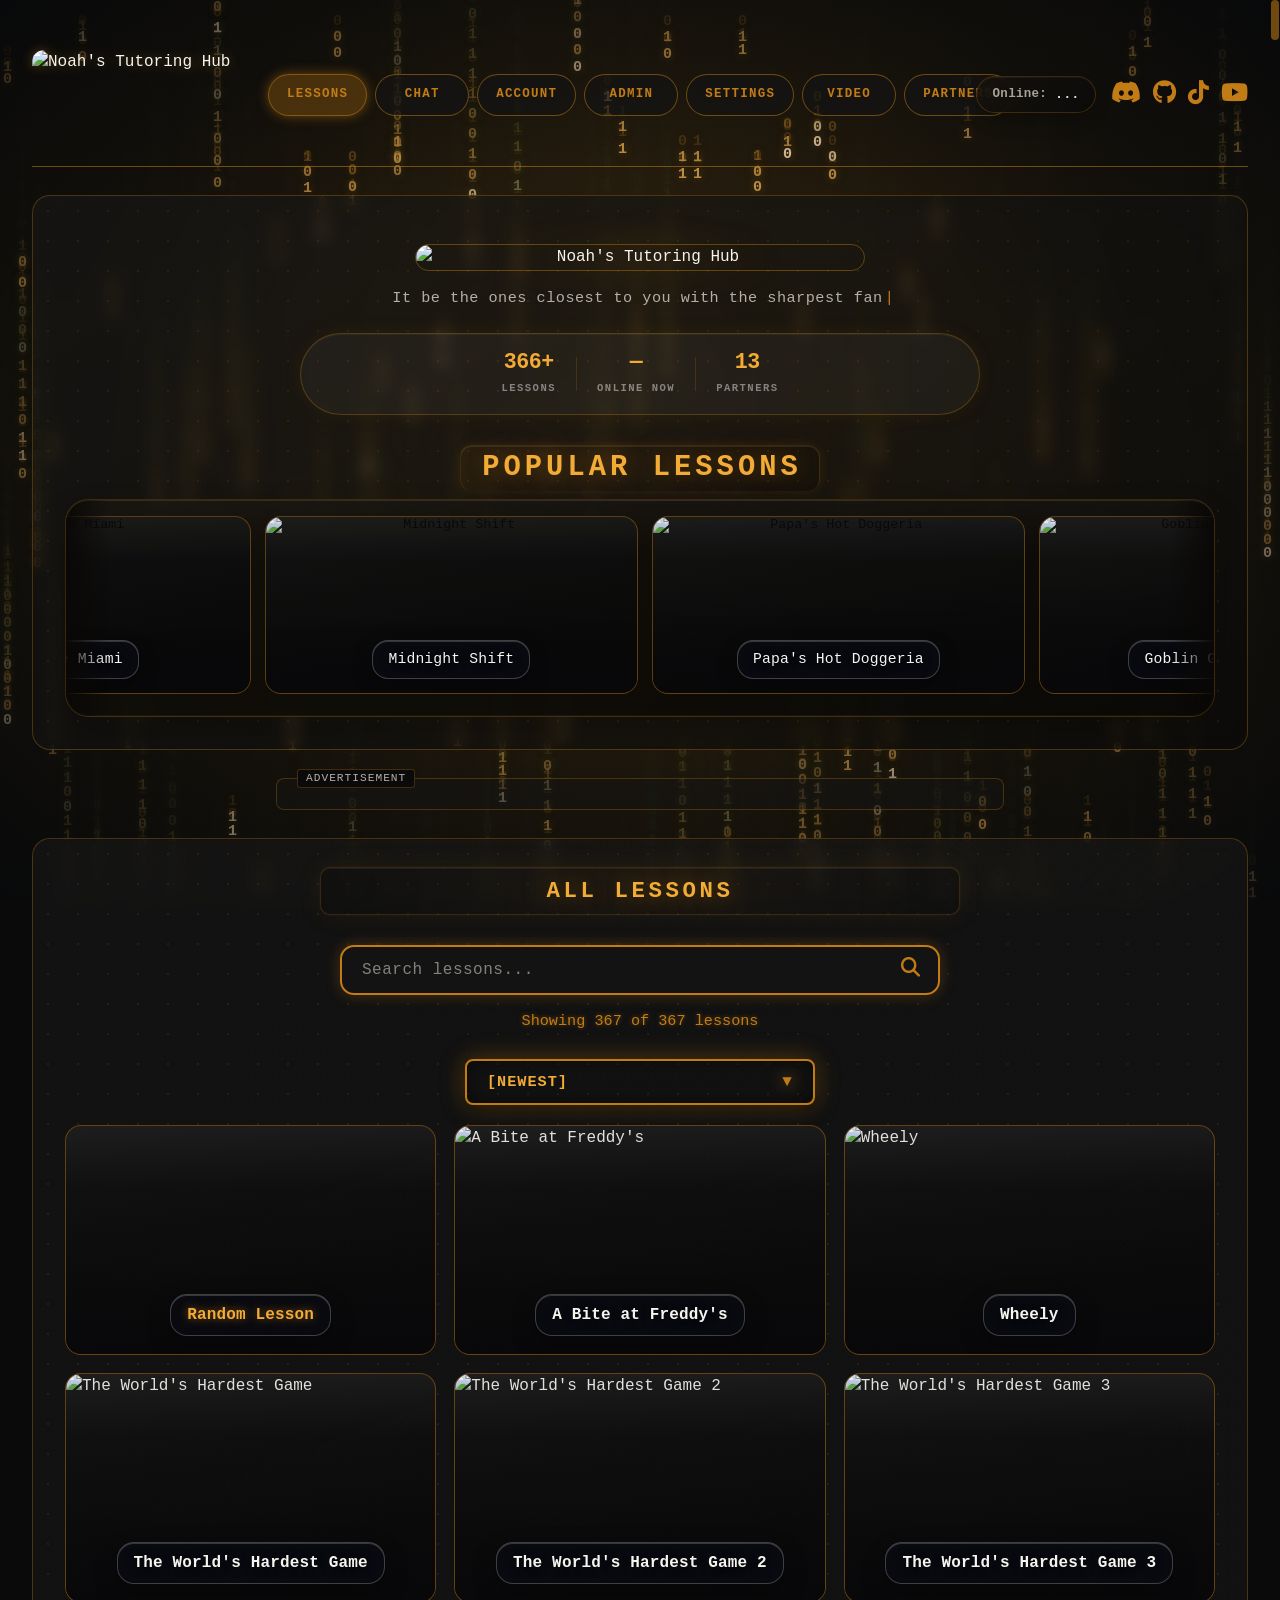
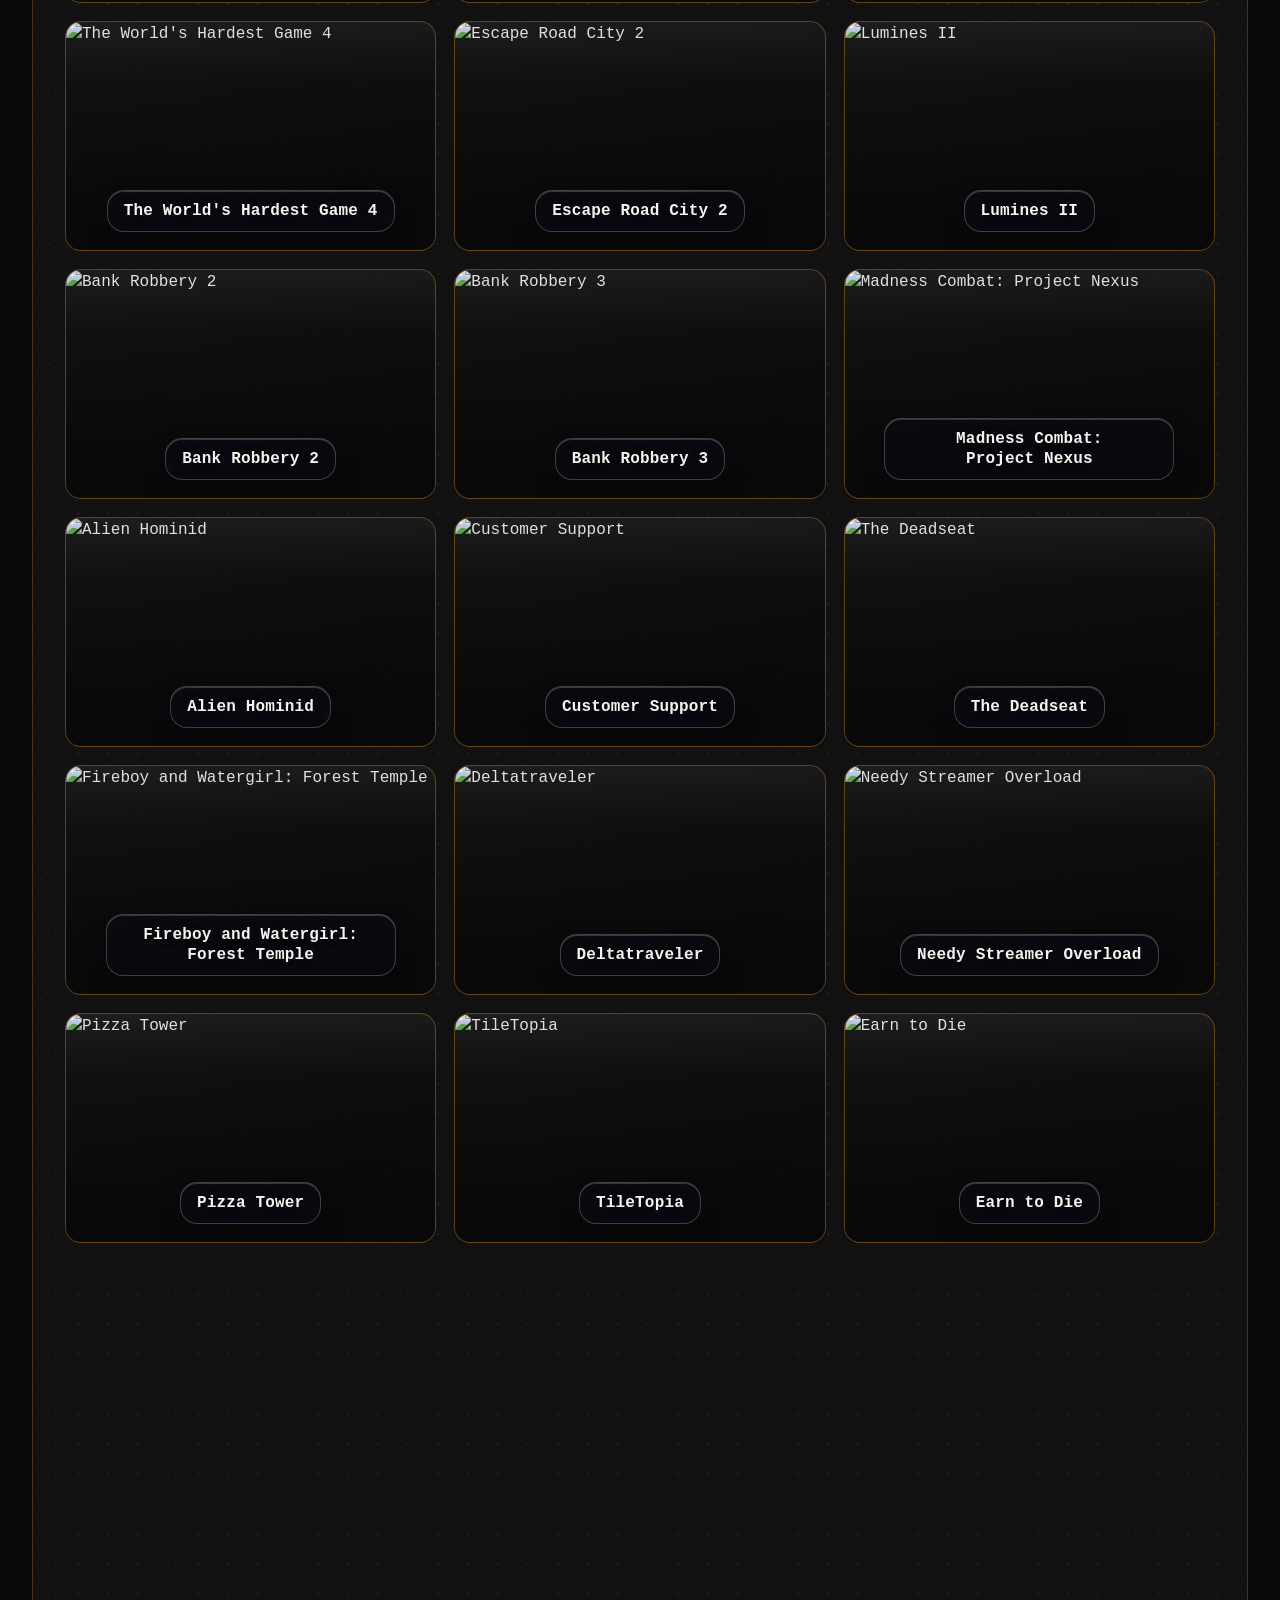
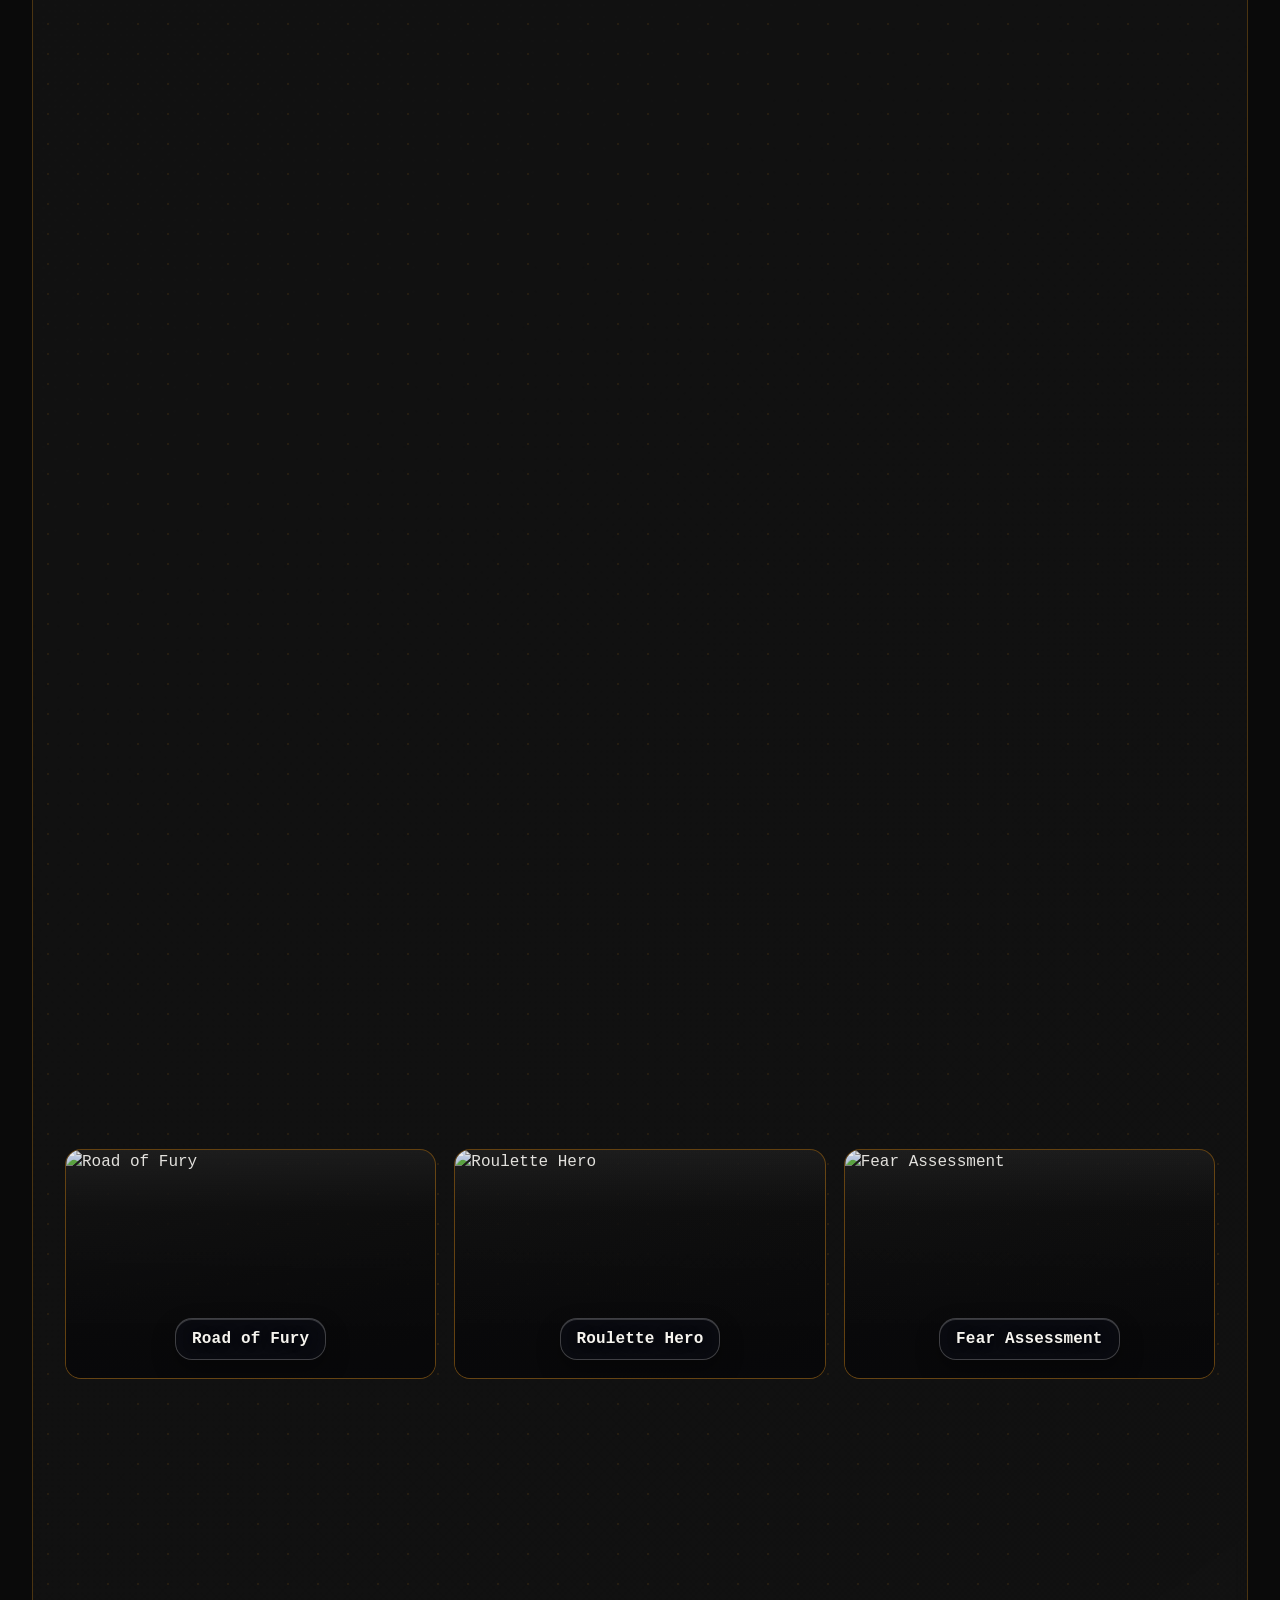
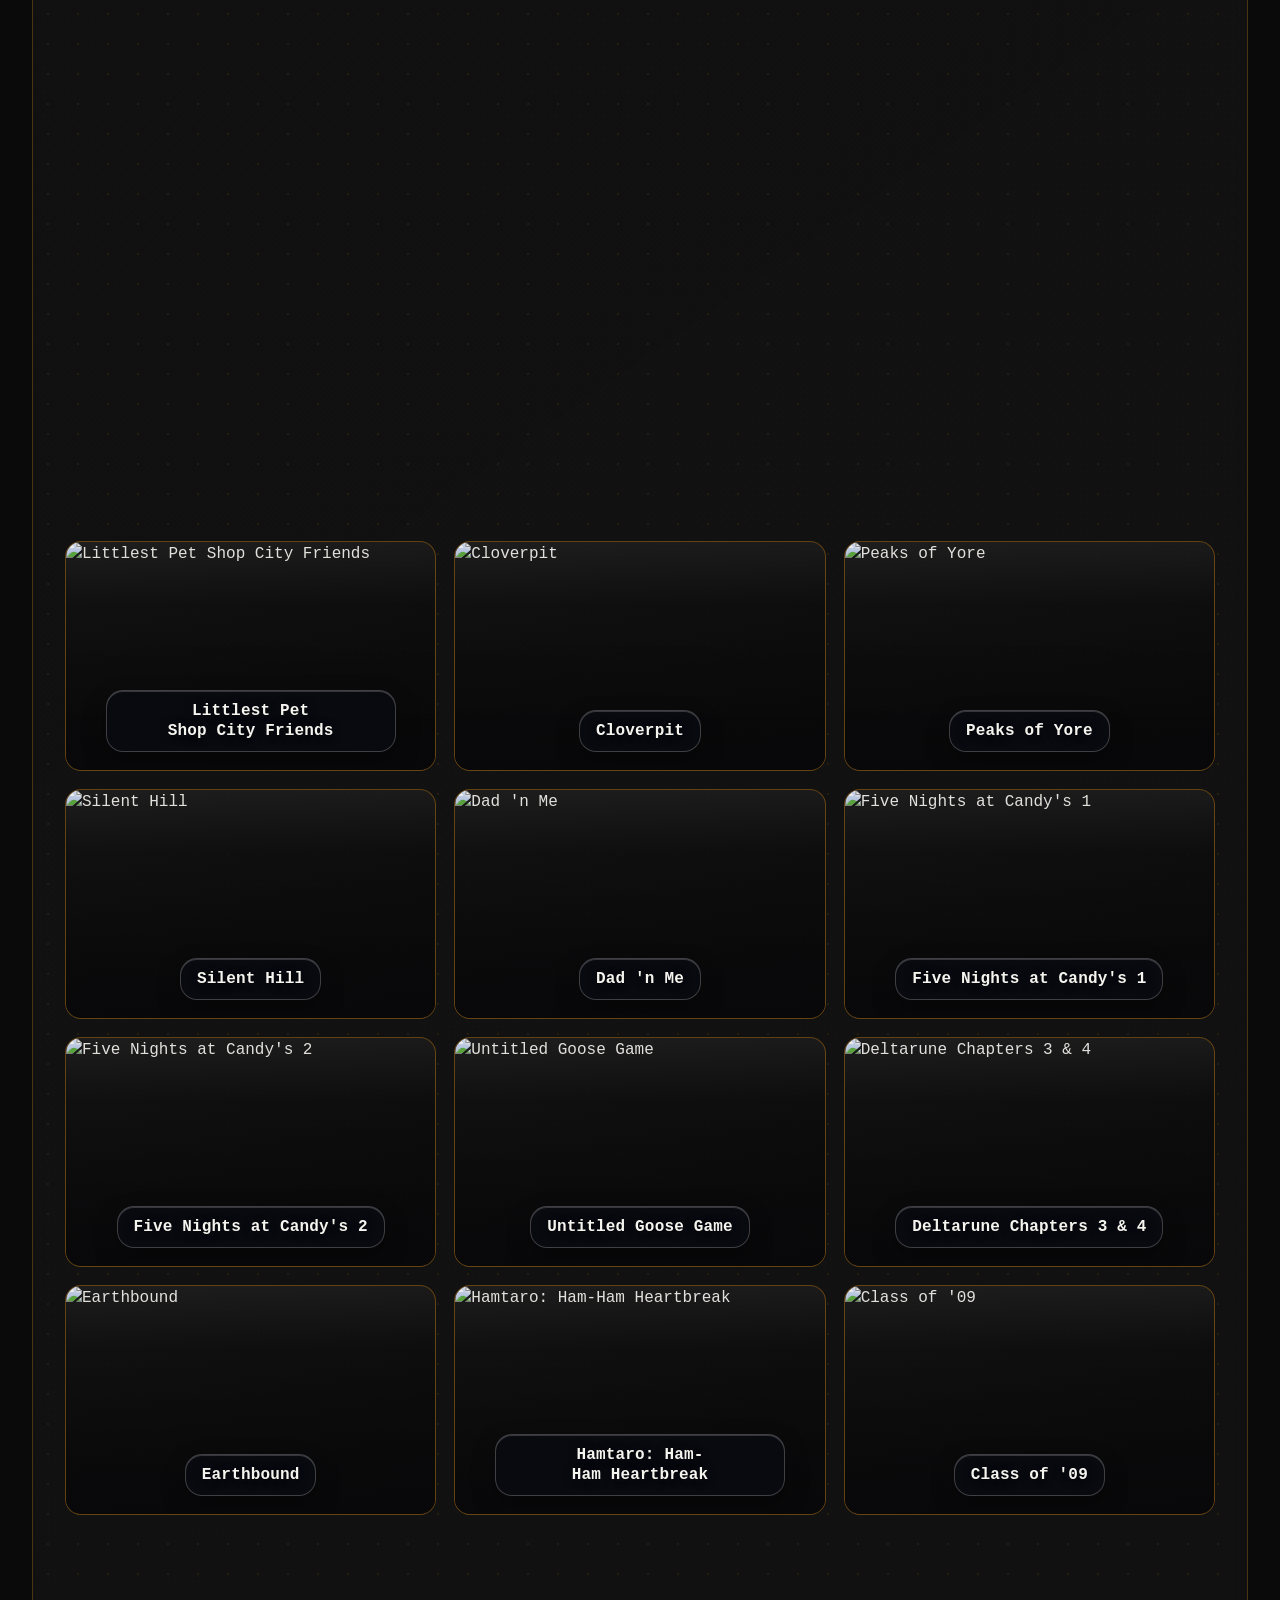
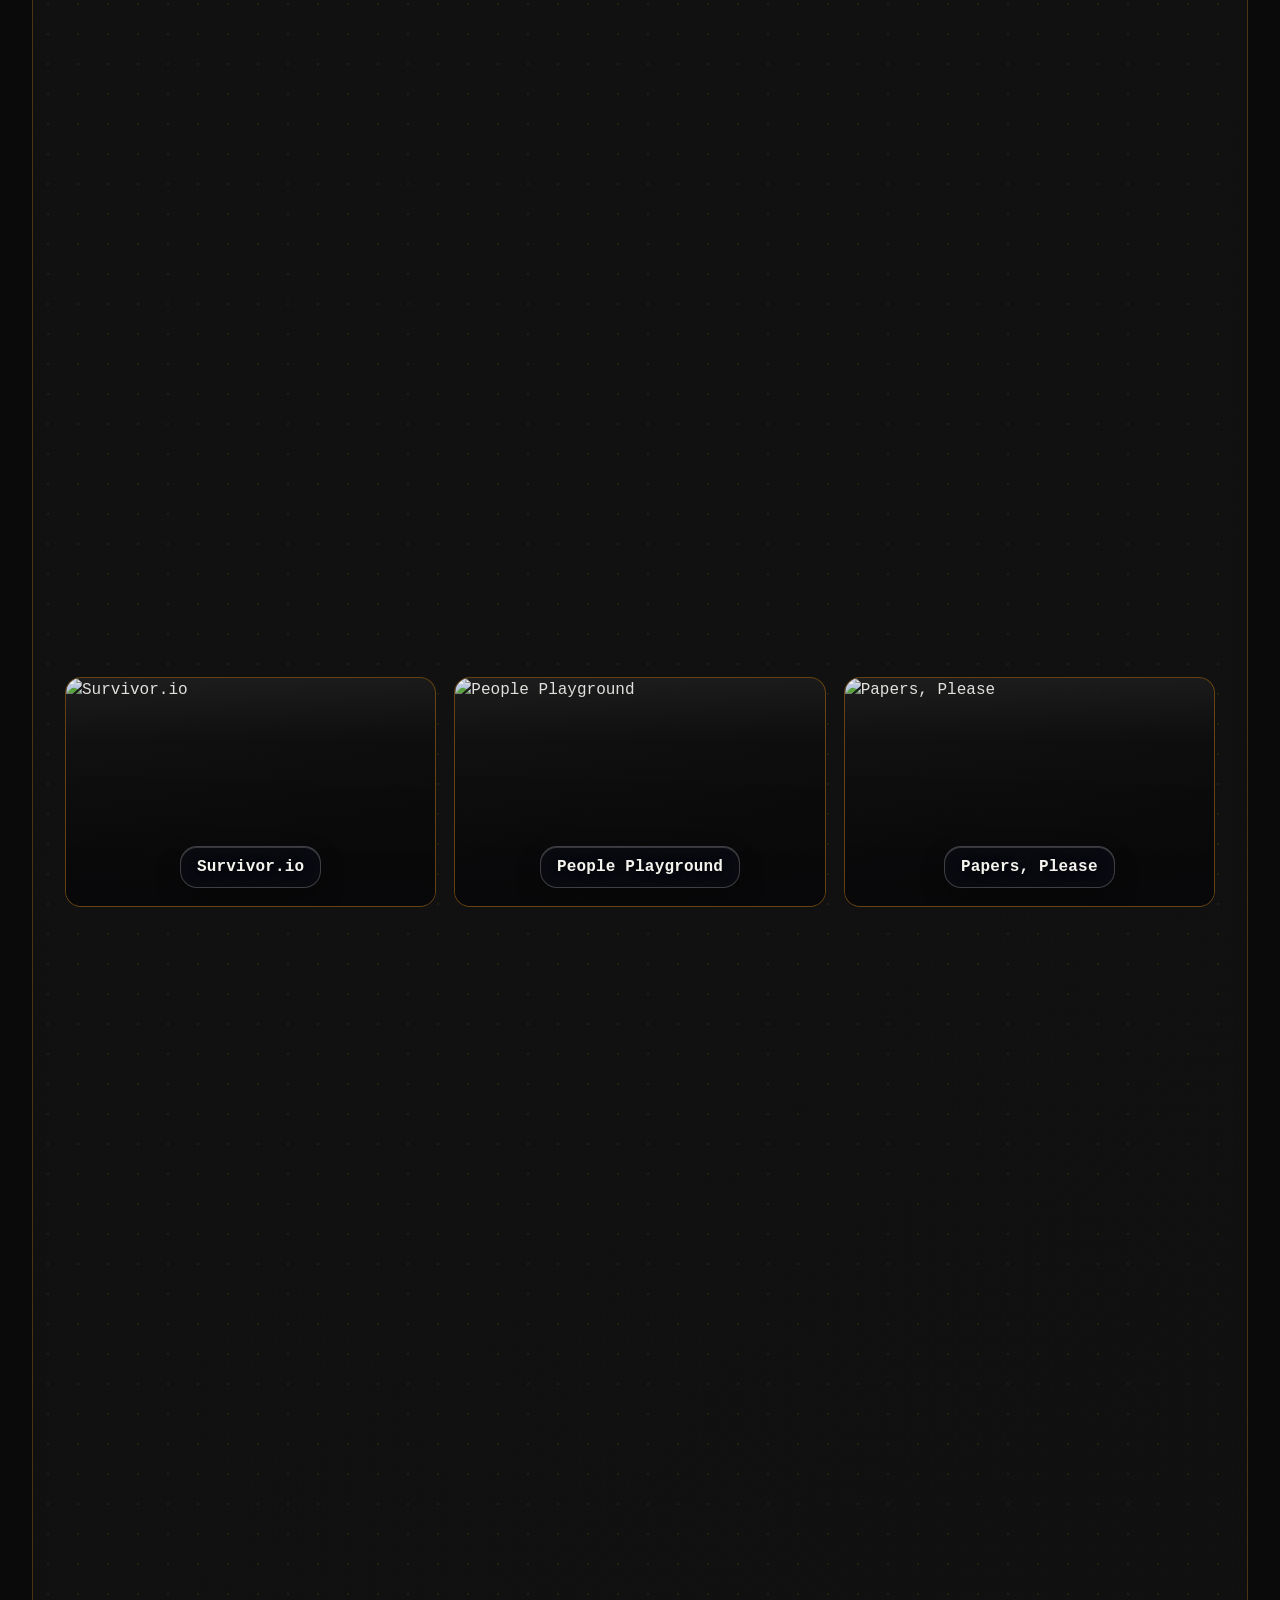
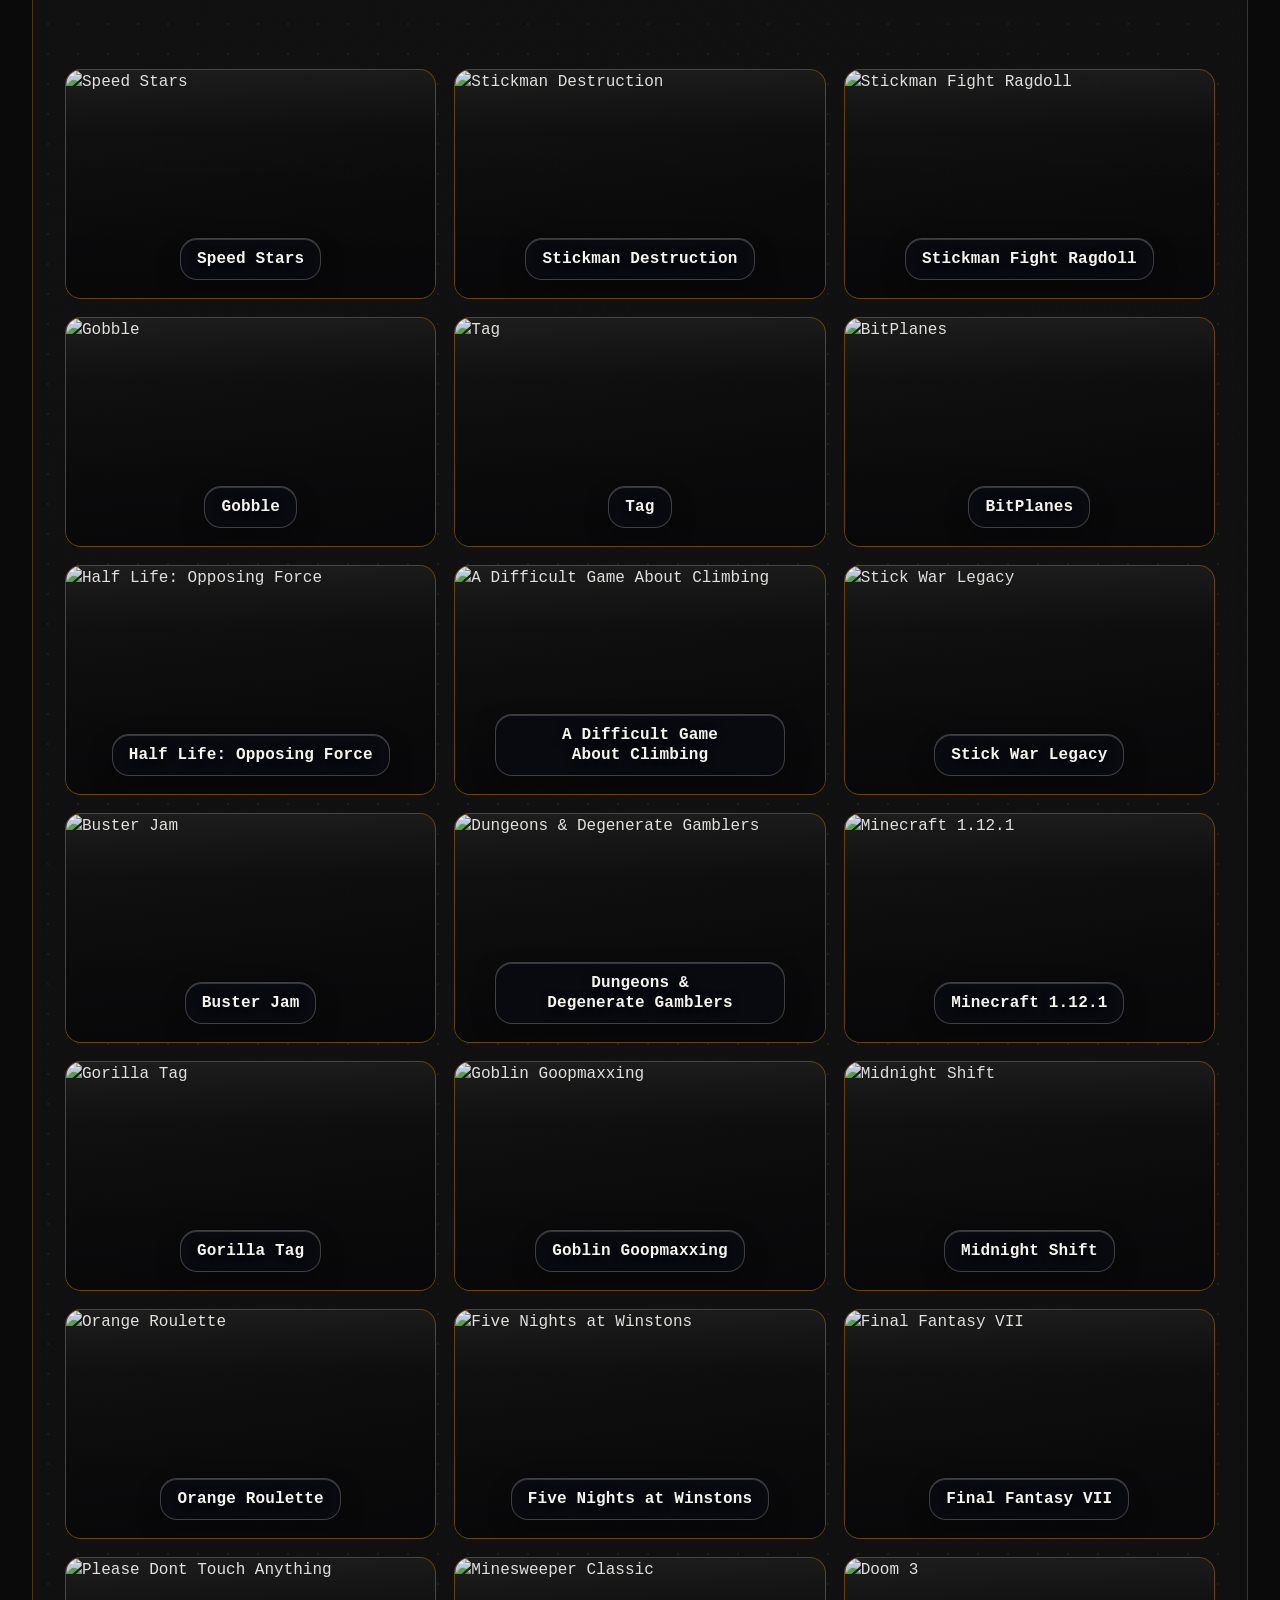
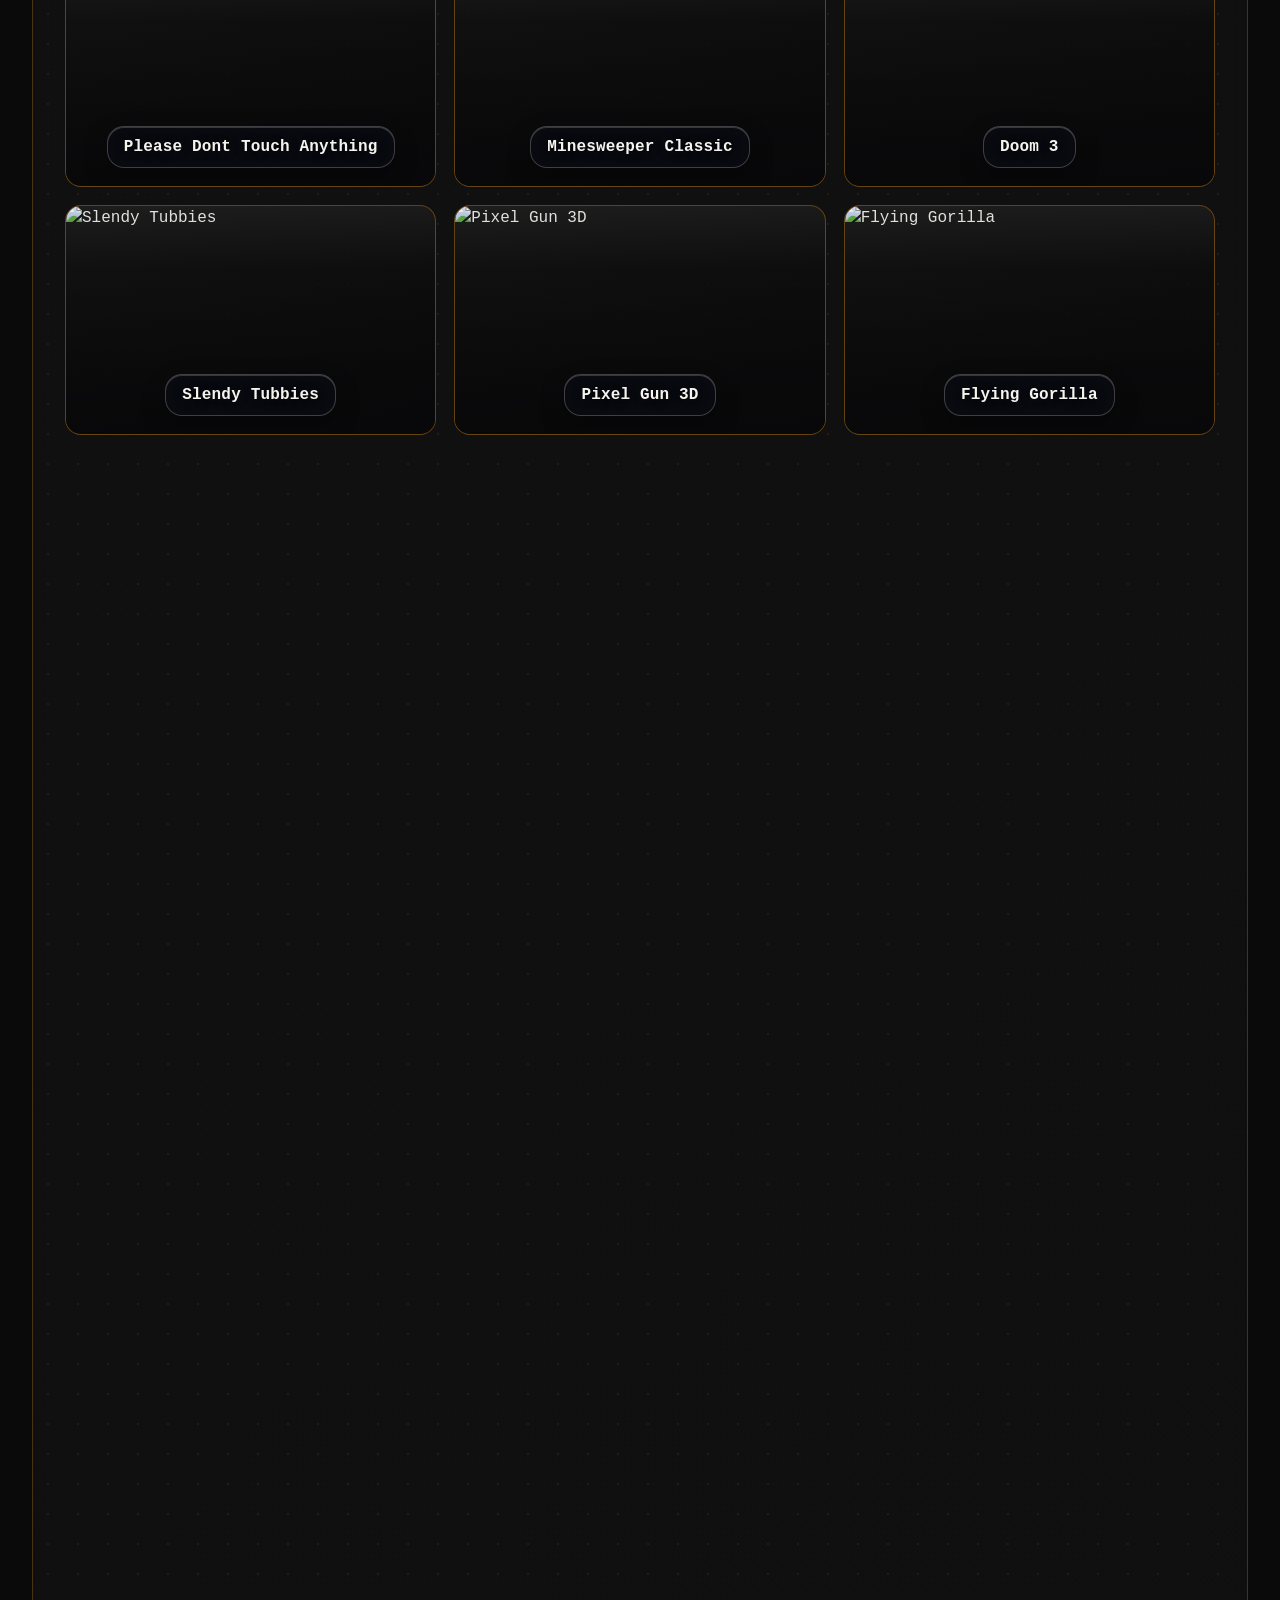
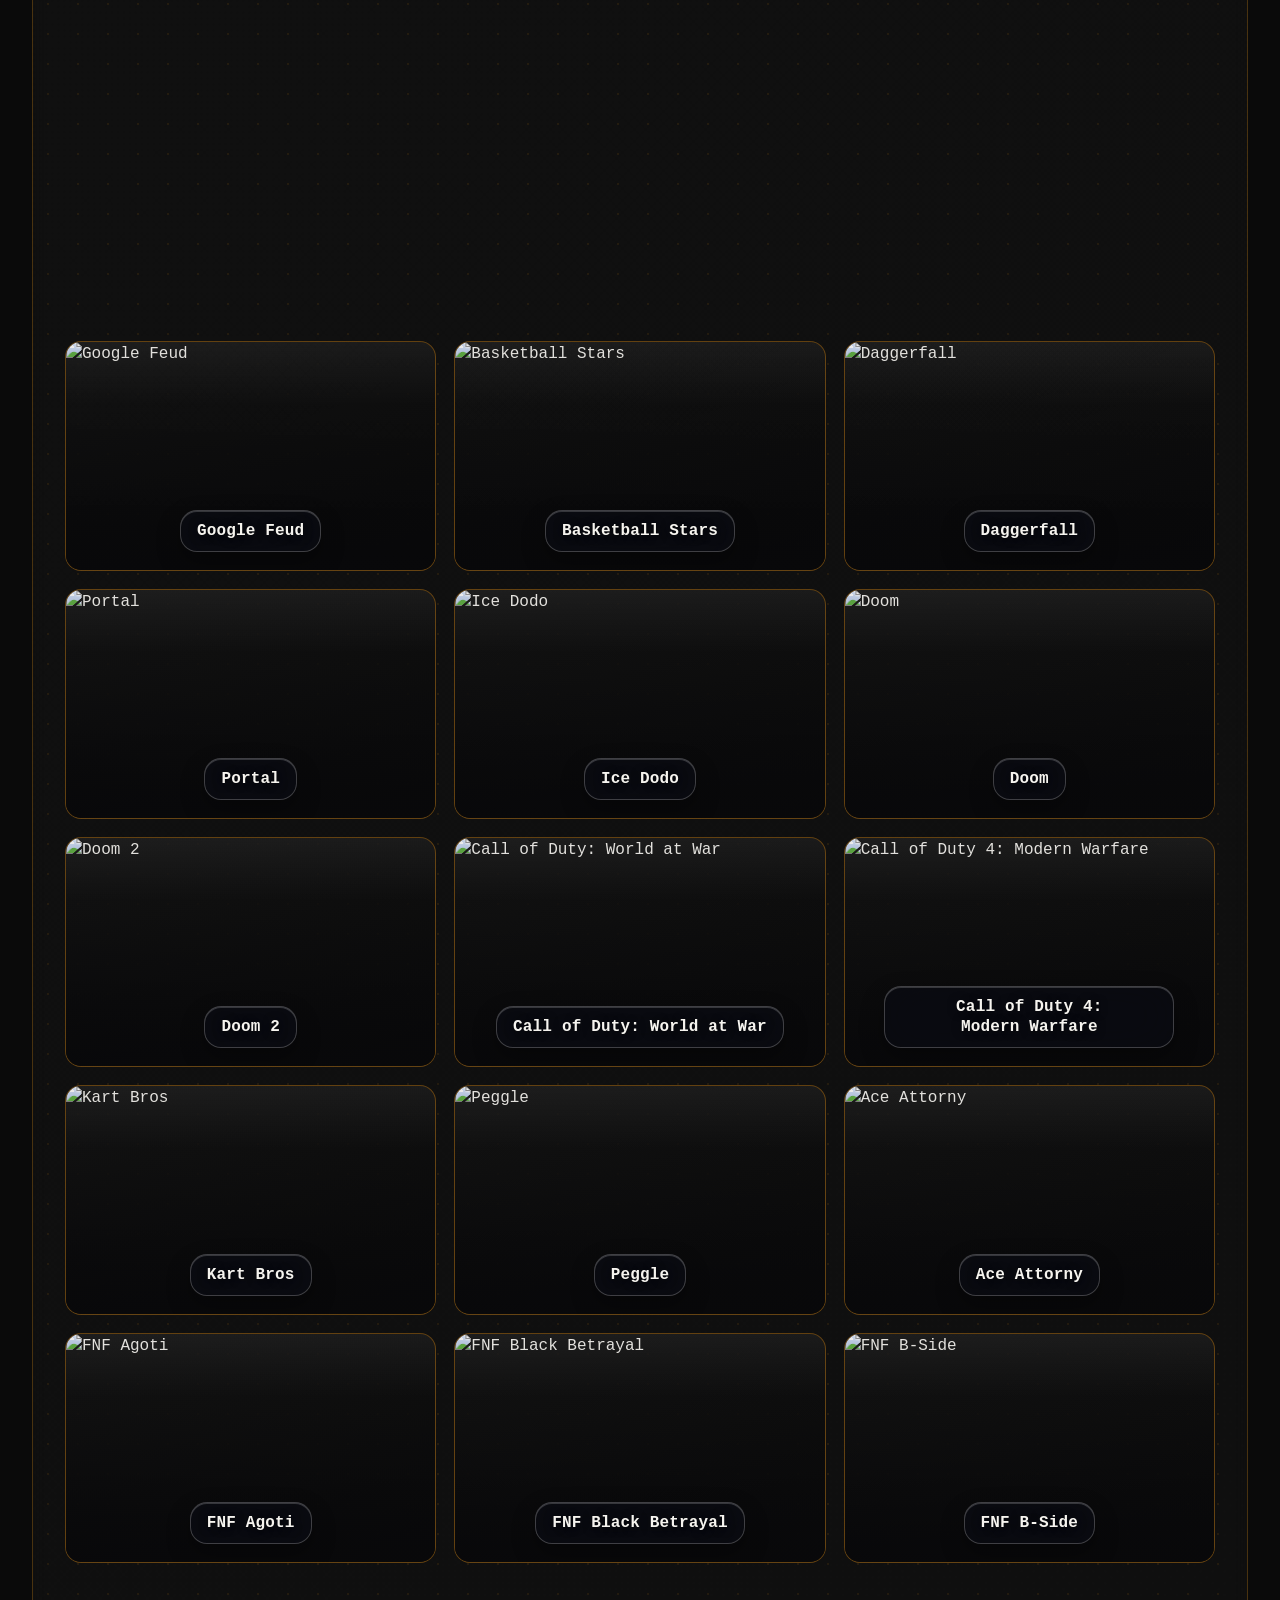
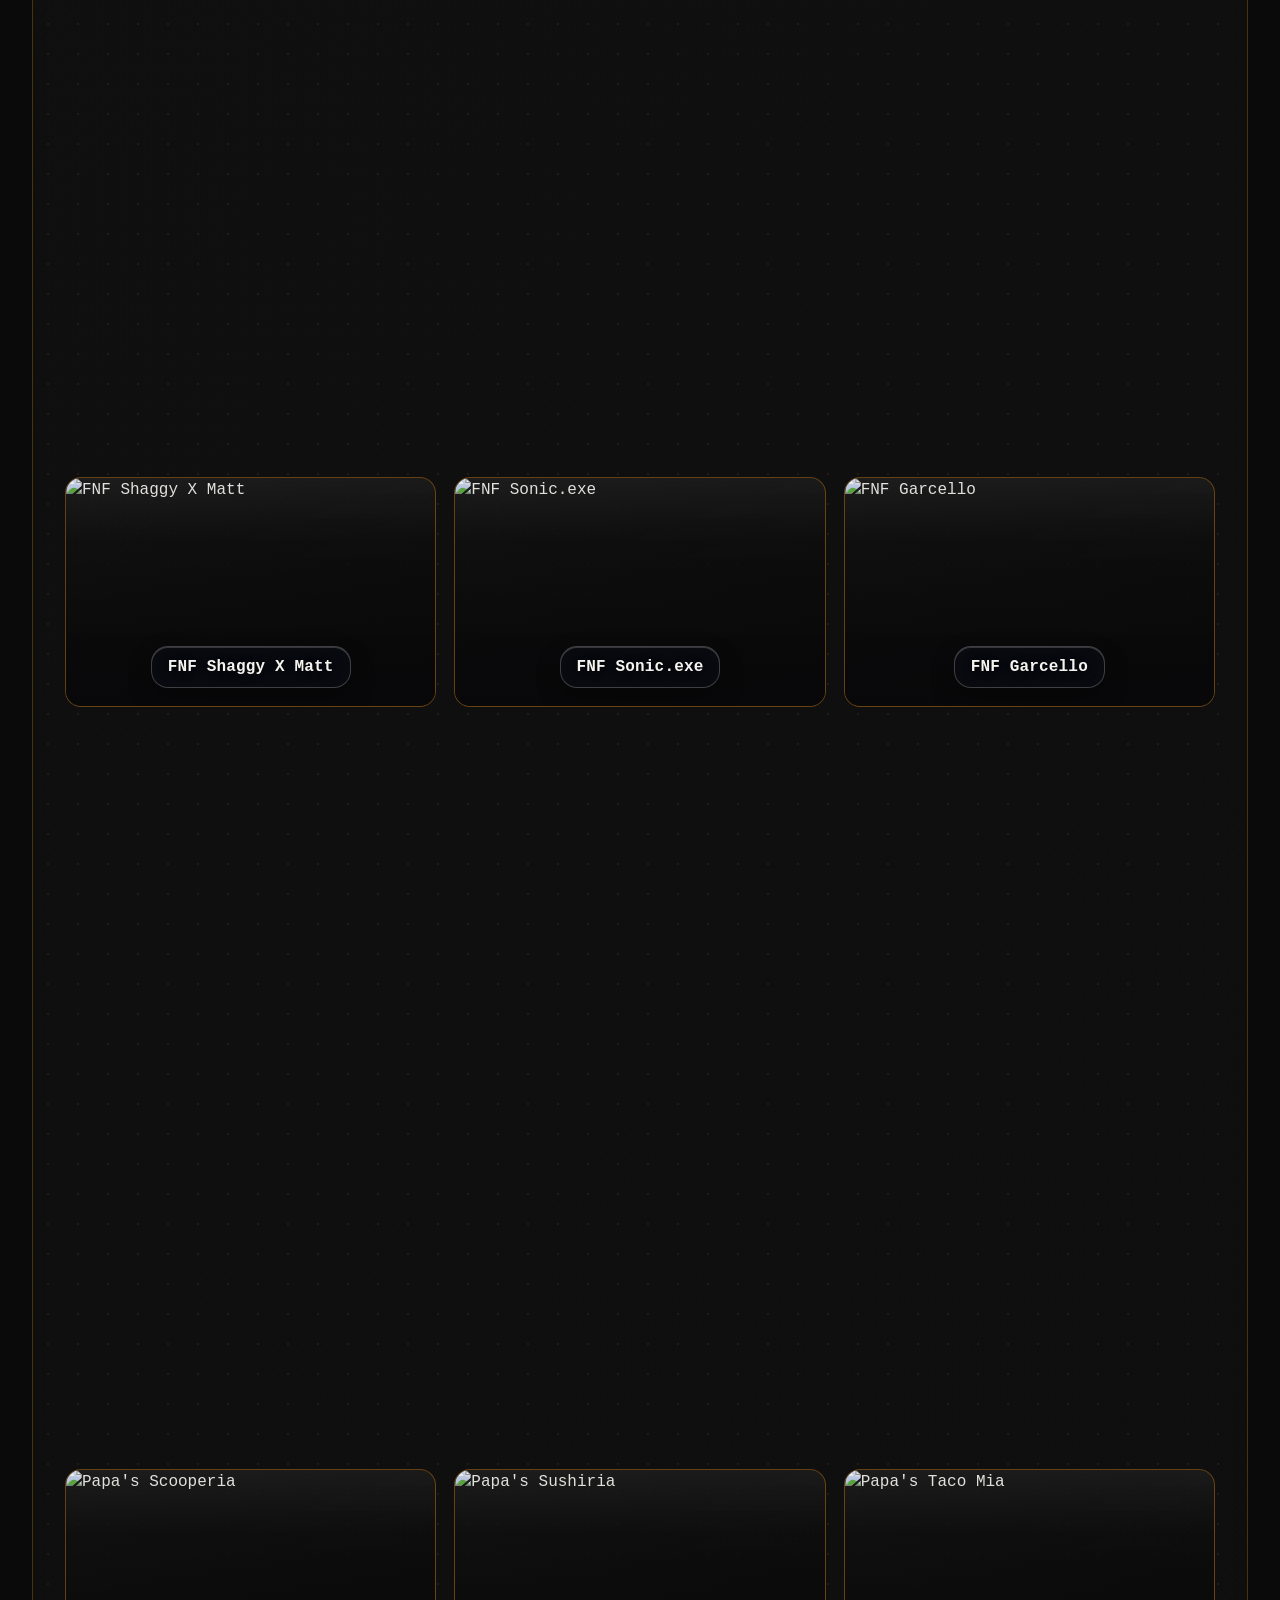
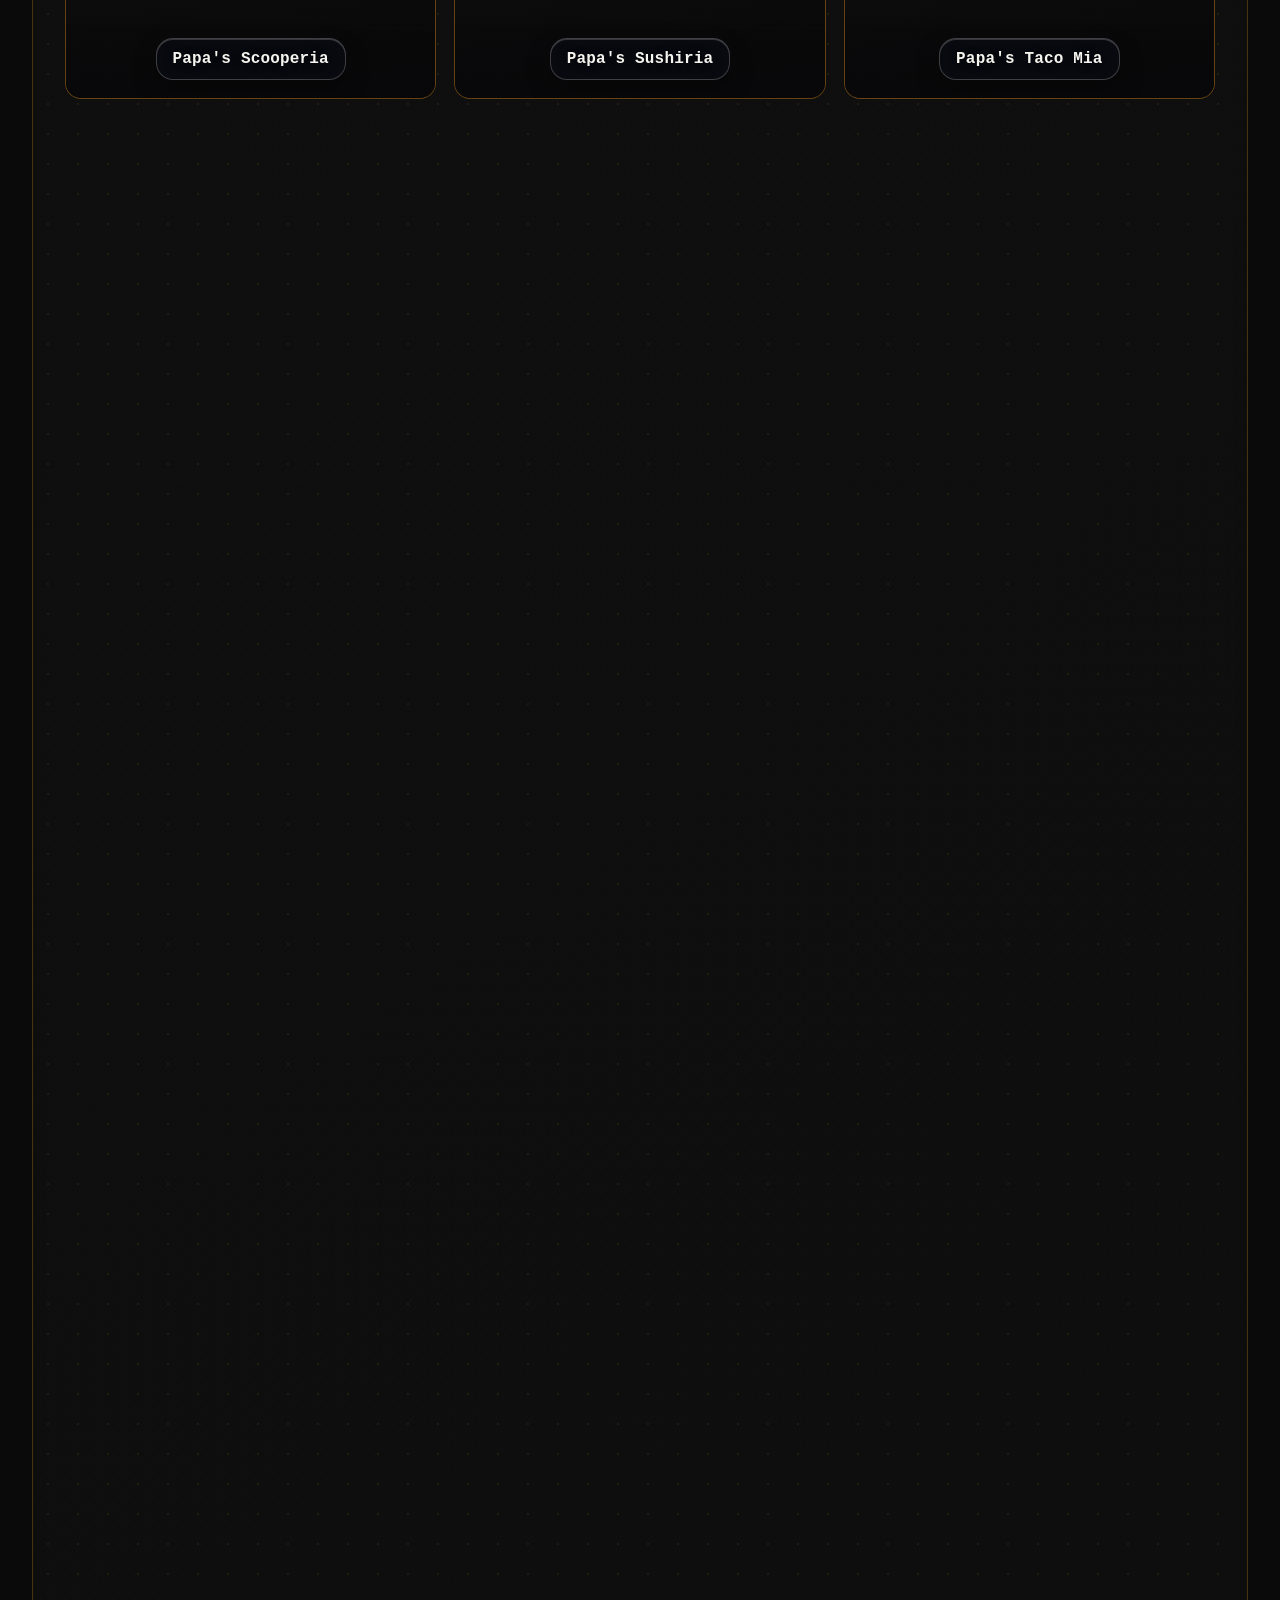
==== commit 6e2071b3: "Update index.html" ====
--- a/index.html
+++ b/index.html
@@ -1132,7 +1132,7 @@
   <script src="js/games.js?v=20260311025500"></script>
   <script src="js/main.js?v=20260311102000"></script>
   <script src="https://cdn.jsdelivr.net/npm/pocketbase@0.26.8/dist/pocketbase.umd.js" crossorigin="anonymous"></script>
-  <script src="js/online-counter.js"></script>
+  <!-- online-counter disabled - no backend -->
   <script src="js/video-chat.js?v=20260311162000"></script>
   <script src="js/live-chat.js?v=20260311142000"></script>
 <div class="site-broadcast-banner" id="siteBroadcastBanner" hidden></div>
@@ -1147,5 +1147,18 @@
     <div class="site-mention-toast-body" id="siteMentionToastBody"></div>
   </div>
 </div>
+  <script>
+  // Only load images when they're visible
+  const images = document.querySelectorAll('img');
+  const observer = new IntersectionObserver(imgs => {
+    imgs.forEach(img => {
+      if (img.isIntersecting) {
+        img.src = img.dataset.src;
+        observer.unobserve(img.target);
+      }
+    });
+  });
+  images.forEach(img => observer.observe(img));
+</script>
 </body>
 </html>
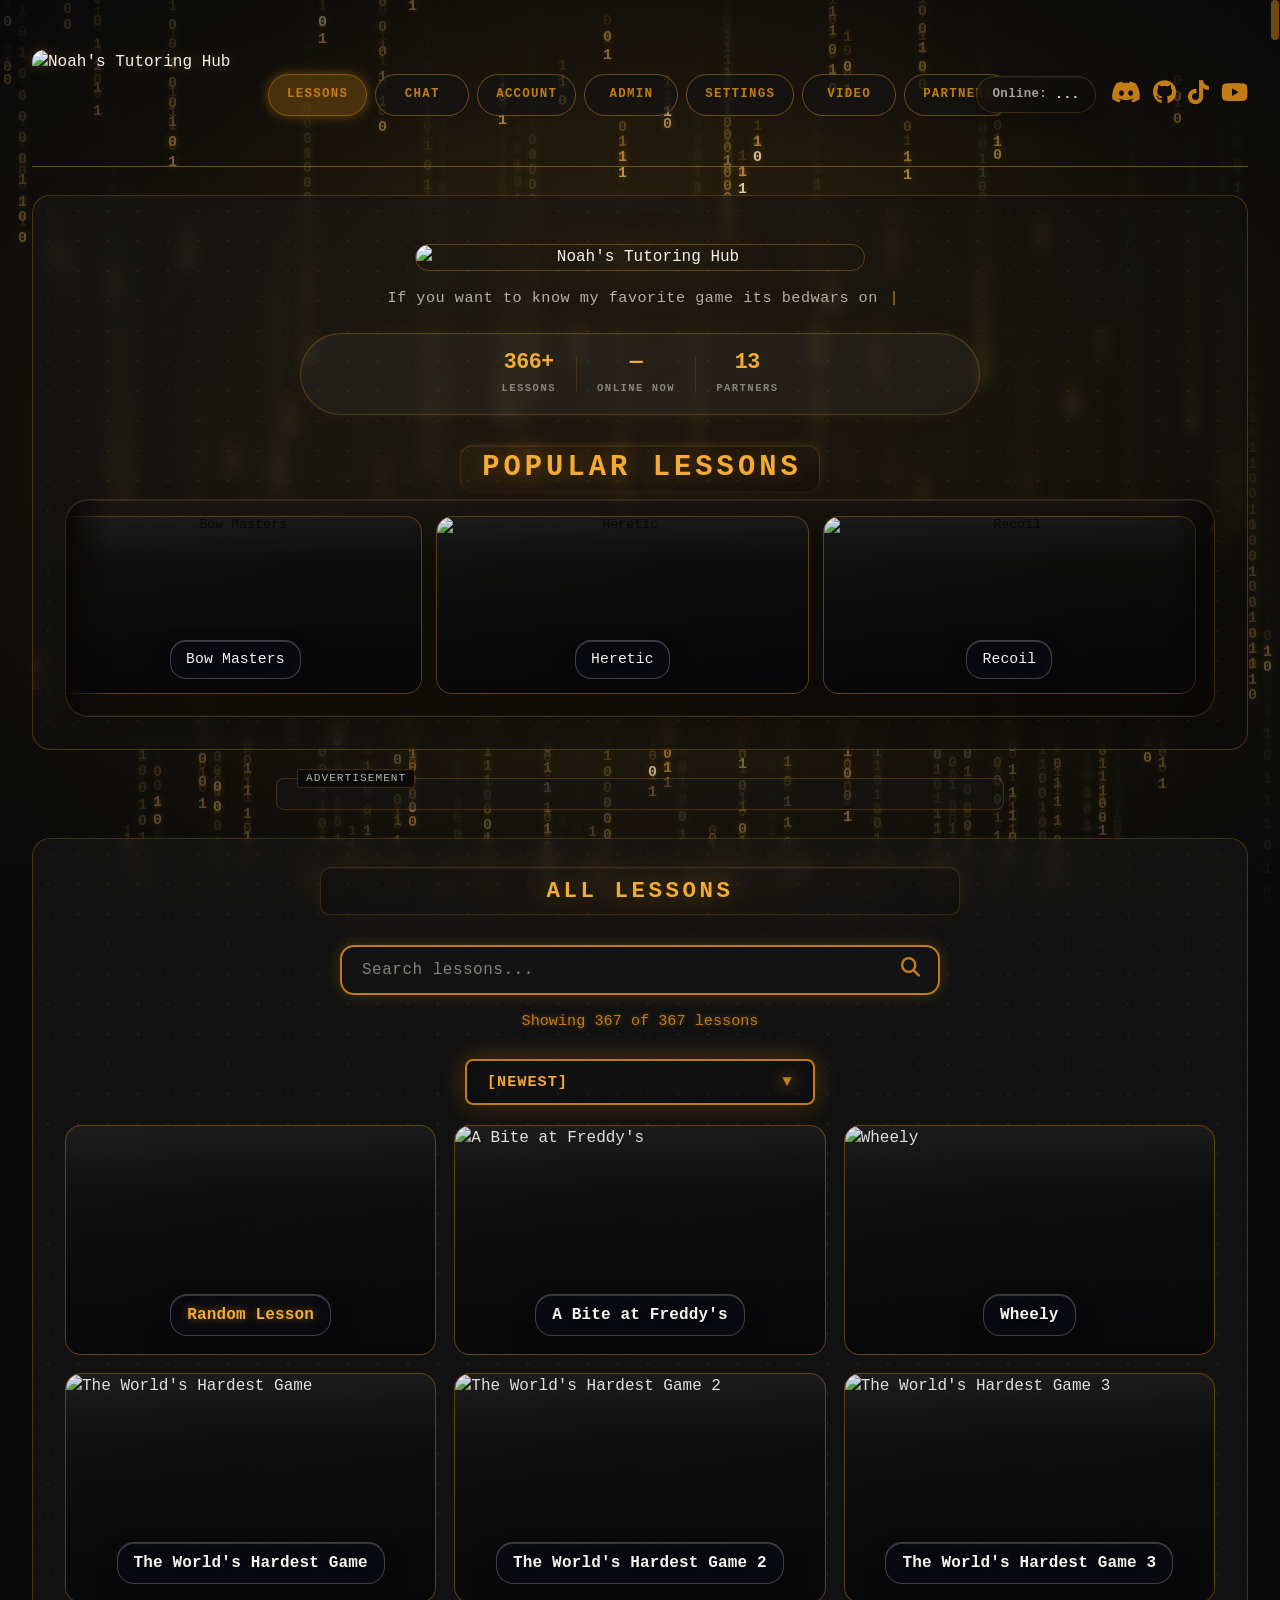
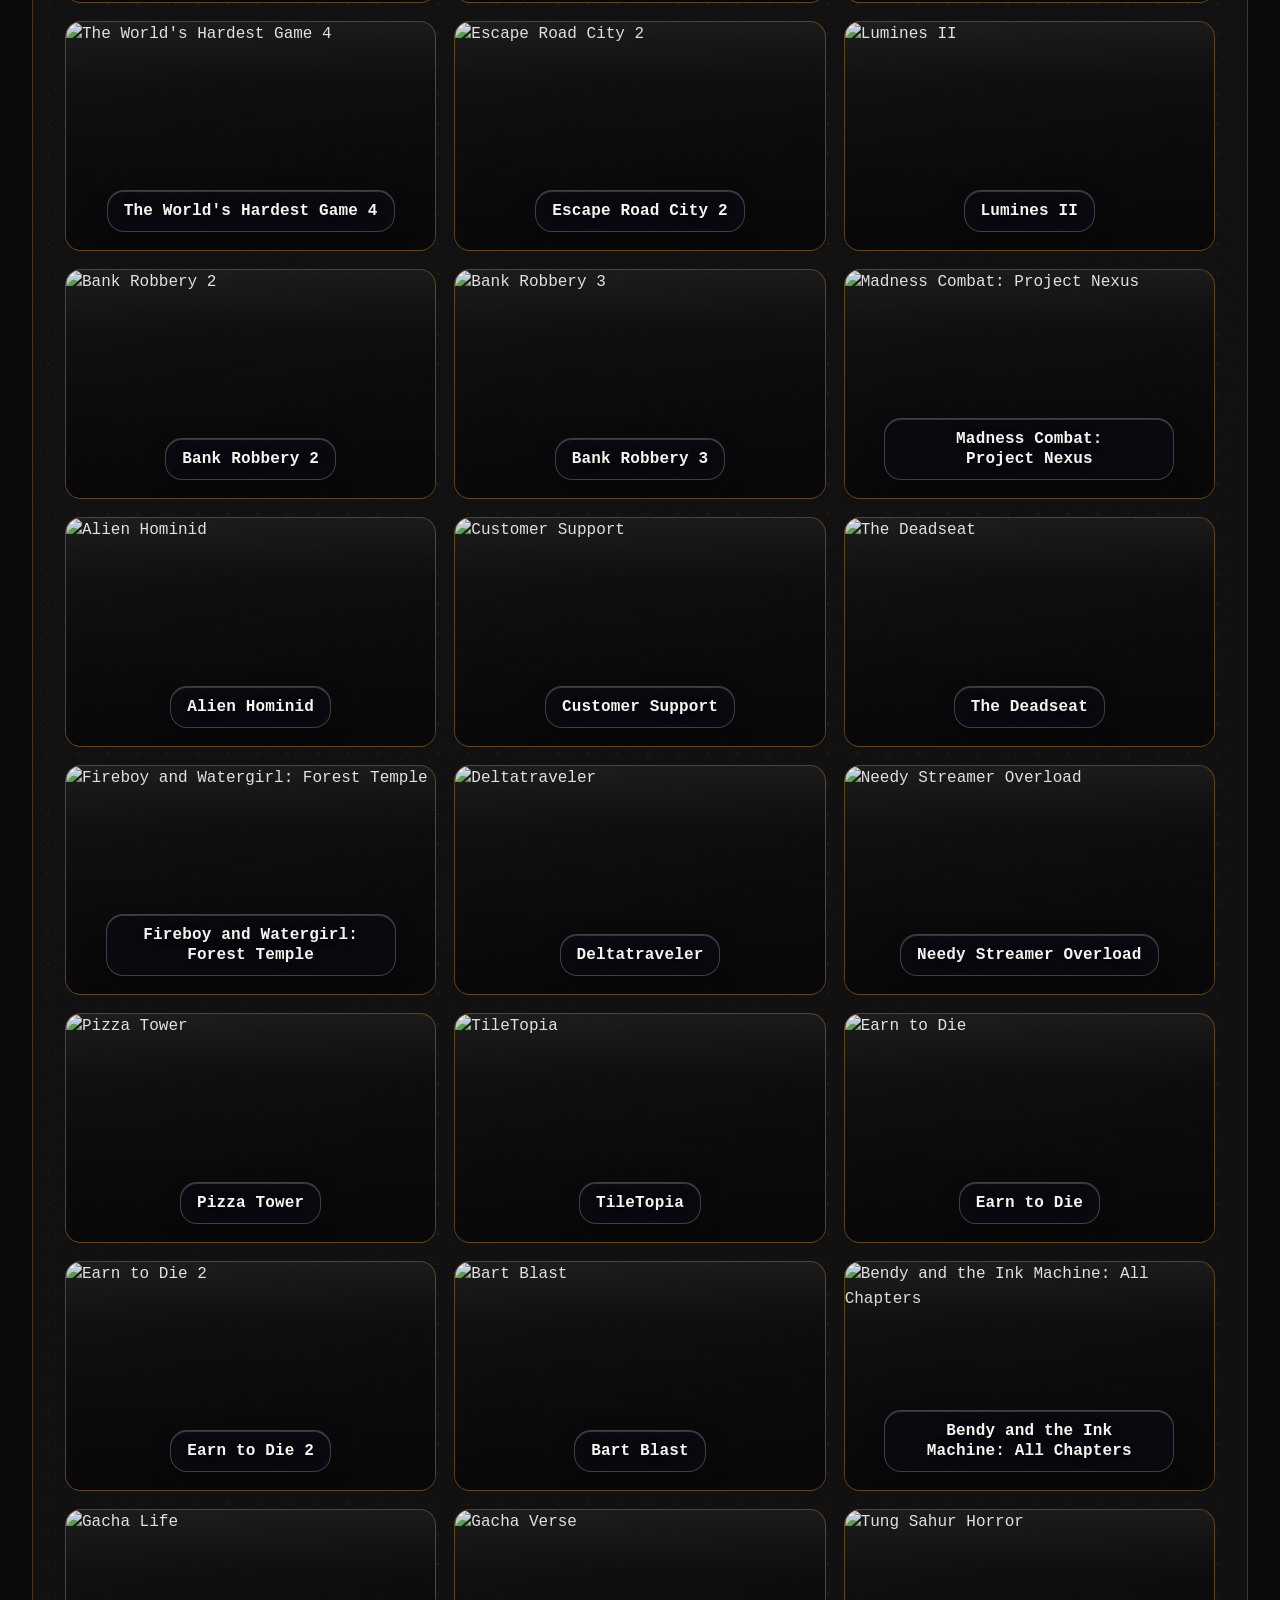
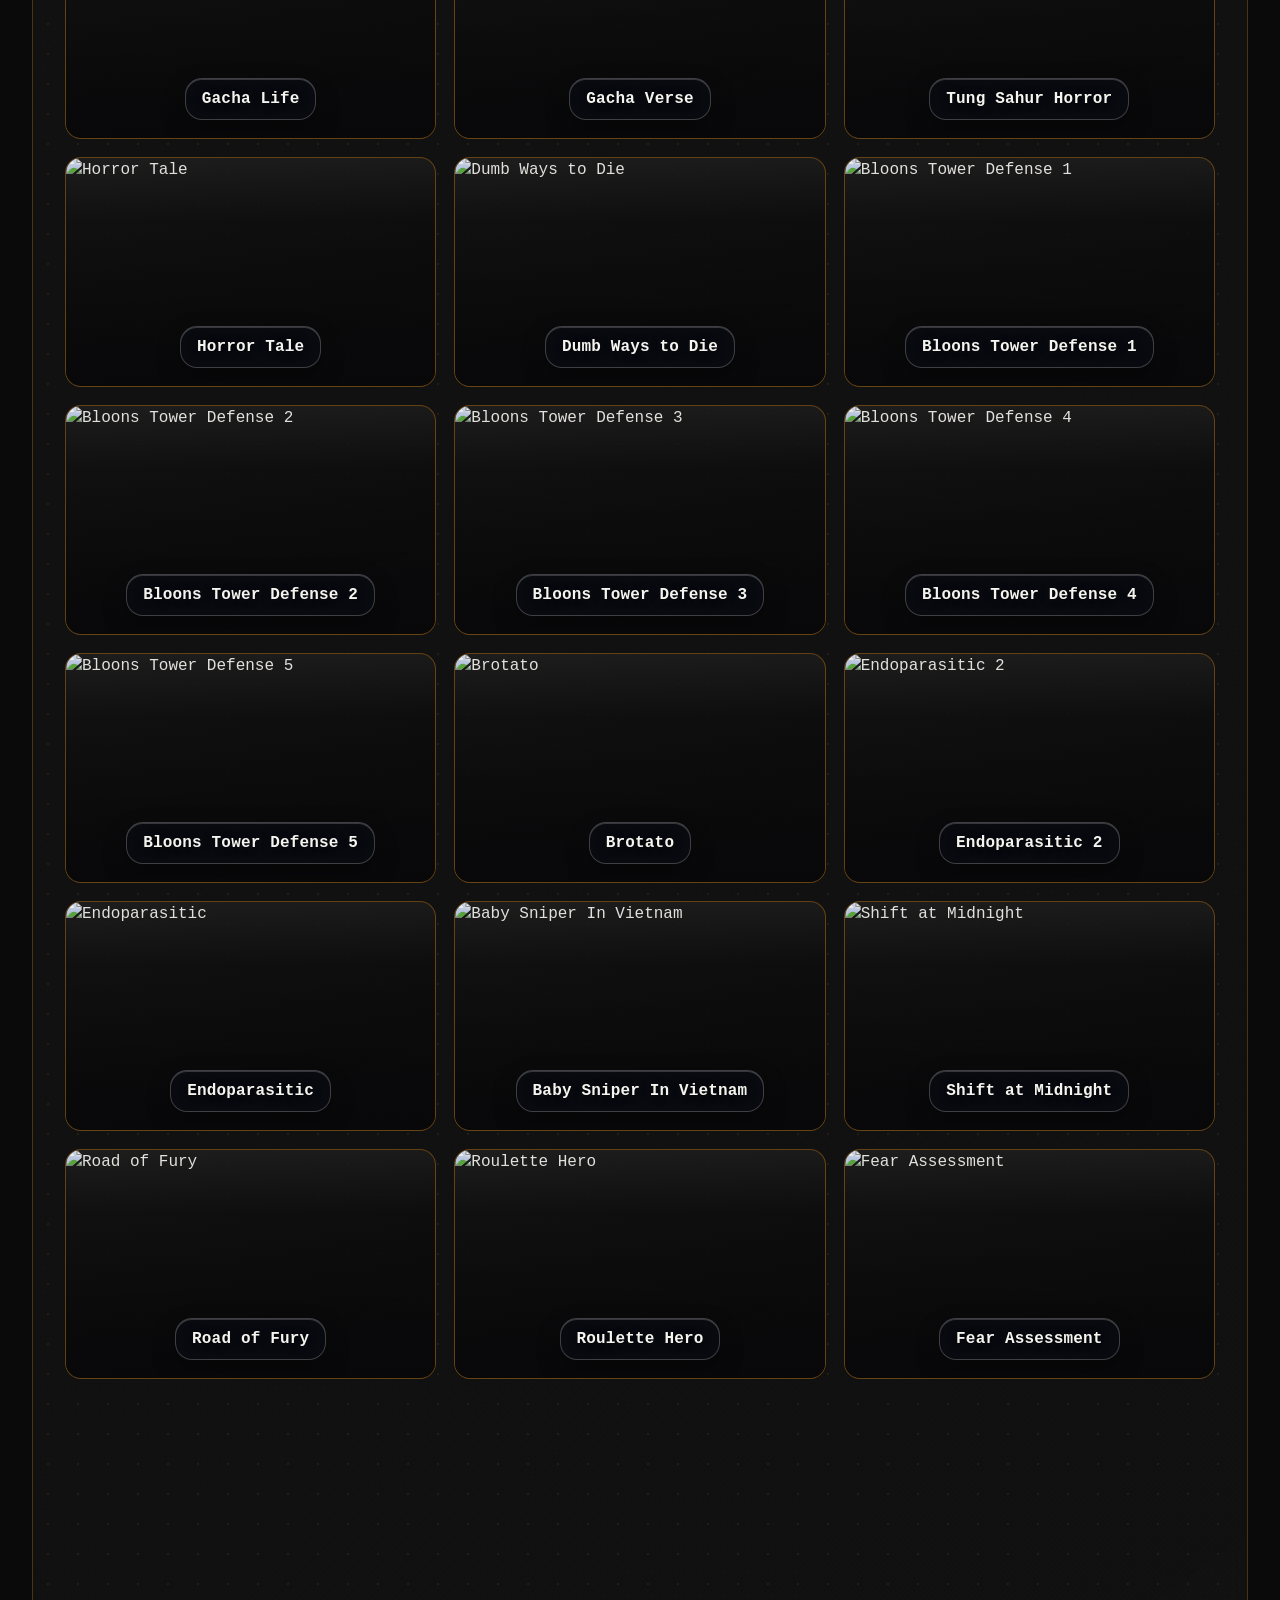
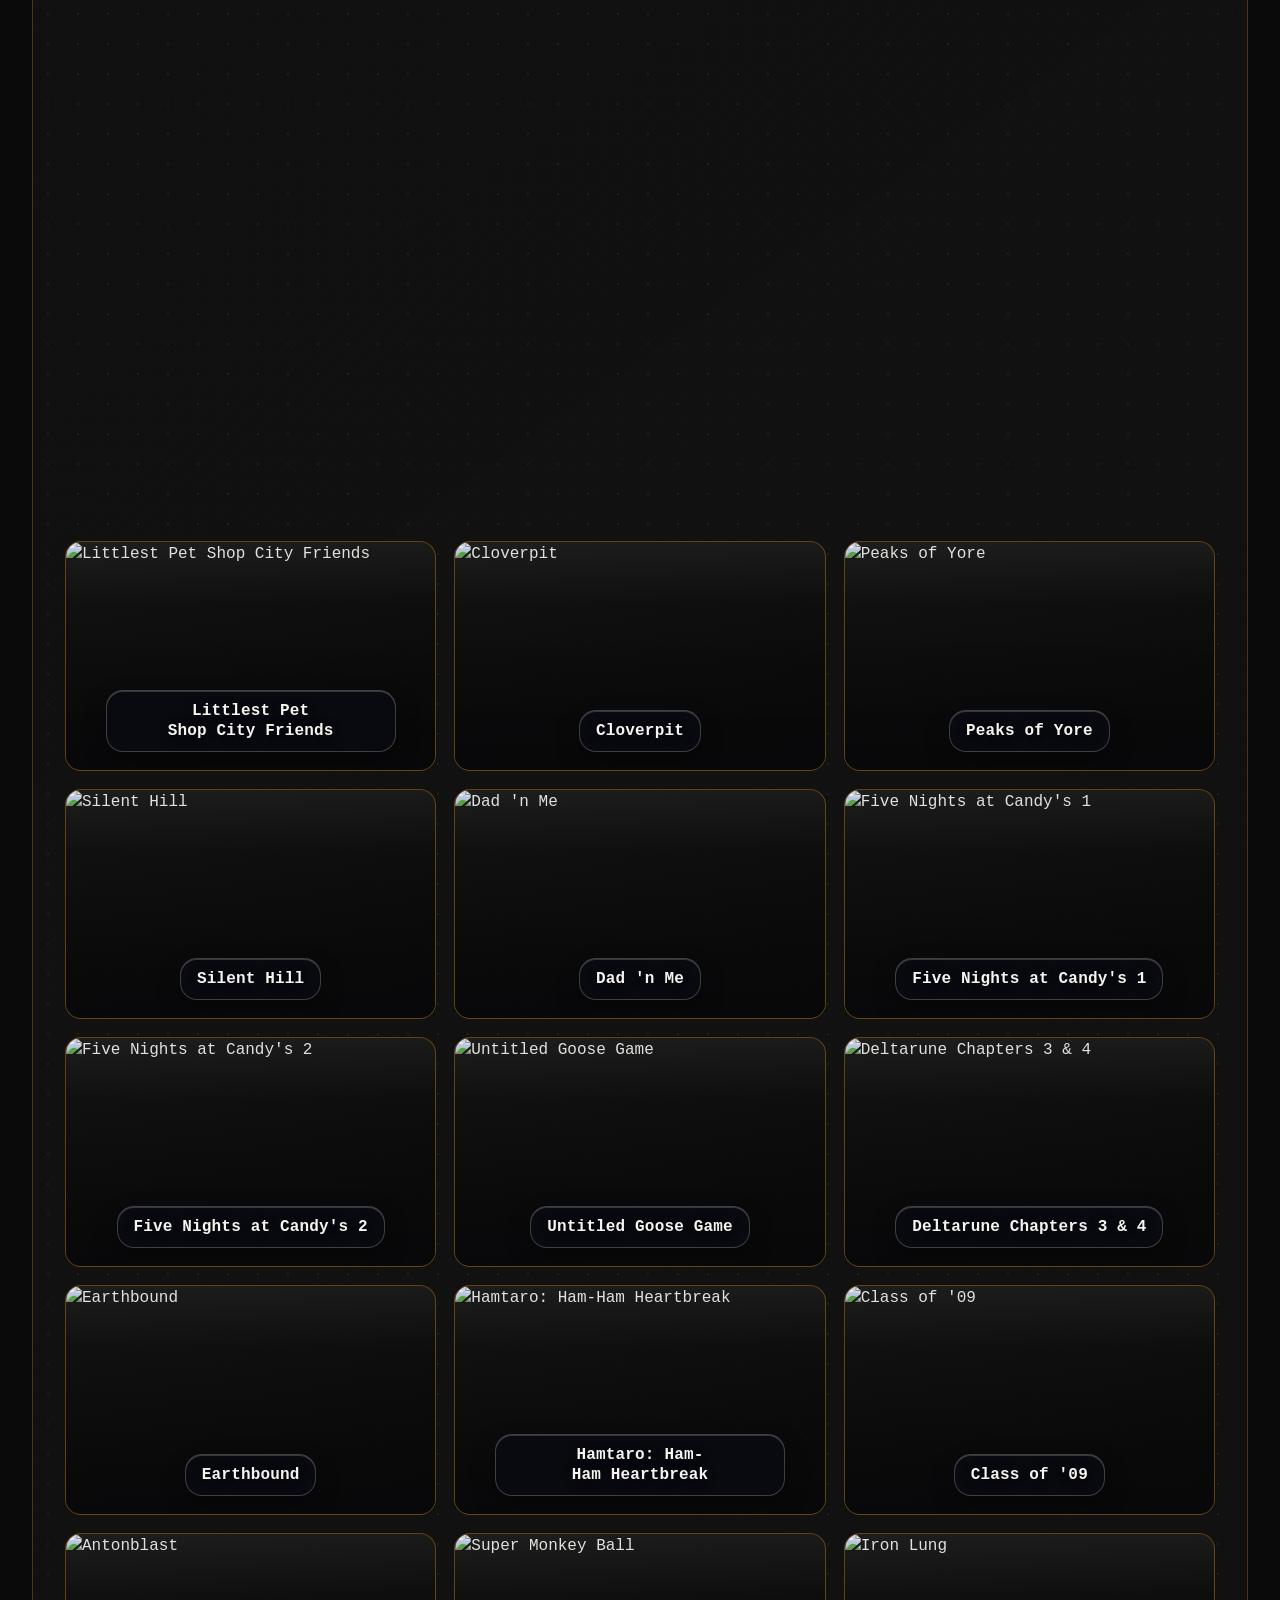
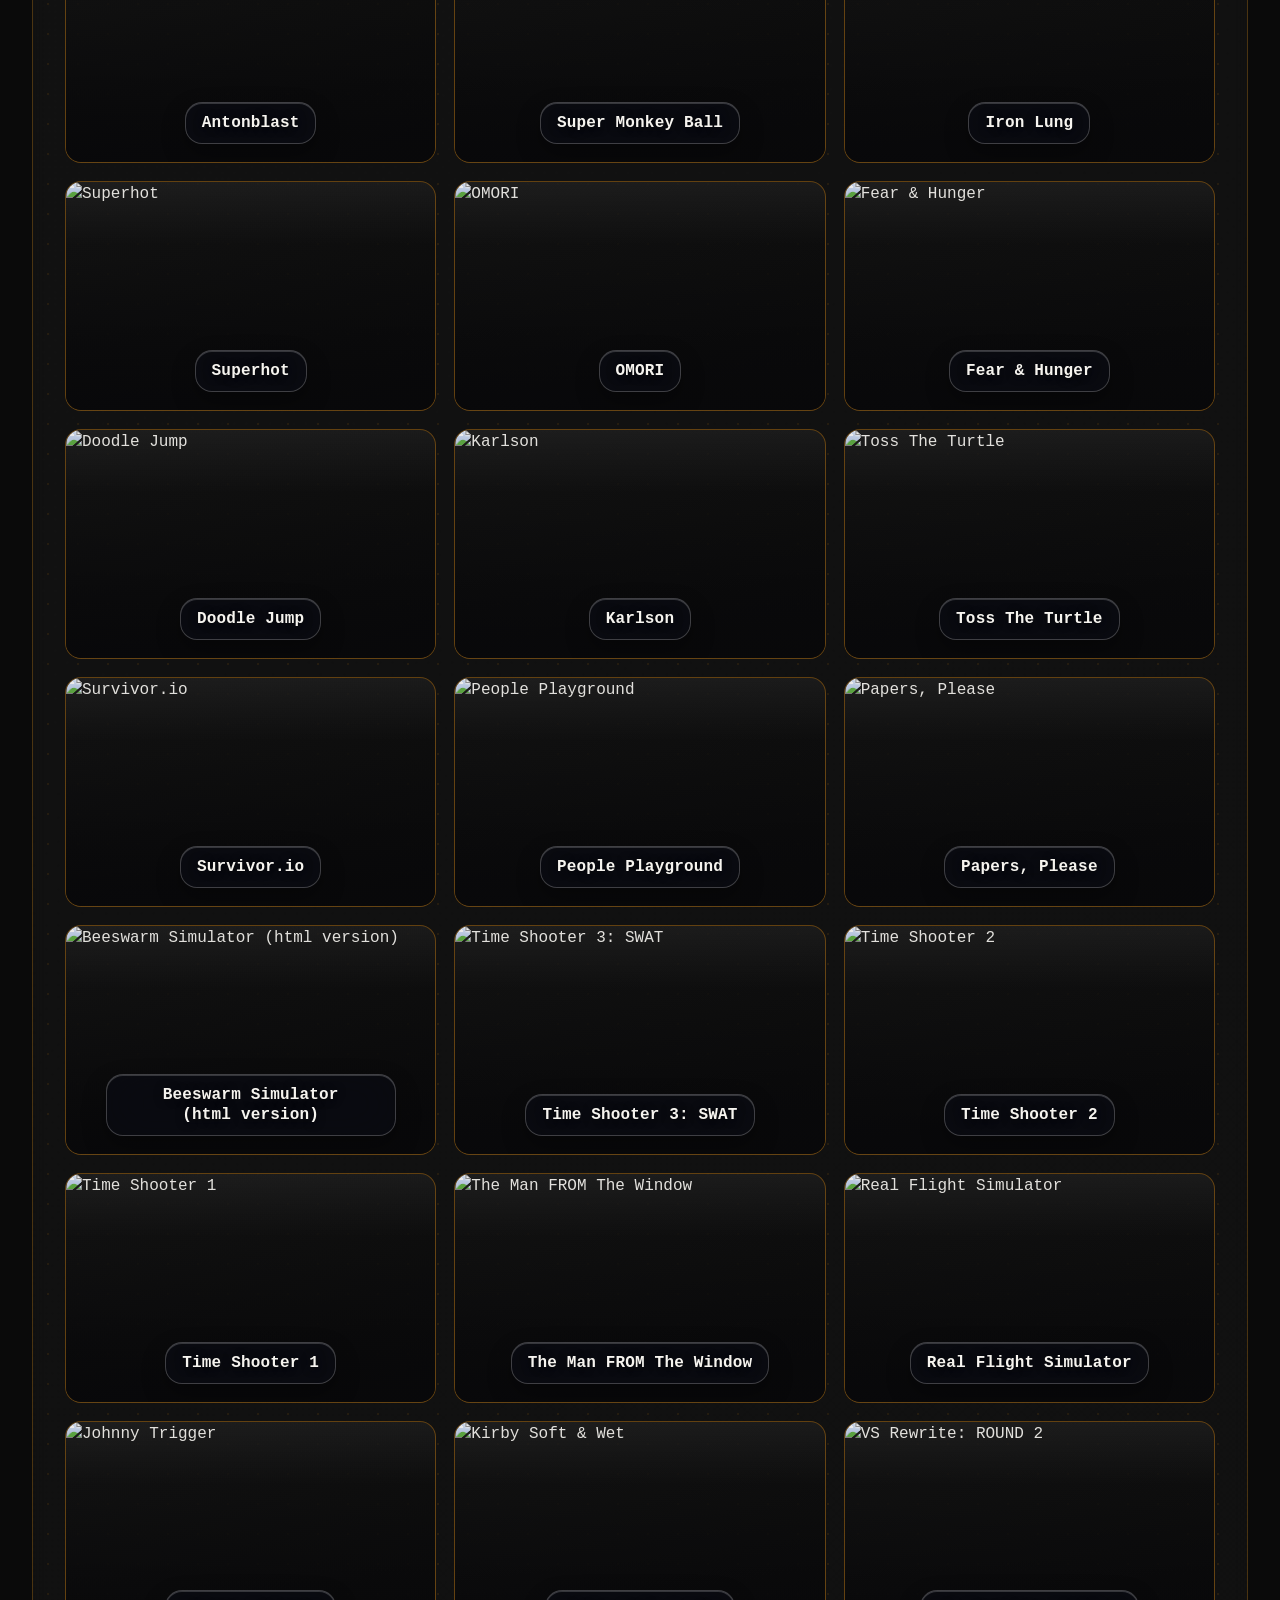
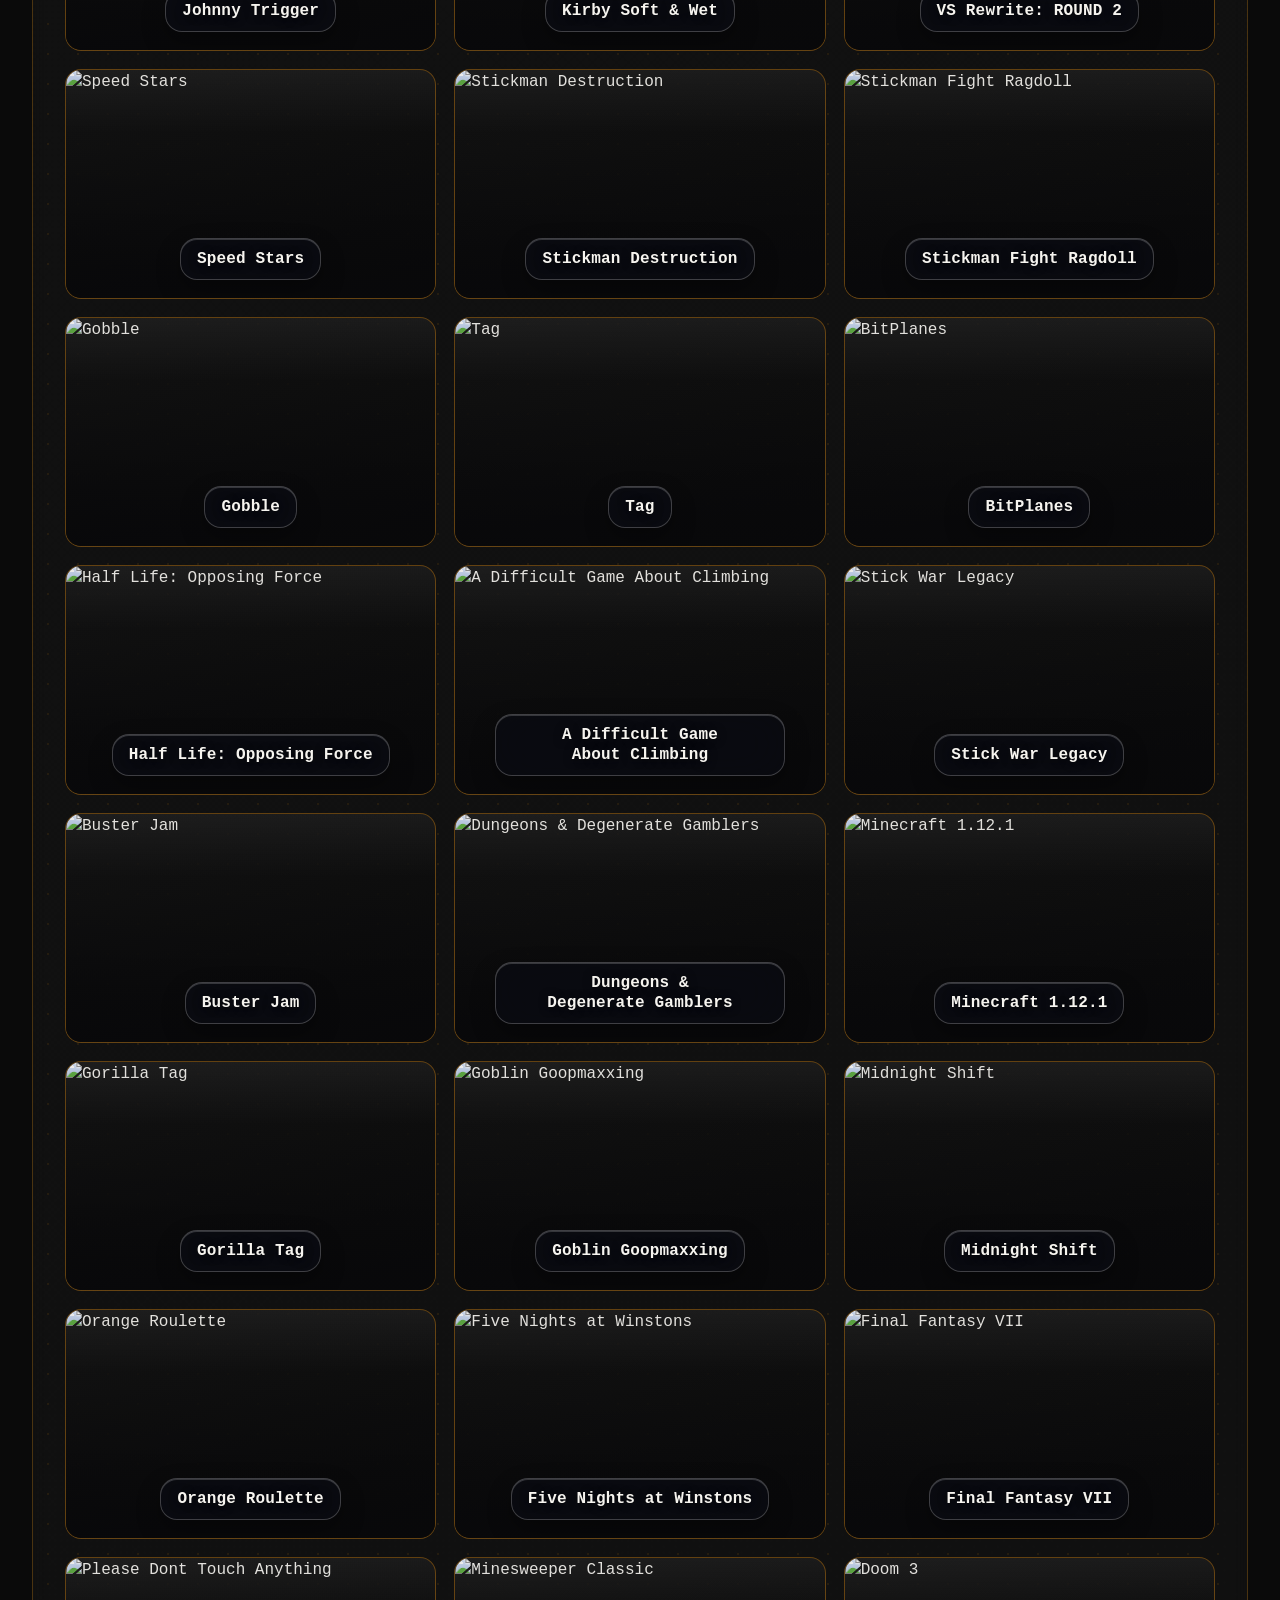
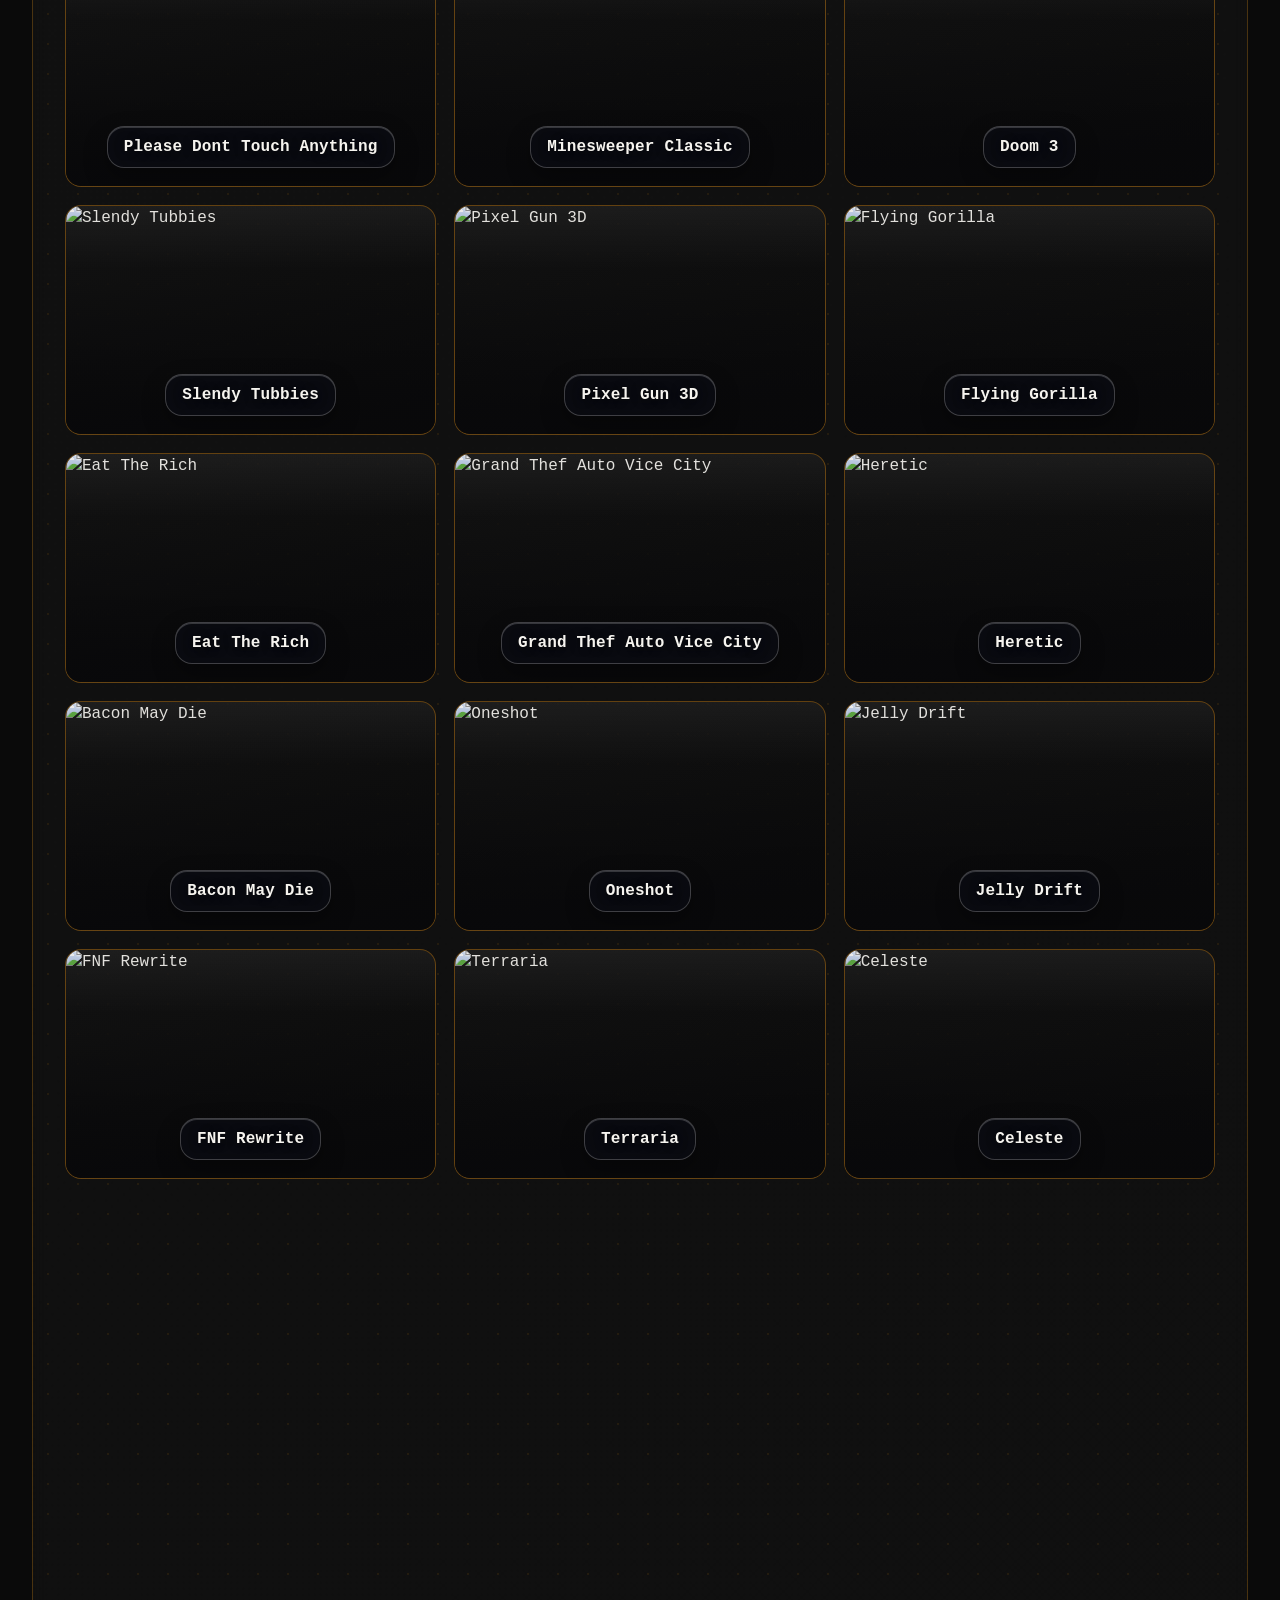
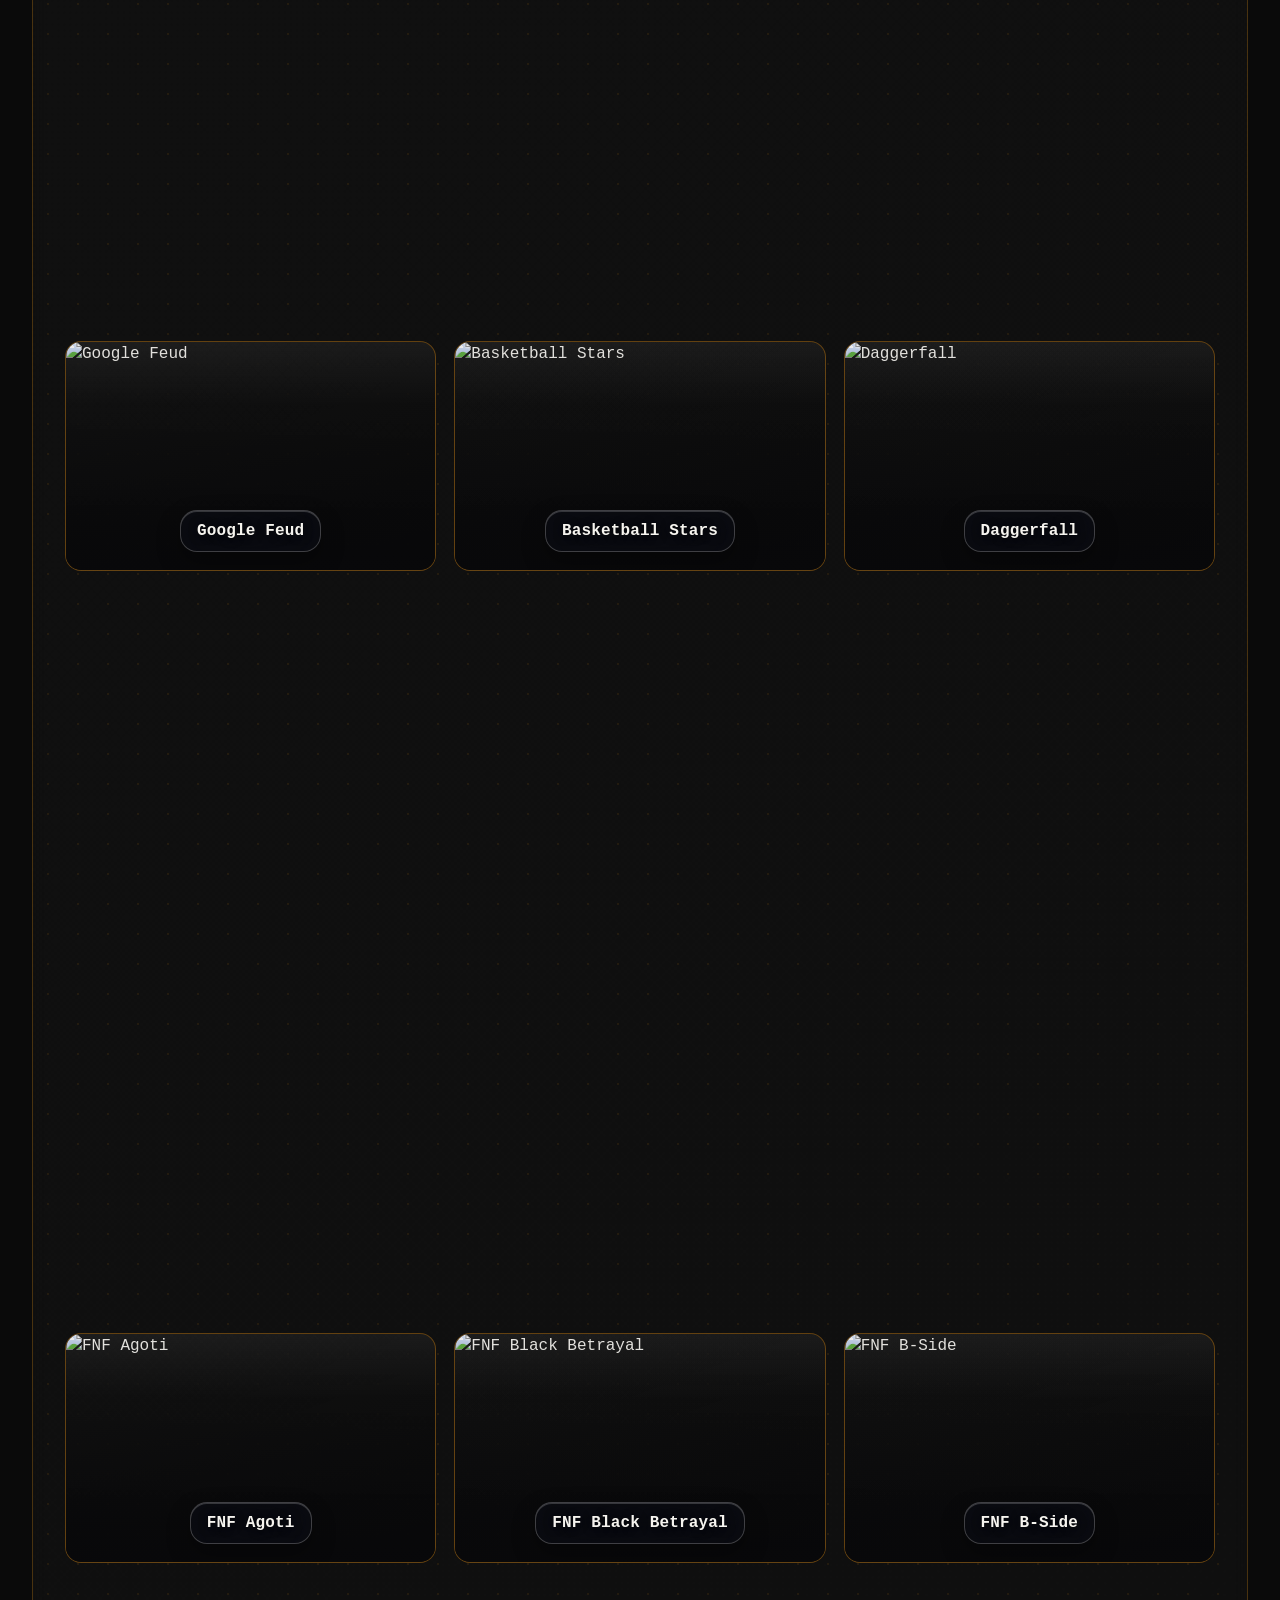
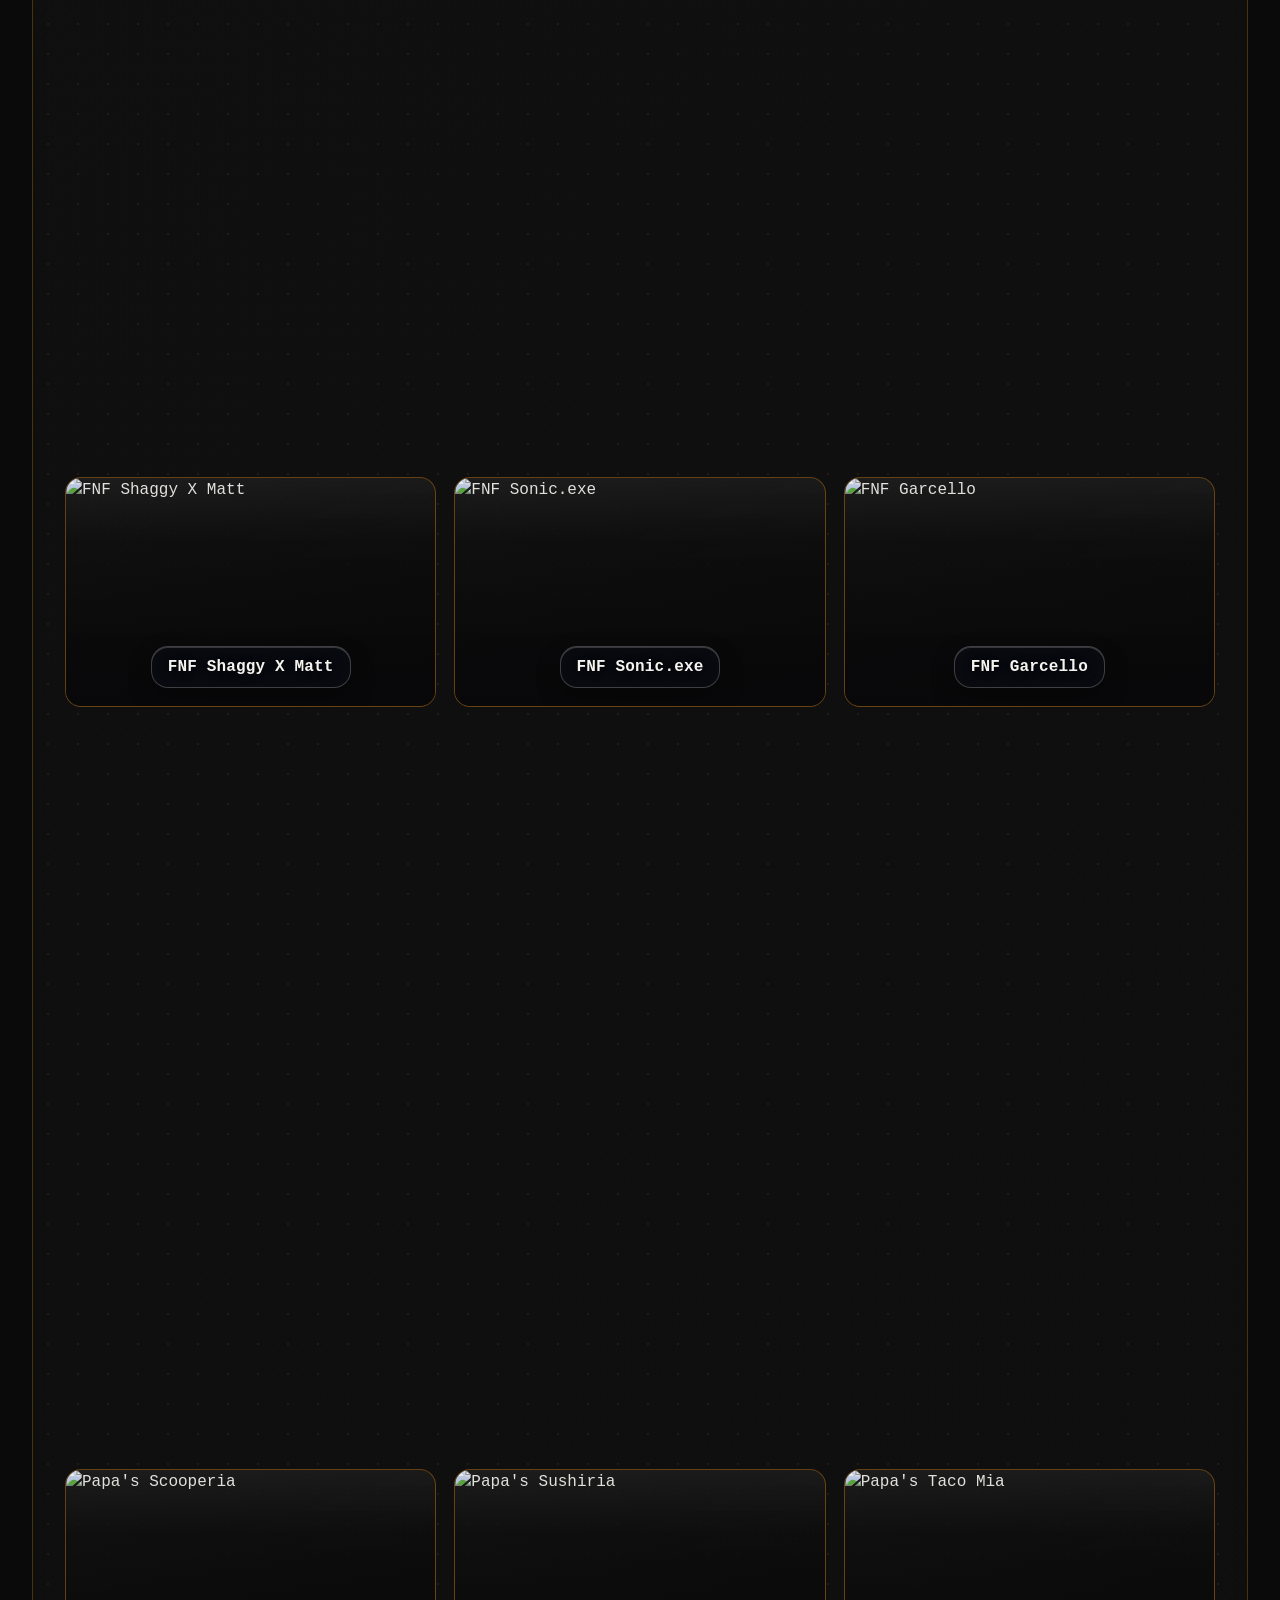
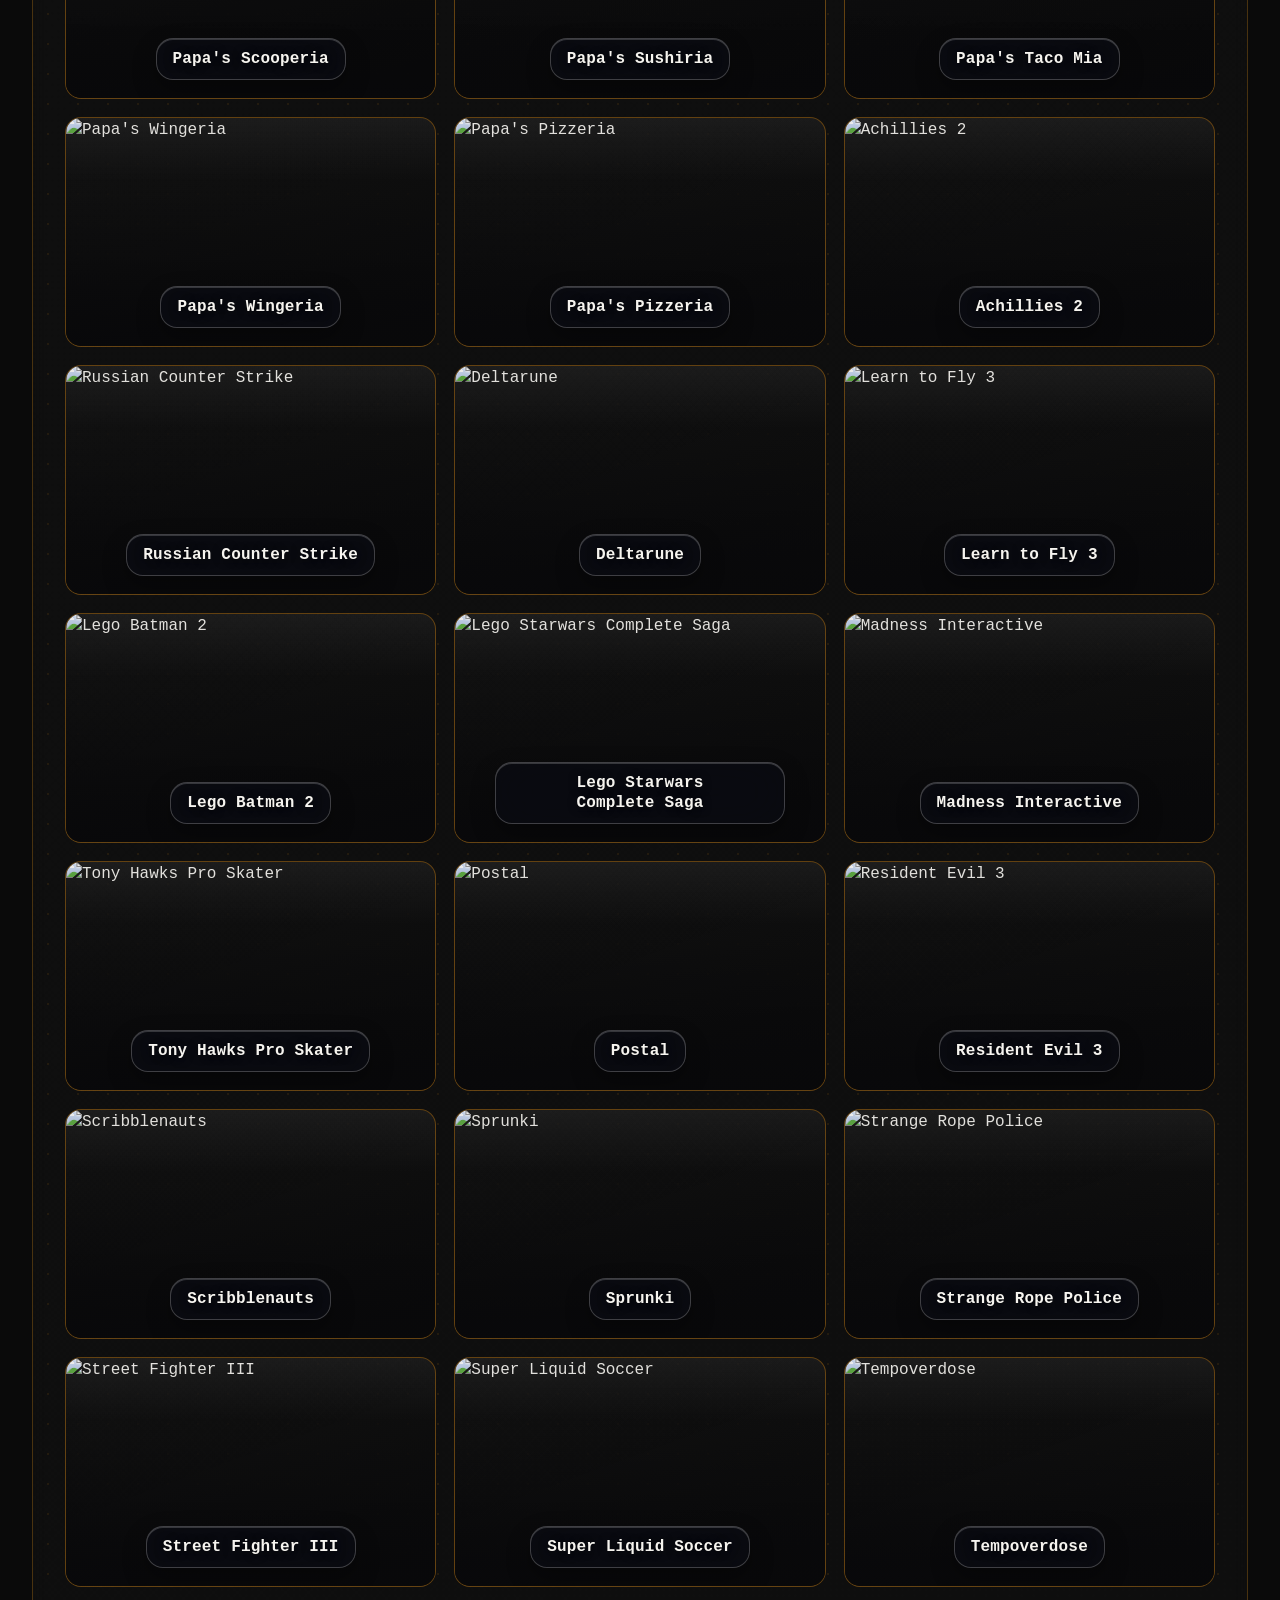
==== commit 1056bb94: "Update index.html" ====
--- a/index.html
+++ b/index.html
@@ -124,7 +124,7 @@
           'params': {}
         };
       </script>
-      <script src="https://joyfullybarn.com/17597ffcacd1da248155d2da320dc2e5/invoke.js"></script>
+      
     </div>
     <section id="all-lessons">
       <div class="lessons-header">
@@ -158,7 +158,7 @@
           'params': {}
         };
       </script>
-      <script src="https://joyfullybarn.com/17597ffcacd1da248155d2da320dc2e5/invoke.js"></script>
+      
     </div>
     <section class="partners-section" id="partners-section">
       <h2>PARTNERS</h2>
@@ -1132,7 +1132,7 @@
   <script src="js/games.js?v=20260311025500"></script>
   <script src="js/main.js?v=20260311102000"></script>
   <script src="https://cdn.jsdelivr.net/npm/pocketbase@0.26.8/dist/pocketbase.umd.js" crossorigin="anonymous"></script>
-  <!-- online-counter disabled - no backend -->
+  <!-- online-counter disabled -->
   <script src="js/video-chat.js?v=20260311162000"></script>
   <script src="js/live-chat.js?v=20260311142000"></script>
 <div class="site-broadcast-banner" id="siteBroadcastBanner" hidden></div>
@@ -1147,18 +1147,5 @@
     <div class="site-mention-toast-body" id="siteMentionToastBody"></div>
   </div>
 </div>
-  <script>
-  // Only load images when they're visible
-  const images = document.querySelectorAll('img');
-  const observer = new IntersectionObserver(imgs => {
-    imgs.forEach(img => {
-      if (img.isIntersecting) {
-        img.src = img.dataset.src;
-        observer.unobserve(img.target);
-      }
-    });
-  });
-  images.forEach(img => observer.observe(img));
-</script>
 </body>
 </html>
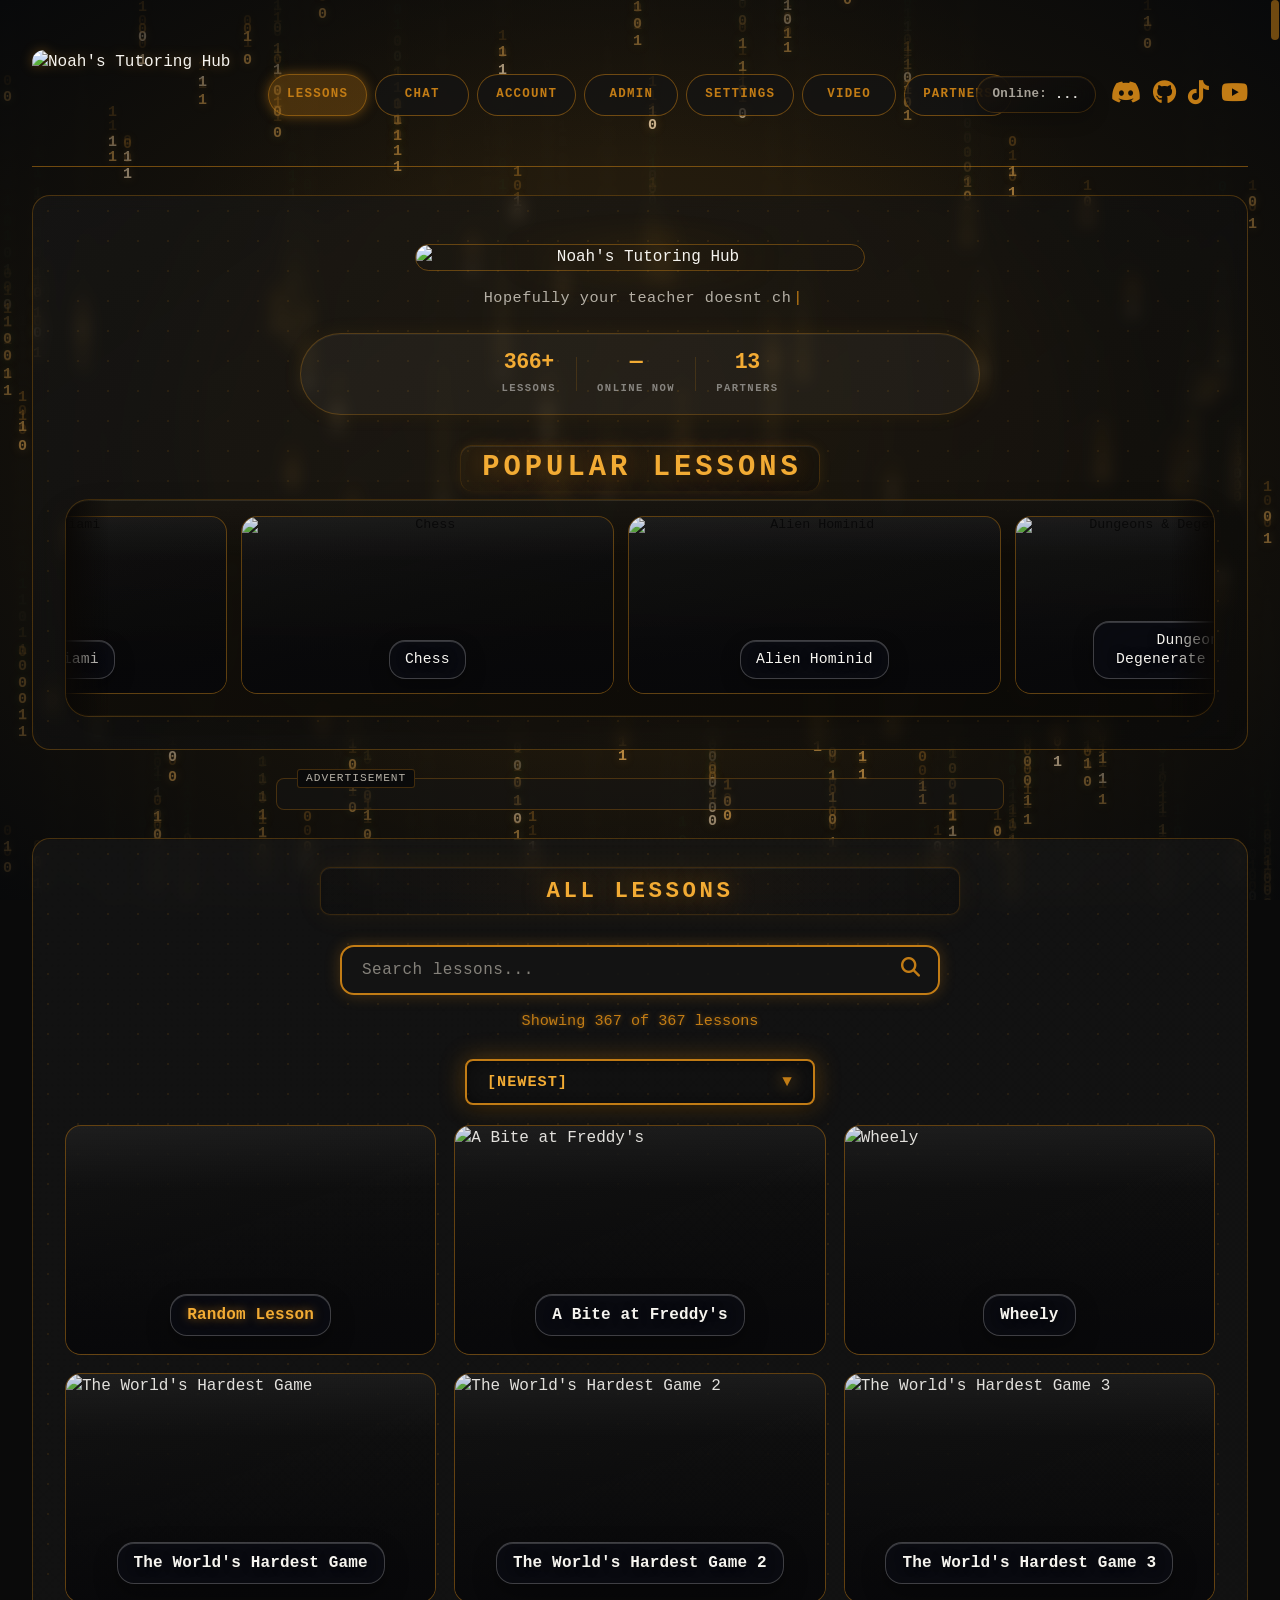
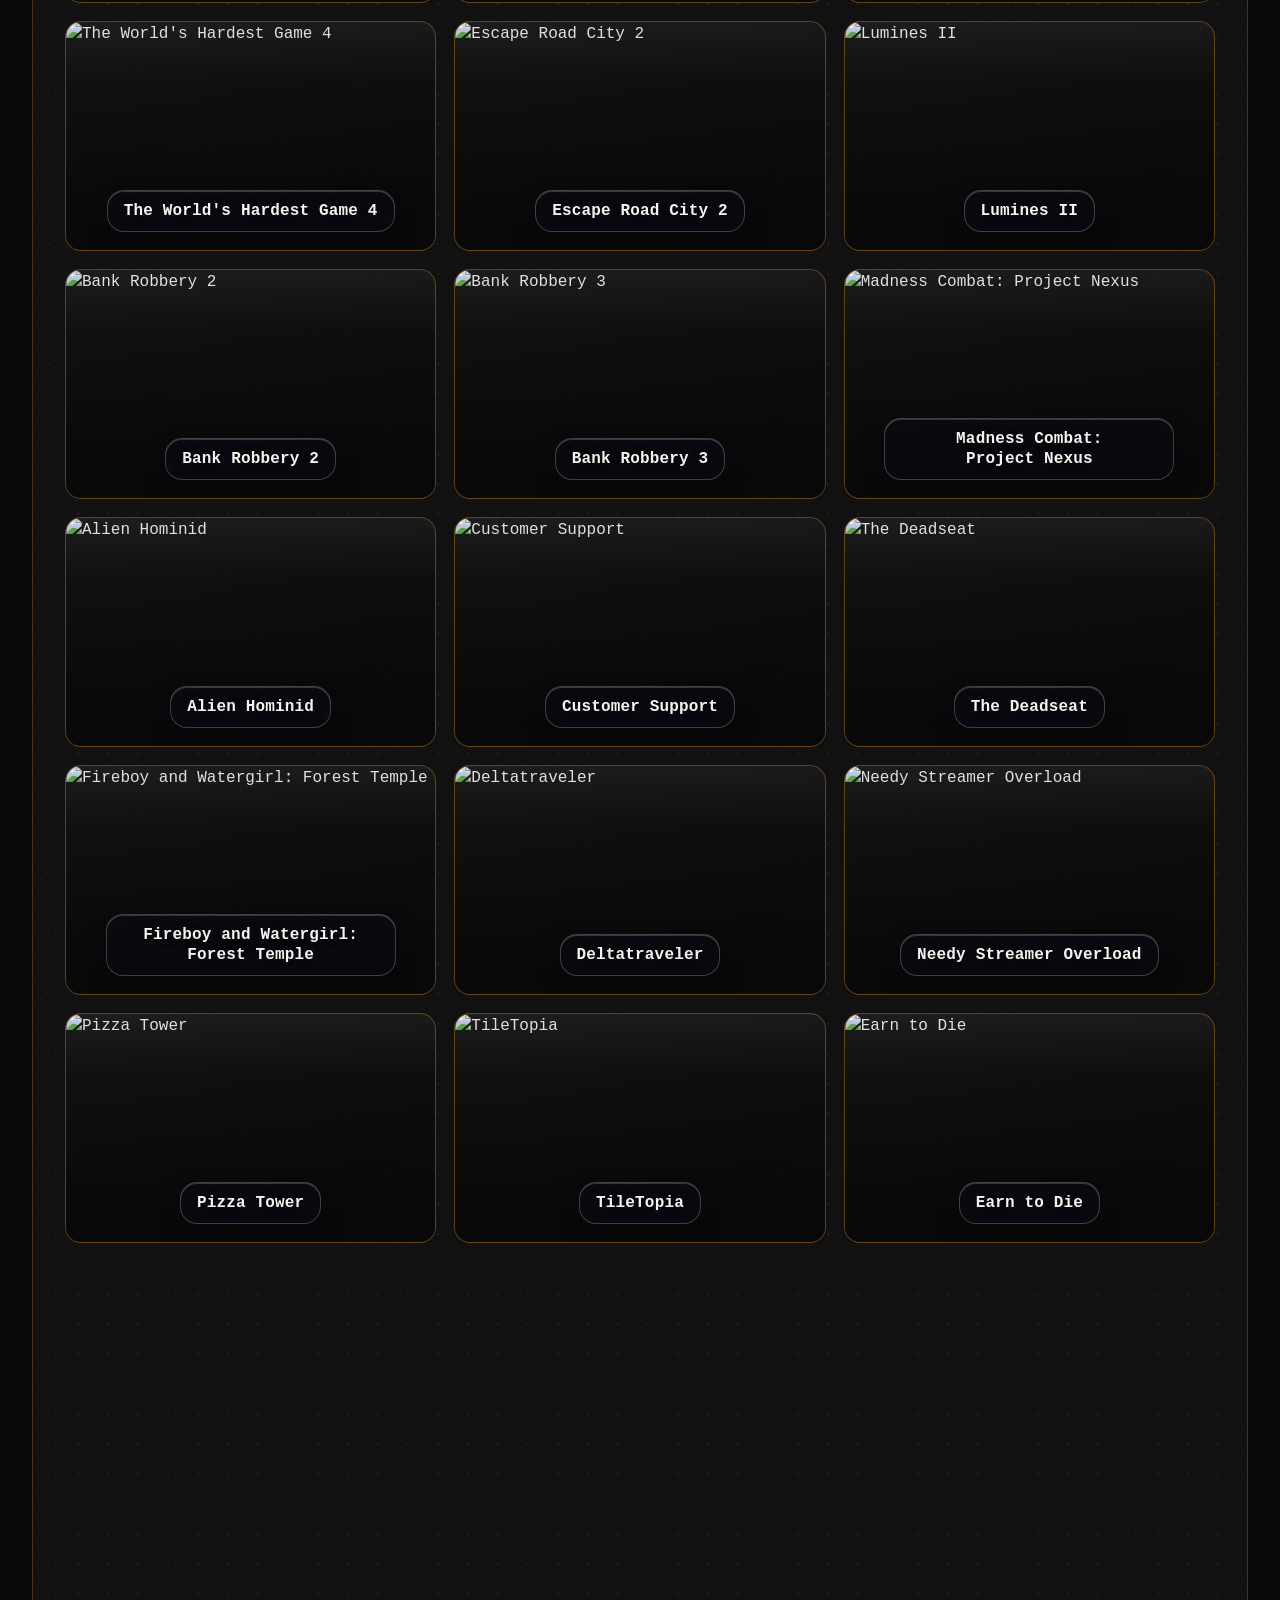
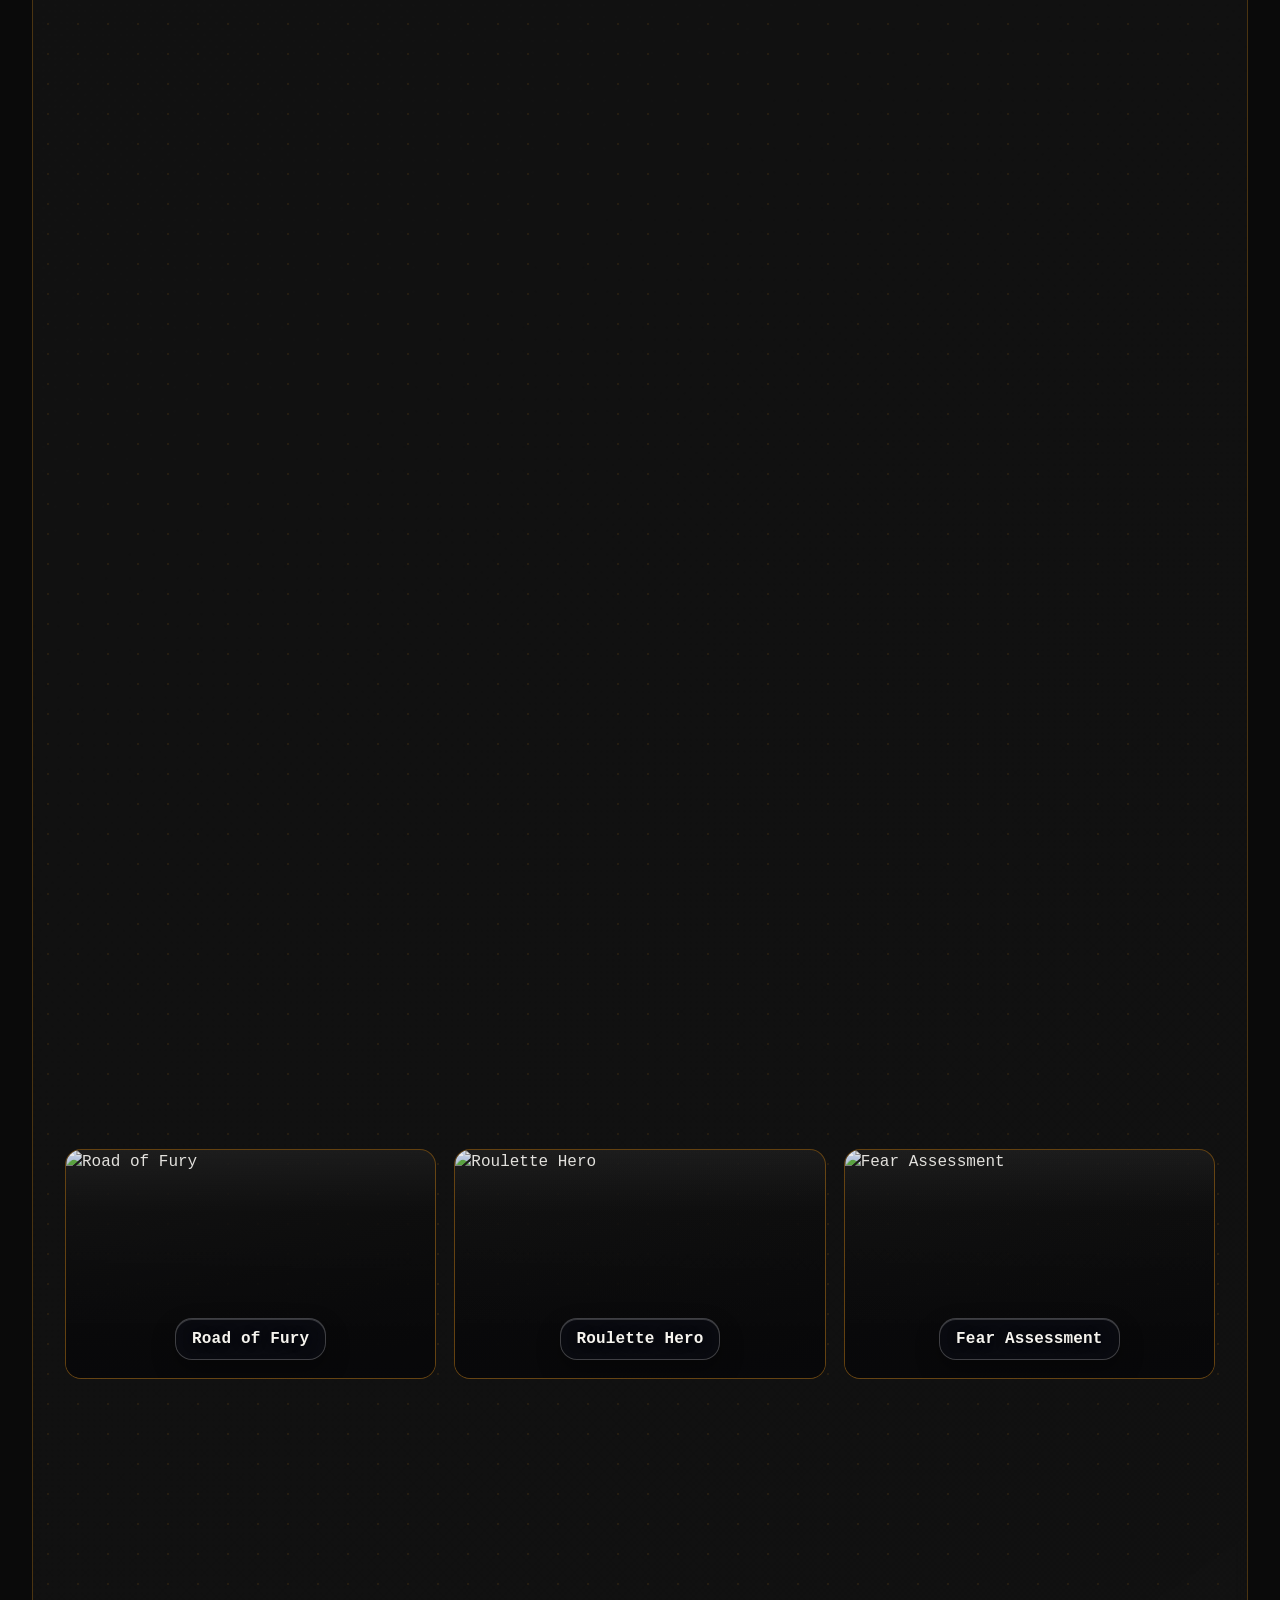
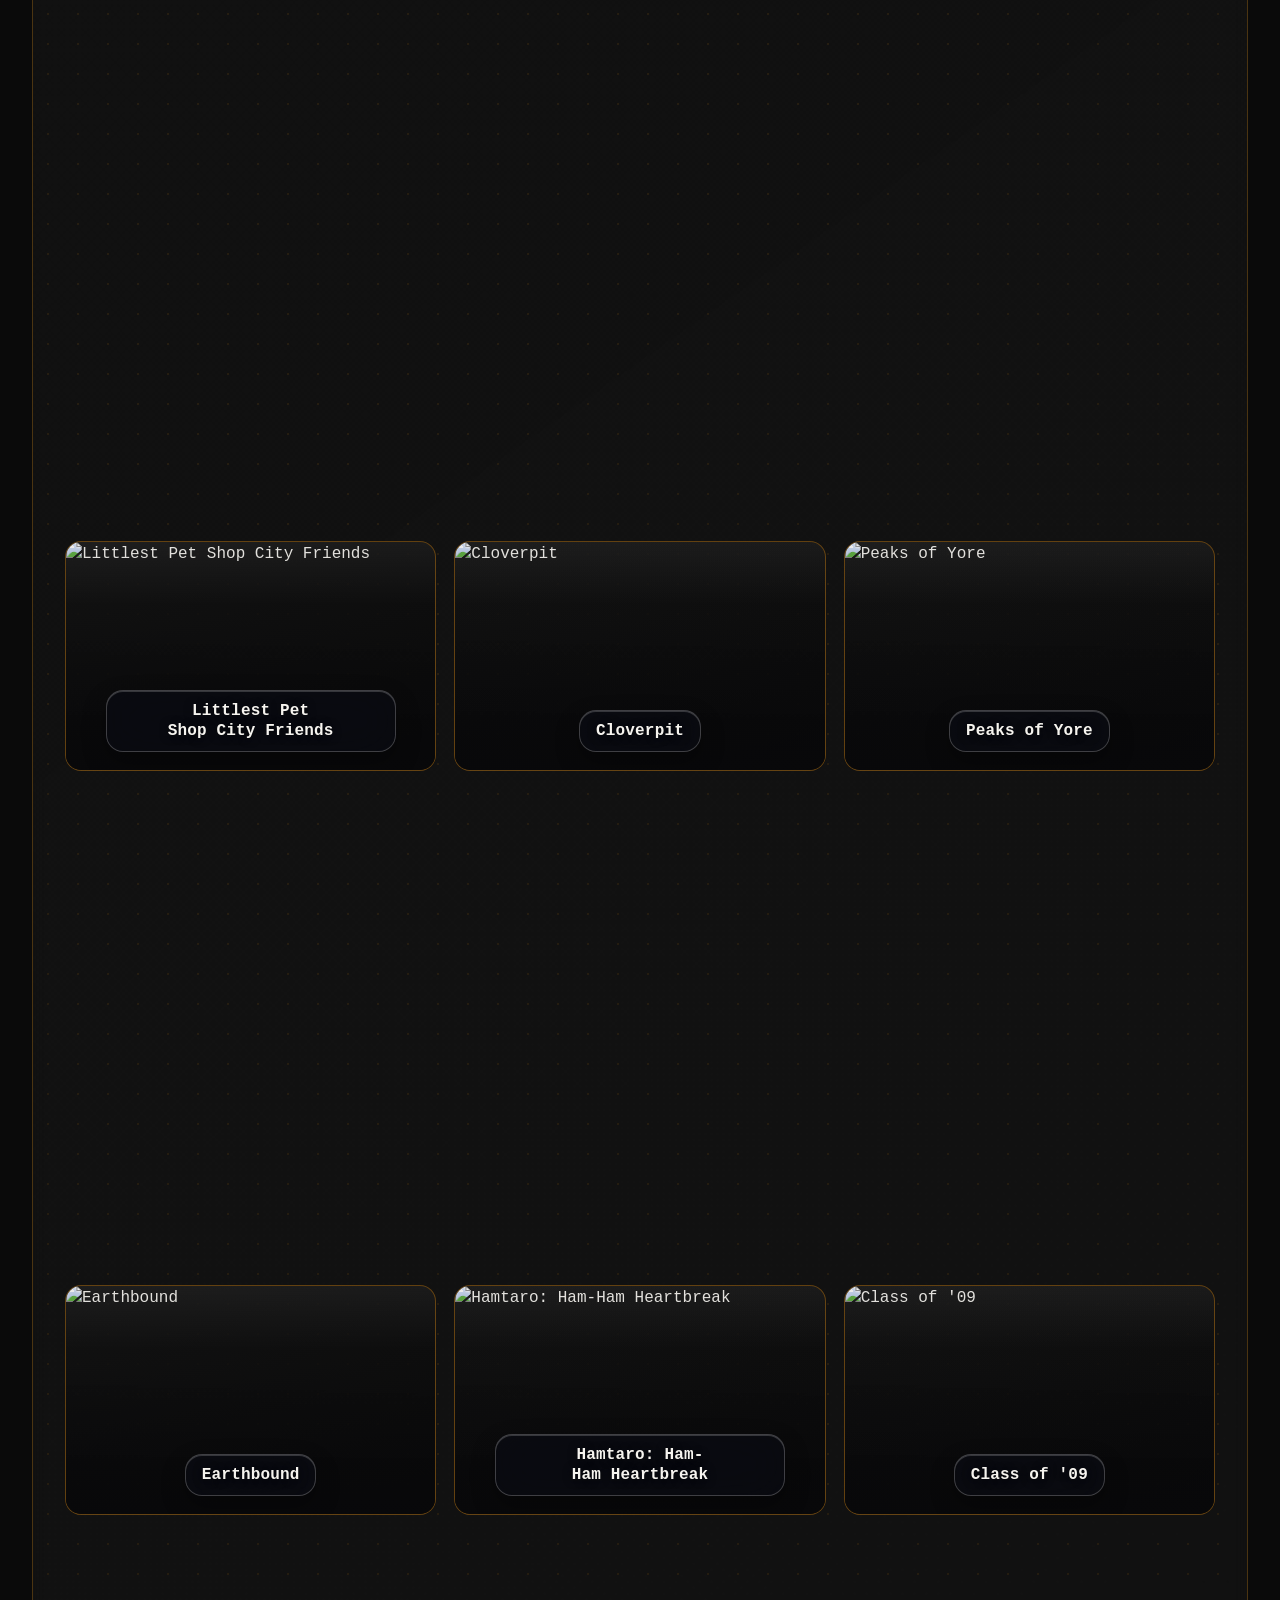
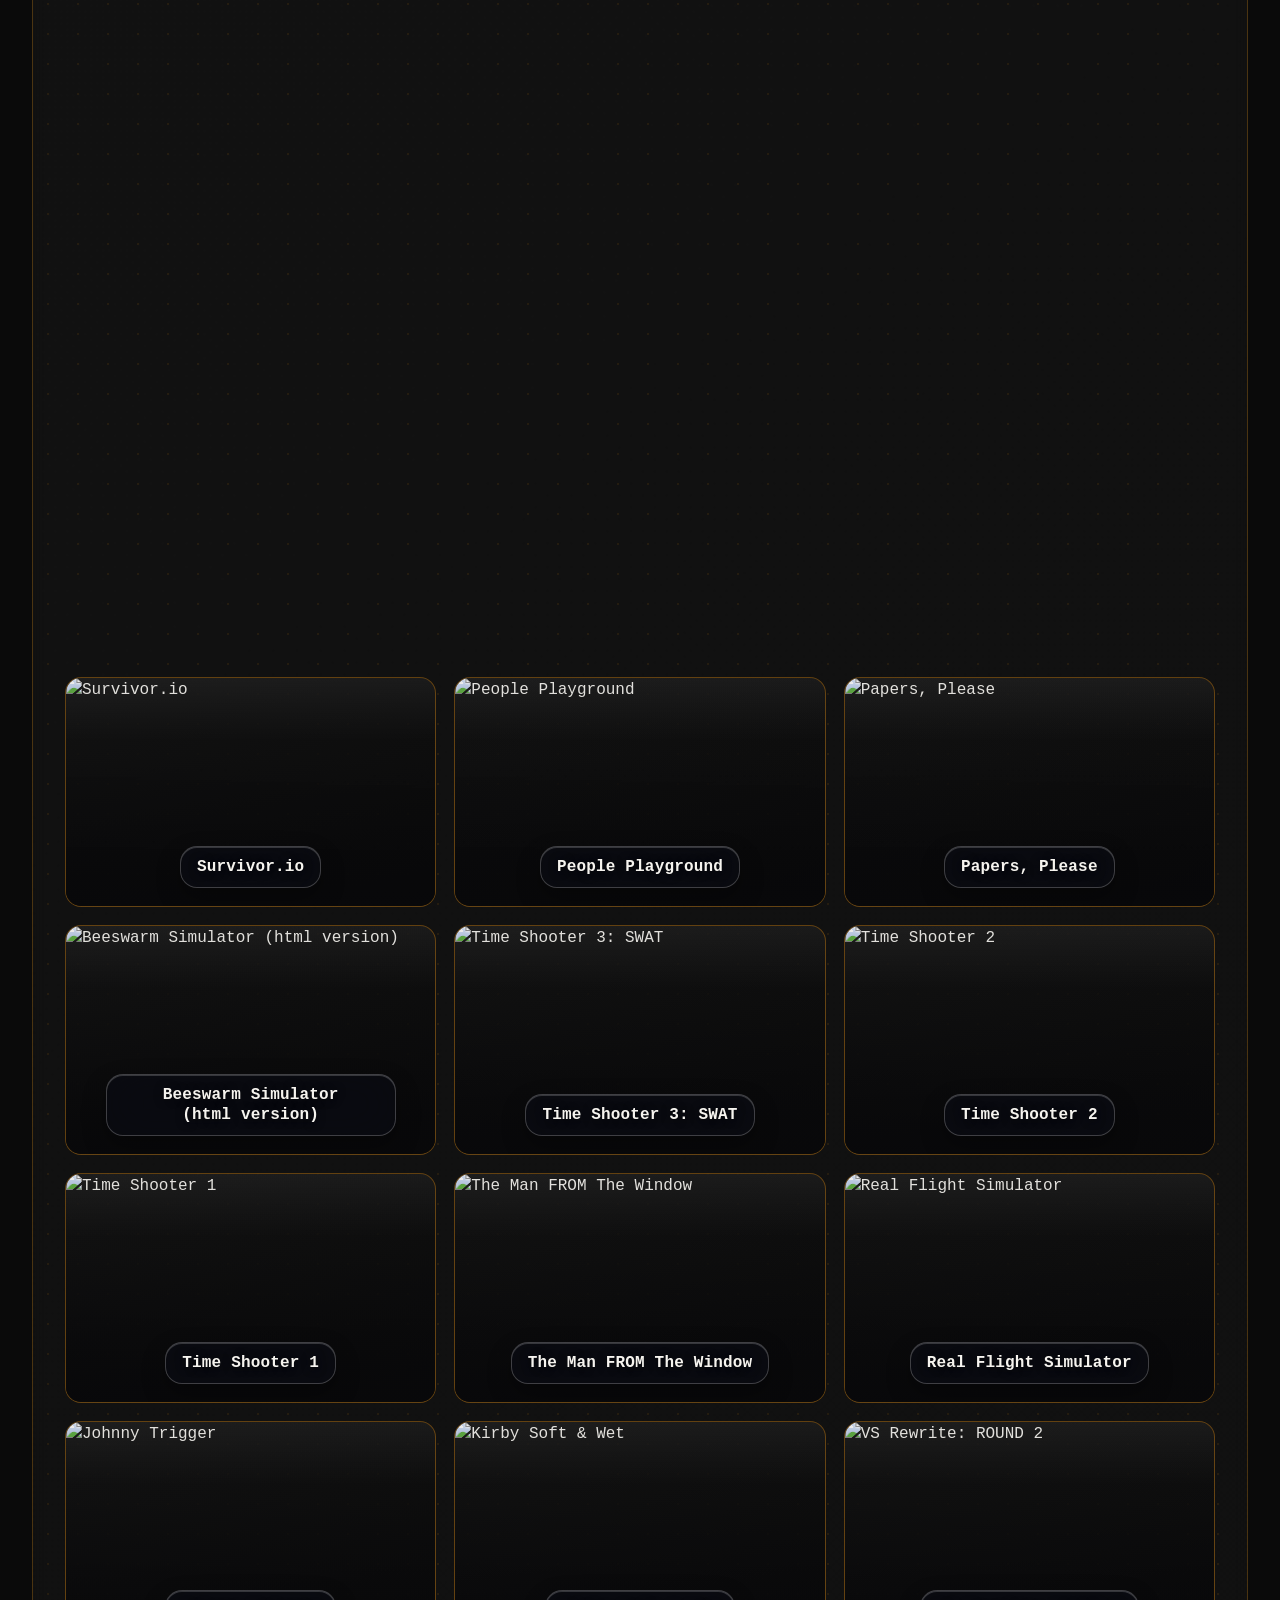
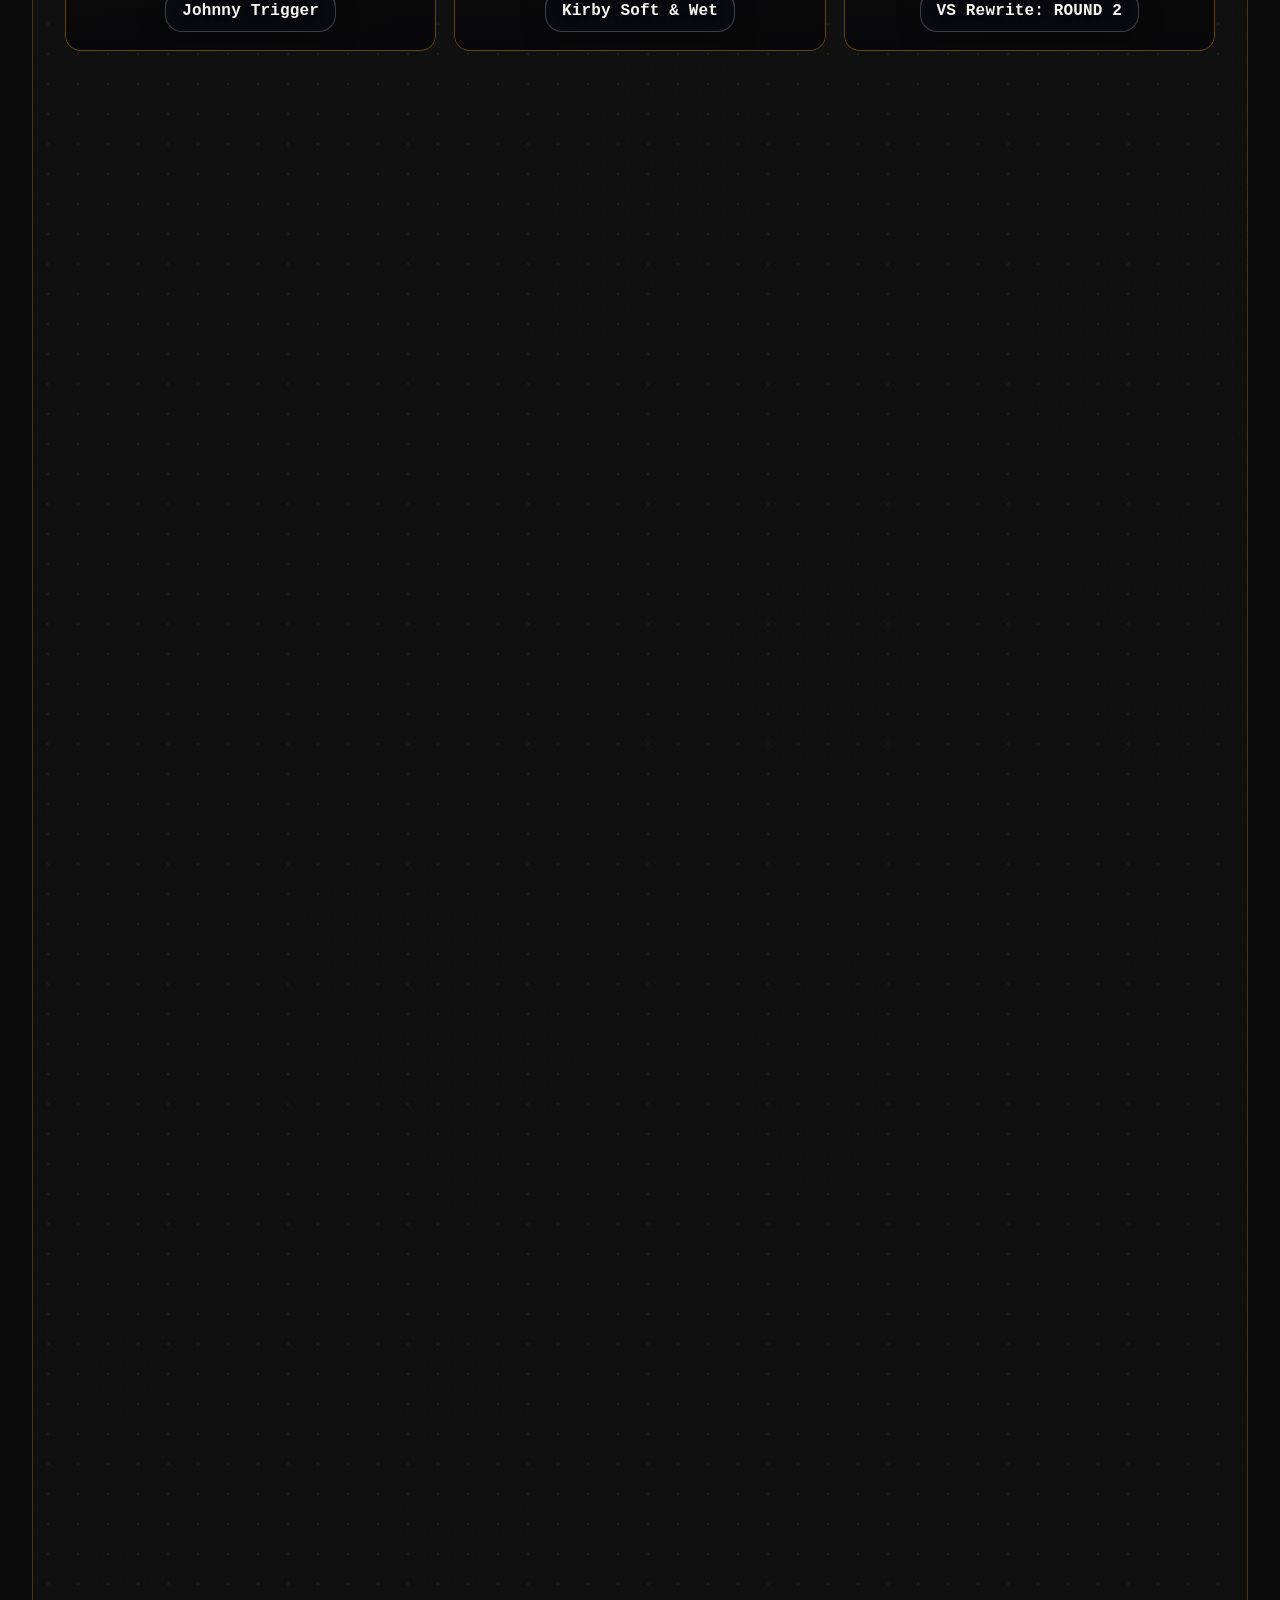
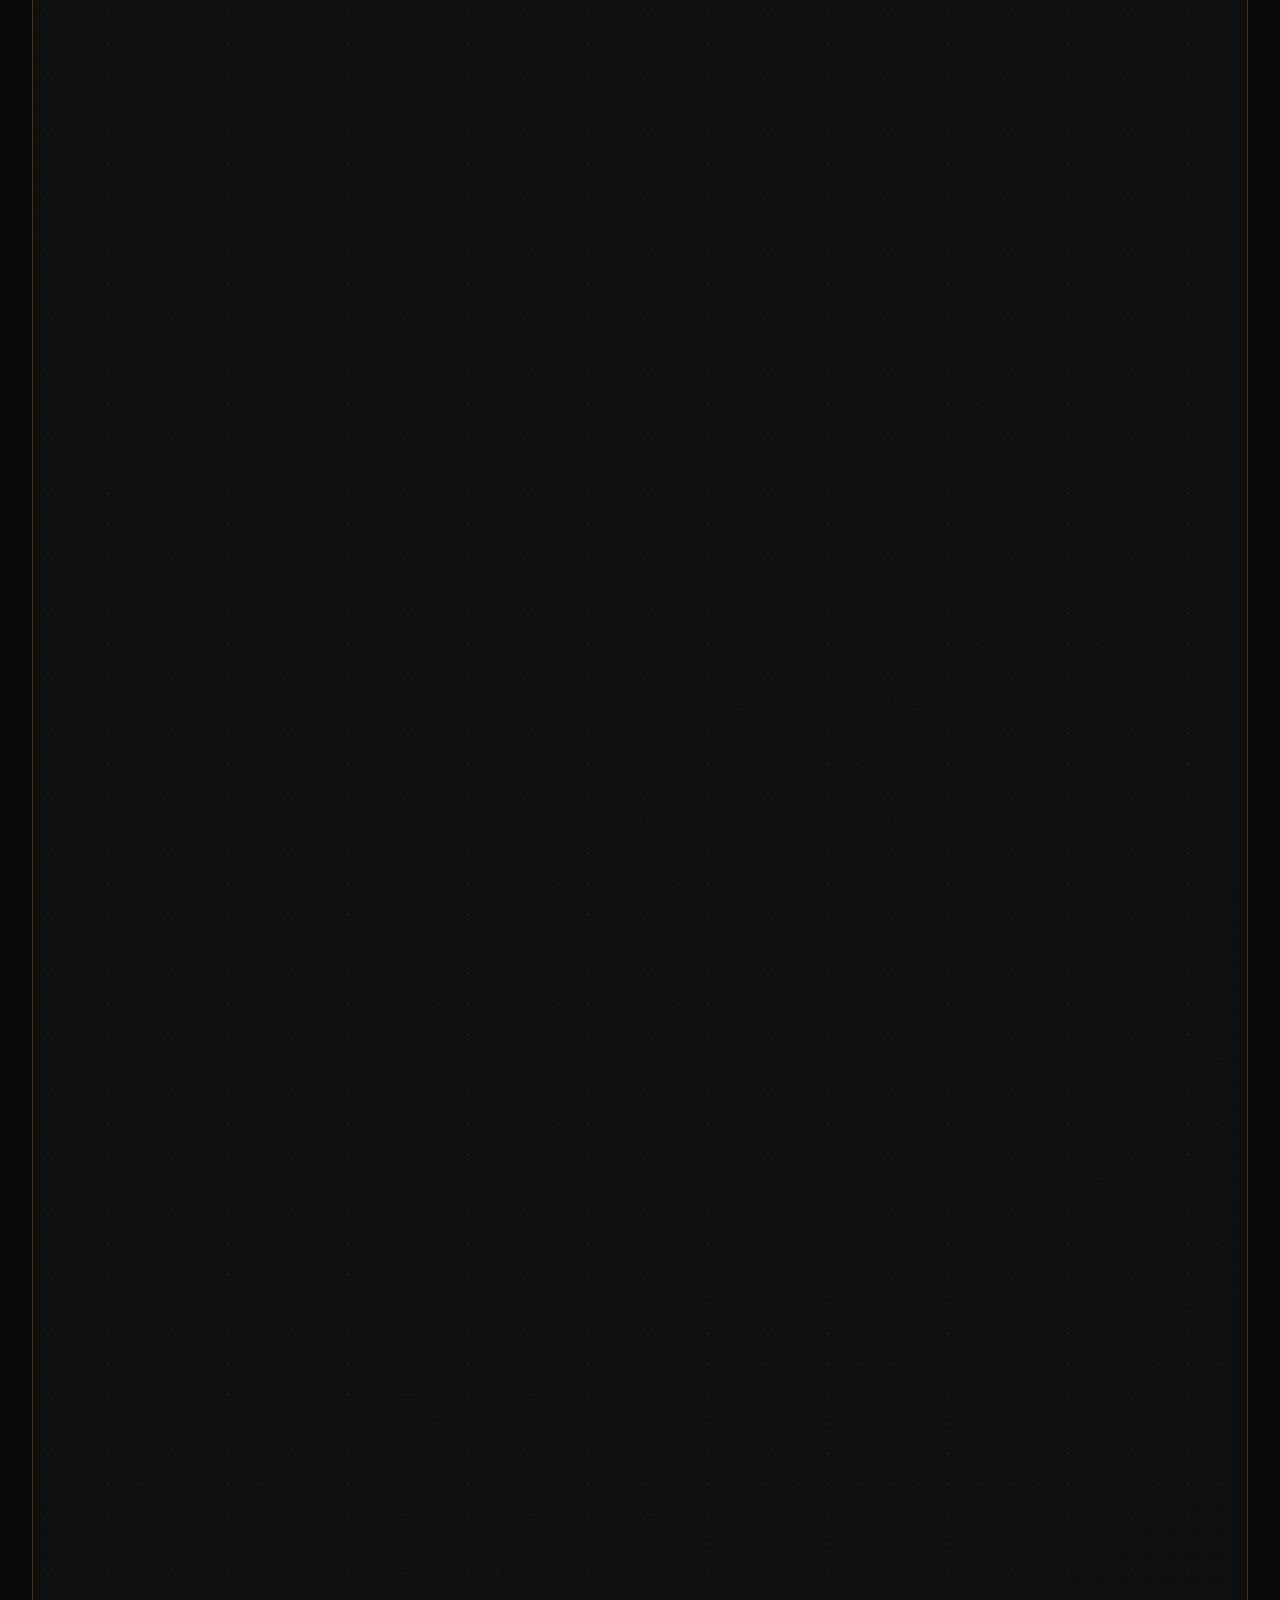
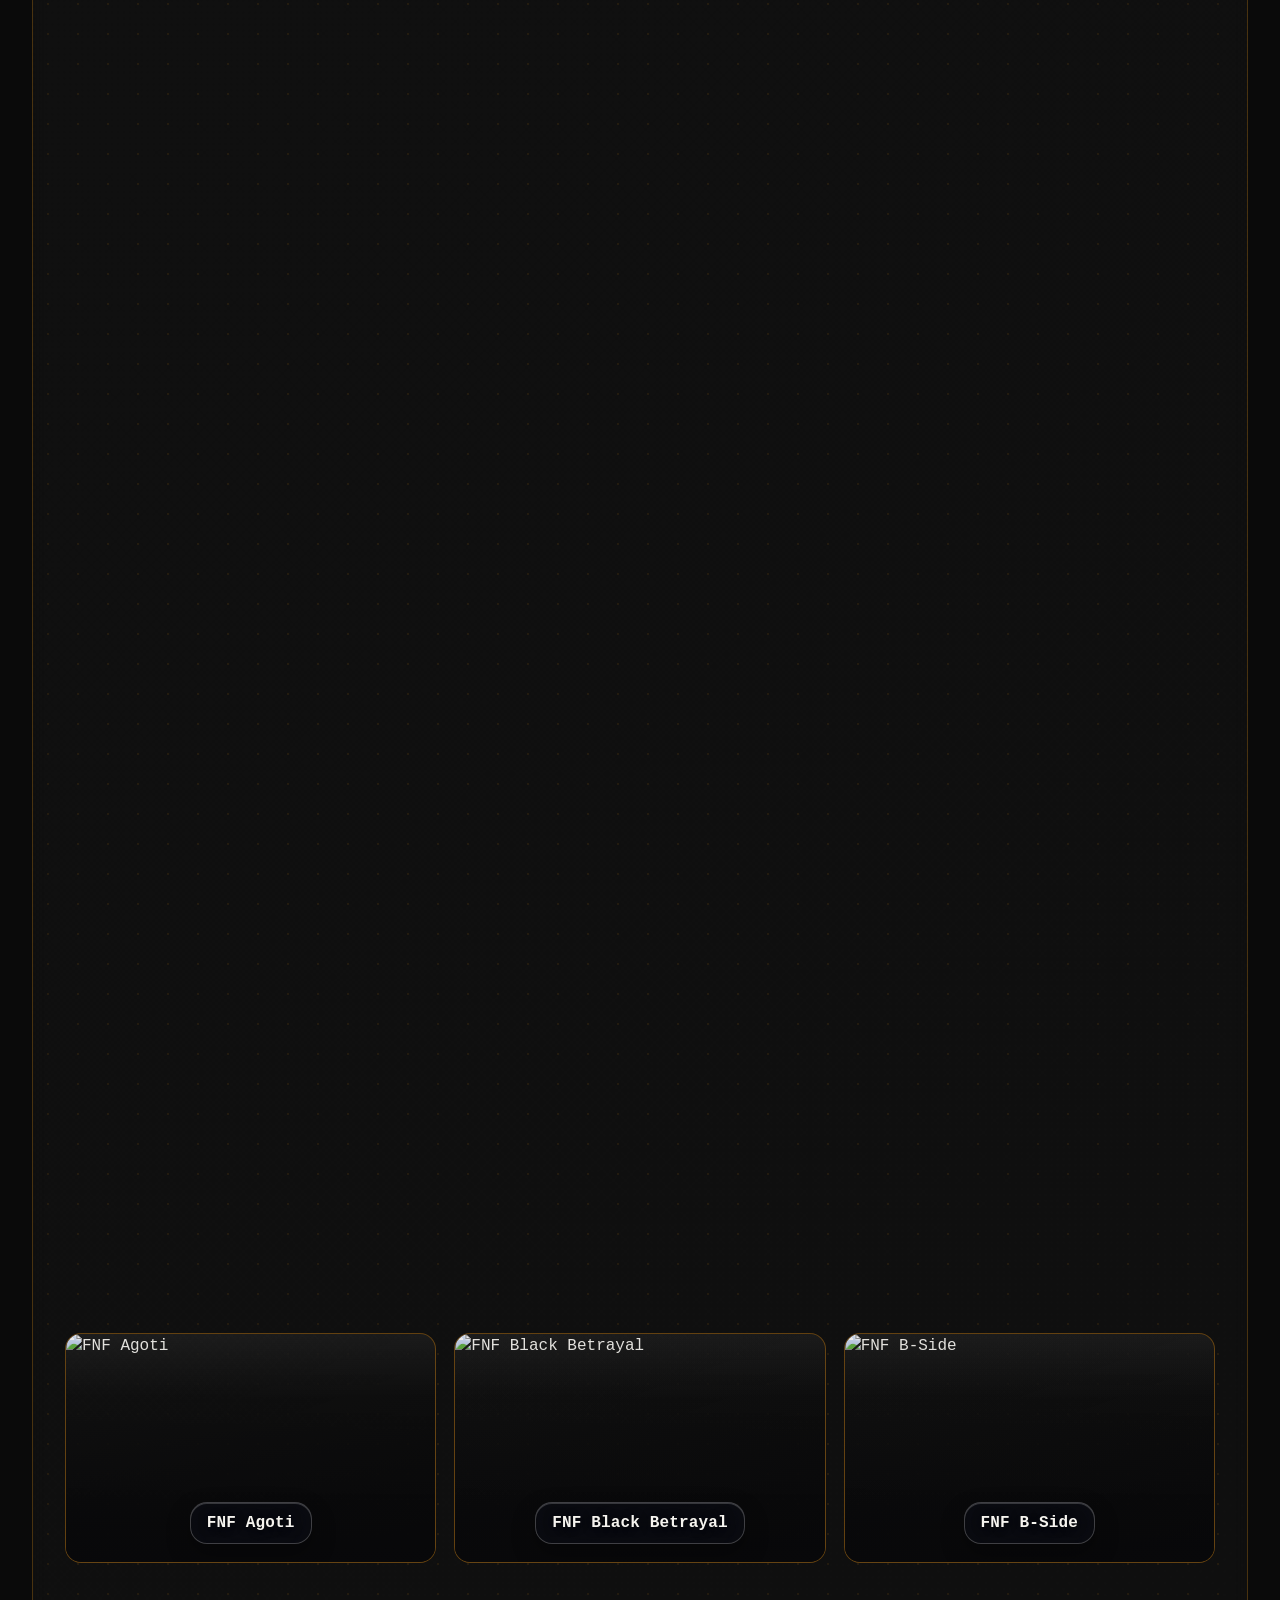
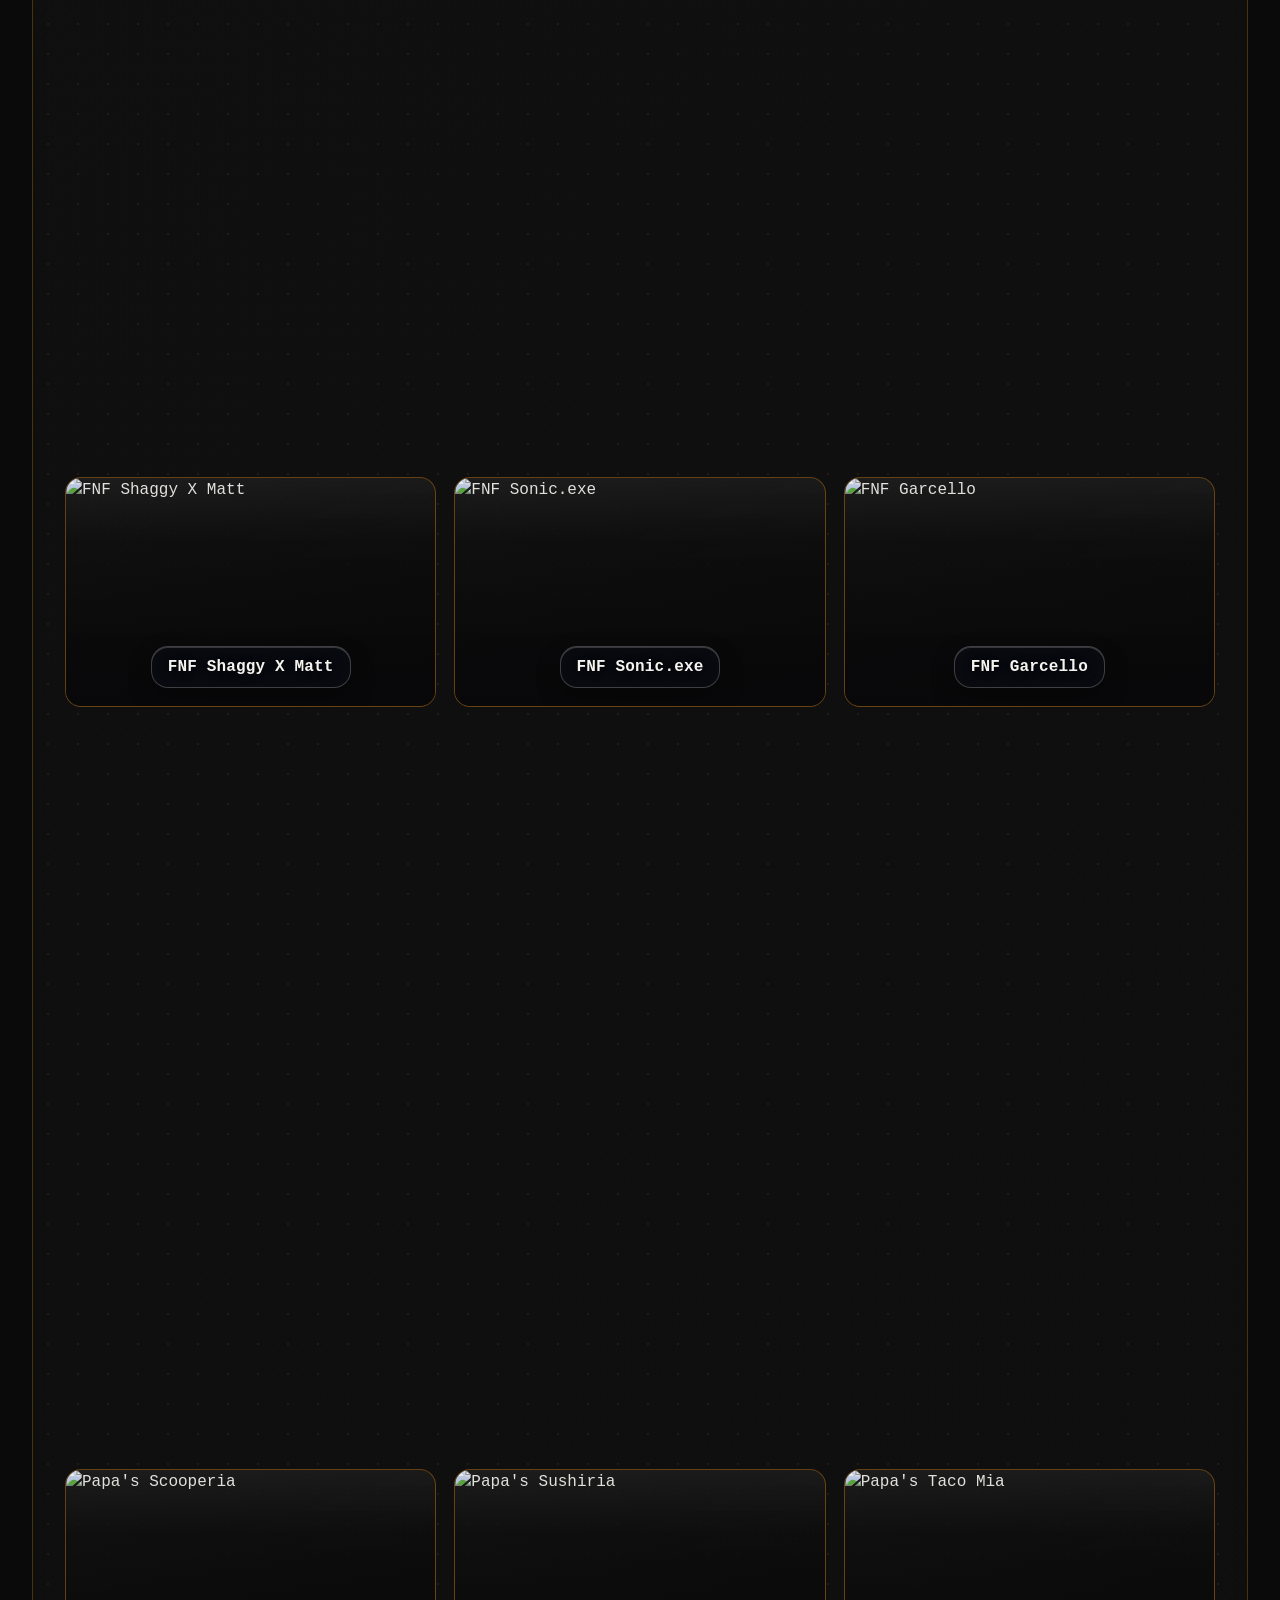
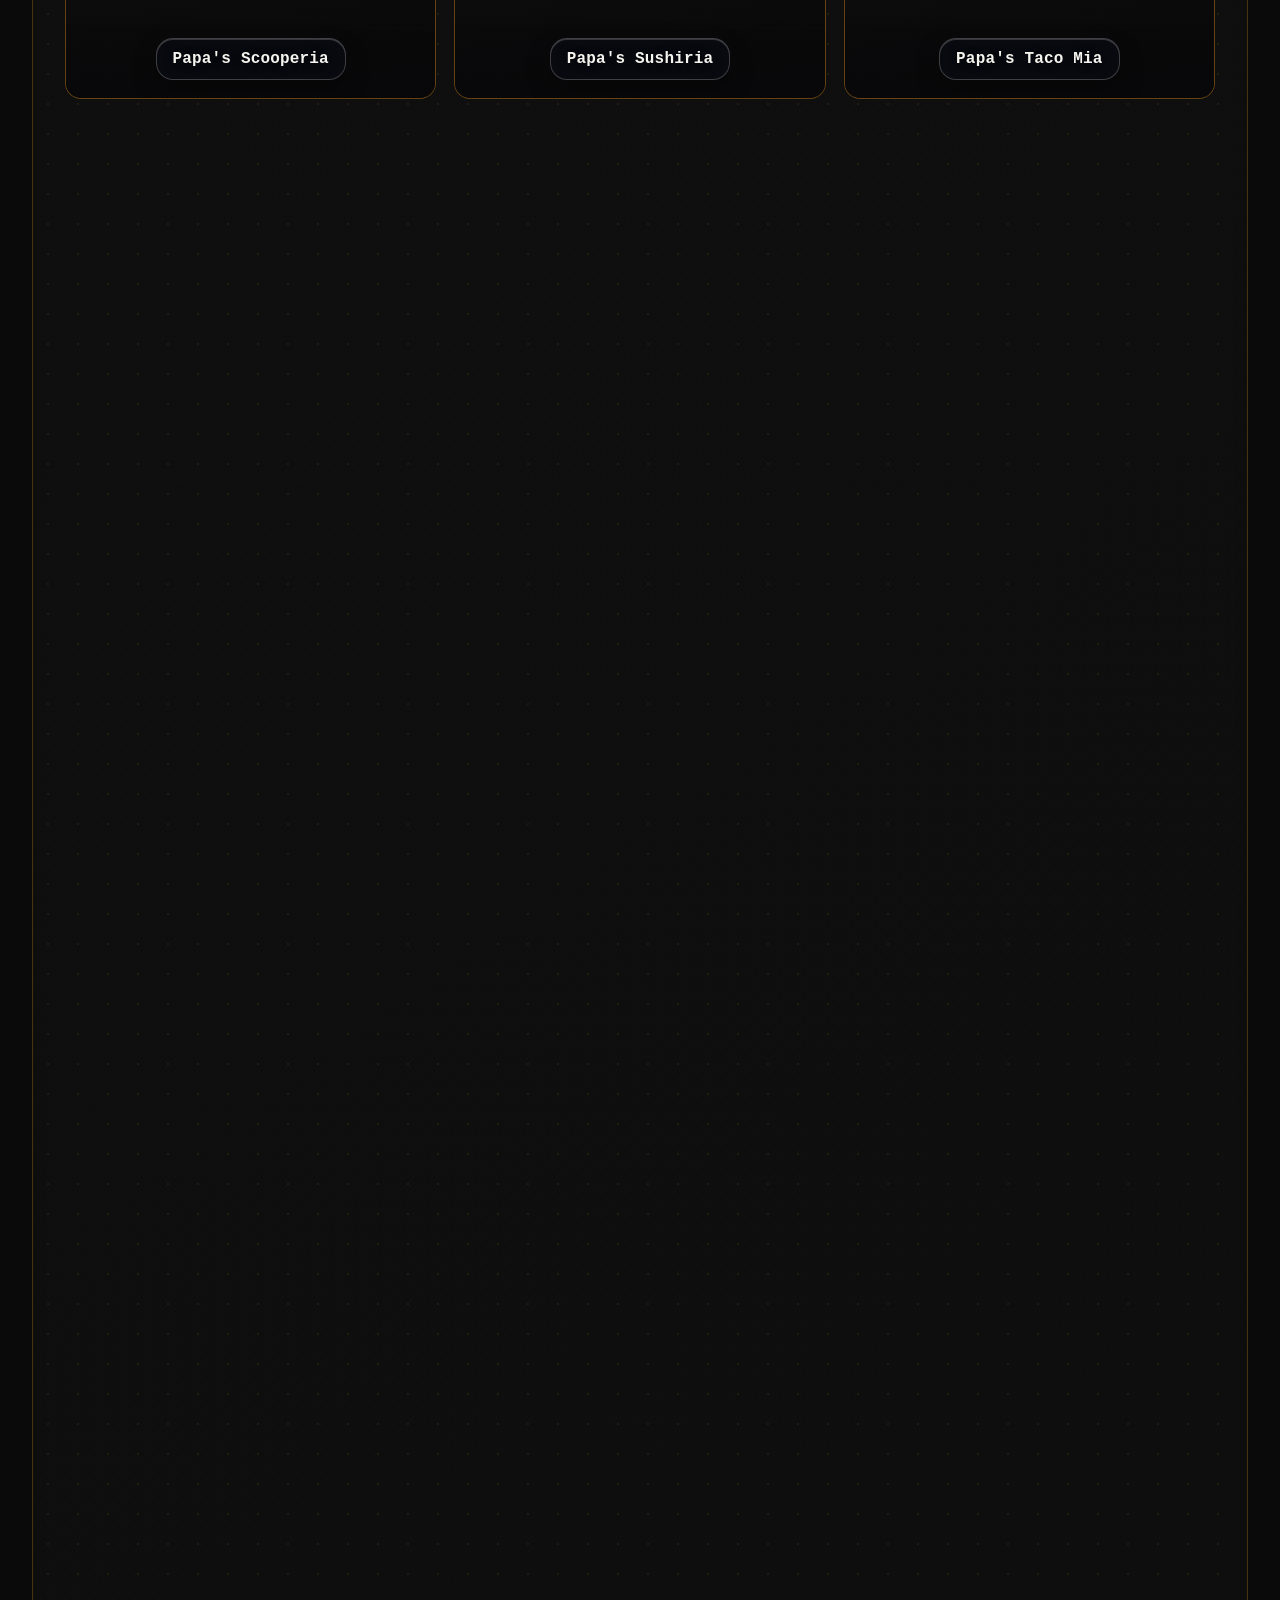
==== commit bf8c9b88: "Update index.html" ====
--- a/index.html
+++ b/index.html
@@ -1131,9 +1131,9 @@
   <script src="scripts/starfield.js"></script>
   <script src="js/games.js?v=20260311025500"></script>
   <script src="js/main.js?v=20260311102000"></script>
-  <script src="https://cdn.jsdelivr.net/npm/pocketbase@0.26.8/dist/pocketbase.umd.js" crossorigin="anonymous"></script>
-  <!-- online-counter disabled -->
-  <script src="js/video-chat.js?v=20260311162000"></script>
+  <!-- pocketbase disabled - no backend -->
+  <!-- online-counter disabled - no backend -->
+  <!-- video-chat disabled - no backend -->
   <script src="js/live-chat.js?v=20260311142000"></script>
 <div class="site-broadcast-banner" id="siteBroadcastBanner" hidden></div>
 <div class="site-mention-toast" id="siteMentionToast" hidden>
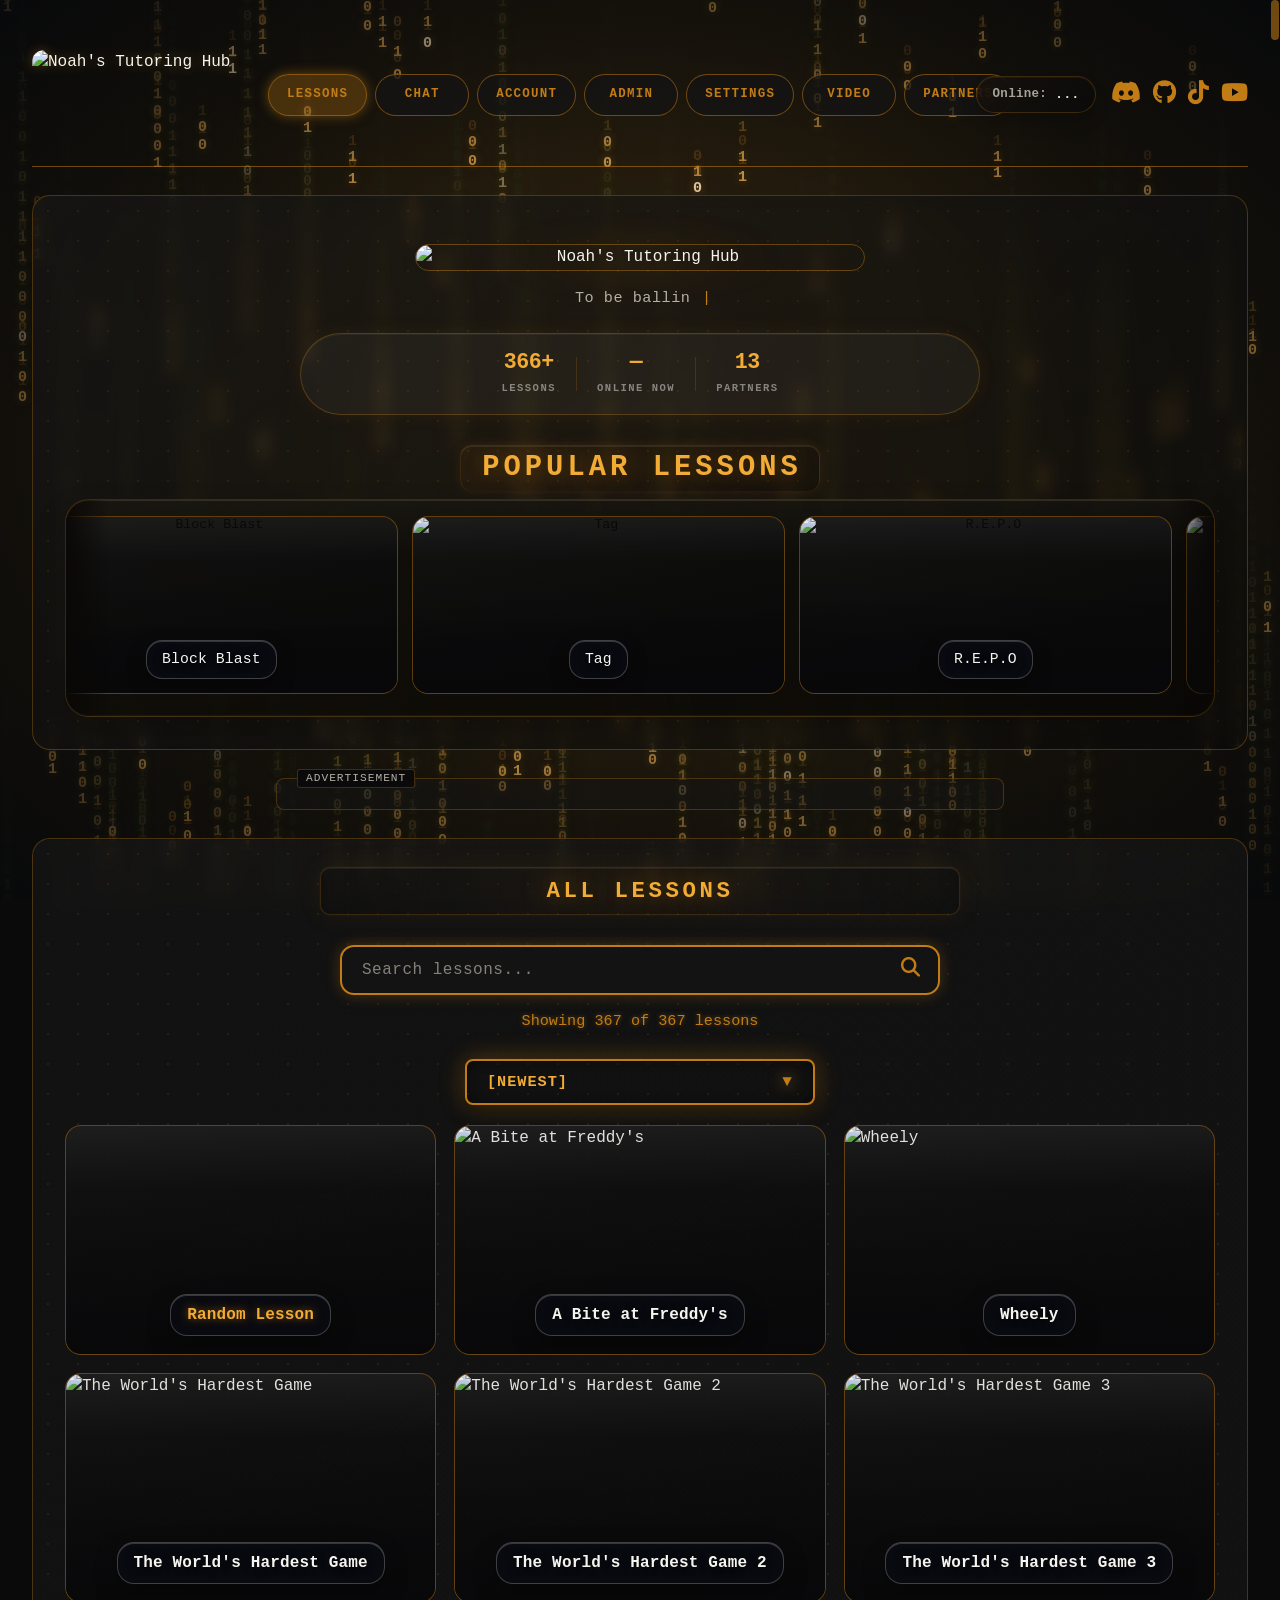
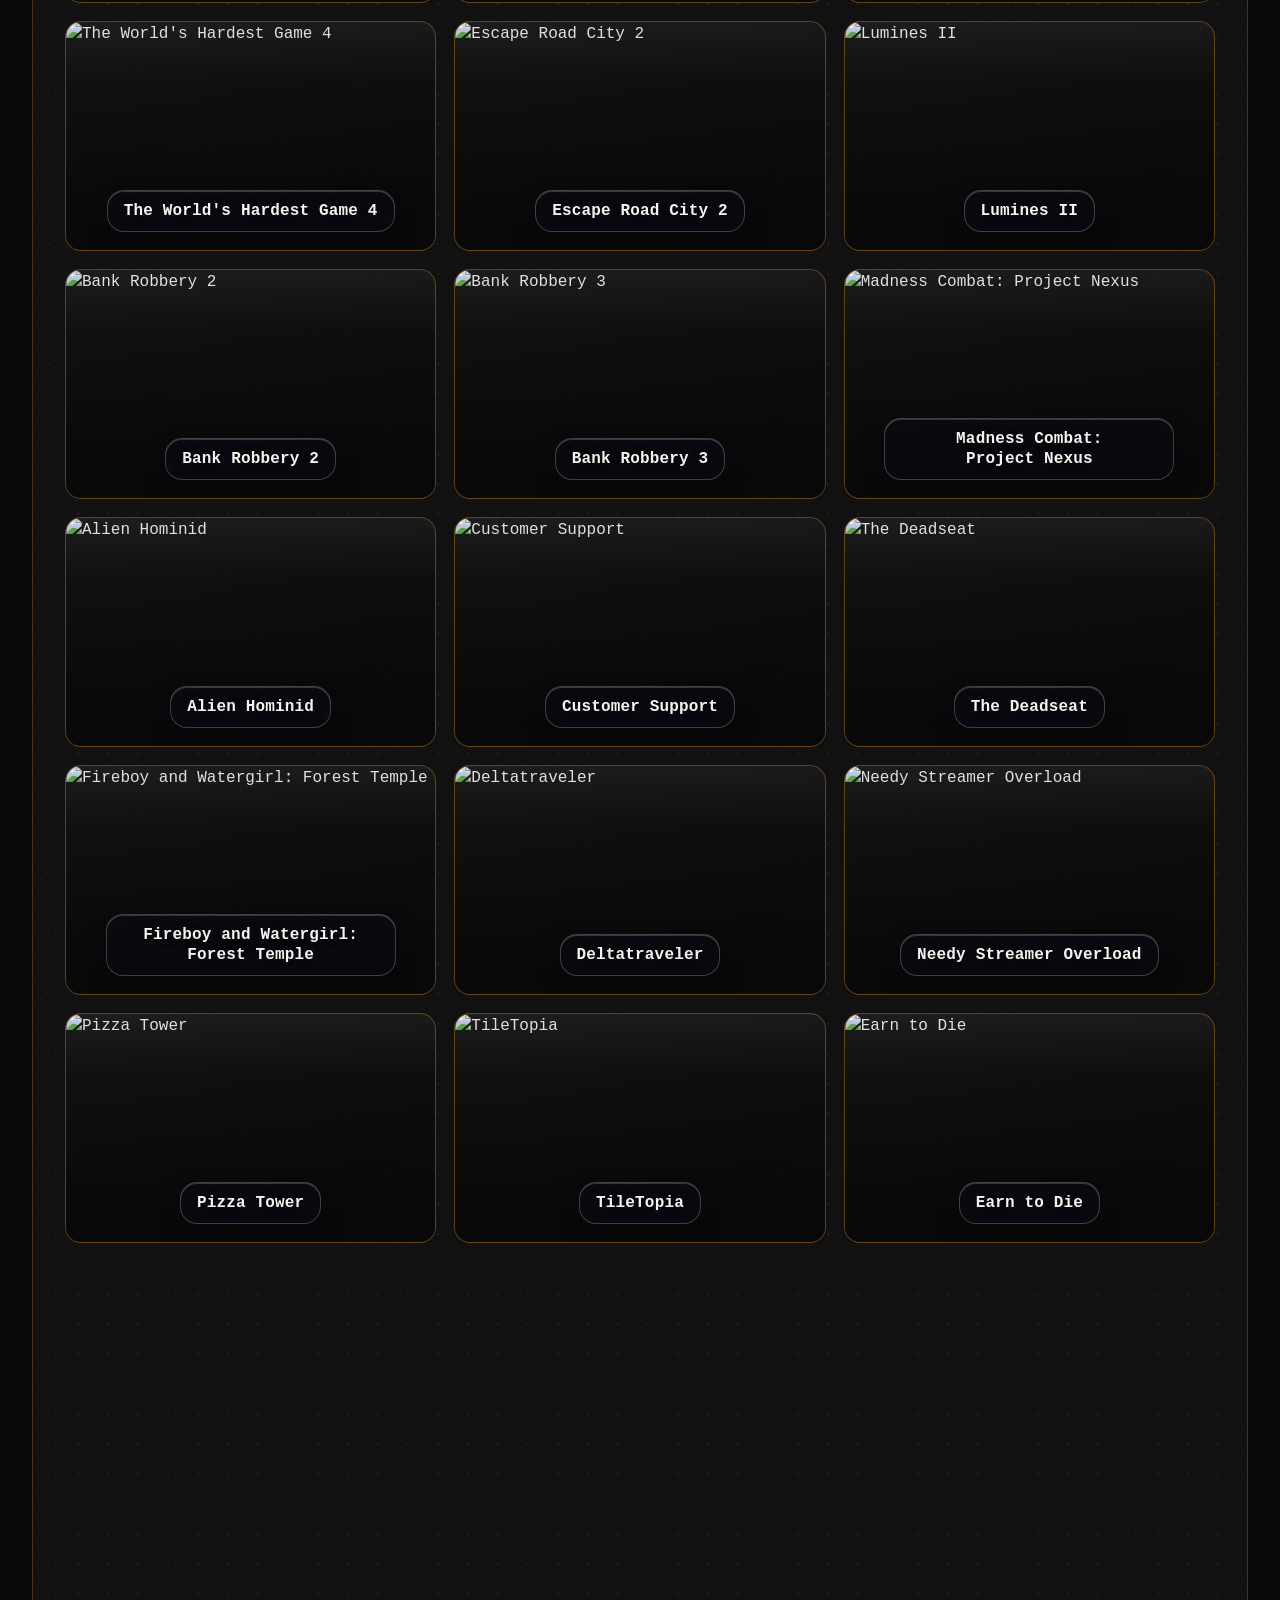
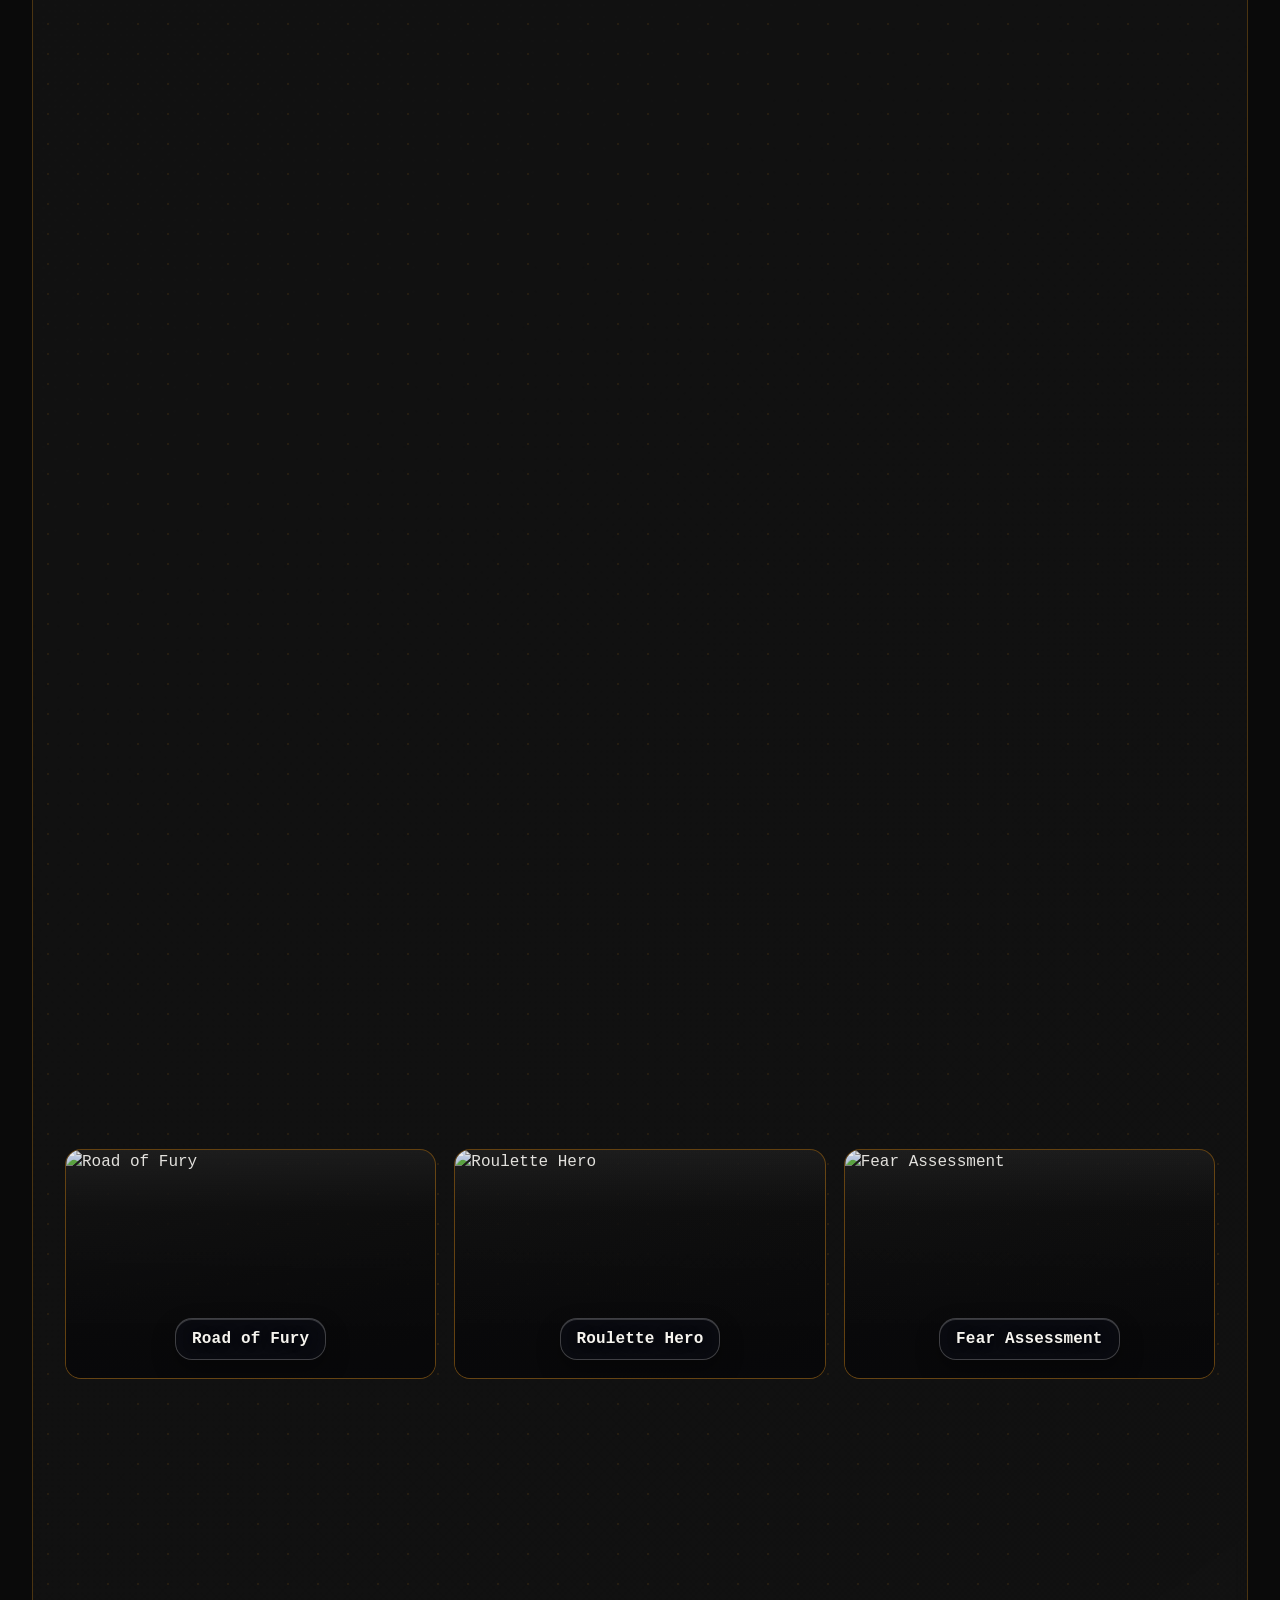
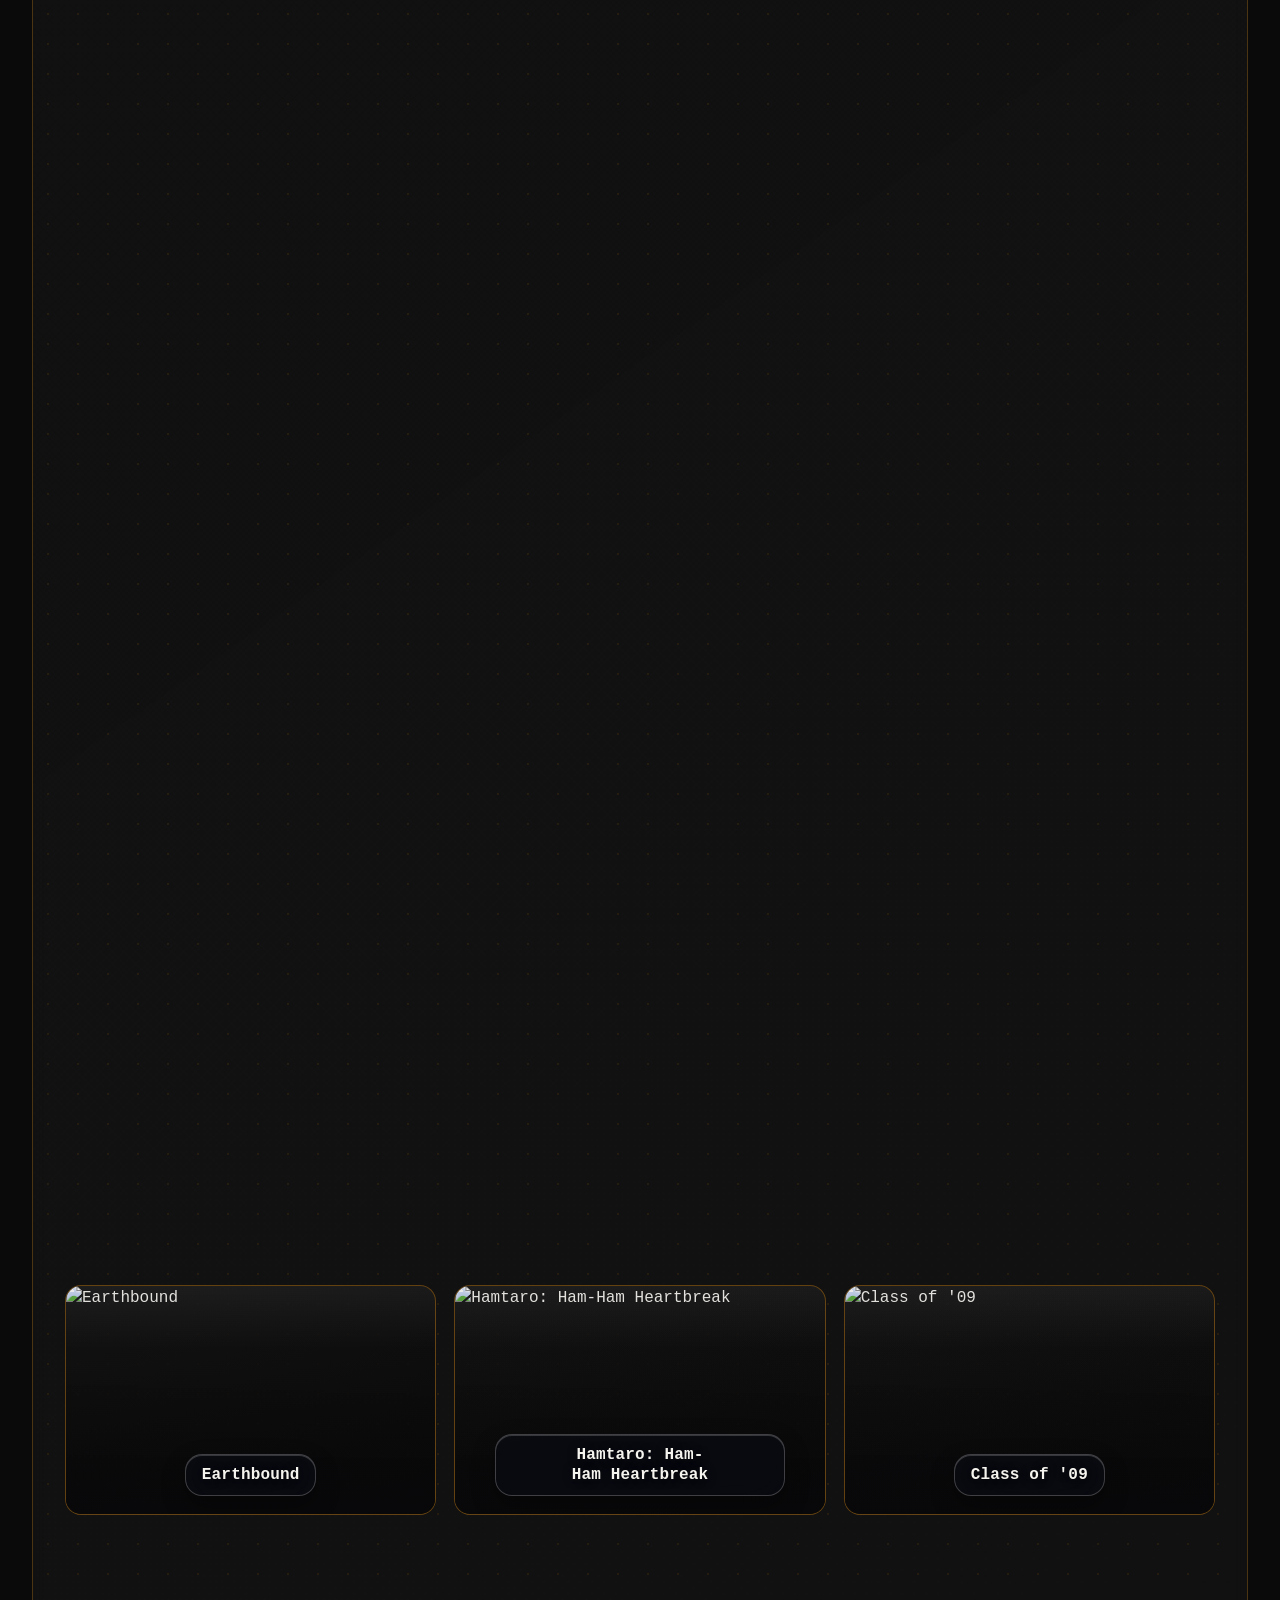
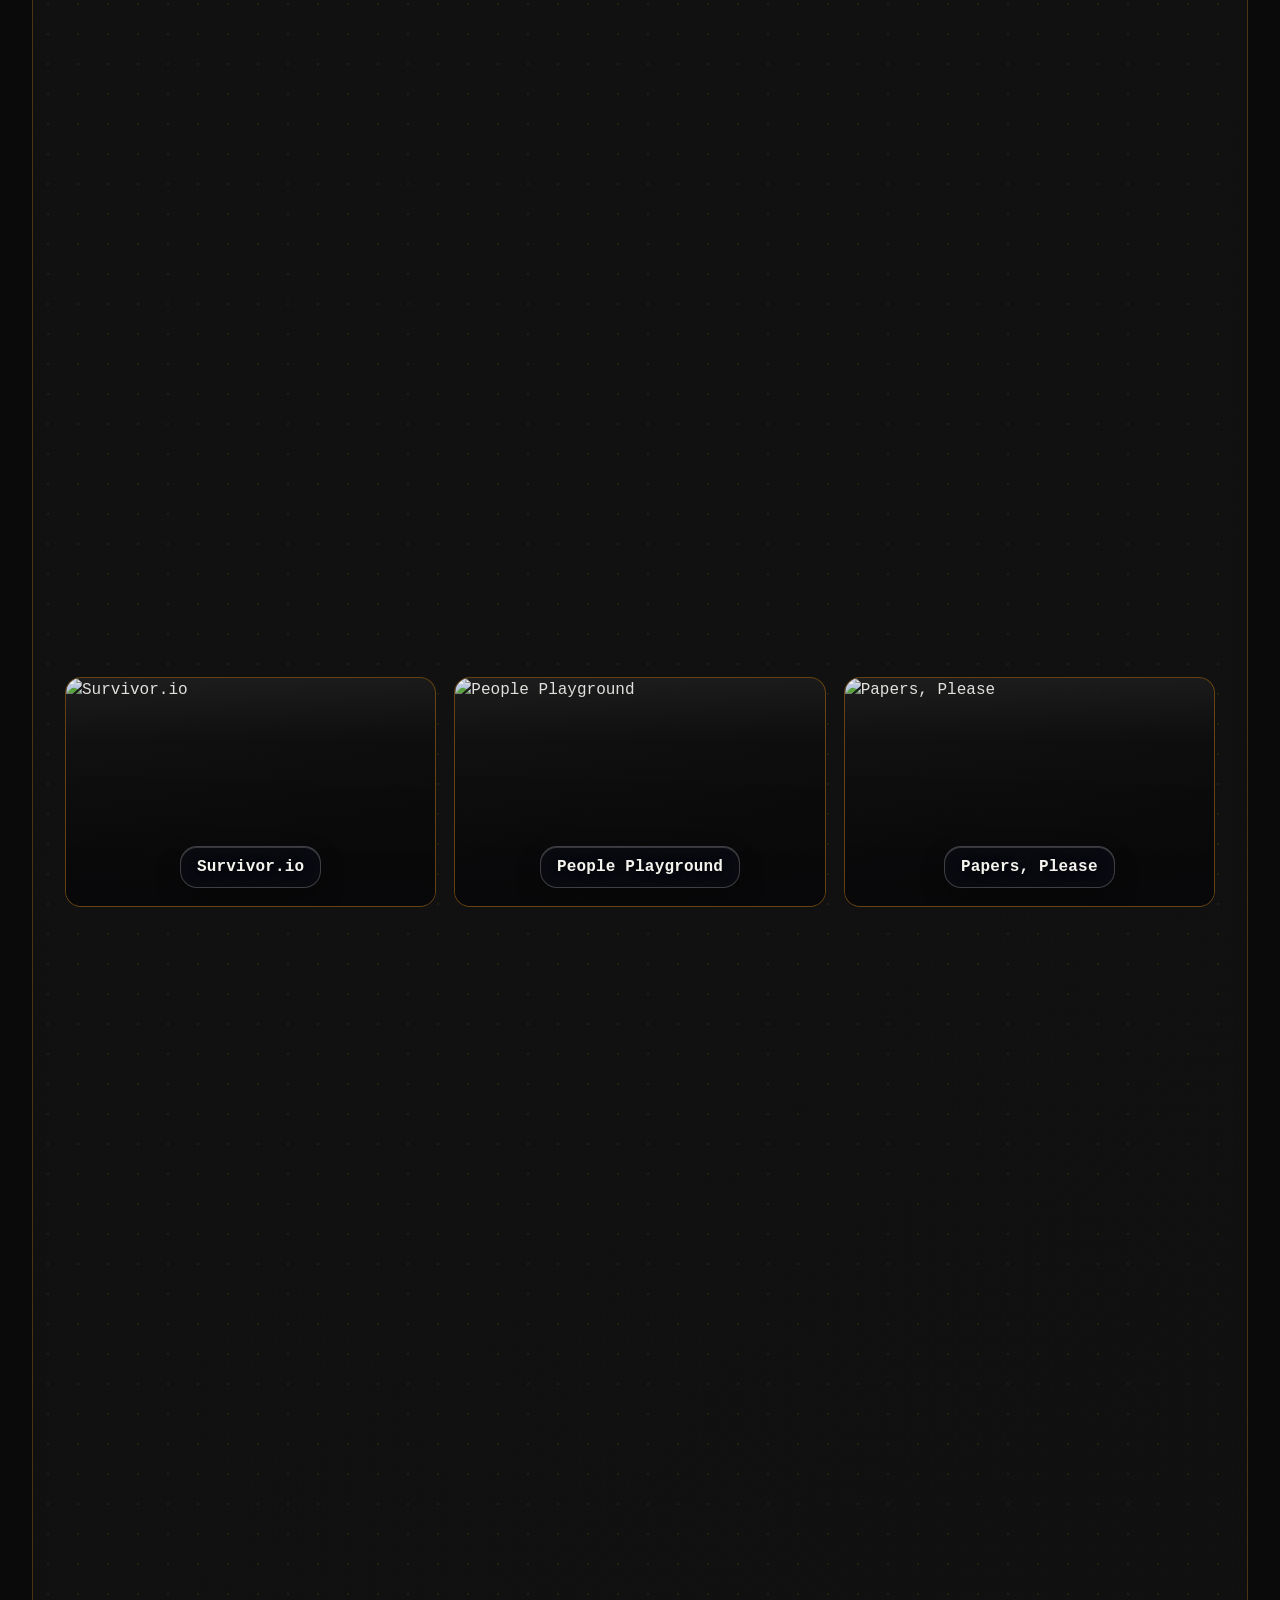
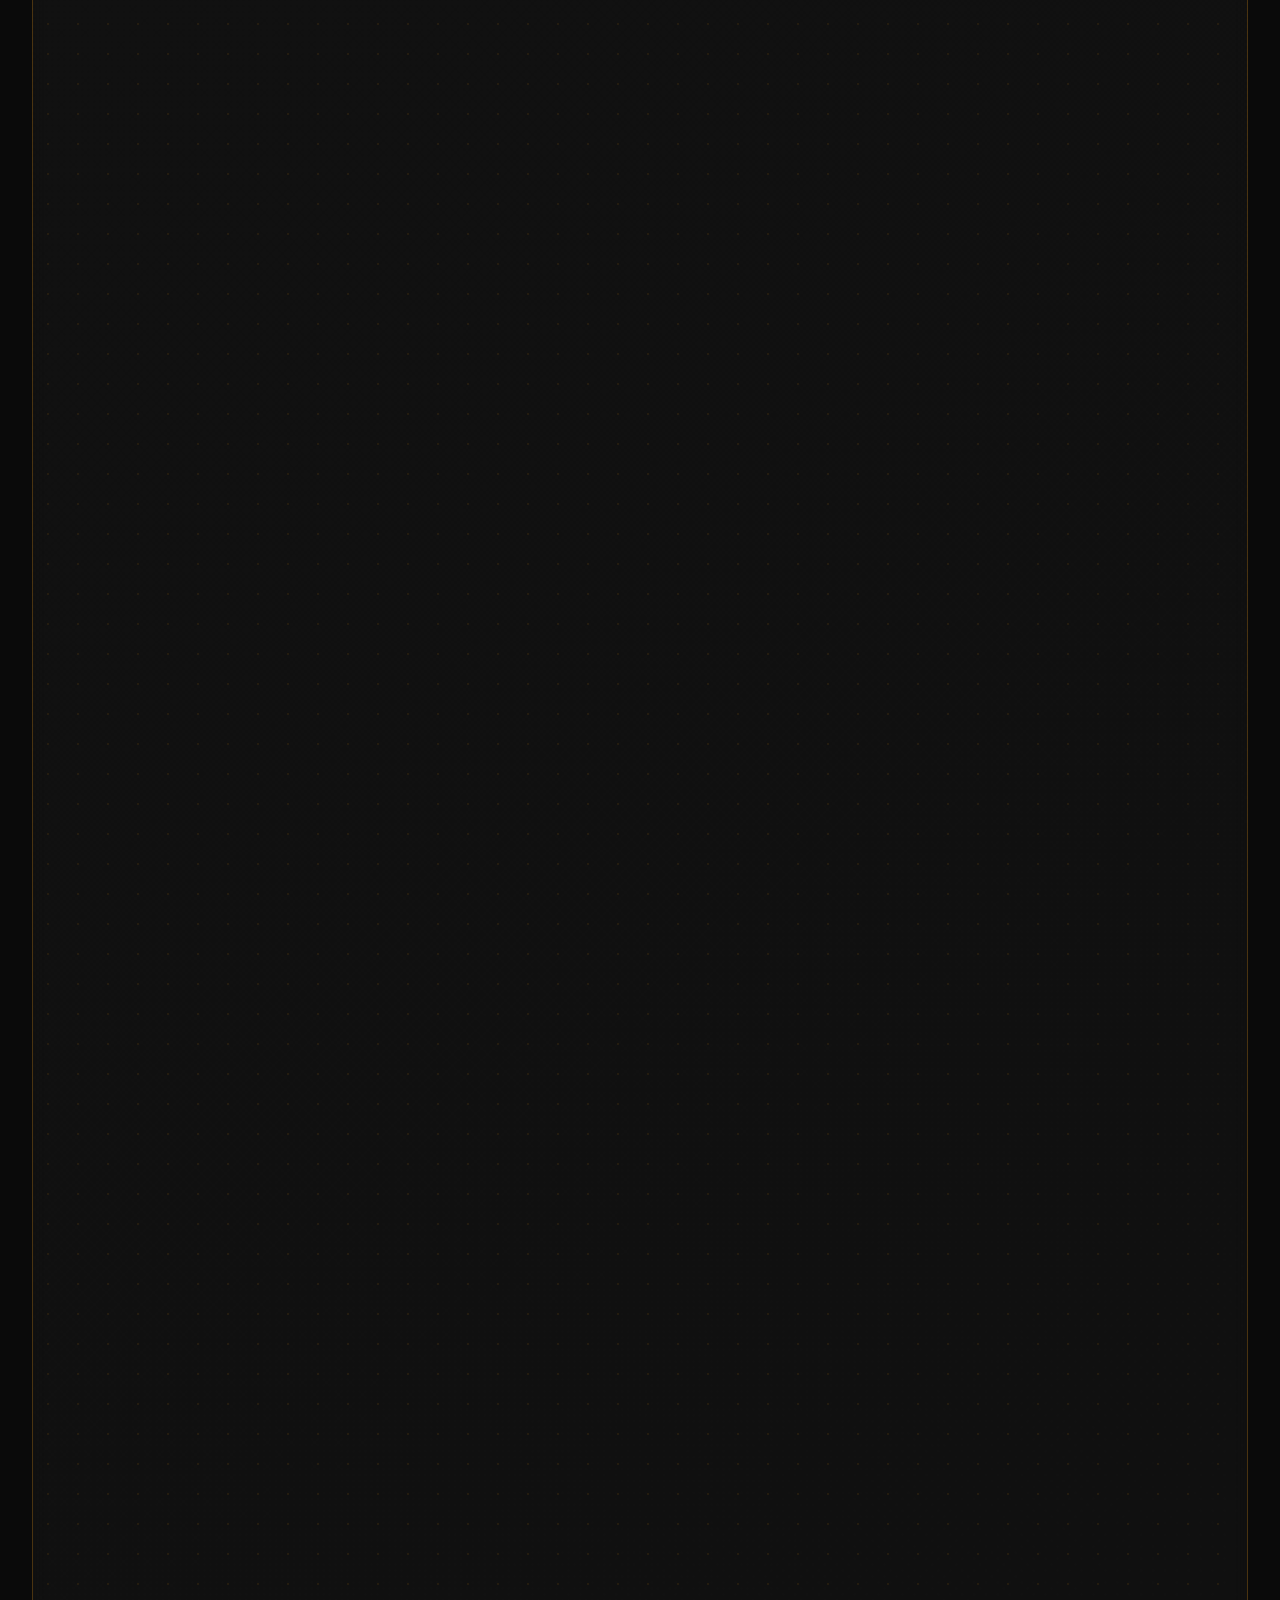
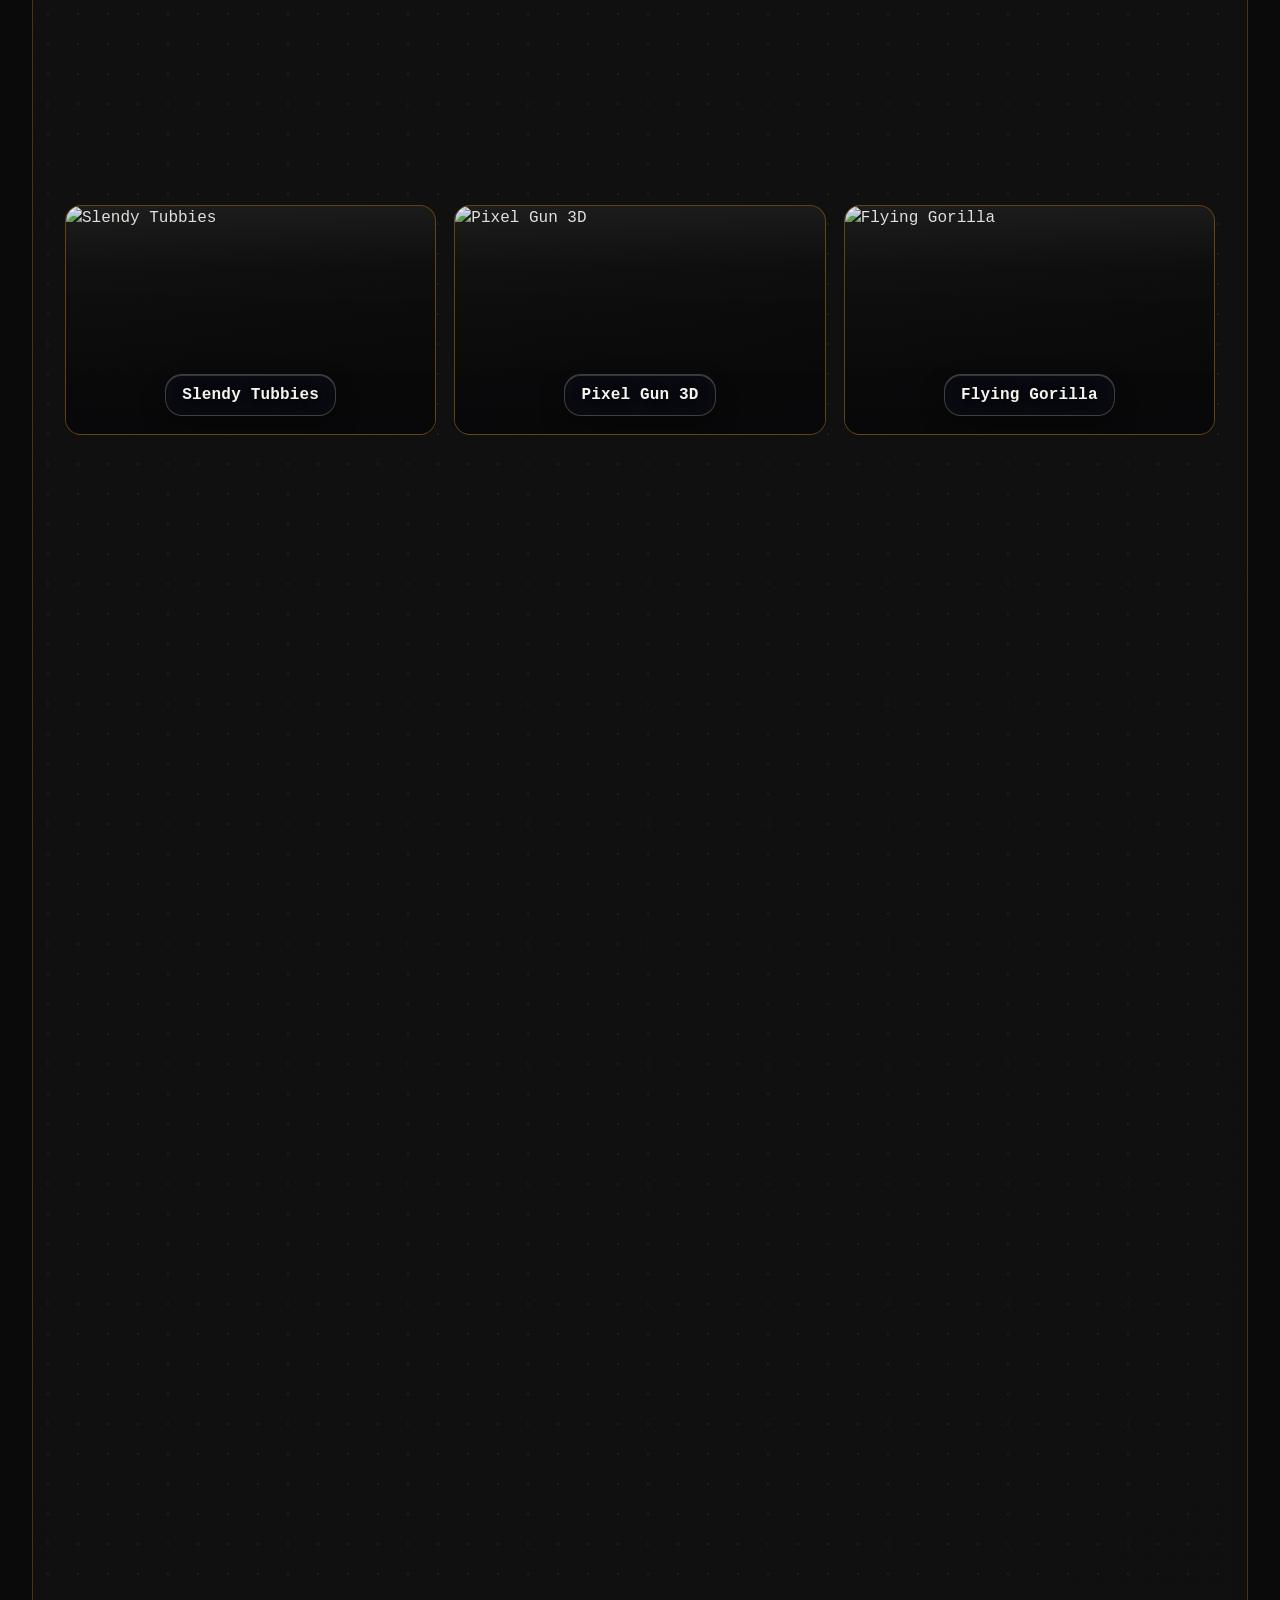
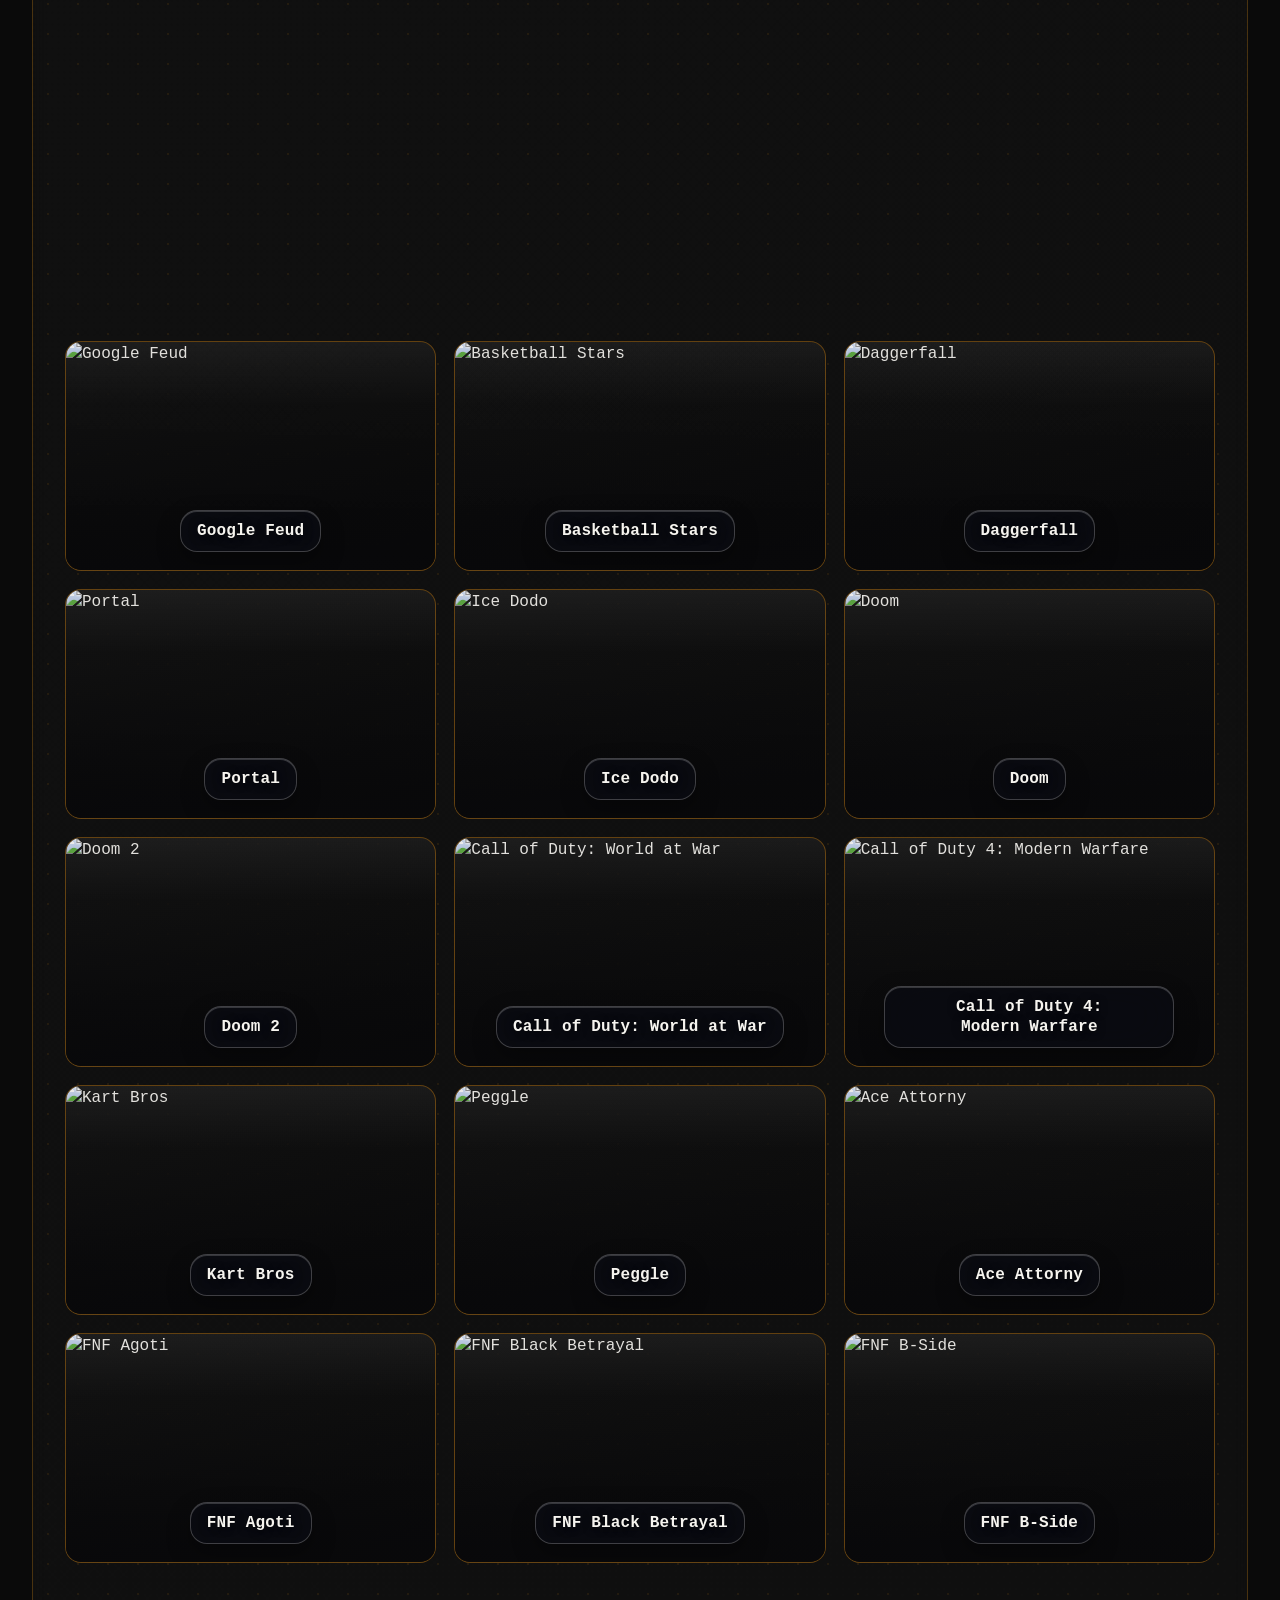
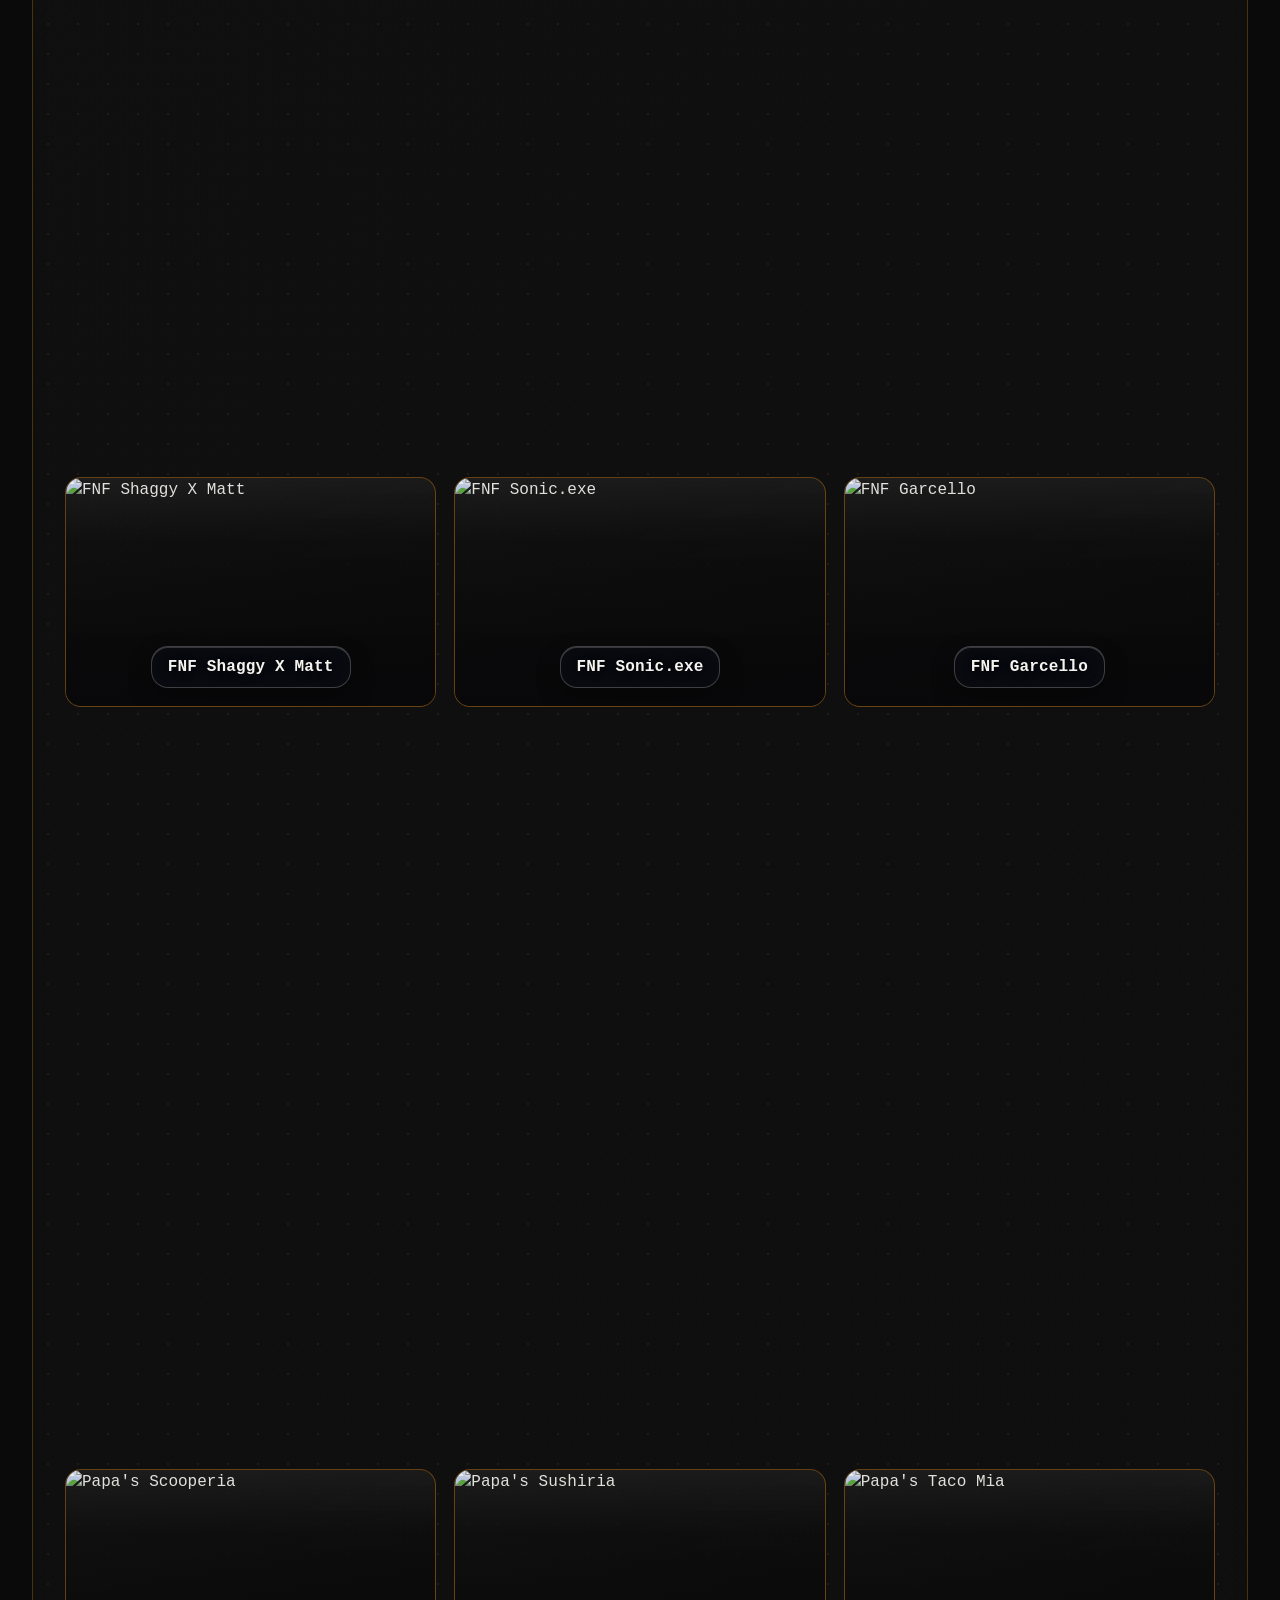
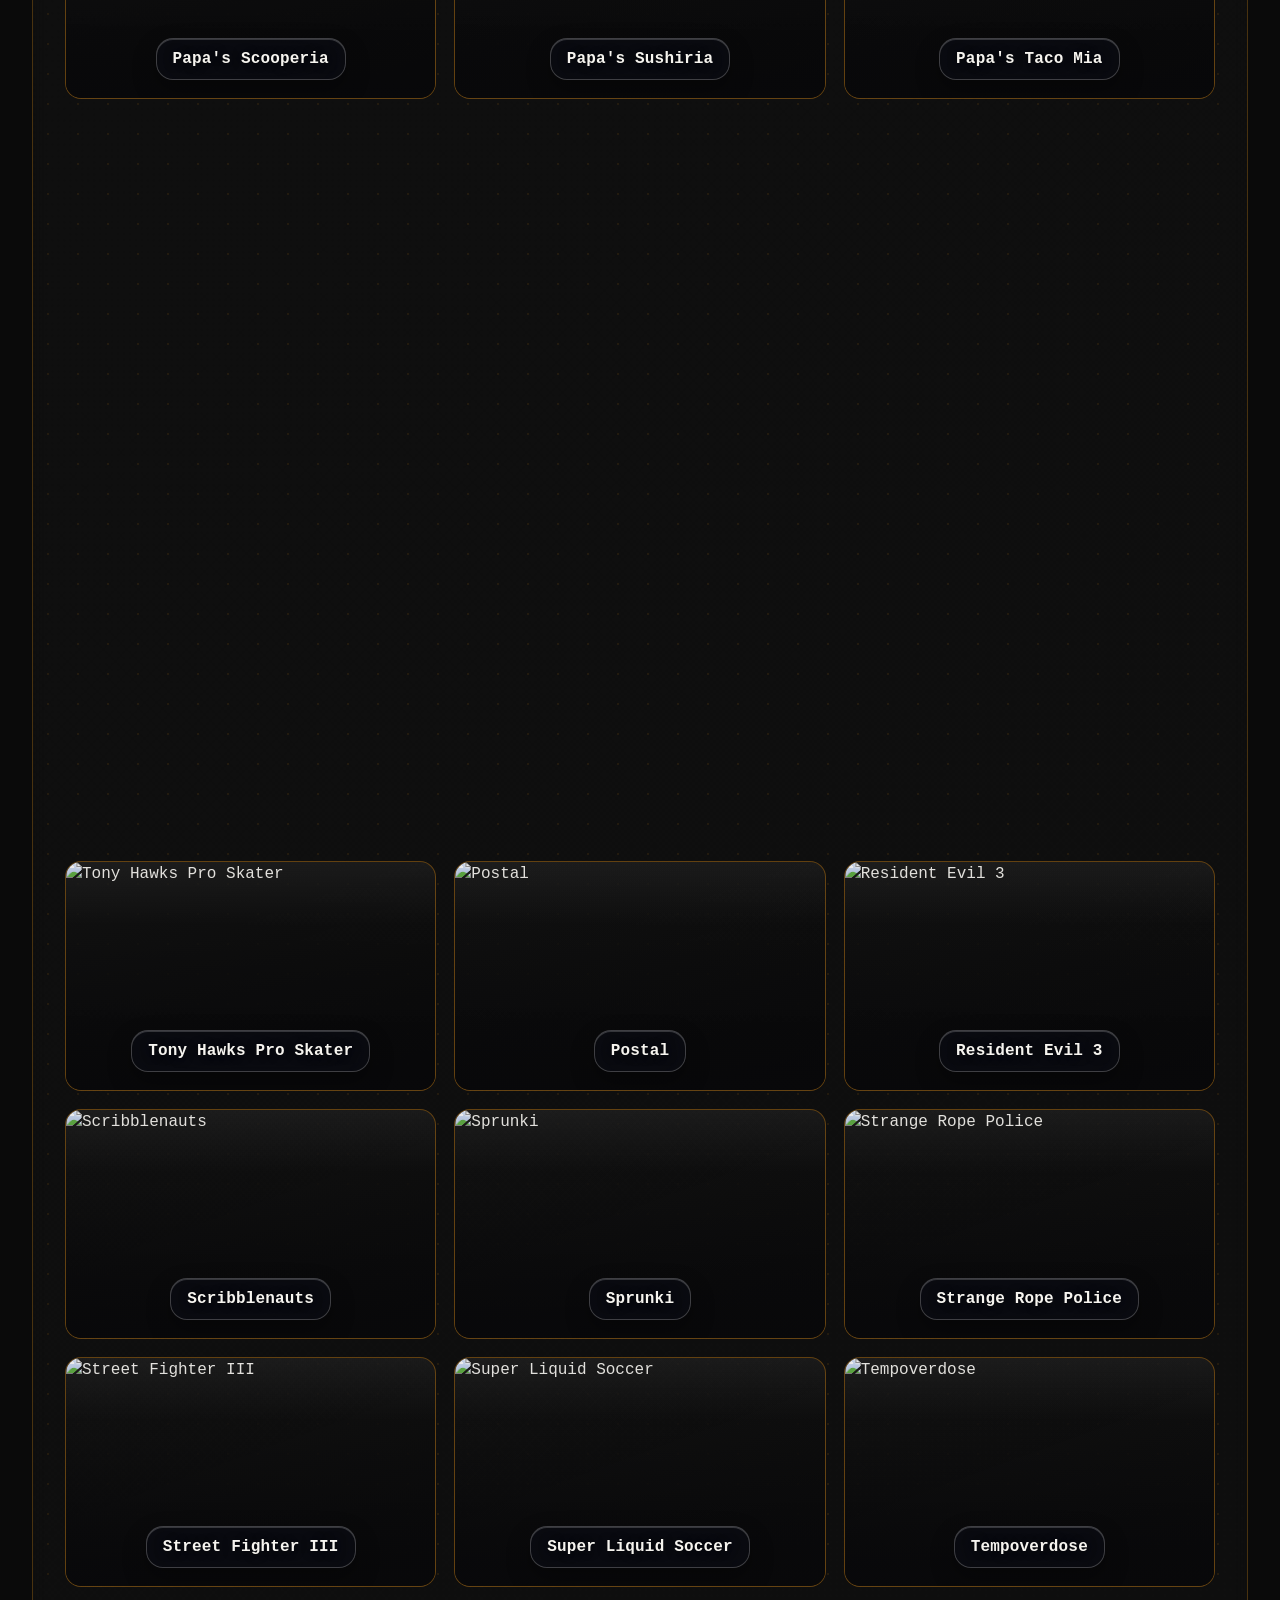
==== commit 4f621fe1: "Update index.html" ====
--- a/index.html
+++ b/index.html
@@ -1131,10 +1131,10 @@
   <script src="scripts/starfield.js"></script>
   <script src="js/games.js?v=20260311025500"></script>
   <script src="js/main.js?v=20260311102000"></script>
-  <!-- pocketbase disabled - no backend -->
-  <!-- online-counter disabled - no backend -->
-  <!-- video-chat disabled - no backend -->
-  <script src="js/live-chat.js?v=20260311142000"></script>
+  <!-- pocketbase disabled -->
+  <!-- online-counter disabled -->
+  <!-- video-chat disabled -->
+  <!-- live-chat disabled -->
 <div class="site-broadcast-banner" id="siteBroadcastBanner" hidden></div>
 <div class="site-mention-toast" id="siteMentionToast" hidden>
   <div class="site-mention-toast-avatar" id="siteMentionToastAvatar">
